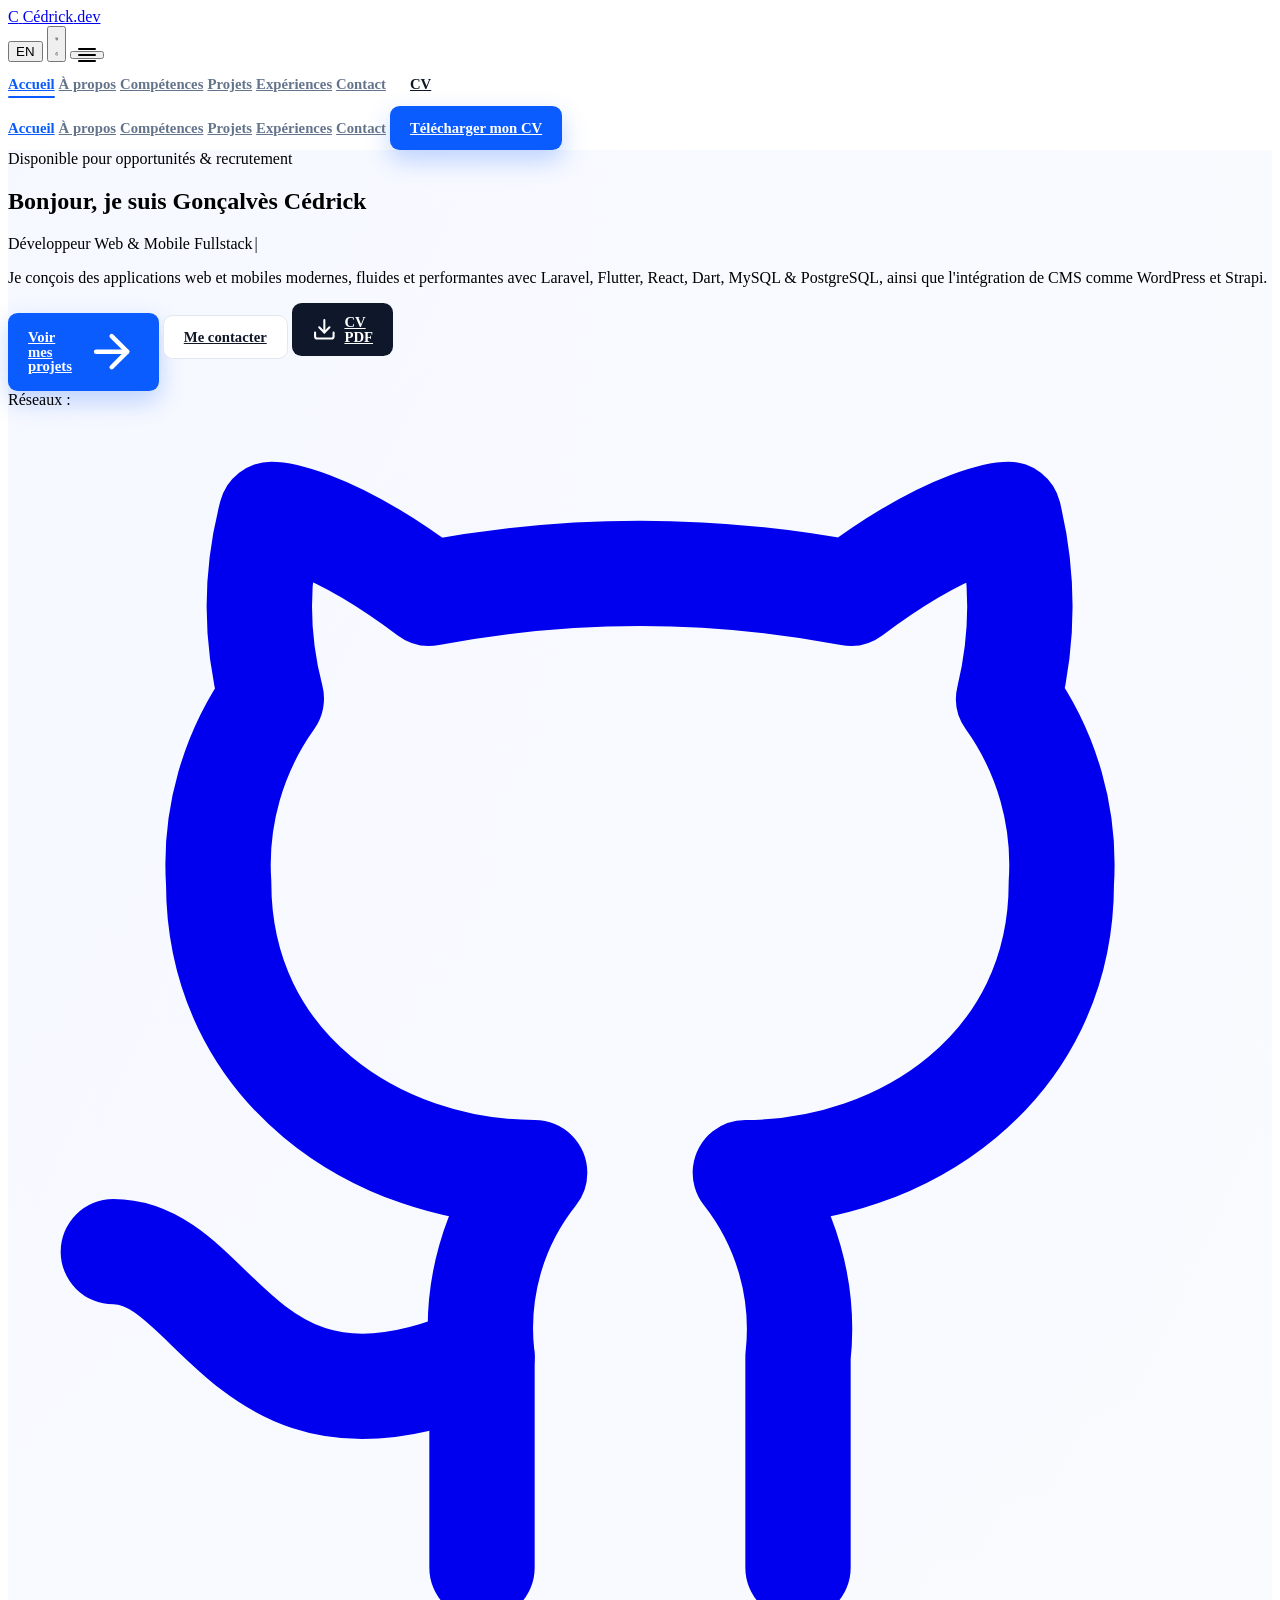
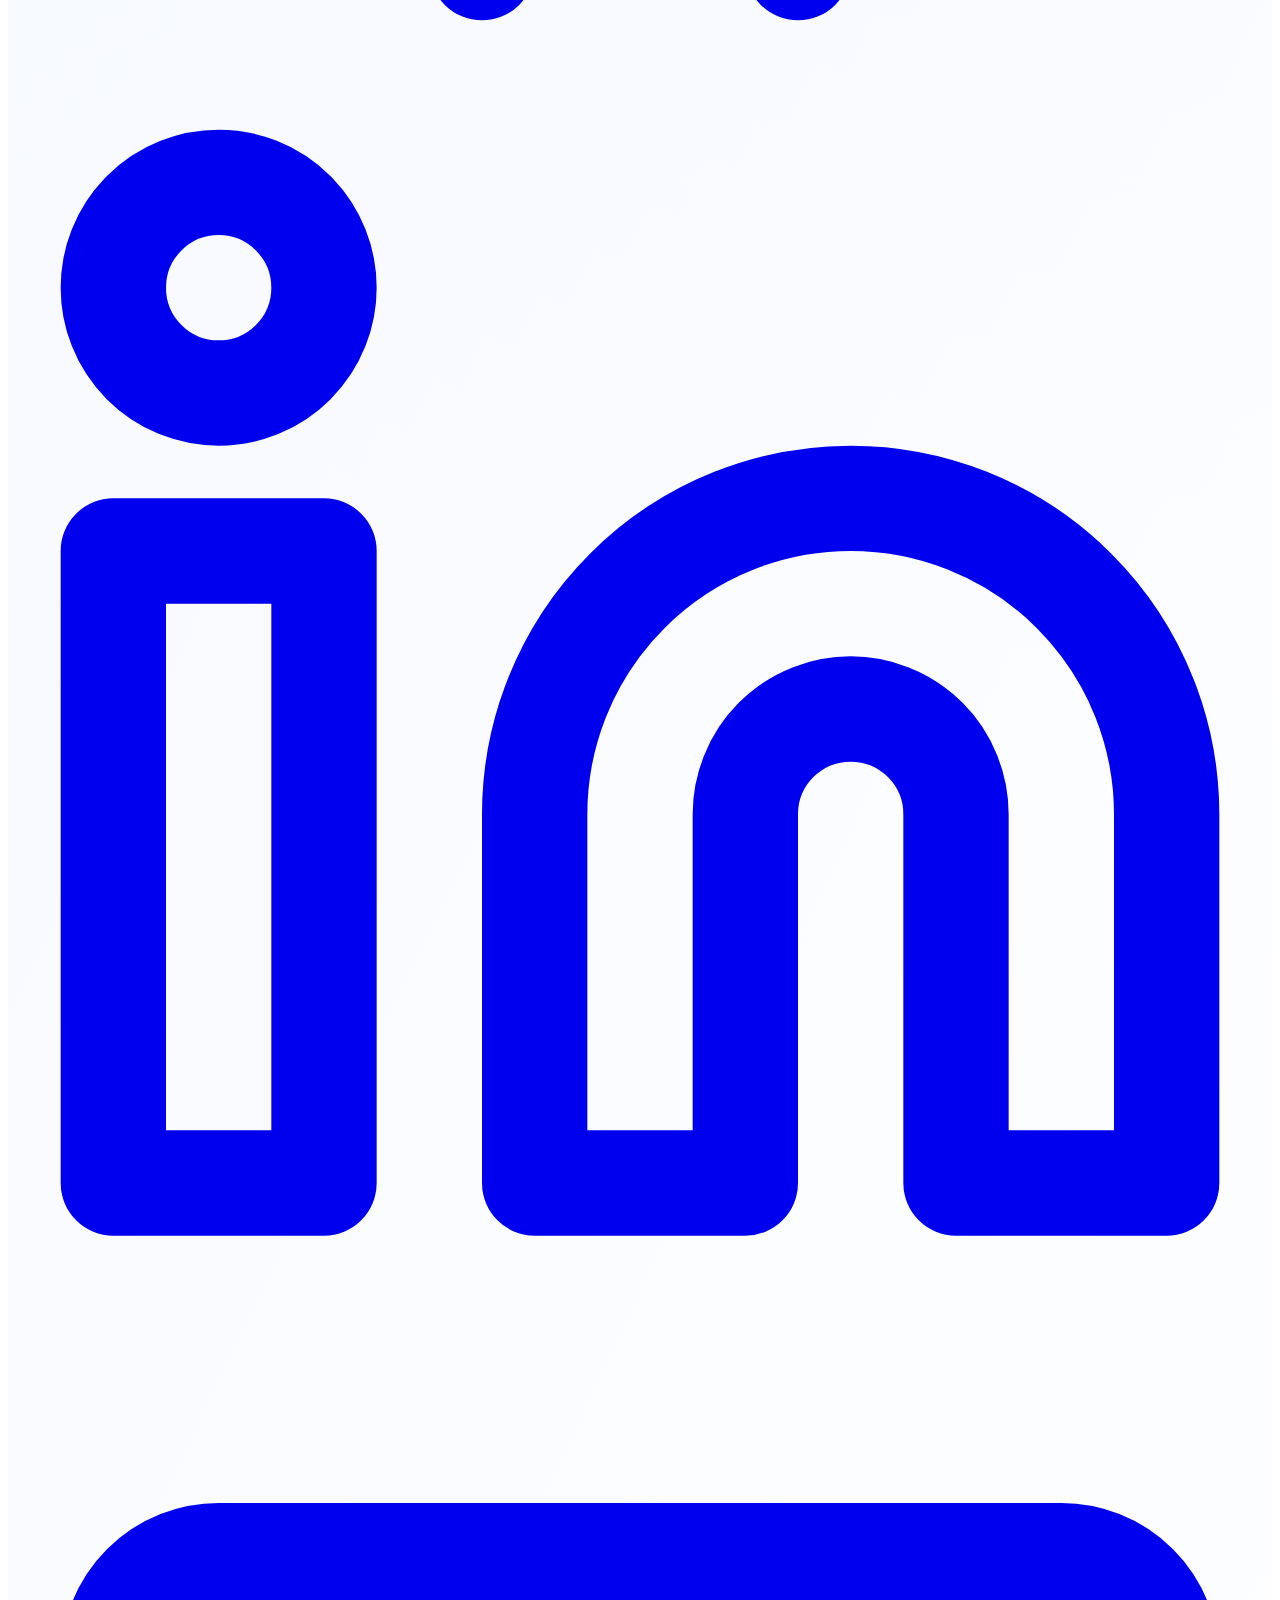
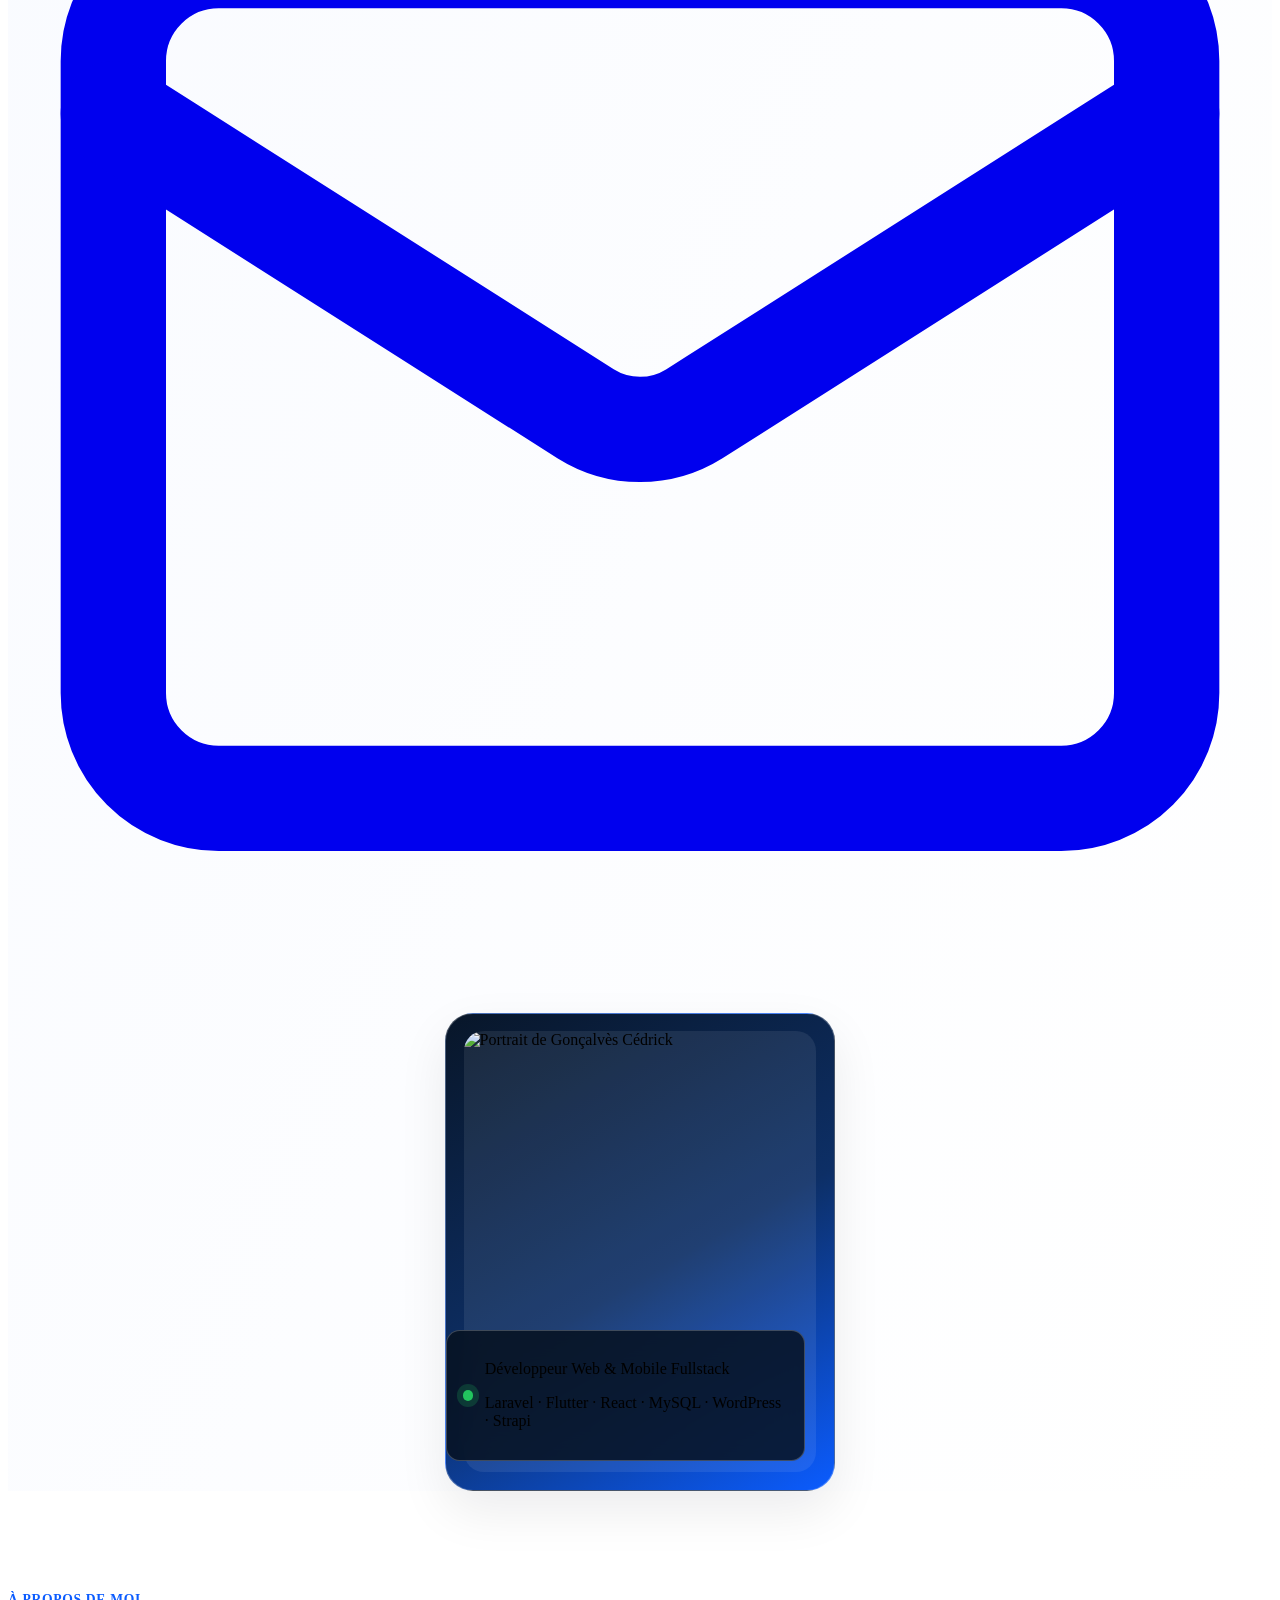
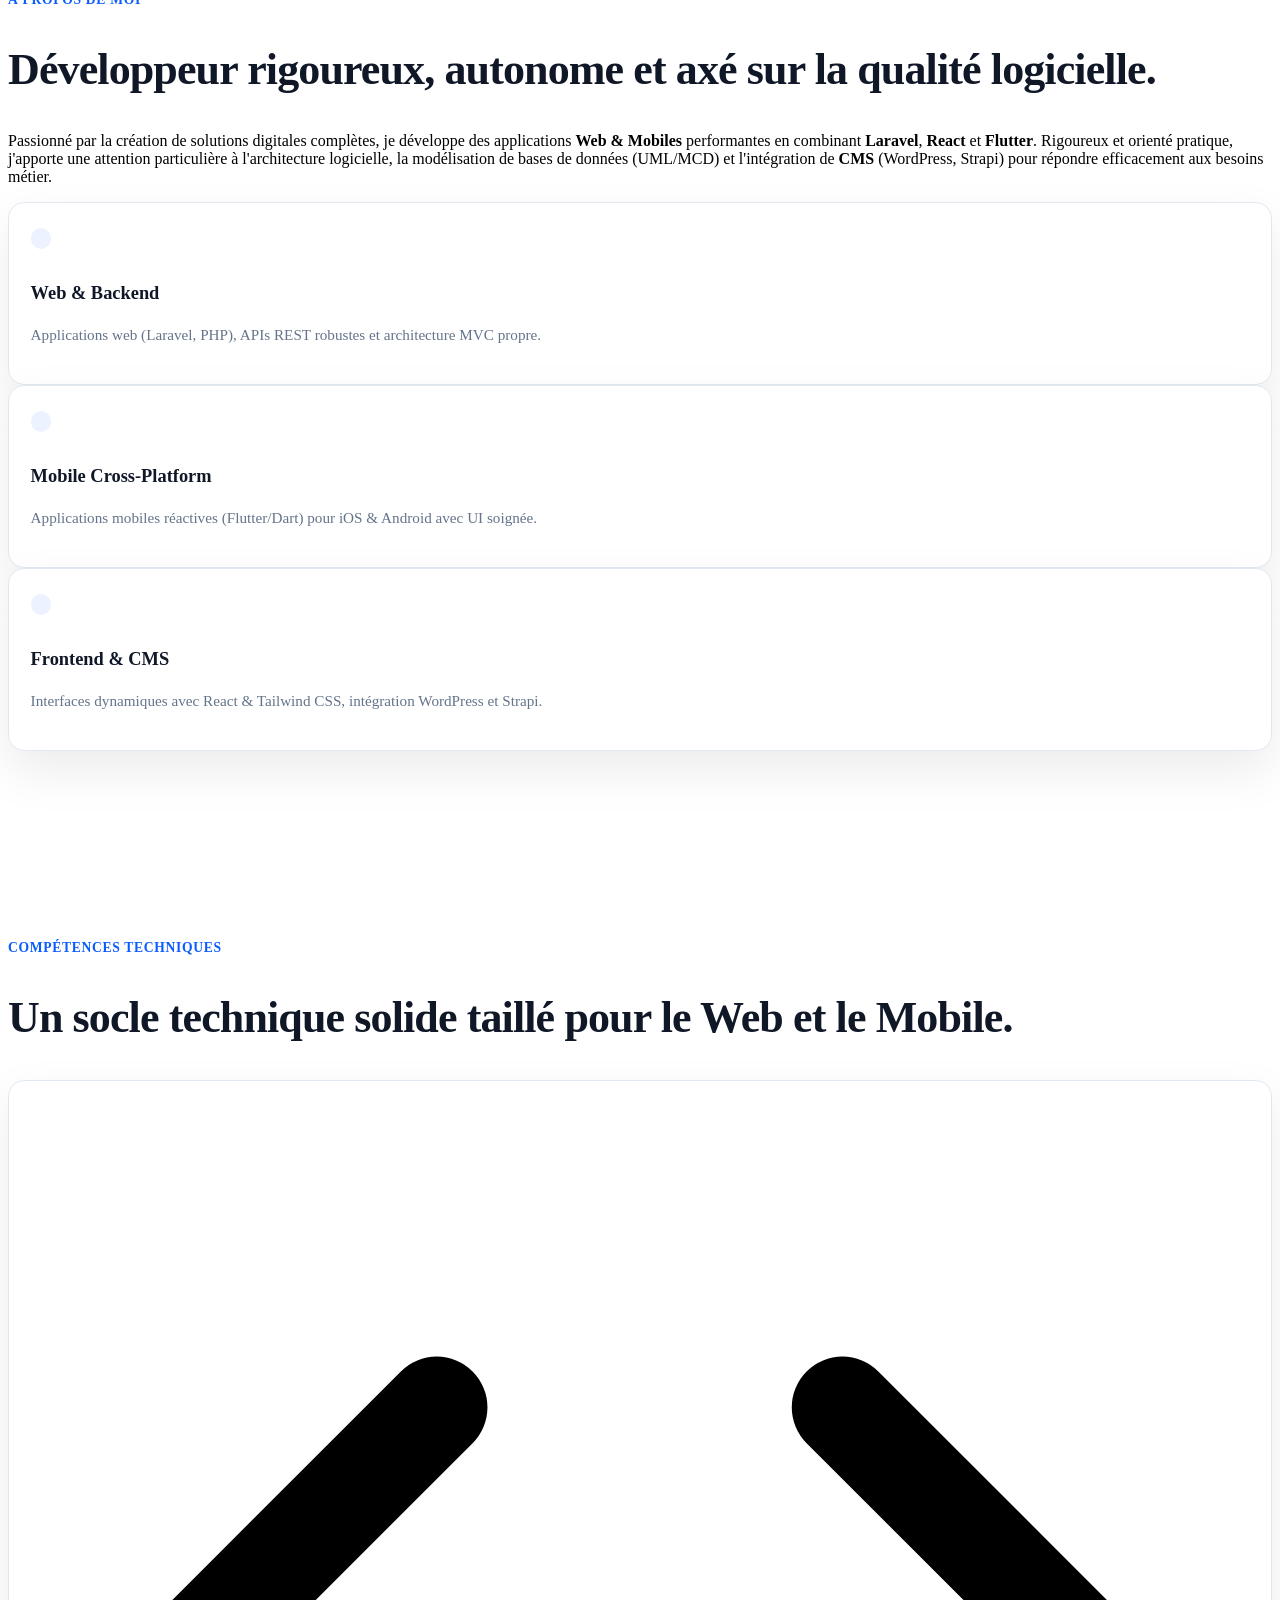
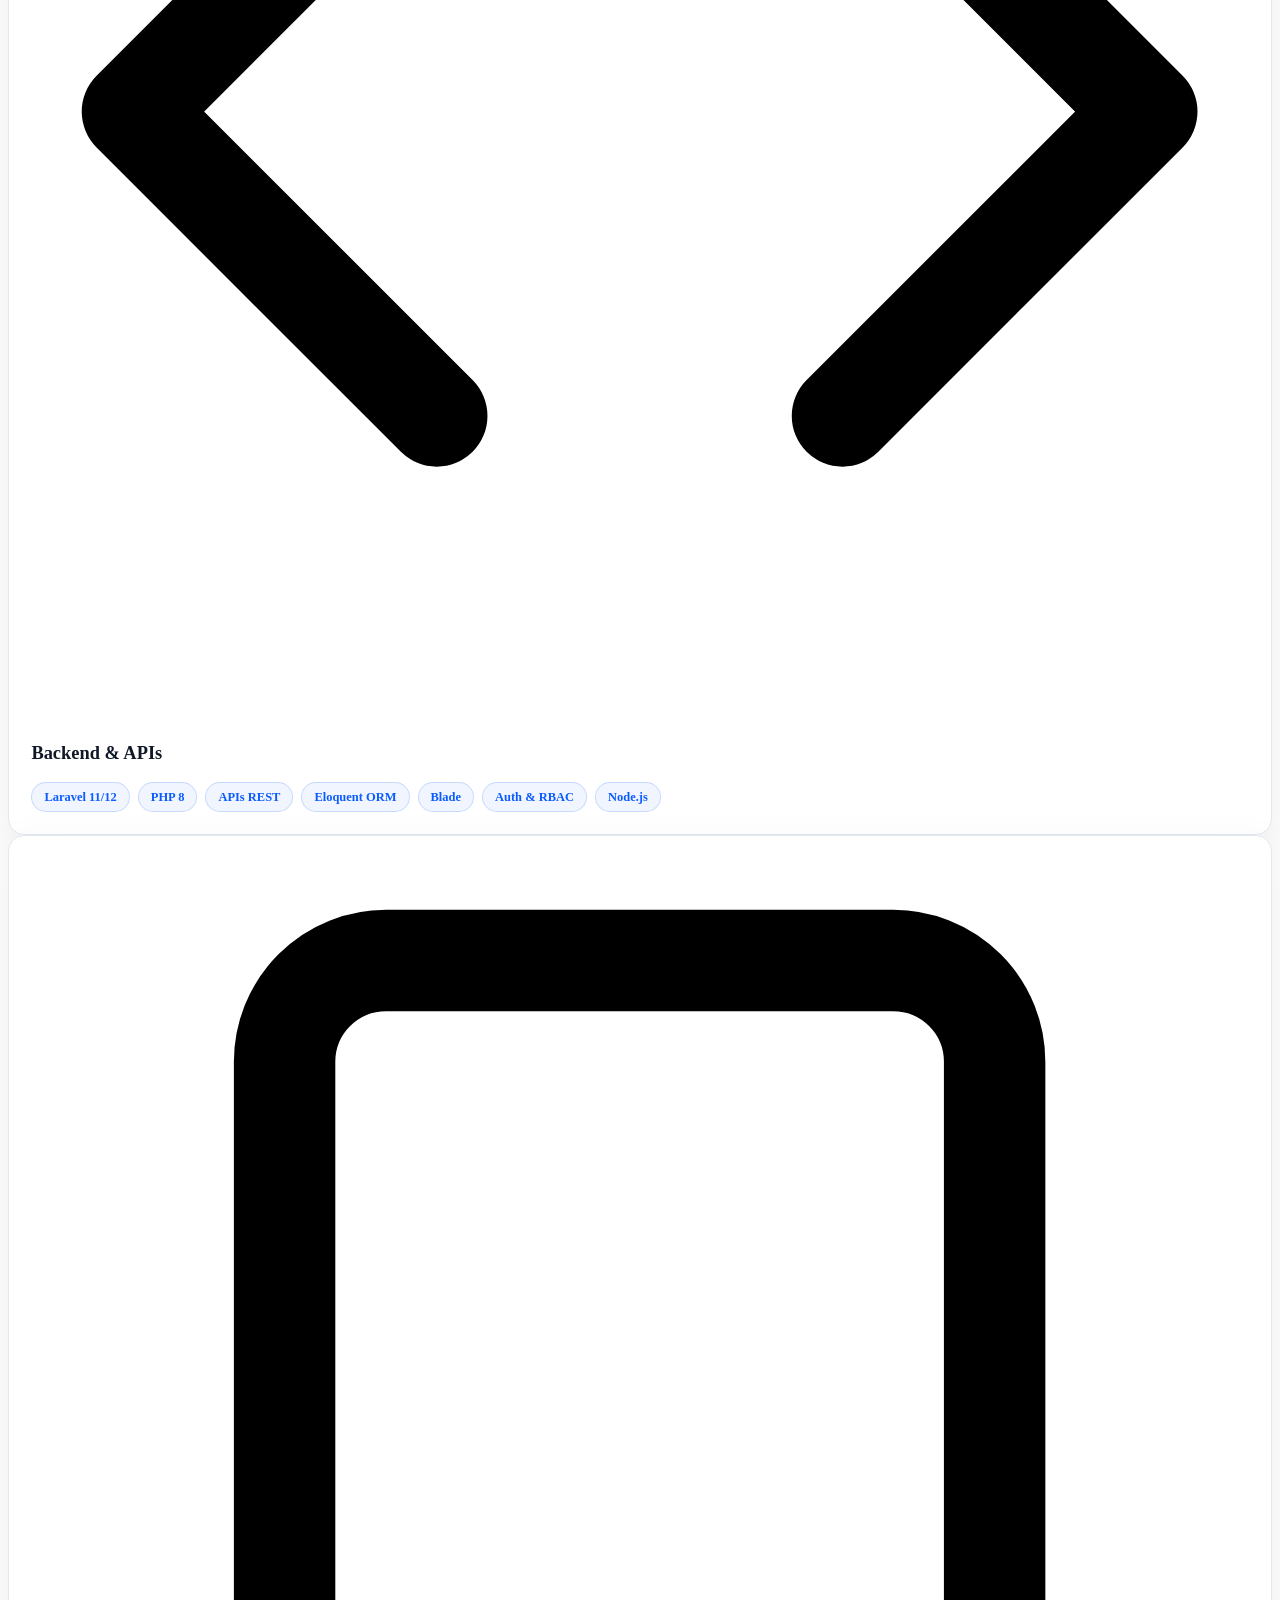
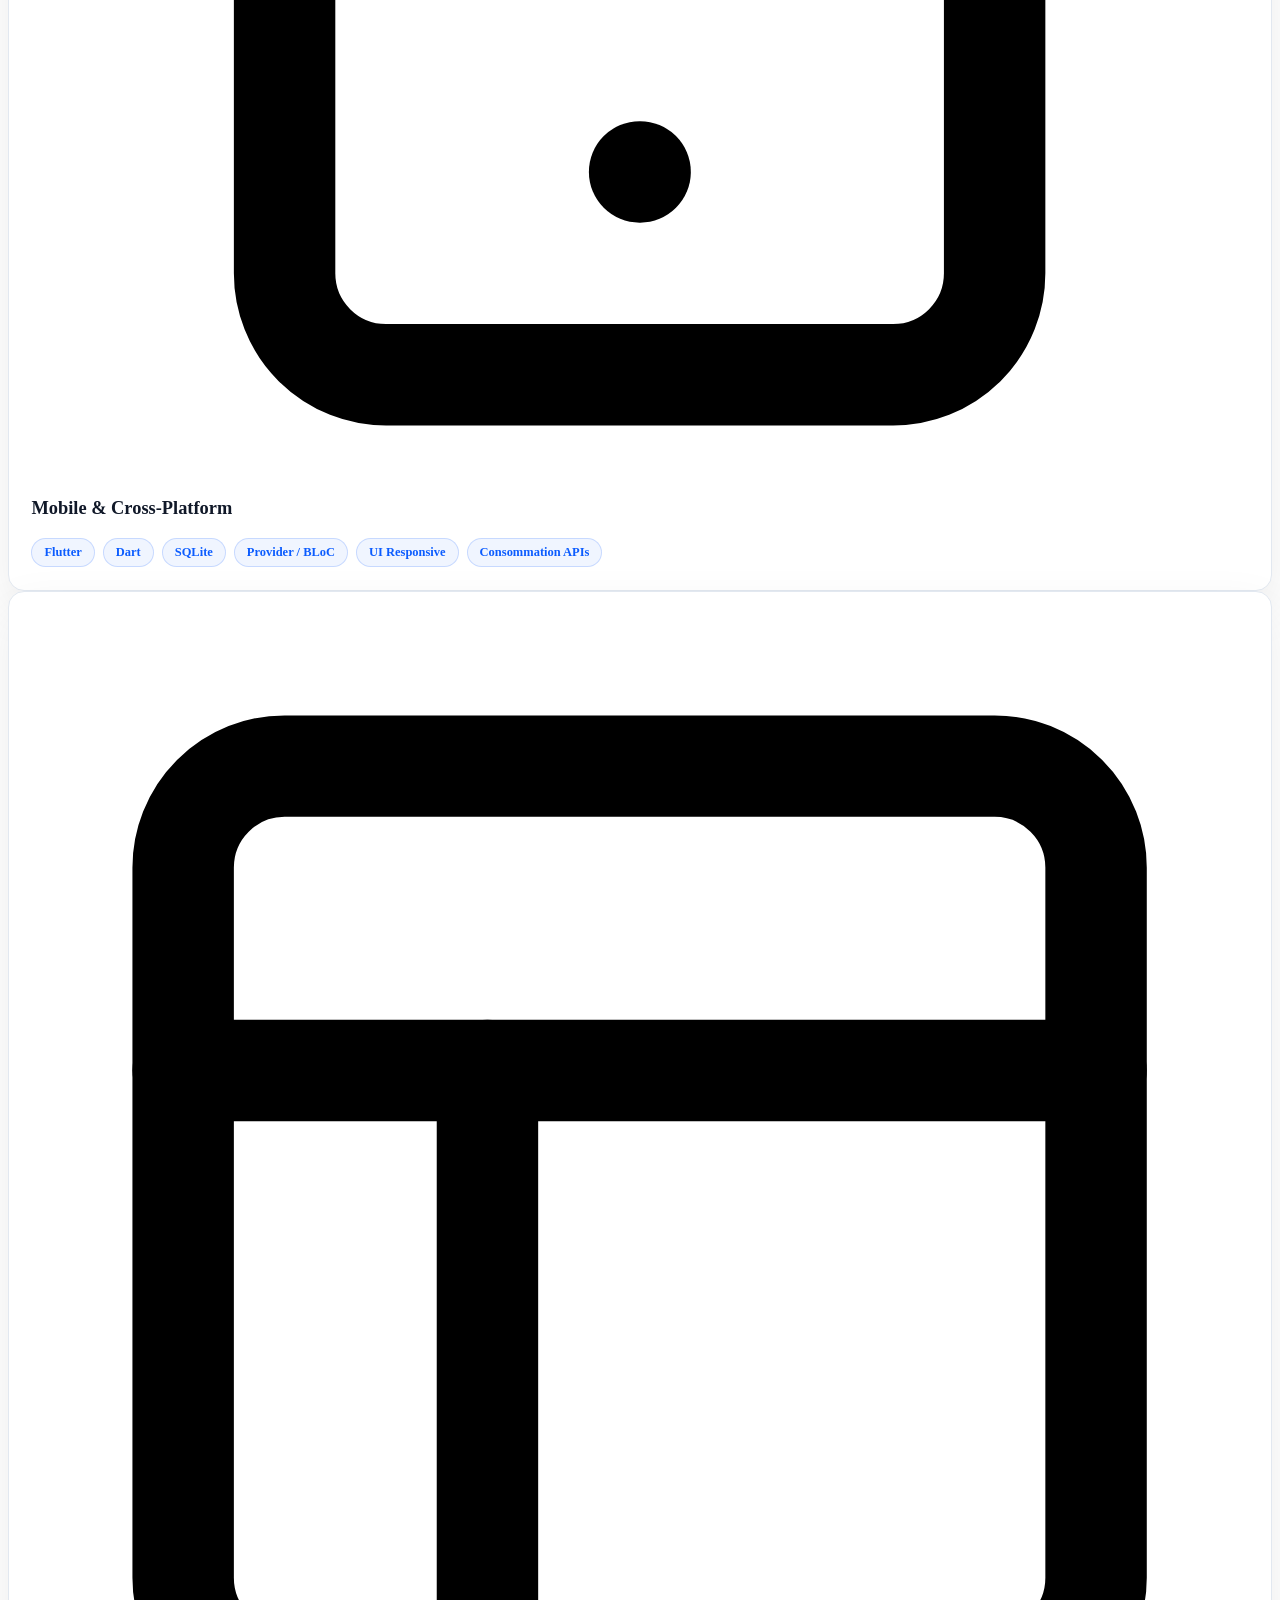
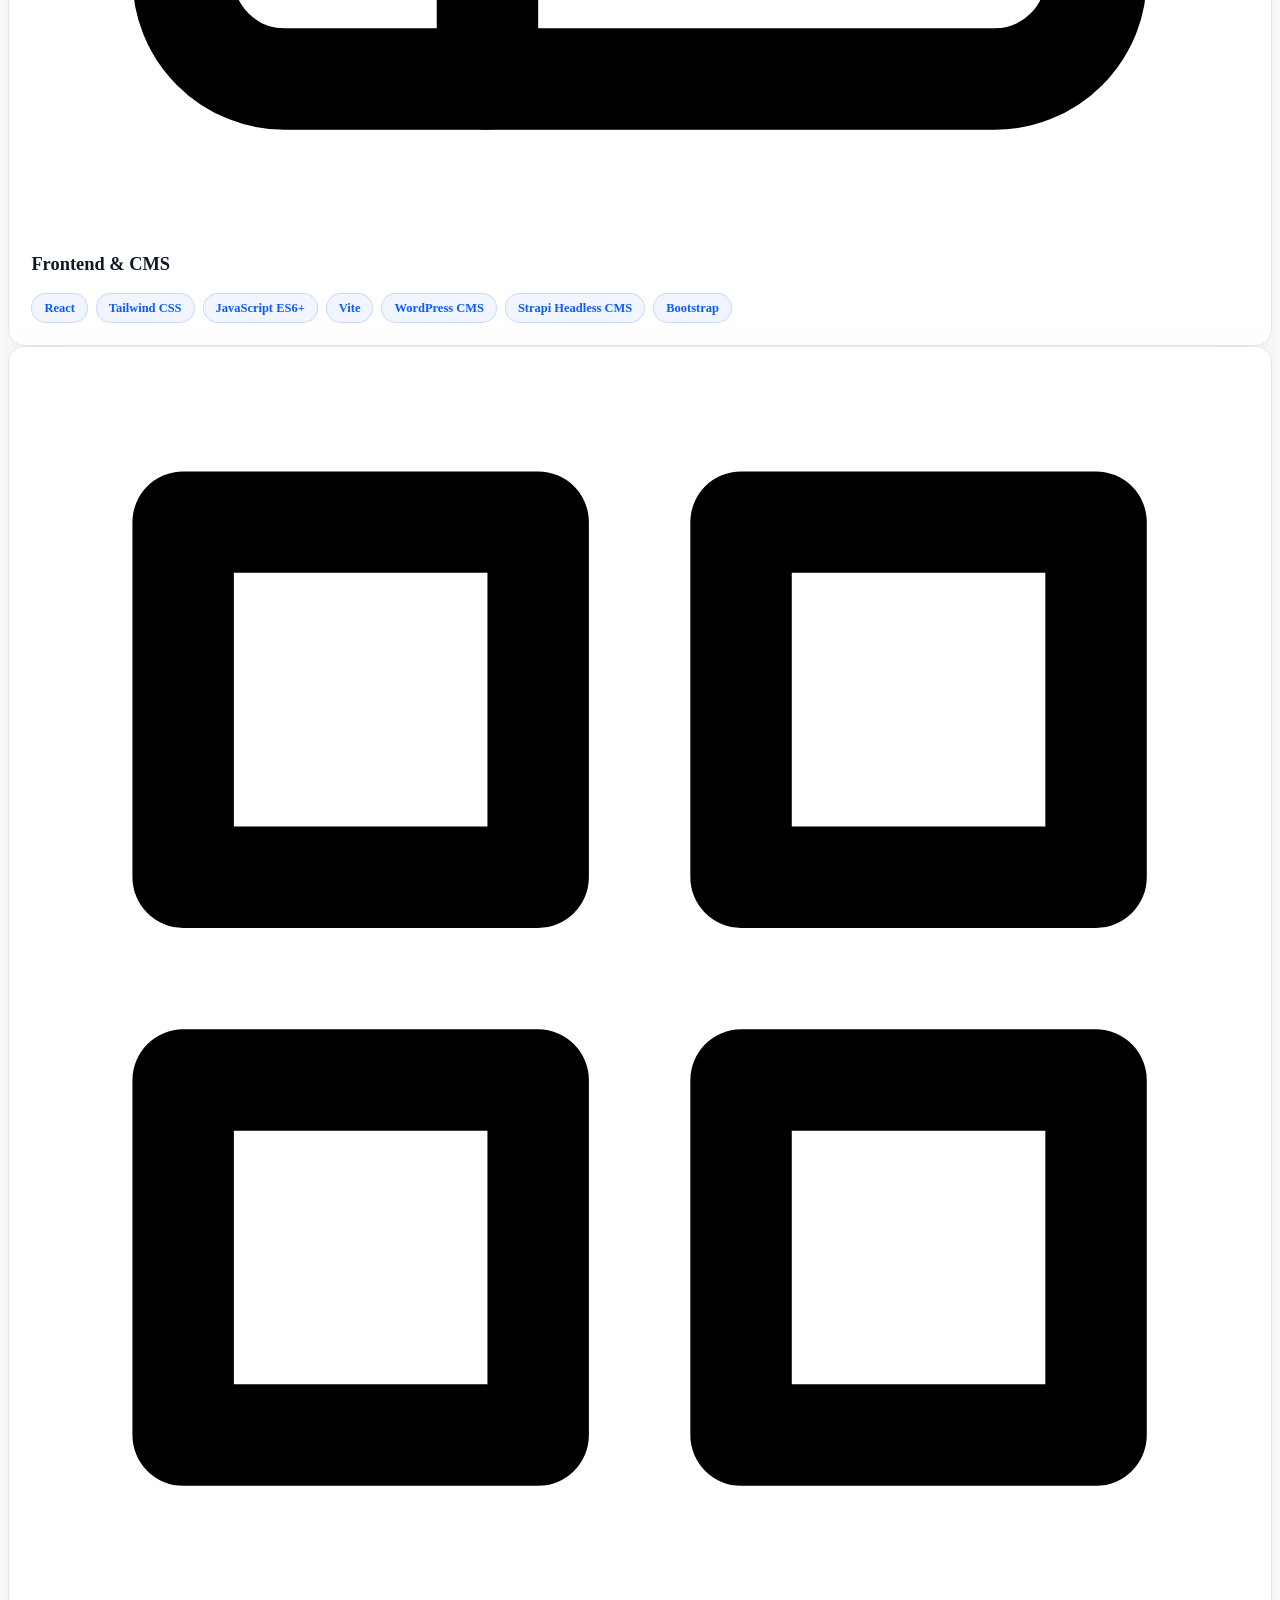
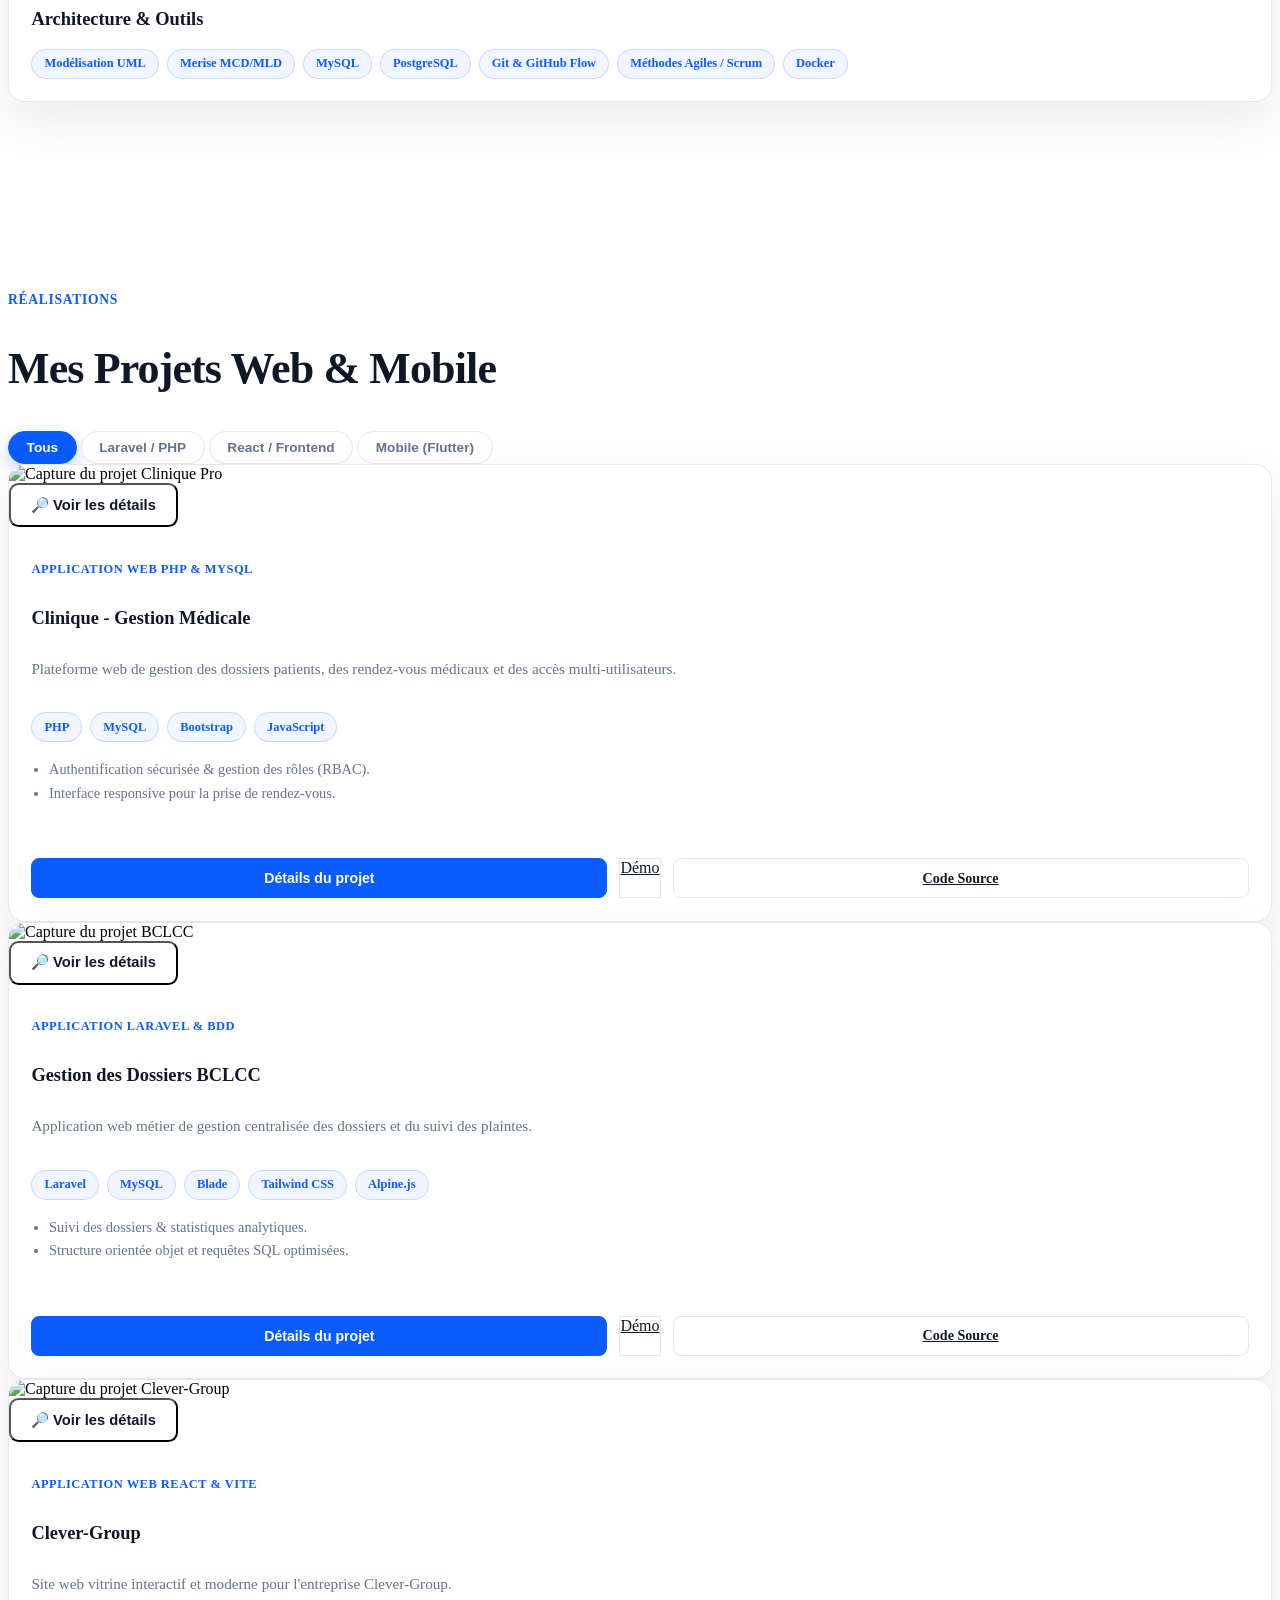
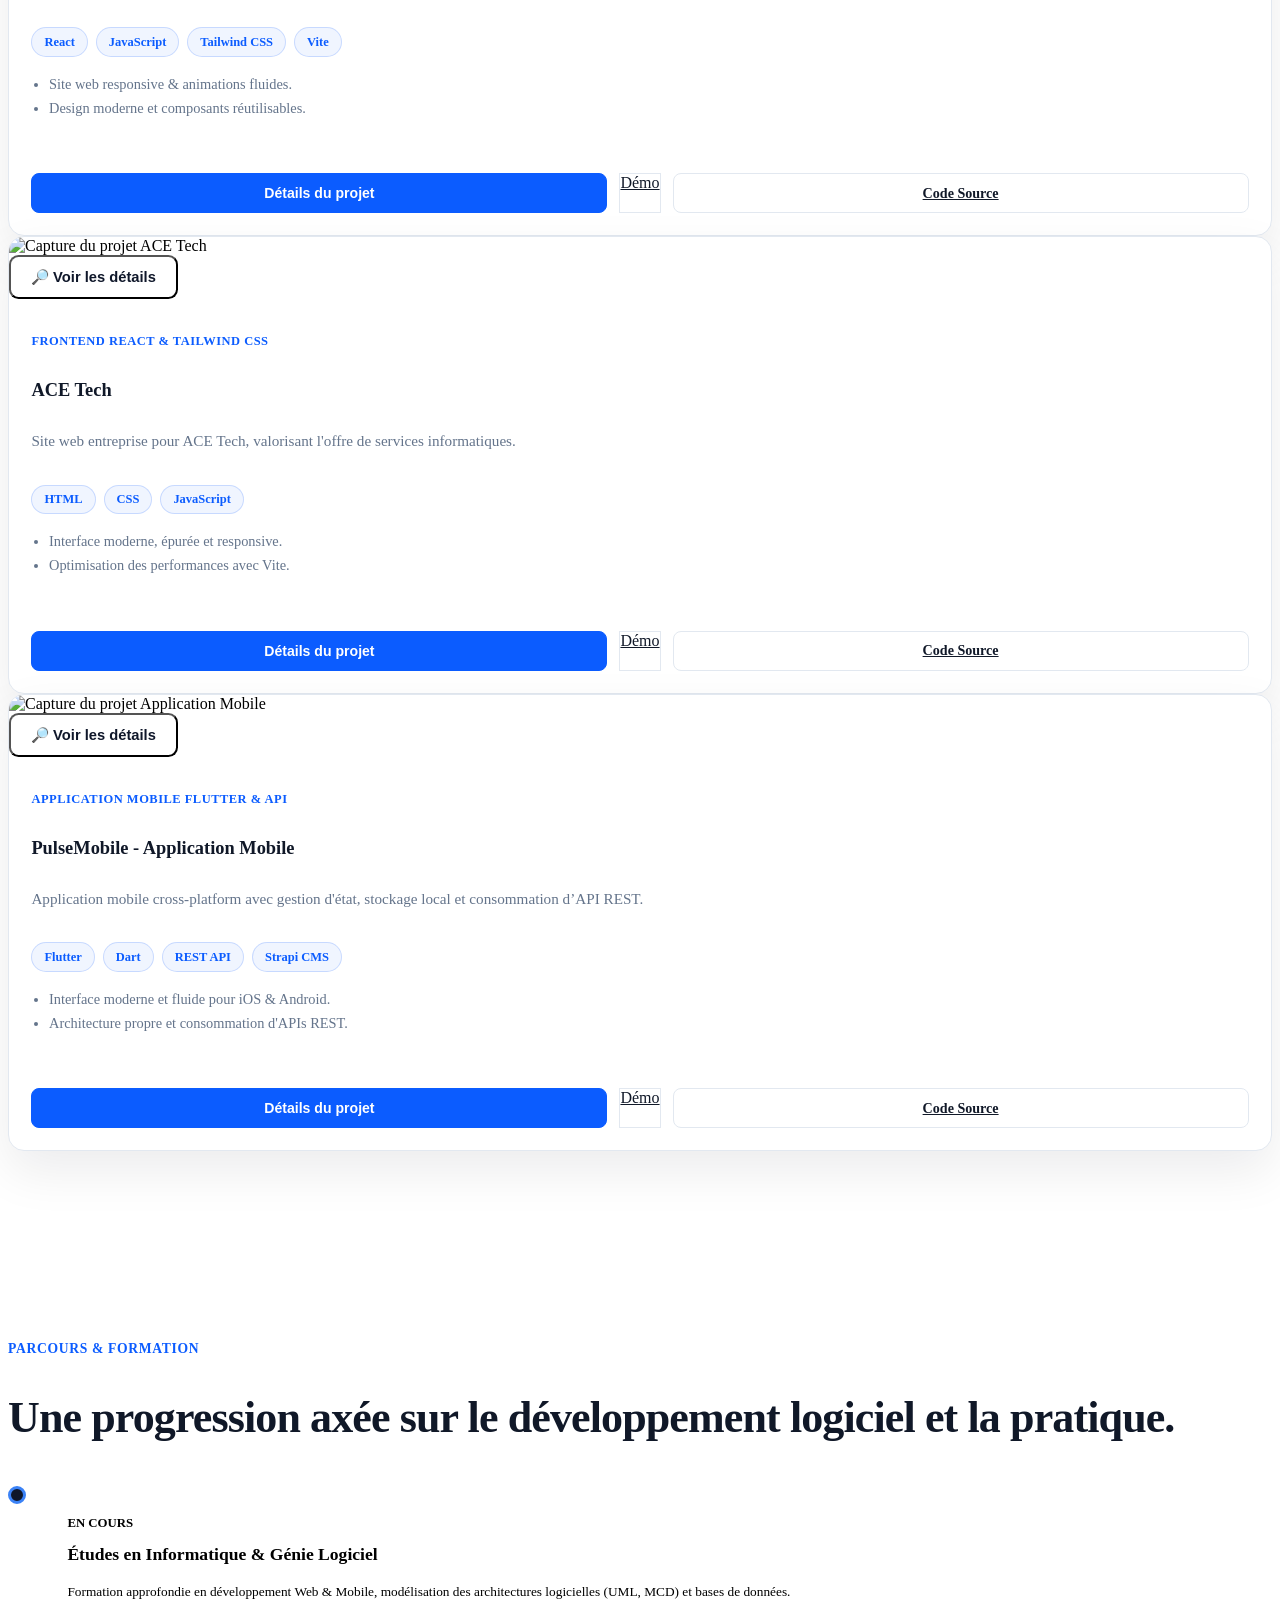
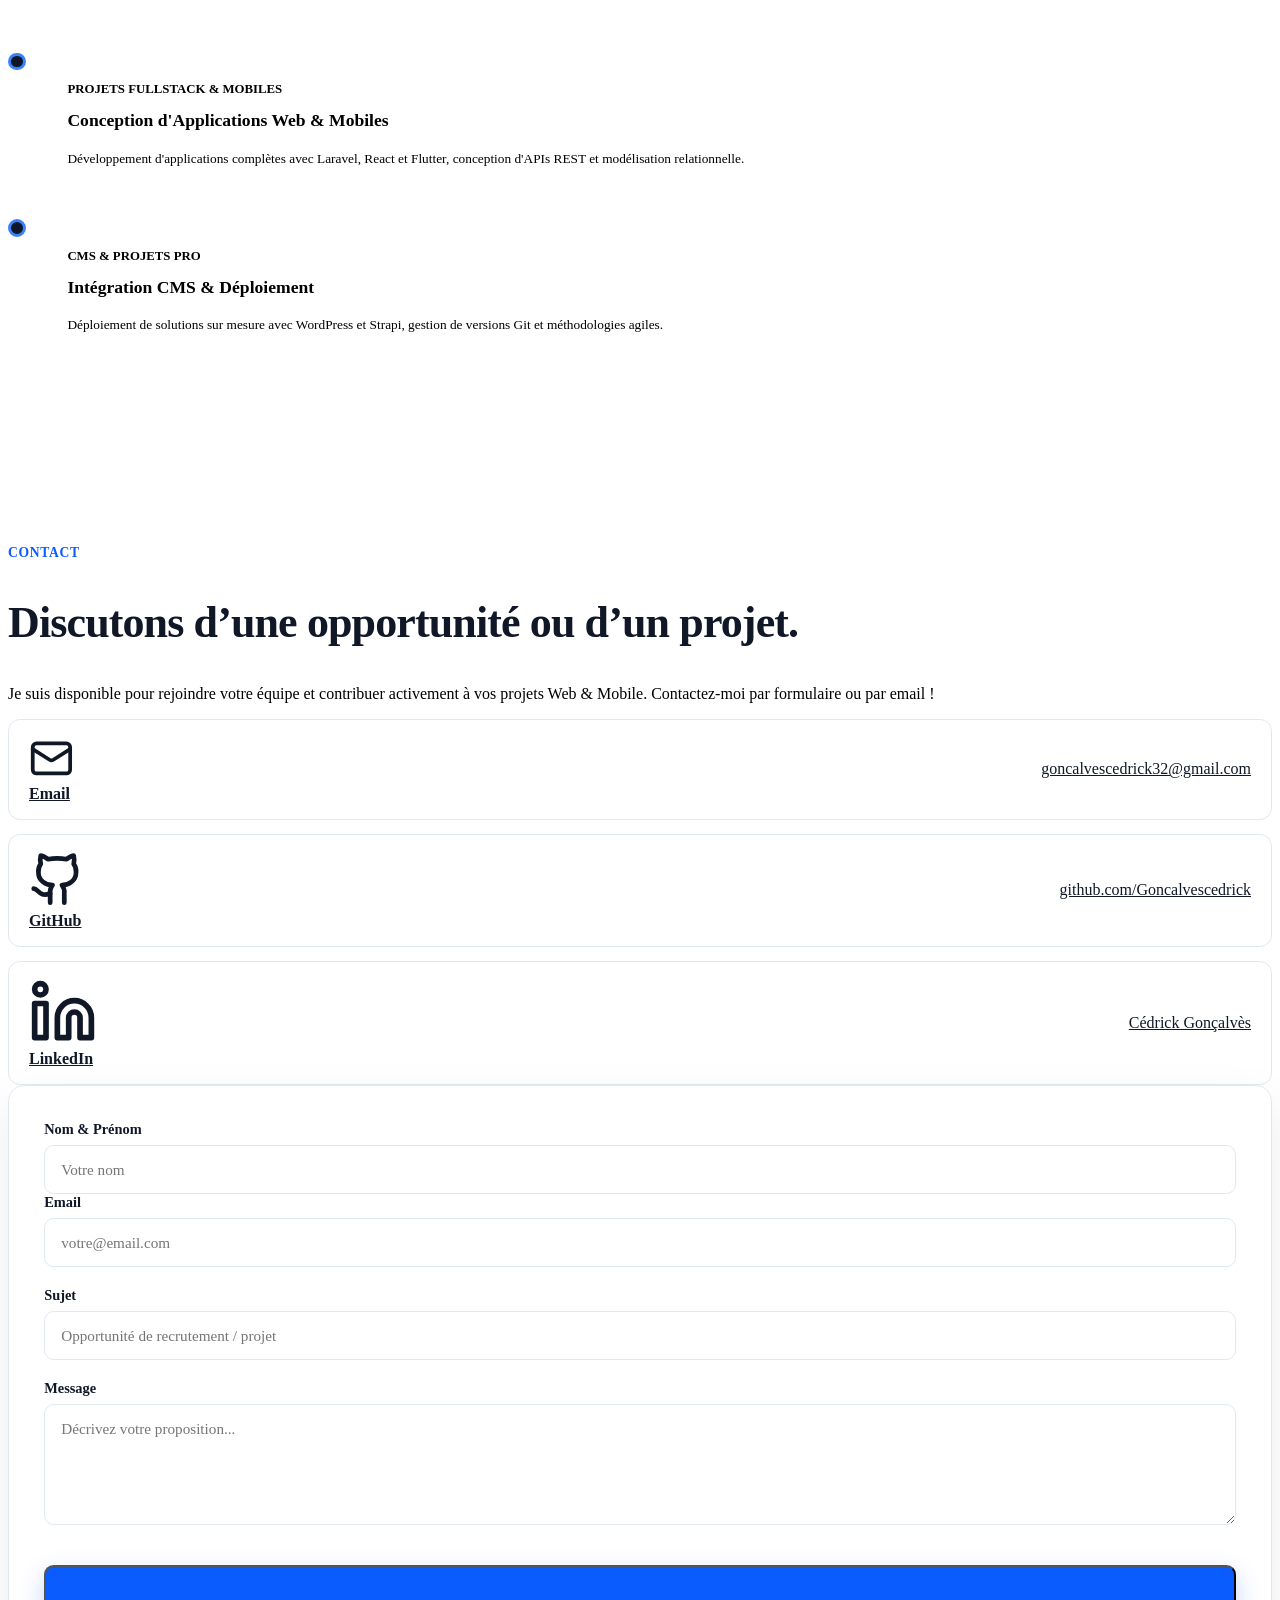
==== index.html @ 3aa87905 "Déplacement des fichiers à la racine pour corriger la page 404 de GitHub Pages" ====
<!doctype html>
<html lang="fr" class="scroll-smooth" data-theme="light">

<head>
  <meta charset="UTF-8" />
  <meta name="viewport" content="width=device-width, initial-scale=1.0" />
  <meta name="description"
    content="Portfolio professionnel de Gonçalvès Cédrick, développeur Web & Mobile spécialisé Laravel, Flutter, React, Architecture logicielle, et CMS (WordPress, Strapi)."
    data-i18n-content="meta.description" />
  <meta name="author" content="Gonçalvès Cédrick" />

  <!-- Open Graph / Social Media Meta Tags -->
  <meta property="og:type" content="website" />
  <meta property="og:title" content="Gonçalvès Cédrick | Développeur Web & Mobile" data-i18n-content="meta.og_title" />
  <meta property="og:description"
    content="Développeur Web & Mobile Fullstack spécialisé Laravel, Flutter, React, Architecture logicielle, CMS."
    data-i18n-content="meta.og_description" />
  <meta property="og:image" content="assets/images/image.png" />
  <meta property="og:url" content="https://goncalves-cedrick.dev" />
  <link rel="canonical" href="https://goncalves-cedrick.dev" />
  <meta name="twitter:card" content="summary_large_image" />

  <!-- Favicon SVG -->
  <link rel="icon" type="image/svg+xml"
    href="data:image/svg+xml,<svg xmlns='http://www.w3.org/2000/svg' viewBox='0 0 24 24' fill='%230B5CFF'><path d='M12 2L2 7l10 5 10-5-10-5zM2 17l10 5 10-5M2 12l10 5 10-5'/></svg>" />

  <title data-i18n="meta.title">Gonçalvès Cédrick | Développeur Web & Mobile Fullstack</title>

  <link rel="preconnect" href="https://fonts.googleapis.com" />
  <link rel="preconnect" href="https://fonts.gstatic.com" crossorigin />
  <link href="https://fonts.googleapis.com/css2?family=Inter:wght@400;500;600;700;800;900&display=swap"
    rel="stylesheet" />
  <script src="https://cdn.tailwindcss.com"></script>
  <script>
    tailwind.config = {
      darkMode: 'class',
      theme: {
        extend: {
          fontFamily: {
            sans: ["Inter", "system-ui", "sans-serif"],
          },
          colors: {
            brand: {
              blue: "#0B5CFF",
              navy: "#07111F",
              ink: "#101828",
              mist: "#F5F8FF",
            },
          },
        },
      },
    };
  </script>
  <link rel="stylesheet" href="css/style.css" />
</head>

<body
  class="bg-slate-50 font-sans text-slate-800 antialiased transition-colors duration-300 dark:bg-slate-950 dark:text-slate-100">

  <!-- Scroll Progress Bar -->
  <div id="scroll-progress"
    class="fixed top-0 left-0 h-1 bg-gradient-to-r from-blue-600 via-indigo-500 to-cyan-400 z-50 transition-all duration-75 w-0">
  </div>

  <header
    class="fixed inset-x-0 top-0 z-40 border-b border-slate-200/50 bg-white/80 backdrop-blur-xl transition-colors duration-300 dark:border-slate-800/80 dark:bg-slate-900/80">
    <nav class="mx-auto flex max-w-7xl items-center justify-between px-5 py-4 lg:px-8"
      aria-label="Navigation principale">
      <a href="#accueil"
        class="text-lg font-extrabold tracking-tight text-slate-900 dark:text-white flex items-center gap-2 group">
        <span
          class="inline-flex h-8 w-8 items-center justify-center rounded-lg bg-blue-600 text-white font-bold transition-transform group-hover:scale-105">C</span>
        <span>Cédrick<span class="text-blue-600 dark:text-blue-400">.dev</span></span>
      </a>

      <div class="flex items-center gap-4">
        <!-- Language Switcher Button -->
        <button id="lang-toggle"
          class="inline-flex h-10 px-3 items-center justify-center rounded-lg border border-slate-200 bg-white text-slate-700 shadow-sm transition hover:bg-slate-100 dark:border-slate-800 dark:bg-slate-800 dark:text-slate-200 dark:hover:bg-slate-700 text-xs font-bold"
          aria-label="Changer de langue / Change language">
          EN
        </button>

        <!-- Theme Switcher Button -->
        <button id="theme-toggle"
          class="inline-flex h-10 w-10 items-center justify-center rounded-lg border border-slate-200 bg-white text-slate-700 shadow-sm transition hover:bg-slate-100 dark:border-slate-800 dark:bg-slate-800 dark:text-slate-200 dark:hover:bg-slate-700"
          aria-label="Changer le thème">
          <svg id="theme-icon-sun" class="h-5 w-5 hidden" xmlns="http://www.w3.org/2000/svg" viewBox="0 0 24 24"
            fill="none" stroke="currentColor" stroke-width="2" stroke-linecap="round" stroke-linejoin="round">
            <circle cx="12" cy="12" r="4" />
            <path d="M12 2v2" />
            <path d="M12 20v2" />
            <path d="m4.93 4.93 1.41 1.41" />
            <path d="m17.66 17.66 1.41 1.41" />
            <path d="M2 12h2" />
            <path d="M20 12h2" />
            <path d="m6.34 17.66-1.41 1.41" />
            <path d="m19.07 4.93-1.41 1.41" />
          </svg>
          <svg id="theme-icon-moon" class="h-5 w-5" xmlns="http://www.w3.org/2000/svg" viewBox="0 0 24 24" fill="none"
            stroke="currentColor" stroke-width="2" stroke-linecap="round" stroke-linejoin="round">
            <path d="M12 3a6 6 0 0 0 9 9 9 9 0 1 1-9-9Z" />
          </svg>
        </button>

        <button id="menu-toggle"
          class="inline-flex h-10 w-10 items-center justify-center rounded-lg border border-slate-200 bg-white text-slate-700 transition hover:bg-slate-100 dark:border-slate-800 dark:bg-slate-800 dark:text-slate-200 dark:hover:bg-slate-700 lg:hidden"
          aria-label="Ouvrir le menu" aria-expanded="false">
          <span class="menu-icon"></span>
        </button>
      </div>

      <div id="desktop-menu" class="hidden items-center gap-7 lg:flex">
        <a class="nav-link" href="#accueil" data-i18n="nav.accueil">Accueil</a>
        <a class="nav-link" href="#apropos" data-i18n="nav.apropos">À propos</a>
        <a class="nav-link" href="#competences" data-i18n="nav.competences">Compétences</a>
        <a class="nav-link" href="#projets" data-i18n="nav.projets">Projets</a>
        <a class="nav-link" href="#experiences" data-i18n="nav.experiences">Expériences</a>
        <a class="nav-link" href="#contact" data-i18n="nav.contact">Contact</a>
        <a class="btn btn-light shadow-sm border border-slate-200 dark:border-slate-700 dark:bg-slate-800 dark:text-white dark:hover:bg-slate-700"
          href="assets/cv/CV_Goncalves_Cedrick.pdf" download data-i18n="nav.cv">
          <svg class="w-4 h-4 mr-1.5" xmlns="http://www.w3.org/2000/svg" viewBox="0 0 24 24" fill="none"
            stroke="currentColor" stroke-width="2" stroke-linecap="round" stroke-linejoin="round">
            <path d="M21 15v4a2 2 0 0 1-2 2H5a2 2 0 0 1-2-2v-4" />
            <polyline points="7 10 12 15 17 10" />
            <line x1="12" x2="12" y1="15" y2="3" />
          </svg>
          CV
        </a>
      </div>
    </nav>

    <div id="mobile-menu"
      class="hidden border-t border-slate-200 bg-white px-5 pb-5 dark:border-slate-800 dark:bg-slate-900 lg:hidden">
      <div class="flex flex-col gap-4 pt-4">
        <a class="mobile-link" href="#accueil" data-i18n="nav.accueil">Accueil</a>
        <a class="mobile-link" href="#apropos" data-i18n="nav.apropos">À propos</a>
        <a class="mobile-link" href="#competences" data-i18n="nav.competences">Compétences</a>
        <a class="mobile-link" href="#projets" data-i18n="nav.projets">Projets</a>
        <a class="mobile-link" href="#experiences" data-i18n="nav.experiences">Expériences</a>
        <a class="mobile-link" href="#contact" data-i18n="nav.contact">Contact</a>
        <a class="btn btn-primary w-full justify-center" href="assets/cv/CV_Goncalves_Cedrick.pdf" download
          data-i18n="nav.download_cv">
          <svg class="w-4 h-4 mr-1.5" xmlns="http://www.w3.org/2000/svg" viewBox="0 0 24 24" fill="none"
            stroke="currentColor" stroke-width="2" stroke-linecap="round" stroke-linejoin="round">
            <path d="M21 15v4a2 2 0 0 1-2 2H5a2 2 0 0 1-2-2v-4" />
            <polyline points="7 10 12 15 17 10" />
            <line x1="12" x2="12" y1="15" y2="3" />
          </svg>
          Télécharger mon CV
        </a>
      </div>
    </div>
  </header>

  <main>
    <!-- HERO SECTION -->
    <section id="accueil" class="hero-section relative min-h-screen pt-32 pb-20 flex items-center">
      <div class="mx-auto grid max-w-7xl items-center gap-12 px-5 py-12 lg:grid-cols-[1.1fr_0.9fr] lg:px-8">
        <div class="reveal">
          <div
            class="inline-flex items-center gap-2 rounded-full border border-blue-200 bg-blue-50/80 px-4 py-2 text-sm font-semibold text-blue-700 dark:border-blue-900/50 dark:bg-blue-950/50 dark:text-blue-300 mb-6 backdrop-blur-md">
            <span class="flex h-2 w-2 rounded-full bg-emerald-500 animate-ping"></span>
            <span data-i18n="hero.badge">Disponible pour opportunités & recrutement</span>
          </div>

          <h1
            class="max-w-4xl text-4xl font-extrabold leading-tight tracking-tight text-slate-900 dark:text-white sm:text-5xl lg:text-6xl">
            <span data-i18n="hero.greeting">Bonjour, je suis</span> <span
              class="bg-gradient-to-r from-blue-600 to-indigo-600 bg-clip-text text-transparent dark:from-blue-400 dark:to-indigo-400">Gonçalvès
              Cédrick</span>
          </h1>

          <p class="mt-6 max-w-2xl text-xl font-bold leading-8 text-slate-700 dark:text-slate-300 min-h-[3rem]">
            <span id="typewriter"></span><span class="typewriter-cursor">|</span>
          </p>

          <p class="mt-4 max-w-2xl text-base leading-relaxed text-slate-600 dark:text-slate-400 sm:text-lg"
            data-i18n="hero.description">
            Je conçois des applications web et mobiles modernes, fluides et performantes avec Laravel, Flutter, React,
            Dart, MySQL & PostgreSQL, ainsi que l'intégration de CMS comme WordPress et Strapi.
          </p>

          <div class="mt-8 flex flex-wrap gap-4">
            <a href="#projets" class="btn btn-primary">
              <span data-i18n="hero.cta_projects">Voir mes projets</span>
              <svg class="w-4 h-4 ml-1" xmlns="http://www.w3.org/2000/svg" viewBox="0 0 24 24" fill="none"
                stroke="currentColor" stroke-width="2" stroke-linecap="round" stroke-linejoin="round">
                <line x1="5" y1="12" x2="19" y2="12" />
                <polyline points="12 5 19 12 12 19" />
              </svg>
            </a>
            <a href="#contact" class="btn btn-outline" data-i18n="hero.cta_contact">Me contacter</a>
            <a href="assets/cv/CV_Goncalves_Cedrick.pdf" download
              class="btn btn-dark dark:bg-slate-800 dark:hover:bg-slate-700">
              <svg class="w-4 h-4 mr-1" xmlns="http://www.w3.org/2000/svg" viewBox="0 0 24 24" fill="none"
                stroke="currentColor" stroke-width="2" stroke-linecap="round" stroke-linejoin="round">
                <path d="M21 15v4a2 2 0 0 1-2 2H5a2 2 0 0 1-2-2v-4" />
                <polyline points="7 10 12 15 17 10" />
                <line x1="12" x2="12" y1="15" y2="3" />
              </svg>
              <span data-i18n="hero.cta_cv">CV PDF</span>
            </a>
          </div>

          <!-- Social Links Quick Icons -->
          <div class="mt-8 flex items-center gap-4 text-slate-500 dark:text-slate-400">
            <span class="text-xs font-semibold uppercase tracking-wider" data-i18n="hero.networks">Réseaux :</span>
            <a href="https://github.com/Goncalvescedrick" target="_blank" rel="noopener"
              class="hover:text-blue-600 dark:hover:text-blue-400 transition" aria-label="GitHub">
              <svg class="w-5 h-5" xmlns="http://www.w3.org/2000/svg" viewBox="0 0 24 24" fill="none"
                stroke="currentColor" stroke-width="2" stroke-linecap="round" stroke-linejoin="round">
                <path
                  d="M15 22v-4a4.8 4.8 0 0 0-1-3.5c3 0 6-2 6-5.5.08-1.25-.27-2.48-1-3.5.28-1.15.28-2.35 0-3.5 0 0-1 0-3 1.5-2.64-.5-5.36-.5-8 0C6 2 5 2 5 2c-.3 1.15-.3 2.35 0 3.5A5.403 5.403 0 0 0 4 9c0 3.5 3 5.5 6 5.5-.39.49-.68 1.05-.85 1.65-.17.6-.22 1.23-.15 1.85v4" />
                <path d="M9 18c-4.51 2-5-2-7-2" />
              </svg>
            </a>
            <a href="https://linkedin.com/in/cédrick-fredson-gérard-gonçalvès" target="_blank" rel="noopener"
              class="hover:text-blue-600 dark:hover:text-blue-400 transition" aria-label="LinkedIn">
              <svg class="w-5 h-5" xmlns="http://www.w3.org/2000/svg" viewBox="0 0 24 24" fill="none"
                stroke="currentColor" stroke-width="2" stroke-linecap="round" stroke-linejoin="round">
                <path d="M16 8a6 6 0 0 1 6 6v7h-4v-7a2 2 0 0 0-2-2 2 2 0 0 0-2 2v7h-4v-7a6 6 0 0 1 6-6z" />
                <rect width="4" height="12" x="2" y="9" />
                <circle cx="4" cy="4" r="2" />
              </svg>
            </a>
            <a href="mailto:goncalvescedrick32@gmail.com"
              class="hover:text-blue-600 dark:hover:text-blue-400 transition" aria-label="Email">
              <svg class="w-5 h-5" xmlns="http://www.w3.org/2000/svg" viewBox="0 0 24 24" fill="none"
                stroke="currentColor" stroke-width="2" stroke-linecap="round" stroke-linejoin="round">
                <rect width="20" height="16" x="2" y="4" rx="2" />
                <path d="m22 7-8.97 5.7a1.94 1.94 0 0 1-2.06 0L2 7" />
              </svg>
            </a>
          </div>
        </div>

        <div class="reveal hero-visual">
          <div class="profile-card relative group">
            <div class="profile-frame">
              <img src="assets/images/image.png" alt="Portrait de Gonçalvès Cédrick"
                class="transition-transform duration-500 group-hover:scale-105" />
            </div>
            <div class="profile-meta">
              <span class="status-dot"></span>
              <div>
                <p class="text-sm font-bold text-white" data-i18n="hero.role">
                  Développeur Web & Mobile Fullstack
                </p>
                <p class="text-xs text-blue-200">
                  Laravel · Flutter · React · MySQL · WordPress · Strapi
                </p>
              </div>
            </div>
          </div>
        </div>
      </div>
    </section>

    <!-- À PROPOS SECTION -->
    <section id="apropos"
      class="section bg-white dark:bg-slate-900 border-y border-slate-200/60 dark:border-slate-800/60">
      <div class="mx-auto max-w-7xl px-5 lg:px-8">
        <div class="grid gap-10 lg:grid-cols-[0.9fr_1.1fr] lg:items-start">
          <div class="reveal">
            <p class="section-kicker" data-i18n="about.kicker">À propos de moi</p>
            <h2 class="section-title" data-i18n="about.title">
              Développeur rigoureux, autonome et axé sur la qualité logicielle.
            </h2>
          </div>
          <div class="reveal" style="--delay: 100ms">
            <p class="text-lg leading-relaxed text-slate-600 dark:text-slate-300" data-i18n="about.p1">
              Passionné par la création de solutions digitales complètes, je développe des applications <strong>Web &
                Mobiles</strong> performantes en combinant <strong>Laravel</strong>, <strong>React</strong> et
              <strong>Flutter</strong>. Rigoureux et orienté pratique, j'apporte une attention particulière à
              l'architecture logicielle, la modélisation de bases de données (UML/MCD) et l'intégration de
              <strong>CMS</strong>
              (WordPress, Strapi) pour répondre efficacement aux besoins métier.
            </p>
            <div class="mt-8 grid gap-4 sm:grid-cols-3">
              <article class="feature-card">
                <div class="feature-icon">
                  <svg class="w-6 h-6" xmlns="http://www.w3.org/2000/svg" viewBox="0 0 24 24" fill="none"
                    stroke="currentColor" stroke-width="2" stroke-linecap="round" stroke-linejoin="round">
                    <polyline points="16 18 22 12 16 6" />
                    <polyline points="8 6 2 12 8 18" />
                  </svg>
                </div>
                <h3 data-i18n="about.card1.title">Web & Backend</h3>
                <p data-i18n="about.card1.desc">Applications web (Laravel, PHP), APIs REST robustes et architecture
                  MVC propre.
                </p>
              </article>
              <article class="feature-card">
                <div class="feature-icon">
                  <svg class="w-6 h-6" xmlns="http://www.w3.org/2000/svg" viewBox="0 0 24 24" fill="none"
                    stroke="currentColor" stroke-width="2" stroke-linecap="round" stroke-linejoin="round">
                    <rect width="14" height="20" x="5" y="2" rx="2" ry="2" />
                    <path d="M12 18h.01" />
                  </svg>
                </div>
                <h3 data-i18n="about.card2.title">Mobile Cross-Platform</h3>
                <p data-i18n="about.card2.desc">Applications mobiles réactives (Flutter/Dart) pour iOS & Android avec
                  UI soignée.</p>
              </article>
              <article class="feature-card">
                <div class="feature-icon">
                  <svg class="w-6 h-6" xmlns="http://www.w3.org/2000/svg" viewBox="0 0 24 24" fill="none"
                    stroke="currentColor" stroke-width="2" stroke-linecap="round" stroke-linejoin="round">
                    <rect width="18" height="18" x="3" y="3" rx="2" />
                    <line x1="3" x2="21" y1="9" y2="9" />
                    <line x1="9" x2="9" y1="21" y2="9" />
                  </svg>
                </div>
                <h3 data-i18n="about.card3.title">Frontend & CMS</h3>
                <p data-i18n="about.card3.desc">Interfaces dynamiques avec React & Tailwind CSS, intégration WordPress
                  et Strapi.</p>
              </article>
            </div>
          </div>
        </div>
      </div>
    </section>

    <!-- COMPÉTENCES SECTION -->
    <section id="competences" class="section bg-slate-50 dark:bg-slate-950">
      <div class="mx-auto max-w-7xl px-5 lg:px-8">
        <div class="reveal max-w-3xl">
          <p class="section-kicker" data-i18n="skills.kicker">Compétences Techniques</p>
          <h2 class="section-title" data-i18n="skills.title">
            Un socle technique solide taillé pour le Web et le Mobile.
          </h2>
        </div>

        <div class="mt-10 grid gap-6 md:grid-cols-2 xl:grid-cols-4">
          <!-- Card 1: Web Backend -->
          <article class="skill-card reveal">
            <div class="flex items-center gap-3 mb-4">
              <span class="p-2.5 rounded-lg bg-blue-100 text-blue-600 dark:bg-blue-950 dark:text-blue-400">
                <svg class="w-6 h-6" xmlns="http://www.w3.org/2000/svg" viewBox="0 0 24 24" fill="none"
                  stroke="currentColor" stroke-width="2" stroke-linecap="round" stroke-linejoin="round">
                  <polyline points="16 18 22 12 16 6" />
                  <polyline points="8 6 2 12 8 18" />
                </svg>
              </span>
              <h3 class="text-lg font-extrabold text-slate-900 dark:text-white" data-i18n="skills.card1.title">Backend
                & APIs</h3>
            </div>
            <div class="badge-list">
              <span>Laravel 11/12</span><span>PHP 8</span><span>APIs REST</span><span>Eloquent
                ORM</span><span>Blade</span><span>Auth
                & RBAC</span><span>Node.js</span>
            </div>
          </article>

          <!-- Card 2: Mobile -->
          <article class="skill-card reveal" style="--delay: 80ms">
            <div class="flex items-center gap-3 mb-4">
              <span class="p-2.5 rounded-lg bg-indigo-100 text-indigo-600 dark:bg-indigo-950 dark:text-indigo-400">
                <svg class="w-6 h-6" xmlns="http://www.w3.org/2000/svg" viewBox="0 0 24 24" fill="none"
                  stroke="currentColor" stroke-width="2" stroke-linecap="round" stroke-linejoin="round">
                  <rect width="14" height="20" x="5" y="2" rx="2" ry="2" />
                  <path d="M12 18h.01" />
                </svg>
              </span>
              <h3 class="text-lg font-extrabold text-slate-900 dark:text-white" data-i18n="skills.card2.title">Mobile
                & Cross-Platform</h3>
            </div>
            <div class="badge-list">
              <span>Flutter</span><span>Dart</span><span>SQLite</span><span>Provider / BLoC</span><span
                data-i18n="skills.responsive_ui">UI Responsive</span><span>Consommation APIs</span>
            </div>
          </article>

          <!-- Card 3: Frontend & CMS -->
          <article class="skill-card reveal" style="--delay: 160ms">
            <div class="flex items-center gap-3 mb-4">
              <span class="p-2.5 rounded-lg bg-purple-100 text-purple-600 dark:bg-purple-950 dark:text-purple-400">
                <svg class="w-6 h-6" xmlns="http://www.w3.org/2000/svg" viewBox="0 0 24 24" fill="none"
                  stroke="currentColor" stroke-width="2" stroke-linecap="round" stroke-linejoin="round">
                  <rect width="18" height="18" x="3" y="3" rx="2" />
                  <line x1="3" x2="21" y1="9" y2="9" />
                  <line x1="9" x2="9" y1="21" y2="9" />
                </svg>
              </span>
              <h3 class="text-lg font-extrabold text-slate-900 dark:text-white" data-i18n="skills.card3.title">Frontend
                & CMS</h3>
            </div>
            <div class="badge-list">
              <span>React</span><span>Tailwind CSS</span><span>JavaScript ES6+</span><span>Vite</span><span>WordPress
                CMS</span><span>Strapi Headless CMS</span><span>Bootstrap</span>
            </div>
          </article>

          <!-- Card 4: Architecture, BDD & Outils -->
          <article class="skill-card reveal" style="--delay: 240ms">
            <div class="flex items-center gap-3 mb-4">
              <span class="p-2.5 rounded-lg bg-emerald-100 text-emerald-600 dark:bg-emerald-950 dark:text-emerald-400">
                <svg class="w-6 h-6" xmlns="http://www.w3.org/2000/svg" viewBox="0 0 24 24" fill="none"
                  stroke="currentColor" stroke-width="2" stroke-linecap="round" stroke-linejoin="round">
                  <path d="M3 3h7v7H3z" />
                  <path d="M14 3h7v7h-7z" />
                  <path d="M14 14h7v7h-7z" />
                  <path d="M3 14h7v7H3z" />
                </svg>
              </span>
              <h3 class="text-lg font-extrabold text-slate-900 dark:text-white" data-i18n="skills.card4.title">
                Architecture & Outils</h3>
            </div>
            <div class="badge-list">
              <span data-i18n="skills.uml">Modélisation UML</span><span data-i18n="skills.db_modeling">Merise
                MCD/MLD</span><span>MySQL</span><span>PostgreSQL</span><span>Git & GitHub Flow</span><span
                data-i18n="skills.agile">Agile / Scrum</span><span>Docker</span>
            </div>
          </article>
        </div>
      </div>
    </section>

    <!-- PROJETS SECTION -->
    <section id="projets"
      class="section bg-white dark:bg-slate-900 border-t border-slate-200/60 dark:border-slate-800/60">
      <div class="mx-auto max-w-7xl px-5 lg:px-8">
        <div class="reveal flex flex-col gap-6 md:flex-row md:items-end md:justify-between">
          <div class="max-w-3xl">
            <p class="section-kicker" data-i18n="projects.kicker">Réalisations</p>
            <h2 class="section-title" data-i18n="projects.title">
              Mes Projets Web & Mobile
            </h2>
          </div>

          <!-- Filter Buttons -->
          <div id="project-filters" class="flex flex-wrap gap-2">
            <button class="filter-btn active" data-filter="all" data-i18n="projects.filter.all">Tous</button>
            <button class="filter-btn" data-filter="backend" data-i18n="projects.filter.backend">Laravel / PHP</button>
            <button class="filter-btn" data-filter="frontend" data-i18n="projects.filter.frontend">React /
              Frontend</button>
            <button class="filter-btn" data-filter="mobile" data-i18n="projects.filter.mobile">Mobile (Flutter)</button>
          </div>
        </div>

        <div class="mt-10 grid gap-8 md:grid-cols-2 lg:grid-cols-3" id="projects-grid">

          <!-- Projet 1: Clinique -->
          <article class="project-card reveal" data-category="backend" data-title-fr="Clinique - Gestion Médicale"
            data-title-en="Clinique - Medical Management" data-img="assets/projects/clinique1.png"
            data-desc-fr="Application web complète de gestion d'une clinique médicale développée avec PHP, MySQL et Bootstrap. Elle permet la gestion des rendez-vous, le suivi des dossiers patients et l'attribution de rôles sécurisés."
            data-desc-en="Complete medical clinic management web application developed with PHP, MySQL, and Bootstrap. It enables appointment scheduling, patient record tracking, and secure role allocation."
            data-tech="PHP, MySQL, Bootstrap, JavaScript" data-demo="#"
            data-code="https://github.com/Goncalvescedrick/gestion_clinique">
            <div class="relative overflow-hidden group">
              <img src="assets/projects/clinique1.png" alt="Capture du projet Clinique Pro"
                class="transition-transform duration-500 group-hover:scale-105 w-full aspect-video object-cover" />
              <div
                class="absolute inset-0 bg-gradient-to-t from-slate-950/80 via-transparent opacity-0 group-hover:opacity-100 transition-opacity duration-300 flex items-end p-4">
                <button class="btn-open-modal text-xs btn btn-light py-2 px-3 shadow-lg" aria-label="Agrandir">
                  <span data-i18n="projects.view_details">🔎 Voir les détails</span>
                </button>
              </div>
            </div>
            <div class="project-content">
              <p class="project-label" data-i18n="project1.label">Application Web PHP & MySQL</p>
              <h3 data-i18n="project1.title">Clinique - Gestion Médicale</h3>
              <p data-i18n="project1.desc">
                Plateforme web de gestion des dossiers patients, des rendez-vous médicaux et des accès
                multi-utilisateurs.
              </p>
              <div class="tech-list">
                <span>PHP</span><span>MySQL</span><span>Bootstrap</span><span>JavaScript</span>
              </div>
              <ul>
                <li data-i18n="project1.bullet1">Authentification sécurisée & gestion des rôles (RBAC).</li>
                <li data-i18n="project1.bullet2">Interface responsive pour la prise de rendez-vous.</li>
              </ul>
              <div class="project-actions">
                <button class="btn-open-modal btn-action-modal" data-i18n="projects.details">Détails du projet</button>
                <a href="#" target="_blank" rel="noopener"
                  class="btn-action-demo btn-outline bg-white dark:bg-slate-800 text-slate-700 dark:text-slate-300 px-3 py-2 rounded-lg font-semibold text-sm hover:bg-slate-50 dark:hover:bg-slate-700 border border-slate-200 dark:border-slate-700"
                  aria-label="Voir la démo" data-i18n="projects.demo">Démo</a>

                <a href="https://github.com/Goncalvescedrick/gestion_clinique" target="_blank" rel="noopener"
                  class="btn-action-code" aria-label="Voir le code" data-i18n="projects.code">Code</a>
              </div>
            </div>
          </article>

          <!-- Projet 2: BCLCC -->
          <article class="project-card reveal" style="--delay: 100ms" data-category="backend"
            data-title-fr="Gestion des Dossiers BCLCC" data-title-en="BCLCC Case Management App"
            data-img="assets/projects/bclcc.png"
            data-desc-fr="Application web de gestion centralisée des dossiers et des plaintes pour la Brigade Centrale de Lutte Contre la Cybercriminalité (BCLCC). Développée avec Laravel et MySQL."
            data-desc-en="Centralized case and complaints management web application for the Central Cybercrime Brigade (BCLCC). Developed with Laravel and MySQL."
            data-tech="Laravel, PHP 8, MySQL, Blade, Tailwind CSS, Alpine.js" data-demo="#"
            data-code="https://github.com/Goncalvescedrick/Final/tree/main/gestion-dossiers-at">
            <div class="relative overflow-hidden group">
              <img src="assets/projects/bclcc.png" alt="Capture du projet BCLCC"
                class="transition-transform duration-500 group-hover:scale-105 w-full aspect-video object-cover" />
              <div
                class="absolute inset-0 bg-gradient-to-t from-slate-950/80 via-transparent opacity-0 group-hover:opacity-100 transition-opacity duration-300 flex items-end p-4">
                <button class="btn-open-modal text-xs btn btn-light py-2 px-3 shadow-lg" aria-label="Agrandir">
                  <span data-i18n="projects.view_details">🔎 Voir les détails</span>
                </button>
              </div>
            </div>
            <div class="project-content">
              <p class="project-label" data-i18n="project2.label">Application Laravel & BDD</p>
              <h3 data-i18n="project2.title">Gestion des Dossiers BCLCC</h3>
              <p data-i18n="project2.desc">
                Application web métier de gestion centralisée des dossiers et du suivi des plaintes.
              </p>
              <div class="tech-list">
                <span>Laravel</span><span>MySQL</span><span>Blade</span><span>Tailwind CSS</span><span>Alpine.js</span>
              </div>
              <ul>
                <li data-i18n="project2.bullet1">Suivi des dossiers & statistiques analytiques.</li>
                <li data-i18n="project2.bullet2">Structure orientée objet et requêtes SQL optimisées.</li>
              </ul>
              <div class="project-actions">
                <button class="btn-open-modal btn-action-modal" data-i18n="projects.details">Détails du projet</button>
                <a href="#" target="_blank" rel="noopener"
                  class="btn-action-demo btn-outline bg-white dark:bg-slate-800 text-slate-700 dark:text-slate-300 px-3 py-2 rounded-lg font-semibold text-sm hover:bg-slate-50 dark:hover:bg-slate-700 border border-slate-200 dark:border-slate-700"
                  aria-label="Voir la démo" data-i18n="projects.demo">Démo</a>

                <a href="https://github.com/Goncalvescedrick/Final/tree/main/gestion-dossiers-at" target="_blank"
                  rel="noopener" class="btn-action-code" aria-label="Voir le code" data-i18n="projects.code">Code</a>
              </div>
            </div>
          </article>

          <!-- Projet 3: Clever-Group -->
          <article class="project-card reveal" style="--delay: 150ms" data-category="frontend"
            data-title-fr="Site Web Clever-Group" data-title-en="Clever-Group Website"
            data-img="assets/projects/clever.png"
            data-desc-fr="Site web vitrine moderne et dynamique développé pour Clever-Group, une entreprise évoluant dans les services digitaux."
            data-desc-en="Modern and dynamic showcase website developed for Clever-Group, a company operating in digital services."
            data-tech="React, JavaScript, Tailwind CSS, Vite" data-demo="https://site-clever-group.vercel.app/"
            data-code="https://github.com/Goncalvescedrick/clever-group">
            <div class="relative overflow-hidden group">
              <img src="assets/projects/clever.png" alt="Capture du projet Clever-Group"
                class="transition-transform duration-500 group-hover:scale-105 w-full aspect-video object-cover" />
              <div
                class="absolute inset-0 bg-gradient-to-t from-slate-950/80 via-transparent opacity-0 group-hover:opacity-100 transition-opacity duration-300 flex items-end p-4">
                <button class="btn-open-modal text-xs btn btn-light py-2 px-3 shadow-lg" aria-label="Agrandir">
                  <span data-i18n="projects.view_details">🔎 Voir les détails</span>
                </button>
              </div>
            </div>
            <div class="project-content">
              <p class="project-label" data-i18n="project3.label">Application Web React & Vite</p>
              <h3 data-i18n="project3.title">Clever-Group</h3>
              <p data-i18n="project3.desc">
                Site web vitrine interactif et moderne pour l'entreprise Clever-Group.
              </p>
              <div class="tech-list">
                <span>React</span><span>JavaScript</span><span>Tailwind CSS</span><span>Vite</span>
              </div>
              <ul>
                <li data-i18n="project3.bullet1">Site web responsive & animations fluides.</li>
                <li data-i18n="project3.bullet2">Design moderne et composants réutilisables.</li>
              </ul>
              <div class="project-actions">
                <button class="btn-open-modal btn-action-modal" data-i18n="projects.details">Détails du projet</button>
                <a href="https://site-clever-group.vercel.app/" target="_blank" rel="noopener"
                  class="btn-action-demo btn-outline bg-white dark:bg-slate-800 text-slate-700 dark:text-slate-300 px-3 py-2 rounded-lg font-semibold text-sm hover:bg-slate-50 dark:hover:bg-slate-700 border border-slate-200 dark:border-slate-700"
                  aria-label="Voir la démo" data-i18n="projects.demo">Démo</a>

                <a href="https://github.com/Goncalvescedrick/clever-group" target="_blank" rel="noopener"
                  class="btn-action-code" aria-label="Voir le code" data-i18n="projects.code">Code</a>
              </div>
            </div>
          </article>

          <!-- Projet 4: ACE Tech -->
          <article class="project-card reveal" style="--delay: 200ms" data-category="frontend"
            data-title-fr="Site Web ACE Tech" data-title-en="ACE Tech Website" data-img="assets/projects/ace.png"
            data-desc-fr="Plateforme web vitrine développée pour ACE Tech, entreprise spécialisée dans les technologies et services informatiques."
            data-desc-en="Showcase web platform developed for ACE Tech, a company specialized in IT services and technologies."
            data-tech="React, JavaScript, Tailwind CSS, Vite" data-demo="https://goncalvescedrick.github.io/Site-Ace/"
            data-code="https://github.com/Goncalvescedrick/Site-Ace">
            <div class="relative overflow-hidden group">
              <img src="assets/projects/ace.png" alt="Capture du projet ACE Tech"
                class="transition-transform duration-500 group-hover:scale-105 w-full aspect-video object-cover" />
              <div
                class="absolute inset-0 bg-gradient-to-t from-slate-950/80 via-transparent opacity-0 group-hover:opacity-100 transition-opacity duration-300 flex items-end p-4">
                <button class="btn-open-modal text-xs btn btn-light py-2 px-3 shadow-lg" aria-label="Agrandir">
                  <span data-i18n="projects.view_details">🔎 Voir les détails</span>
                </button>
              </div>
            </div>
            <div class="project-content">
              <p class="project-label" data-i18n="project4.label">Frontend React & Tailwind CSS</p>
              <h3 data-i18n="project4.title">ACE Tech</h3>
              <p data-i18n="project4.desc">
                Site web entreprise pour ACE Tech, valorisant l'offre de services informatiques.
              </p>
              <div class="tech-list">
                <span>HTML</span><span>CSS</span><span>JavaScript</span>
              </div>
              <ul>
                <li data-i18n="project4.bullet1">Interface moderne, épurée et responsive.</li>
                <li data-i18n="project4.bullet2">Optimisation des performances avec Vite.</li>
              </ul>
              <div class="project-actions">
                <button class="btn-open-modal btn-action-modal" data-i18n="projects.details">Détails du projet</button>
                <a href="https://goncalvescedrick.github.io/Site-Ace/" target="_blank" rel="noopener"
                  class="btn-action-demo btn-outline bg-white dark:bg-slate-800 text-slate-700 dark:text-slate-300 px-3 py-2 rounded-lg font-semibold text-sm hover:bg-slate-50 dark:hover:bg-slate-700 border border-slate-200 dark:border-slate-700"
                  aria-label="Voir la démo" data-i18n="projects.demo">Démo</a>

                <a href="https://github.com/Goncalvescedrick/Site-Ace" target="_blank" rel="noopener"
                  class="btn-action-code" aria-label="Voir le code" data-i18n="projects.code">Code</a>
              </div>
            </div>
          </article>

          <!-- Projet 5: PulseMobile (Flutter) -->
          <article class="project-card reveal" style="--delay: 250ms" data-category="mobile"
            data-title-fr="PulseMobile - Application Flutter" data-title-en="PulseMobile - Flutter App"
            data-img="assets/projects/mobile.png"
            data-desc-fr="Application mobile multiplateforme développée avec Flutter & Dart, connectée à une API REST headless (Strapi / Laravel). Intègre la gestion des dépenses, la synchronisation des données et une UI réactive."
            data-desc-en="Cross-platform mobile application developed with Flutter & Dart, connected to a headless REST API (Strapi / Laravel). Features expense tracking, data sync, and reactive UI."
            data-tech="Flutter, Dart, REST API, Strapi CMS, SQLite, Provider" data-demo="#"
            data-code="https://github.com/Goncalvescedrick/mobile">
            <div class="relative overflow-hidden group">
              <img src="assets/projects/mobile.png" alt="Capture du projet Application Mobile"
                class="transition-transform duration-500 group-hover:scale-105 w-full aspect-video object-cover" />
              <div
                class="absolute inset-0 bg-gradient-to-t from-slate-950/80 via-transparent opacity-0 group-hover:opacity-100 transition-opacity duration-300 flex items-end p-4">
                <button class="btn-open-modal text-xs btn btn-light py-2 px-3 shadow-lg" aria-label="Agrandir">
                  <span data-i18n="projects.view_details">🔎 Voir les détails</span>
                </button>
              </div>
            </div>
            <div class="project-content">
              <p class="project-label" data-i18n="project5.label">Application Mobile Flutter & API</p>
              <h3 data-i18n="project5.title">PulseMobile - Application Mobile</h3>
              <p data-i18n="project5.desc">
                Application mobile cross-platform avec gestion d'état, stockage local et consommation d’API REST.
              </p>
              <div class="tech-list">
                <span>Flutter</span><span>Dart</span><span>REST API</span><span>Strapi CMS</span>
              </div>
              <ul>
                <li data-i18n="project5.bullet1">Interface moderne et fluide pour iOS & Android.</li>
                <li data-i18n="project5.bullet2">Architecture propre et consommation d'APIs REST.</li>
              </ul>
              <div class="project-actions">
                <button class="btn-open-modal btn-action-modal" data-i18n="projects.details">Détails du projet</button>
                <a href="#" target="_blank" rel="noopener"
                  class="btn-action-demo btn-outline bg-white dark:bg-slate-800 text-slate-700 dark:text-slate-300 px-3 py-2 rounded-lg font-semibold text-sm hover:bg-slate-50 dark:hover:bg-slate-700 border border-slate-200 dark:border-slate-700"
                  aria-label="Voir la démo" data-i18n="projects.demo">Démo</a>

                <a href="https://github.com/Goncalvescedrick/mobile" target="_blank" rel="noopener"
                  class="btn-action-code" aria-label="Voir le code" data-i18n="projects.code">Code</a>
              </div>
            </div>
          </article>

        </div>
      </div>
    </section>

    <!-- EXPÉRIENCES SECTION -->
    <section id="experiences" class="section bg-slate-900 text-white relative overflow-hidden">
      <div class="mx-auto max-w-7xl px-5 lg:px-8 relative z-10">
        <div class="reveal max-w-3xl">
          <p class="section-kicker text-blue-400" data-i18n="experiences.kicker">Parcours & Formation</p>
          <h2 class="section-title text-white" data-i18n="experiences.title">
            Une progression axée sur le développement logiciel et la pratique.
          </h2>
        </div>

        <div class="timeline mt-12">
          <article class="timeline-item reveal">
            <span></span>
            <div>
              <p class="text-blue-400" data-i18n="experiences.item1.date">En cours</p>
              <h3 data-i18n="experiences.item1.title">Études en Informatique & Génie Logiciel</h3>
              <small class="text-slate-300" data-i18n="experiences.item1.desc">
                Formation approfondie en développement Web & Mobile, modélisation des architectures logicielles (UML,
                MCD)
                et bases de données.
              </small>
            </div>
          </article>

          <article class="timeline-item reveal" style="--delay: 100ms">
            <span></span>
            <div>
              <p class="text-blue-400" data-i18n="experiences.item2.date">Projets Fullstack & Mobiles</p>
              <h3 data-i18n="experiences.item2.title">Conception d'Applications Web & Mobiles</h3>
              <small class="text-slate-300" data-i18n="experiences.item2.desc">
                Développement d'applications complètes avec Laravel, React et Flutter, conception d'APIs REST et
                modélisation relationnelle.
              </small>
            </div>
          </article>

          <article class="timeline-item reveal" style="--delay: 200ms">
            <span></span>
            <div>
              <p class="text-blue-400" data-i18n="experiences.item3.date">CMS & Projets Pro</p>
              <h3 data-i18n="experiences.item3.title">Intégration CMS & Déploiement</h3>
              <small class="text-slate-300" data-i18n="experiences.item3.desc">
                Déploiement de solutions sur mesure avec WordPress et Strapi, gestion de versions Git et méthodologies
                agiles.
              </small>
            </div>
          </article>
        </div>
      </div>
    </section>

    <!-- CONTACT SECTION -->
    <section id="contact" class="section bg-slate-50 dark:bg-slate-950">
      <div class="mx-auto grid max-w-7xl gap-10 px-5 lg:grid-cols-[0.9fr_1.1fr] lg:px-8">
        <div class="reveal">
          <p class="section-kicker" data-i18n="contact.kicker">Contact</p>
          <h2 class="section-title" data-i18n="contact.title">
            Discutons d’une opportunité ou d’un projet.
          </h2>
          <p class="mt-4 text-lg leading-relaxed text-slate-600 dark:text-slate-400" data-i18n="contact.desc">
            Je suis disponible pour rejoindre votre équipe et contribuer activement à vos projets Web & Mobile.
            Contactez-moi par formulaire ou par email !
          </p>

          <div class="contact-list mt-8">
            <a href="mailto:goncalvescedrick32@gmail.com" class="group">
              <div class="flex items-center gap-3">
                <span
                  class="p-2 rounded-lg bg-blue-100 text-blue-600 dark:bg-blue-950 dark:text-blue-400 group-hover:scale-110 transition-transform">
                  <svg class="w-5 h-5" xmlns="http://www.w3.org/2000/svg" viewBox="0 0 24 24" fill="none"
                    stroke="currentColor" stroke-width="2" stroke-linecap="round" stroke-linejoin="round">
                    <rect width="20" height="16" x="2" y="4" rx="2" />
                    <path d="m22 7-8.97 5.7a1.94 1.94 0 0 1-2.06 0L2 7" />
                  </svg>
                </span>
                <strong>Email</strong>
              </div>
              <span class="text-slate-500 dark:text-slate-400 text-sm">goncalvescedrick32@gmail.com</span>
            </a>

            <a href="https://github.com/Goncalvescedrick" target="_blank" rel="noopener" class="group">
              <div class="flex items-center gap-3">
                <span
                  class="p-2 rounded-lg bg-slate-200 text-slate-800 dark:bg-slate-800 dark:text-slate-200 group-hover:scale-110 transition-transform">
                  <svg class="w-5 h-5" xmlns="http://www.w3.org/2000/svg" viewBox="0 0 24 24" fill="none"
                    stroke="currentColor" stroke-width="2" stroke-linecap="round" stroke-linejoin="round">
                    <path
                      d="M15 22v-4a4.8 4.8 0 0 0-1-3.5c3 0 6-2 6-5.5.08-1.25-.27-2.48-1-3.5.28-1.15.28-2.35 0-3.5 0 0-1 0-3 1.5-2.64-.5-5.36-.5-8 0C6 2 5 2 5 2c-.3 1.15-.3 2.35 0 3.5A5.403 5.403 0 0 0 4 9c0 3.5 3 5.5 6 5.5-.39.49-.68 1.05-.85 1.65-.17.6-.22 1.23-.15 1.85v4" />
                    <path d="M9 18c-4.51 2-5-2-7-2" />
                  </svg>
                </span>
                <strong>GitHub</strong>
              </div>
              <span class="text-slate-500 dark:text-slate-400 text-sm">github.com/Goncalvescedrick</span>
            </a>

            <a href="https://linkedin.com/in/cédrick-fredson-gérard-gonçalvès" target="_blank" rel="noopener"
              class="group">
              <div class="flex items-center gap-3">
                <span
                  class="p-2 rounded-lg bg-blue-100 text-blue-700 dark:bg-blue-950 dark:text-blue-300 group-hover:scale-110 transition-transform">
                  <svg class="w-5 h-5" xmlns="http://www.w3.org/2000/svg" viewBox="0 0 24 24" fill="none"
                    stroke="currentColor" stroke-width="2" stroke-linecap="round" stroke-linejoin="round">
                    <path d="M16 8a6 6 0 0 1 6 6v7h-4v-7a2 2 0 0 0-2-2 2 2 0 0 0-2 2v7h-4v-7a6 6 0 0 1 6-6z" />
                    <rect width="4" height="12" x="2" y="9" />
                    <circle cx="4" cy="4" r="2" />
                  </svg>
                </span>
                <strong>LinkedIn</strong>
              </div>
              <span class="text-slate-500 dark:text-slate-400 text-sm">Cédrick Gonçalvès</span>
            </a>
          </div>
        </div>

        <div class="relative">
          <form id="contact-form" class="contact-form reveal" style="--delay: 120ms">
            <div class="grid gap-5 sm:grid-cols-2">
              <label class="flex flex-col gap-1">
                <span data-i18n="contact.form.name">Nom & Prénom</span>
                <input type="text" name="name" placeholder="Votre nom"
                  data-i18n-placeholder="contact.form.name_placeholder" required />
              </label>
              <label class="flex flex-col gap-1">
                <span data-i18n="contact.form.email">Email</span>
                <input type="email" name="email" placeholder="votre@email.com"
                  data-i18n-placeholder="contact.form.email_placeholder" required />
              </label>
            </div>
            <label class="flex flex-col gap-1">
              <span data-i18n="contact.form.subject">Sujet</span>
              <input type="text" name="subject" placeholder="Opportunité de recrutement / projet"
                data-i18n-placeholder="contact.form.subject_placeholder" required />
            </label>
            <label class="flex flex-col gap-1">
              <span data-i18n="contact.form.message">Message</span>
              <textarea name="message" rows="5" placeholder="Décrivez votre proposition..."
                data-i18n-placeholder="contact.form.message_placeholder" required></textarea>
            </label>

            <!-- Feedback Alert Box -->
            <div id="form-feedback" class="hidden p-4 rounded-lg text-sm font-medium"></div>

            <button class="btn btn-primary w-full justify-center text-base py-3" type="submit">
              <span data-i18n="contact.form.submit">Envoyer le message</span>
              <svg class="w-5 h-5 ml-2" xmlns="http://www.w3.org/2000/svg" viewBox="0 0 24 24" fill="none"
                stroke="currentColor" stroke-width="2" stroke-linecap="round" stroke-linejoin="round">
                <line x1="22" y1="2" x2="11" y2="13" />
                <polygon points="22 2 15 22 11 13 2 9 22 2" />
              </svg>
            </button>
          </form>
        </div>
      </div>
    </section>
  </main>

  <!-- MODAL DE DÉTAIL PROJET -->
  <div id="project-modal"
    class="fixed inset-0 z-50 flex items-center justify-center p-4 bg-slate-950/70 backdrop-blur-md opacity-0 pointer-events-none transition-opacity duration-300"
    aria-hidden="true">
    <div
      class="relative w-full max-w-3xl max-h-[90vh] overflow-y-auto rounded-2xl bg-white p-6 shadow-2xl transition-transform duration-300 scale-95 dark:bg-slate-900 border border-slate-200 dark:border-slate-800"
      id="modal-container">

      <button id="modal-close"
        class="absolute top-4 right-4 inline-flex h-9 w-9 items-center justify-center rounded-full bg-slate-100 text-slate-600 hover:bg-slate-200 dark:bg-slate-800 dark:text-slate-300 dark:hover:bg-slate-700 transition"
        aria-label="Fermer la modale">
        <svg class="w-5 h-5" xmlns="http://www.w3.org/2000/svg" viewBox="0 0 24 24" fill="none" stroke="currentColor"
          stroke-width="2" stroke-linecap="round" stroke-linejoin="round">
          <path d="M18 6 6 18" />
          <path d="m6 6 12 12" />
        </svg>
      </button>

      <div id="modal-content" class="space-y-6">
        <!-- Filled dynamically by JS -->
        <img id="modal-img"
          class="w-full aspect-video object-cover rounded-xl border border-slate-200 dark:border-slate-800" src=""
          alt="" />
        <div>
          <span id="modal-tech-badge"
            class="inline-block px-3 py-1 text-xs font-bold uppercase tracking-wider rounded-full bg-blue-100 text-blue-700 dark:bg-blue-950 dark:text-blue-300 mb-2"></span>
          <h3 id="modal-title" class="text-2xl font-extrabold text-slate-900 dark:text-white"></h3>
          <p id="modal-desc" class="mt-3 text-base text-slate-600 dark:text-slate-300 leading-relaxed"></p>
        </div>

        <div class="border-t border-slate-200 dark:border-slate-800 pt-4">
          <h4 class="text-sm font-bold uppercase tracking-wider text-slate-400 mb-2" data-i18n="modal.key_tech">
            Technologies clés :</h4>
          <div id="modal-tech-list" class="flex flex-wrap gap-2"></div>
        </div>

        <div class="flex flex-wrap gap-4 pt-2">
          <a id="modal-demo-btn" href="#" target="_blank" rel="noopener" class="btn btn-primary">
            <span data-i18n="modal.demo">Voir la Démo</span>
            <svg class="w-4 h-4 ml-1" xmlns="http://www.w3.org/2000/svg" viewBox="0 0 24 24" fill="none"
              stroke="currentColor" stroke-width="2" stroke-linecap="round" stroke-linejoin="round">
              <path d="M18 13v6a2 2 0 0 1-2 2H5a2 2 0 0 1-2-2V8a2 2 0 0 1 2-2h6" />
              <polyline points="15 3 21 3 21 9" />
              <line x1="10" x2="21" y1="14" y2="3" />
            </svg>
          </a>
          <a id="modal-code-btn" href="#" target="_blank" rel="noopener" class="btn btn-outline">
            <svg class="w-4 h-4 mr-1" xmlns="http://www.w3.org/2000/svg" viewBox="0 0 24 24" fill="none"
              stroke="currentColor" stroke-width="2" stroke-linecap="round" stroke-linejoin="round">
              <path
                d="M15 22v-4a4.8 4.8 0 0 0-1-3.5c3 0 6-2 6-5.5.08-1.25-.27-2.48-1-3.5.28-1.15.28-2.35 0-3.5 0 0-1 0-3 1.5-2.64-.5-5.36-.5-8 0C6 2 5 2 5 2c-.3 1.15-.3 2.35 0 3.5A5.403 5.403 0 0 0 4 9c0 3.5 3 5.5 6 5.5-.39.49-.68 1.05-.85 1.65-.17.6-.22 1.23-.15 1.85v4" />
              <path d="M9 18c-4.51 2-5-2-7-2" />
            </svg>
            <span data-i18n="modal.code">Code Source</span>
          </a>
        </div>
      </div>
    </div>
  </div>

  <!-- FOOTER -->
  <footer class="bg-slate-900 border-t border-slate-800 px-5 py-8 text-white">
    <div class="mx-auto flex max-w-7xl flex-col gap-4 text-sm sm:flex-row sm:items-center sm:justify-between lg:px-8">
      <p class="text-slate-400" data-i18n="footer.copy">© 2026 Gonçalvès Cédrick. Tous droits réservés.</p>
      <div class="flex gap-6 text-slate-300">
        <a href="https://github.com/Goncalvescedrick" target="_blank" rel="noopener"
          class="hover:text-blue-400 transition">GitHub</a>
        <a href="https://linkedin.com/in/cédrick-fredson-gérard-gonçalvès" target="_blank" rel="noopener"
          class="hover:text-blue-400 transition">LinkedIn</a>
        <a href="mailto:goncalvescedrick32@gmail.com" class="hover:text-blue-400 transition">Email</a>
      </div>
    </div>
  </footer>

  <!-- Back to Top Button -->
  <button id="back-to-top"
    class="fixed bottom-6 right-6 z-50 flex h-11 w-11 items-center justify-center rounded-full bg-blue-600 text-white shadow-lg opacity-0 pointer-events-none"
    aria-label="Retour en haut / Back to top">
    <svg class="h-5 w-5" xmlns="http://www.w3.org/2000/svg" fill="none" viewBox="0 0 24 24" stroke="currentColor"
      stroke-width="3">
      <path stroke-linecap="round" stroke-linejoin="round" d="M4.5 15.75l7.5-7.5 7.5 7.5" />
    </svg>
  </button>

  <script src="js/script.js"></script>
</body>

</html>
---- css/style.css ----
:root {
  --navy: #07111f;
  --blue: #0b5cff;
  --blue-hover: #084bd1;
  --ink: #101828;
  --muted: #64748b;
  --line: #e2e8f0;
  --card: #ffffff;
  --shadow: 0 20px 50px rgba(7, 17, 31, 0.08);
  --bg-hero: linear-gradient(115deg, rgba(245, 248, 255, 0.96), rgba(255, 255, 255, 0.9)),
    radial-gradient(circle at 78% 22%, rgba(11, 92, 255, 0.12), transparent 35%);
}

[data-theme="dark"] {
  --navy: #030712;
  --blue: #3b82f6;
  --blue-hover: #2563eb;
  --ink: #f8fafc;
  --muted: #94a3b8;
  --line: #1e293b;
  --card: #0f172a;
  --shadow: 0 20px 50px rgba(0, 0, 0, 0.4);
  --bg-hero: radial-gradient(circle at 80% 20%, rgba(59, 130, 246, 0.15), transparent 40%),
    radial-gradient(circle at 20% 80%, rgba(99, 102, 241, 0.1), transparent 40%);
}

* {
  box-sizing: border-box;
}

body {
  overflow-x: hidden;
}

::selection {
  background: rgba(11, 92, 255, 0.25);
  color: inherit;
}

/* NAVIGATION LINKS & SCROLLSPY */
.nav-link,
.mobile-link {
  color: var(--muted);
  font-size: 0.92rem;
  font-weight: 600;
  position: relative;
  transition: color 180ms ease;
}

.nav-link:hover,
.mobile-link:hover,
.nav-link.active,
.mobile-link.active {
  color: var(--blue);
}

.nav-link::after {
  content: "";
  position: absolute;
  bottom: -6px;
  left: 0;
  width: 0%;
  height: 2px;
  background-color: var(--blue);
  border-radius: 99px;
  transition: width 200ms ease;
}

.nav-link.active::after {
  width: 100%;
}

/* BUTTONS */
.btn {
  display: inline-flex;
  min-height: 44px;
  align-items: center;
  justify-content: center;
  gap: 0.5rem;
  border-radius: 0.6rem;
  padding: 0.75rem 1.25rem;
  font-weight: 700;
  font-size: 0.92rem;
  line-height: 1;
  transition: all 180ms ease;
  cursor: pointer;
}

.btn:hover {
  transform: translateY(-2px);
}

.btn-primary {
  background: var(--blue);
  color: #ffffff;
  box-shadow: 0 10px 25px rgba(11, 92, 255, 0.25);
}

.btn-primary:hover {
  background: var(--blue-hover);
  box-shadow: 0 14px 30px rgba(11, 92, 255, 0.35);
}

.btn-outline {
  border: 1px solid var(--line);
  background: var(--card);
  color: var(--ink);
}

.btn-outline:hover {
  border-color: var(--blue);
  color: var(--blue);
  box-shadow: 0 10px 25px rgba(16, 24, 40, 0.06);
}

.btn-dark {
  background: #0f172a;
  color: #ffffff;
}

.btn-dark:hover {
  background: #1e293b;
}

.btn-light {
  background: #ffffff;
  color: #0f172a;
}

/* MENU TOGGLE HAMBURGER ICON */
.menu-icon,
.menu-icon::before,
.menu-icon::after {
  display: block;
  width: 18px;
  height: 2px;
  border-radius: 99px;
  background: currentColor;
  transition: transform 180ms ease, opacity 180ms ease;
}

.menu-icon {
  position: relative;
}

.menu-icon::before,
.menu-icon::after {
  content: "";
  position: absolute;
  left: 0;
}

.menu-icon::before {
  top: -6px;
}

.menu-icon::after {
  top: 6px;
}

#menu-toggle.is-open .menu-icon {
  background: transparent;
}

#menu-toggle.is-open .menu-icon::before {
  transform: translateY(6px) rotate(45deg);
}

#menu-toggle.is-open .menu-icon::after {
  transform: translateY(-6px) rotate(-45deg);
}

/* HERO SECTION */
.hero-section {
  background: var(--bg-hero);
}

.section {
  padding: 5.5rem 0;
}

.section-kicker {
  margin-bottom: 0.8rem;
  color: var(--blue);
  font-size: 0.85rem;
  font-weight: 800;
  letter-spacing: 0.05em;
  text-transform: uppercase;
}

.section-title {
  color: var(--ink);
  font-size: clamp(2rem, 4vw, 2.75rem);
  font-weight: 900;
  line-height: 1.15;
  letter-spacing: -0.02em;
}

/* PROFILE CARD */
.hero-visual {
  display: flex;
  justify-content: center;
}

.profile-card {
  position: relative;
  width: min(100%, 390px);
  border: 1px solid rgba(255, 255, 255, 0.25);
  border-radius: 1.75rem;
  background: linear-gradient(150deg, #081629 0%, #0d2f66 54%, #0b5cff 100%);
  padding: 1.1rem;
  box-shadow: var(--shadow);
}

.profile-frame {
  aspect-ratio: 4 / 5;
  overflow: hidden;
  border-radius: 1.25rem;
  background: rgba(255, 255, 255, 0.08);
}

.profile-frame img {
  width: 100%;
  height: 100%;
  object-fit: cover;
}

.profile-meta {
  position: absolute;
  right: 1.8rem;
  bottom: 1.8rem;
  display: flex;
  align-items: center;
  gap: 0.75rem;
  border: 1px solid rgba(255, 255, 255, 0.22);
  border-radius: 0.85rem;
  background: rgba(7, 17, 31, 0.85);
  padding: 0.85rem 1rem;
  backdrop-filter: blur(14px);
}

.status-dot {
  width: 0.7rem;
  height: 0.7rem;
  border-radius: 999px;
  background: #22c55e;
  box-shadow: 0 0 0 6px rgba(34, 197, 94, 0.2);
}

/* CARDS */
.feature-card,
.skill-card,
.project-card,
.contact-form {
  border: 1px solid var(--line);
  border-radius: 1rem;
  background: var(--card);
  box-shadow: var(--shadow);
  transition: transform 220ms ease, border-color 220ms ease, box-shadow 220ms ease;
}

.feature-card {
  padding: 1.35rem;
}

.feature-card:hover,
.skill-card:hover,
.project-card:hover {
  transform: translateY(-5px);
  border-color: rgba(11, 92, 255, 0.4);
  box-shadow: 0 20px 40px rgba(11, 92, 255, 0.12);
}

.feature-icon {
  display: inline-flex;
  margin-bottom: 1rem;
  padding: 0.65rem;
  border-radius: 0.65rem;
  background: rgba(11, 92, 255, 0.08);
  color: var(--blue);
}

.feature-card h3,
.skill-card h3,
.project-card h3 {
  color: var(--ink);
  font-size: 1.15rem;
  font-weight: 800;
}

.feature-card p {
  margin-top: 0.55rem;
  color: var(--muted);
  font-size: 0.95rem;
  line-height: 1.6;
}

.skill-card {
  padding: 1.4rem;
}

/* BADGES & TECH LIST */
.badge-list,
.tech-list {
  display: flex;
  flex-wrap: wrap;
  gap: 0.5rem;
  margin-top: 1rem;
}

.badge-list span,
.tech-list span {
  border: 1px solid rgba(11, 92, 255, 0.18);
  border-radius: 999px;
  background: rgba(11, 92, 255, 0.06);
  color: var(--blue);
  font-size: 0.78rem;
  font-weight: 700;
  line-height: 1.2;
  padding: 0.4rem 0.75rem;
}

/* PROJECT FILTERS */
.filter-btn {
  border: 1px solid var(--line);
  border-radius: 999px;
  background: var(--card);
  color: var(--muted);
  font-size: 0.85rem;
  font-weight: 700;
  padding: 0.5rem 1.1rem;
  transition: all 180ms ease;
  cursor: pointer;
}

.filter-btn:hover {
  border-color: var(--blue);
  color: var(--blue);
}

.filter-btn.active {
  background: var(--blue);
  border-color: var(--blue);
  color: #ffffff;
  box-shadow: 0 6px 16px rgba(11, 92, 255, 0.25);
}

/* PROJECT CARD & ACTIONS */
.project-card {
  display: flex;
  flex-direction: column;
  overflow: hidden;
}

.project-content {
  display: flex;
  flex-direction: column;
  flex: 1;
  padding: 1.4rem;
}

.project-label {
  color: var(--blue);
  font-size: 0.78rem;
  font-weight: 800;
  text-transform: uppercase;
  letter-spacing: 0.04em;
}

.project-content > p:not(.project-label) {
  margin-top: 0.6rem;
  color: var(--muted);
  font-size: 0.95rem;
  line-height: 1.6;
}

.project-content ul {
  margin-top: 1rem;
  padding-left: 1.1rem;
  color: var(--muted);
  font-size: 0.9rem;
  line-height: 1.65;
  list-style: disc;
}

.project-actions {
  display: flex;
  gap: 0.75rem;
  margin-top: 1.4rem;
  padding-top: 1rem;
  border-t: 1px solid var(--line);
}

.btn-action-modal,
.btn-action-code {
  flex: 1;
  border-radius: 0.5rem;
  border: 1px solid var(--line);
  padding: 0.65rem 0.8rem;
  font-size: 0.88rem;
  font-weight: 700;
  text-align: center;
  transition: all 180ms ease;
  cursor: pointer;
}

.btn-action-modal {
  background: var(--blue);
  border-color: var(--blue);
  color: #ffffff;
}

.btn-action-modal:hover {
  background: var(--blue-hover);
}

.btn-action-code {
  background: transparent;
  color: var(--ink);
}

.btn-action-code:hover {
  border-color: var(--blue);
  color: var(--blue);
}

/* TIMELINE */
.timeline {
  position: relative;
  display: grid;
  gap: 1.5rem;
}

.timeline::before {
  content: "";
  position: absolute;
  bottom: 1rem;
  left: 0.55rem;
  top: 1rem;
  width: 2px;
  background: rgba(255, 255, 255, 0.15);
}

.timeline-item {
  display: grid;
  grid-template-columns: 1.1rem 1fr;
  gap: 1.2rem;
}

.timeline-item > span {
  position: relative;
  z-index: 1;
  margin-top: 0.35rem;
  width: 1.1rem;
  height: 1.1rem;
  border: 3px solid #3b82f6;
  border-radius: 999px;
  background: #0f172a;
}

.timeline-item > div {
  border: 1px solid rgba(255, 255, 255, 0.12);
  border-radius: 0.85rem;
  background: rgba(255, 255, 255, 0.04);
  padding: 1.35rem;
  backdrop-filter: blur(10px);
}

.timeline-item p {
  font-size: 0.8rem;
  font-weight: 800;
  text-transform: uppercase;
}

.timeline-item h3 {
  margin-top: 0.35rem;
  font-size: 1.1rem;
  font-weight: 800;
}

/* CONTACT LIST & FORM */
.contact-list {
  display: grid;
  gap: 0.9rem;
}

.contact-list a {
  display: flex;
  align-items: center;
  justify-content: space-between;
  gap: 1rem;
  border: 1px solid var(--line);
  border-radius: 0.75rem;
  background: var(--card);
  padding: 1rem 1.25rem;
  color: var(--ink);
  transition: all 180ms ease;
}

.contact-list a:hover {
  border-color: var(--blue);
  transform: translateX(4px);
}

.contact-form {
  display: grid;
  gap: 1.25rem;
  padding: clamp(1.4rem, 3vw, 2.2rem);
}

.contact-form label {
  display: grid;
  gap: 0.45rem;
  color: var(--ink);
  font-size: 0.9rem;
  font-weight: 700;
}

.contact-form input,
.contact-form textarea {
  width: 100%;
  border: 1px solid var(--line);
  border-radius: 0.6rem;
  background: var(--card);
  color: var(--ink);
  outline: none;
  padding: 0.9rem 1rem;
  font-family: inherit;
  font-size: 0.95rem;
  transition: border-color 180ms ease, box-shadow 180ms ease;
}

.contact-form input:focus,
.contact-form textarea:focus {
  border-color: var(--blue);
  box-shadow: 0 0 0 4px rgba(11, 92, 255, 0.15);
}

/* REVEAL ANIMATIONS */
.reveal {
  opacity: 0;
  transform: translateY(22px);
  transition: opacity 600ms cubic-bezier(0.16, 1, 0.3, 1), transform 600ms cubic-bezier(0.16, 1, 0.3, 1);
  transition-delay: var(--delay, 0ms);
}

.reveal.is-visible {
  opacity: 1;
  transform: translateY(0);
}

/* MODAL DISPLAY CONTROLS */
#project-modal.is-open {
  opacity: 1;
  pointer-events: auto;
}

#project-modal.is-open #modal-container {
  transform: scale(1);
}

@media (max-width: 640px) {
  .section {
    padding: 4rem 0;
  }

  .project-actions {
    flex-direction: column;
  }

  .profile-meta {
    position: static;
    margin-top: 1rem;
  }
}

@media (prefers-reduced-motion: reduce) {
  *,
  *::before,
  *::after {
    scroll-behavior: auto !important;
    transition-duration: 1ms !important;
    animation-duration: 1ms !important;
  }

  .reveal {
    opacity: 1;
    transform: none;
  }
}

/* TYPEWRITER CURSOR */
.typewriter-cursor {
  animation: typewriter-blink 1s step-end infinite;
  font-weight: 300;
  display: inline-block;
  margin-left: 2px;
}

@keyframes typewriter-blink {
  from, to { opacity: 0 }
  50% { opacity: 1 }
}

/* BACK TO TOP BUTTON */
#back-to-top.is-visible {
  opacity: 1;
  pointer-events: auto;
  transform: translateY(0);
}
#back-to-top {
  transform: translateY(15px);
  transition: opacity 300ms ease, transform 300ms ease, background-color 200ms ease, transform 200ms cubic-bezier(0.175, 0.885, 0.32, 1.275);
}
#back-to-top:hover {
  transform: scale(1.1) translateY(-2px);
}
#back-to-top:active {
  transform: scale(0.95);
}
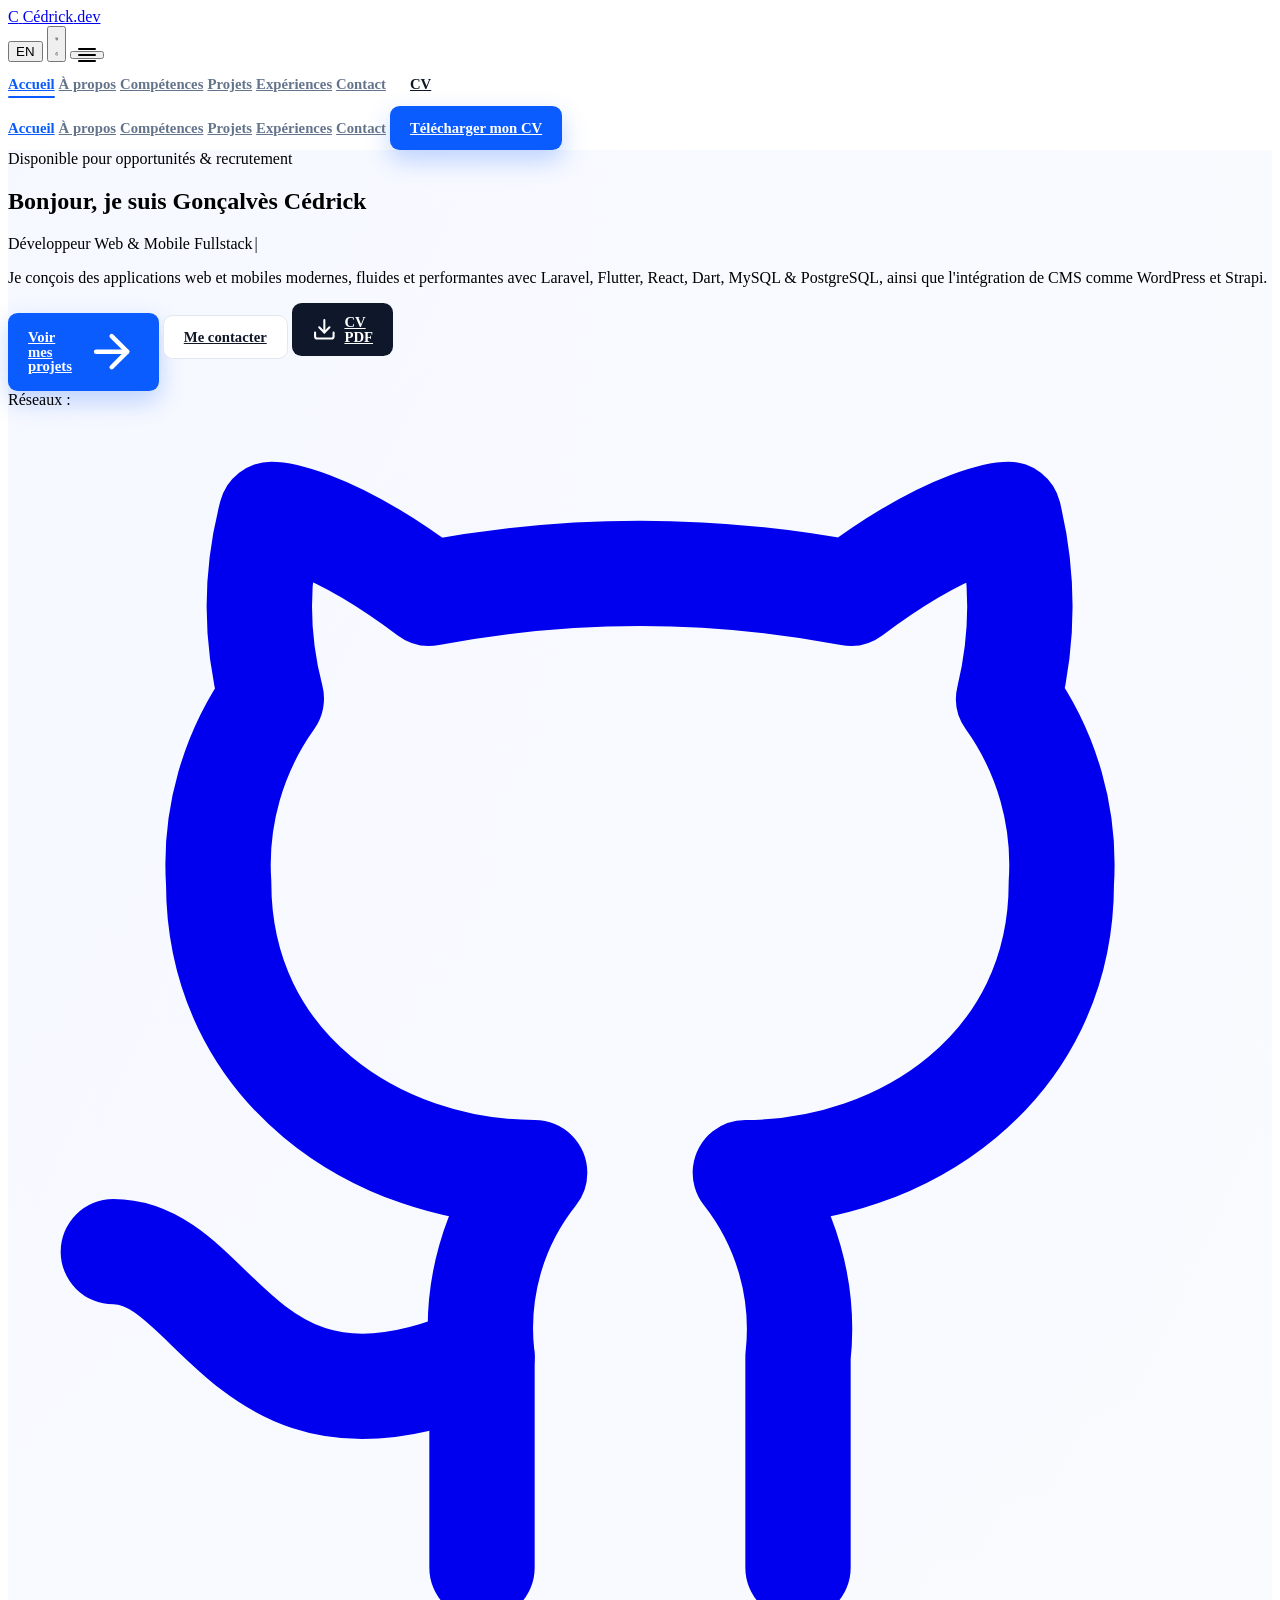
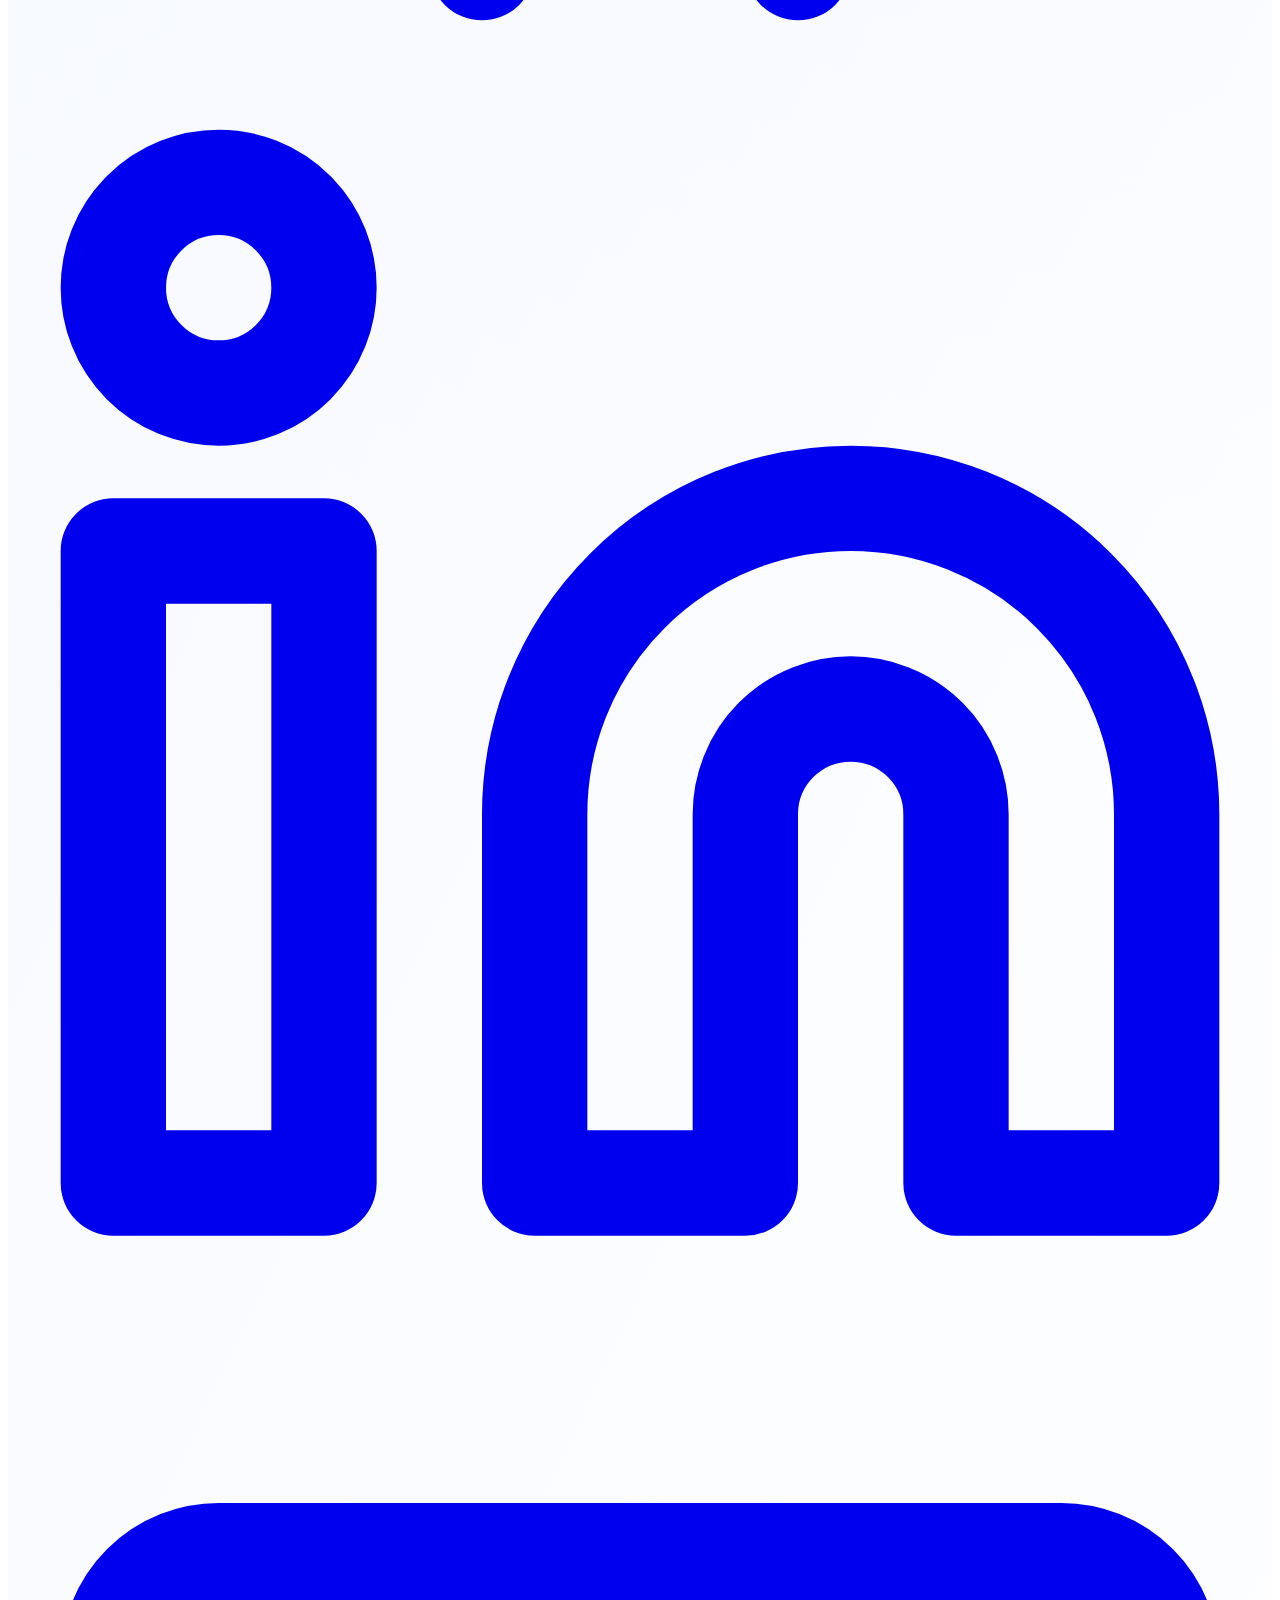
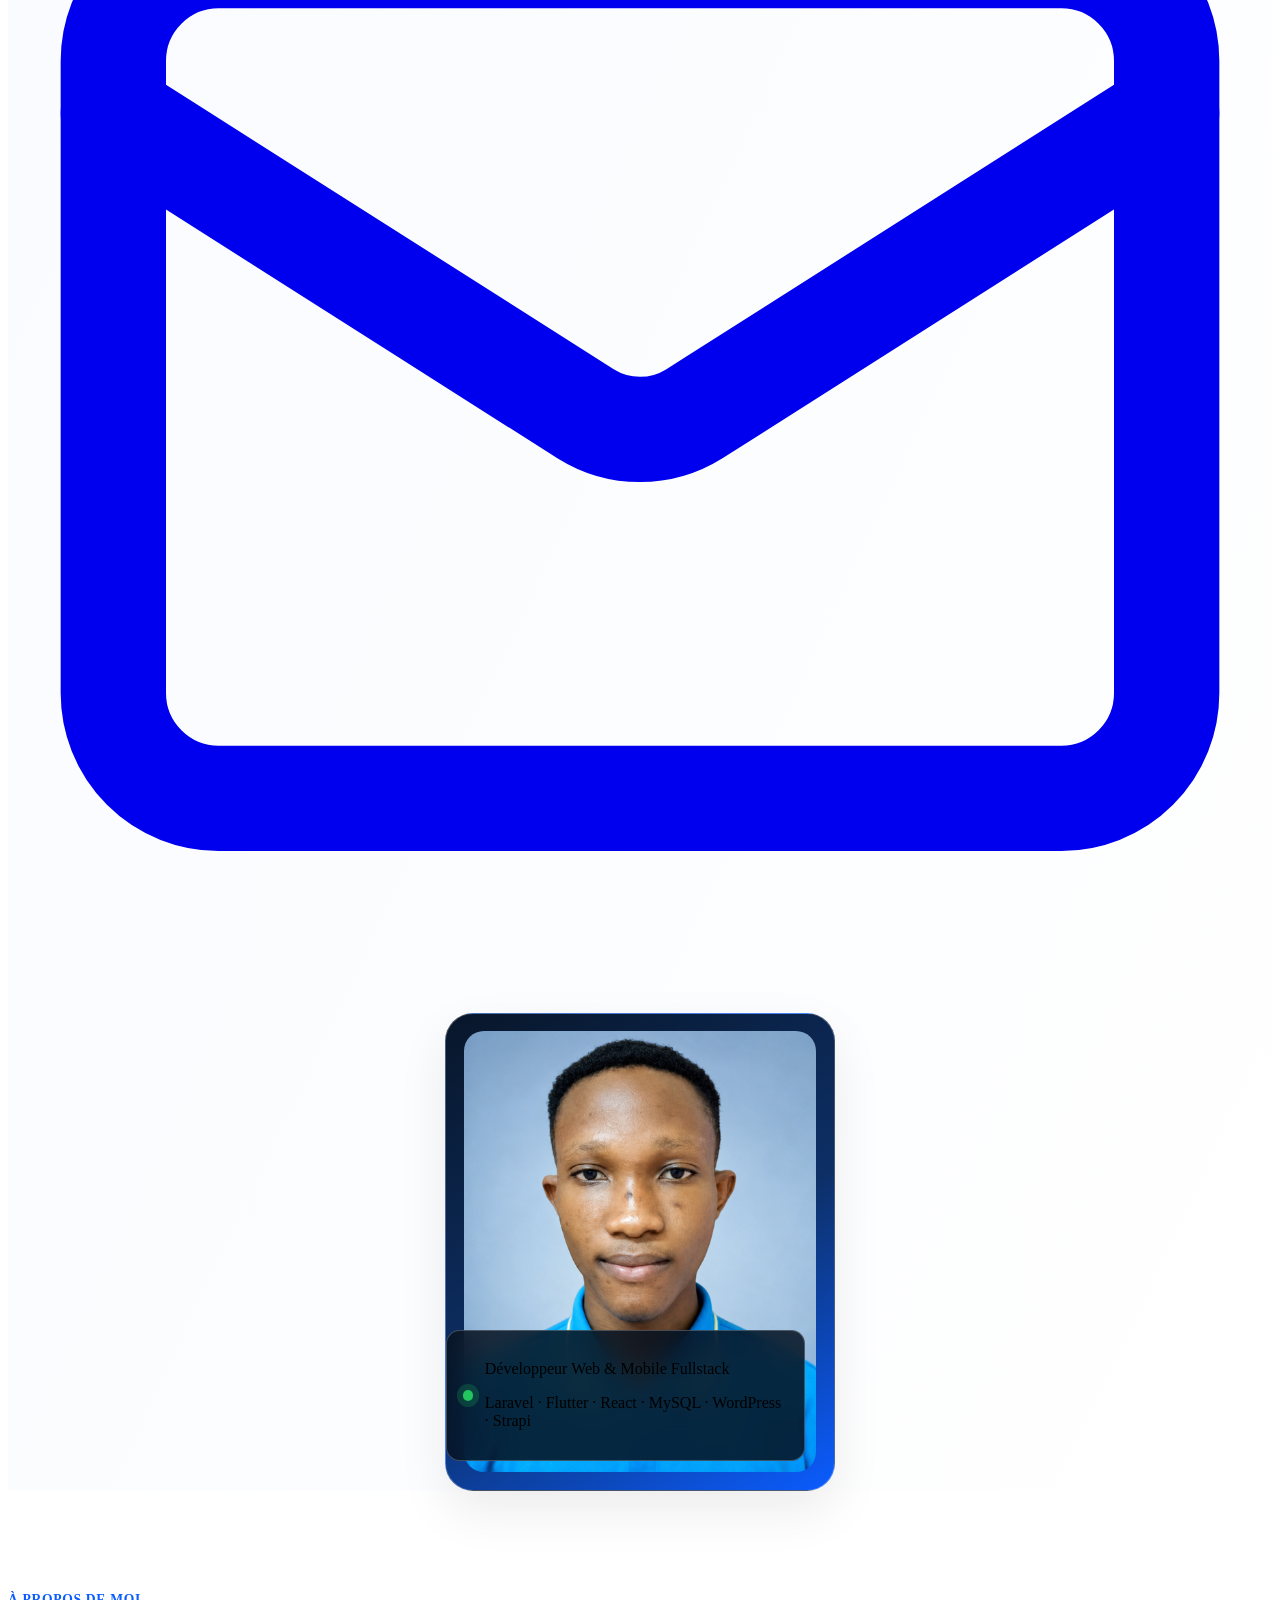
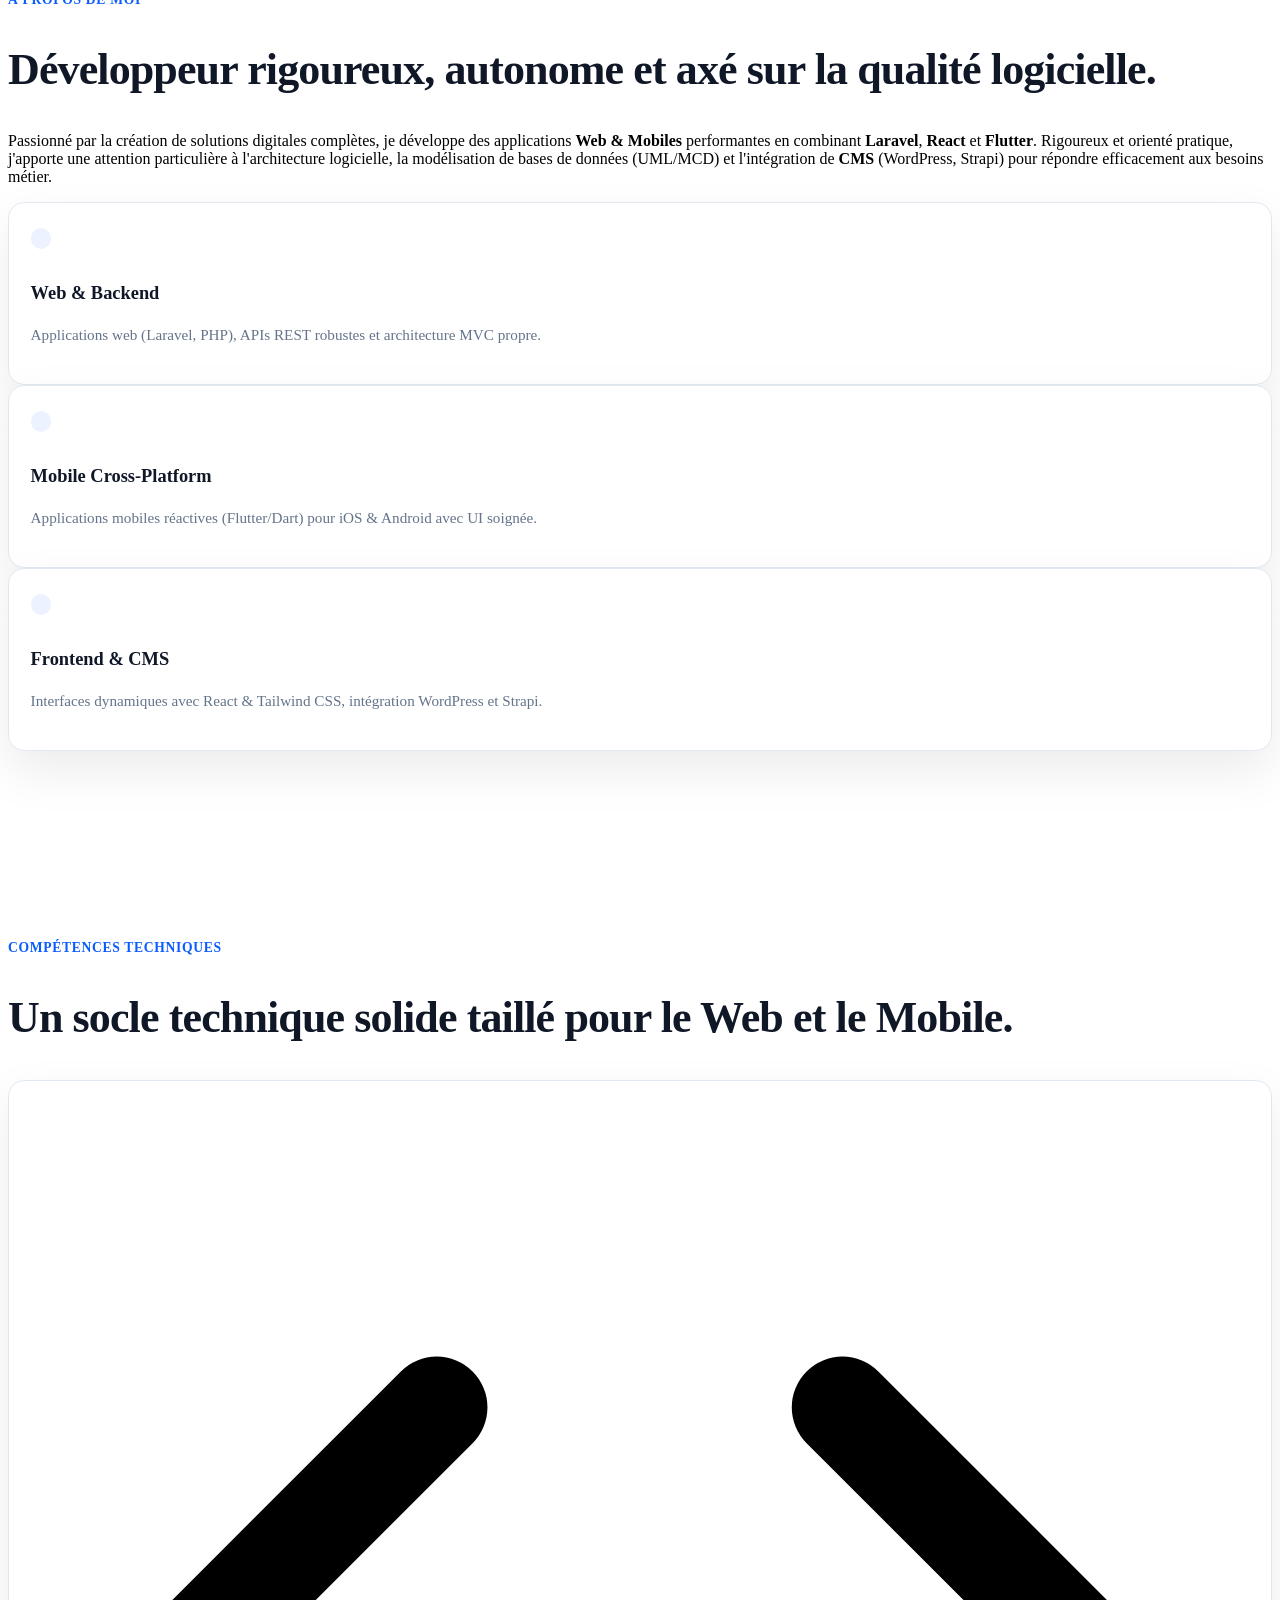
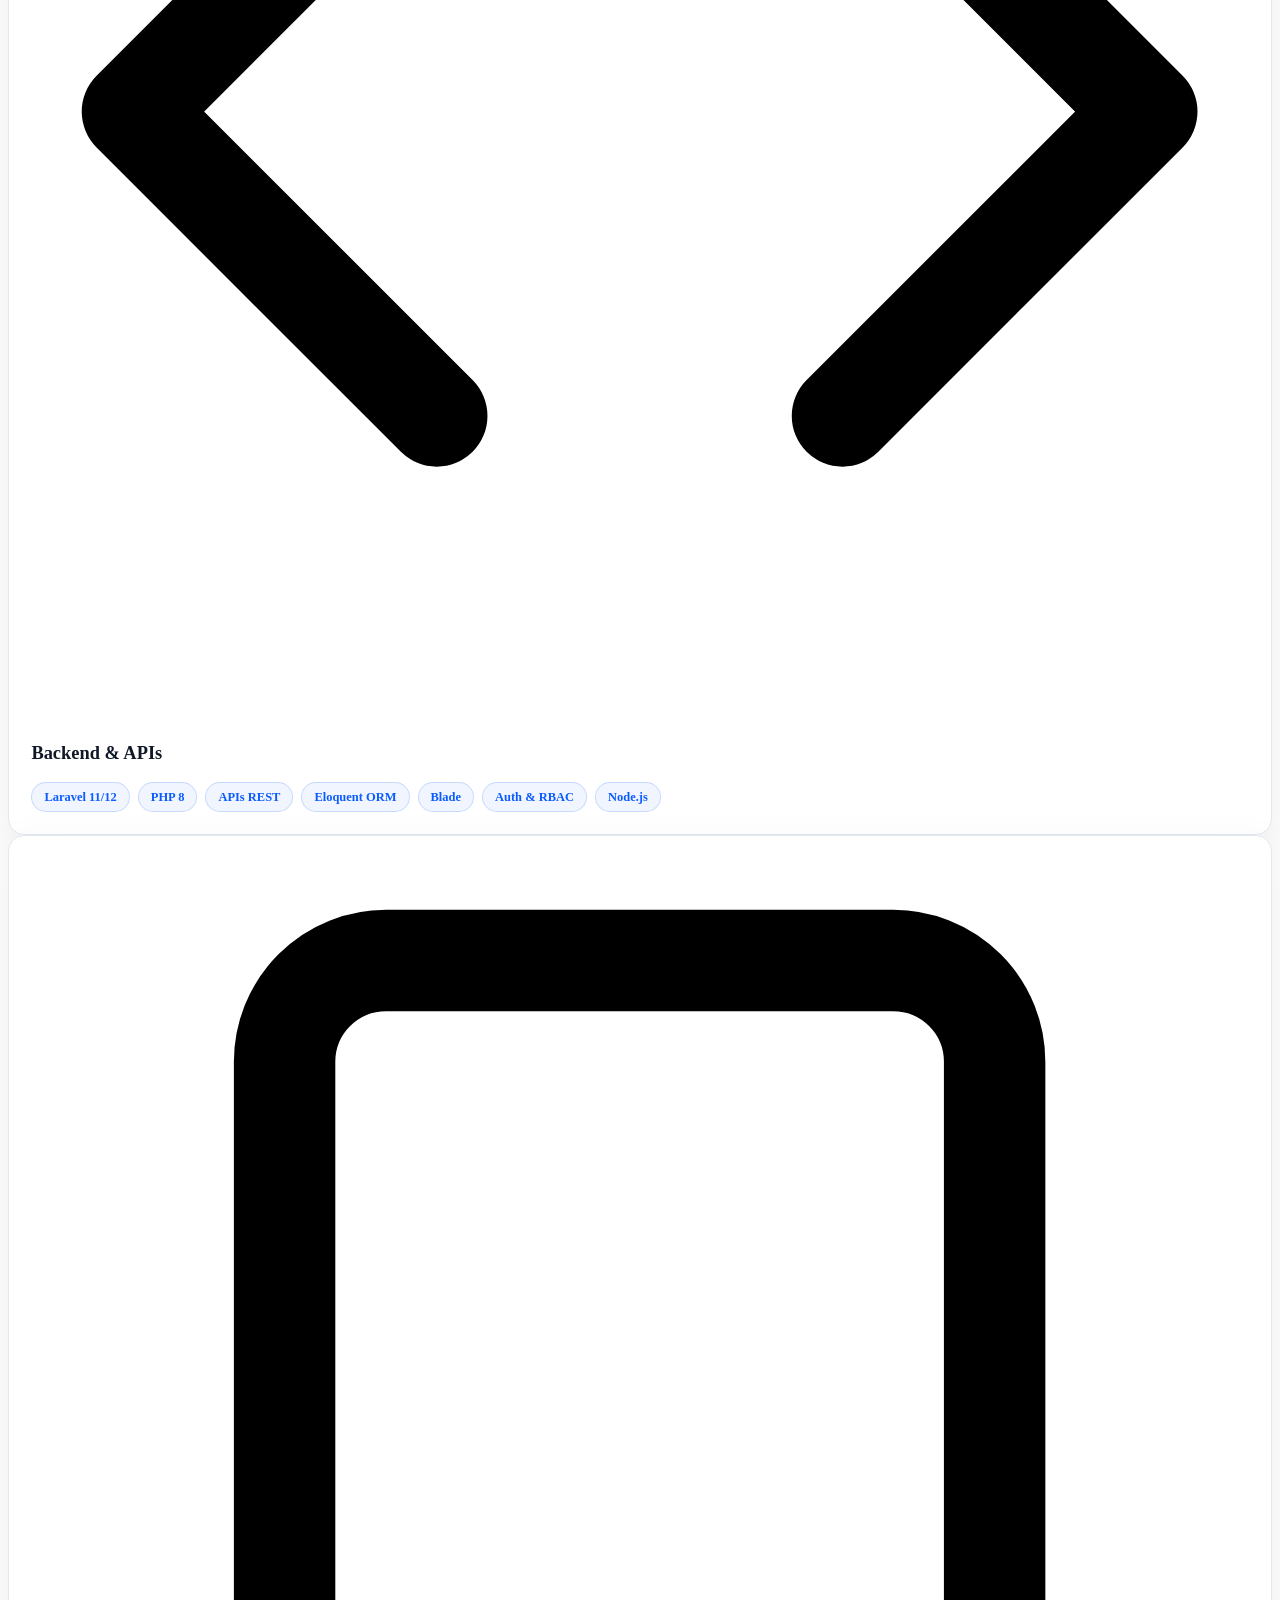
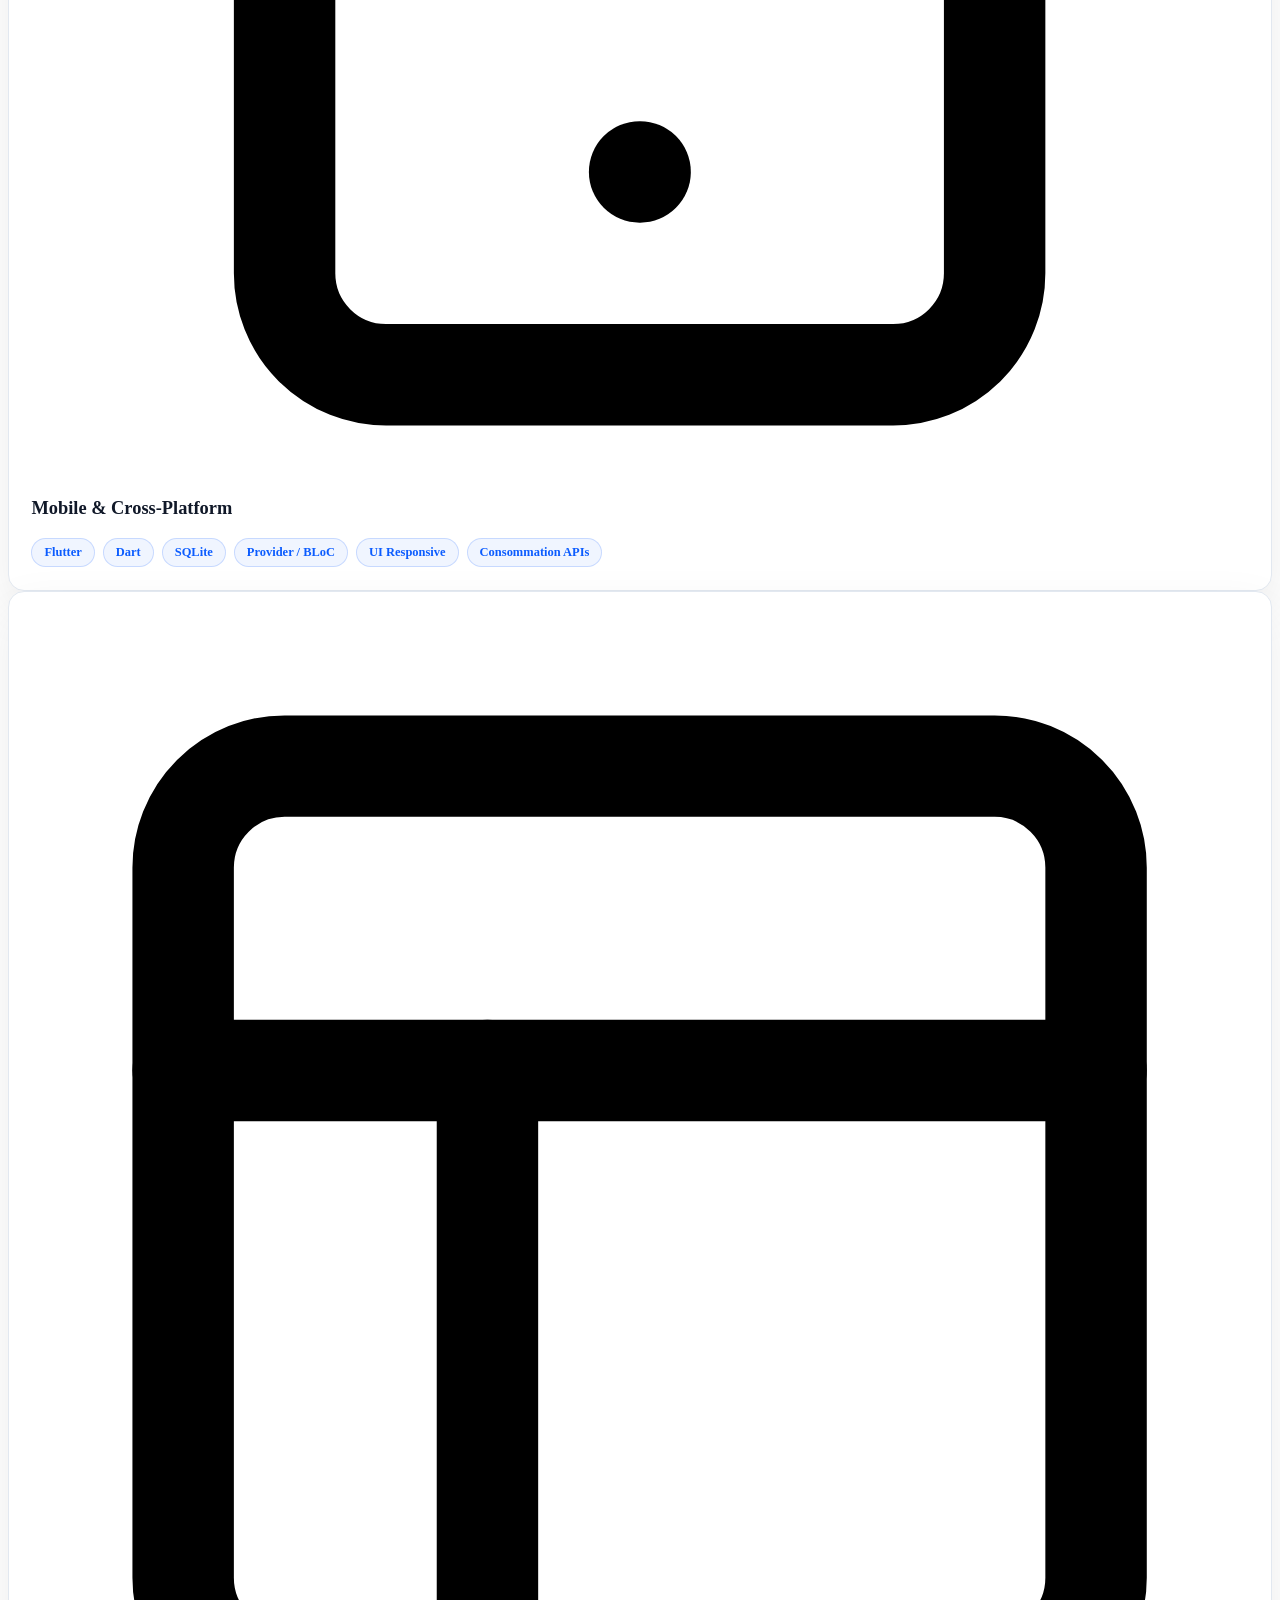
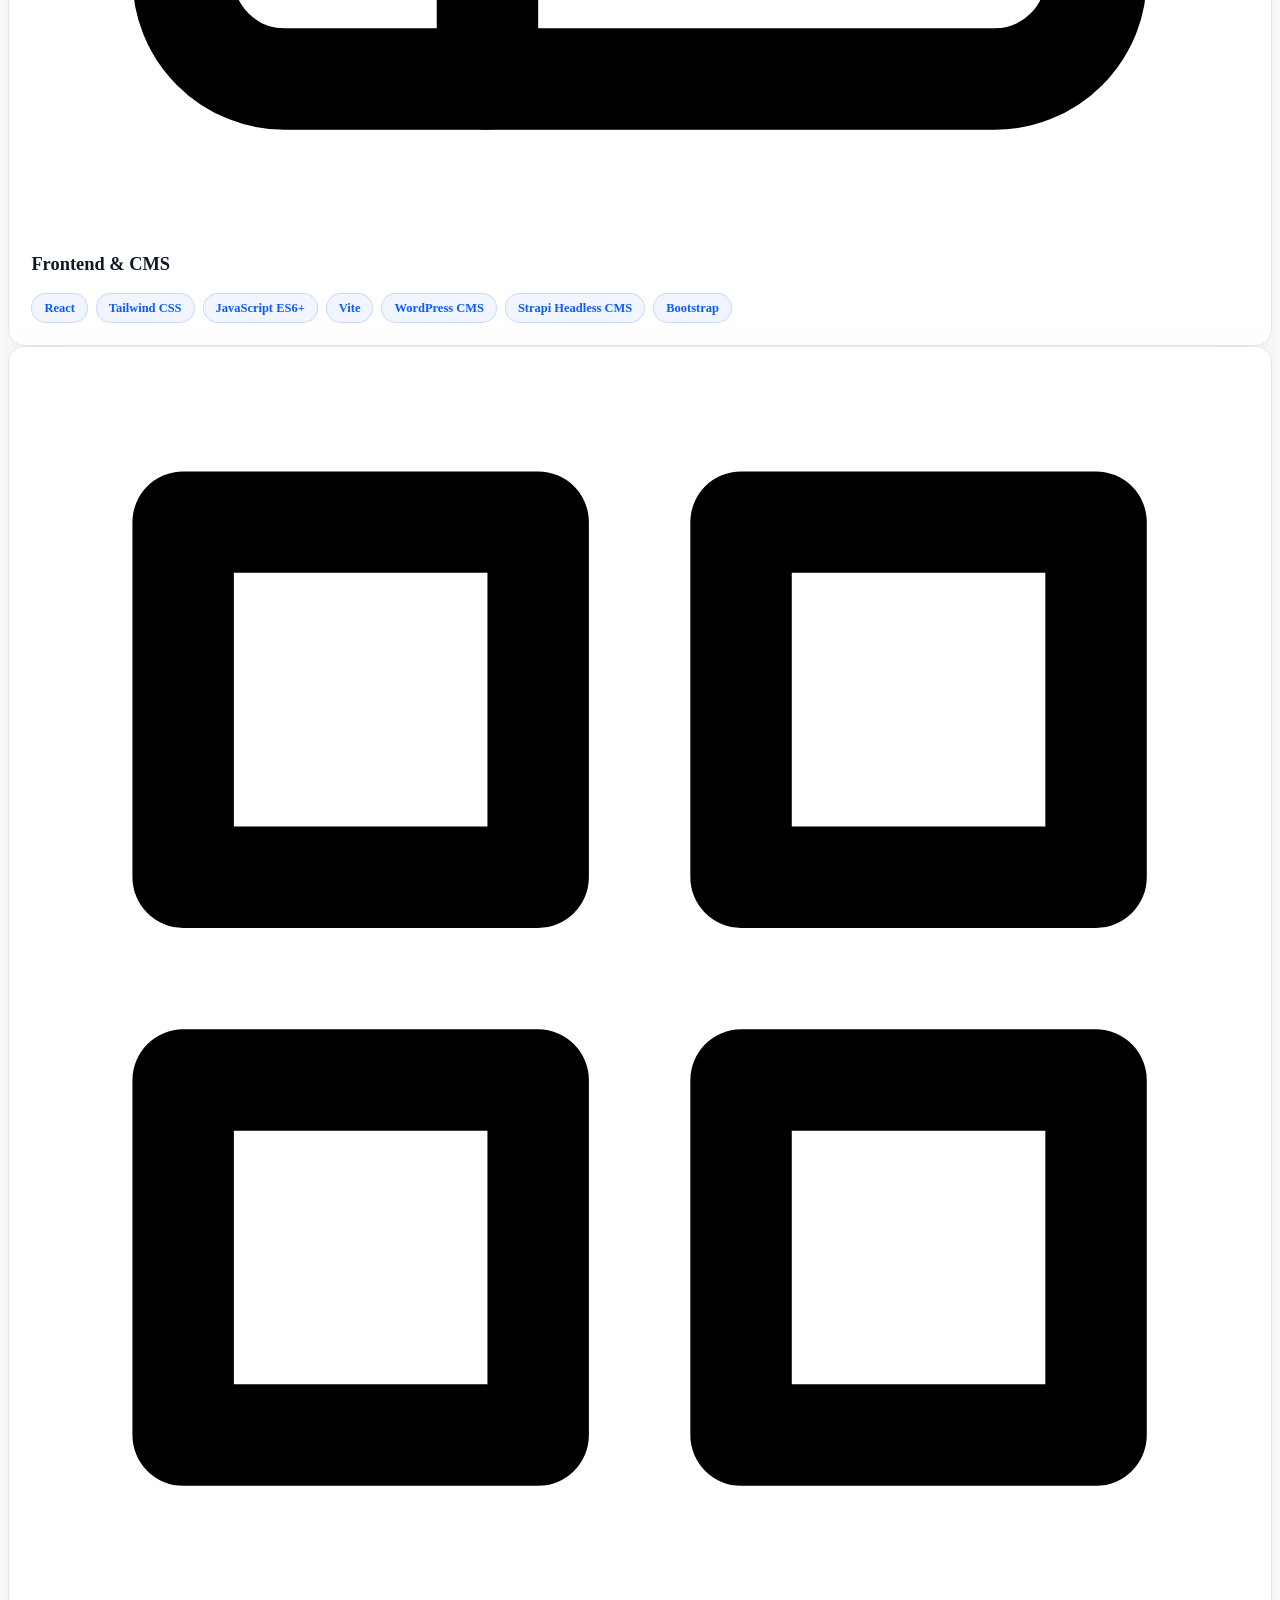
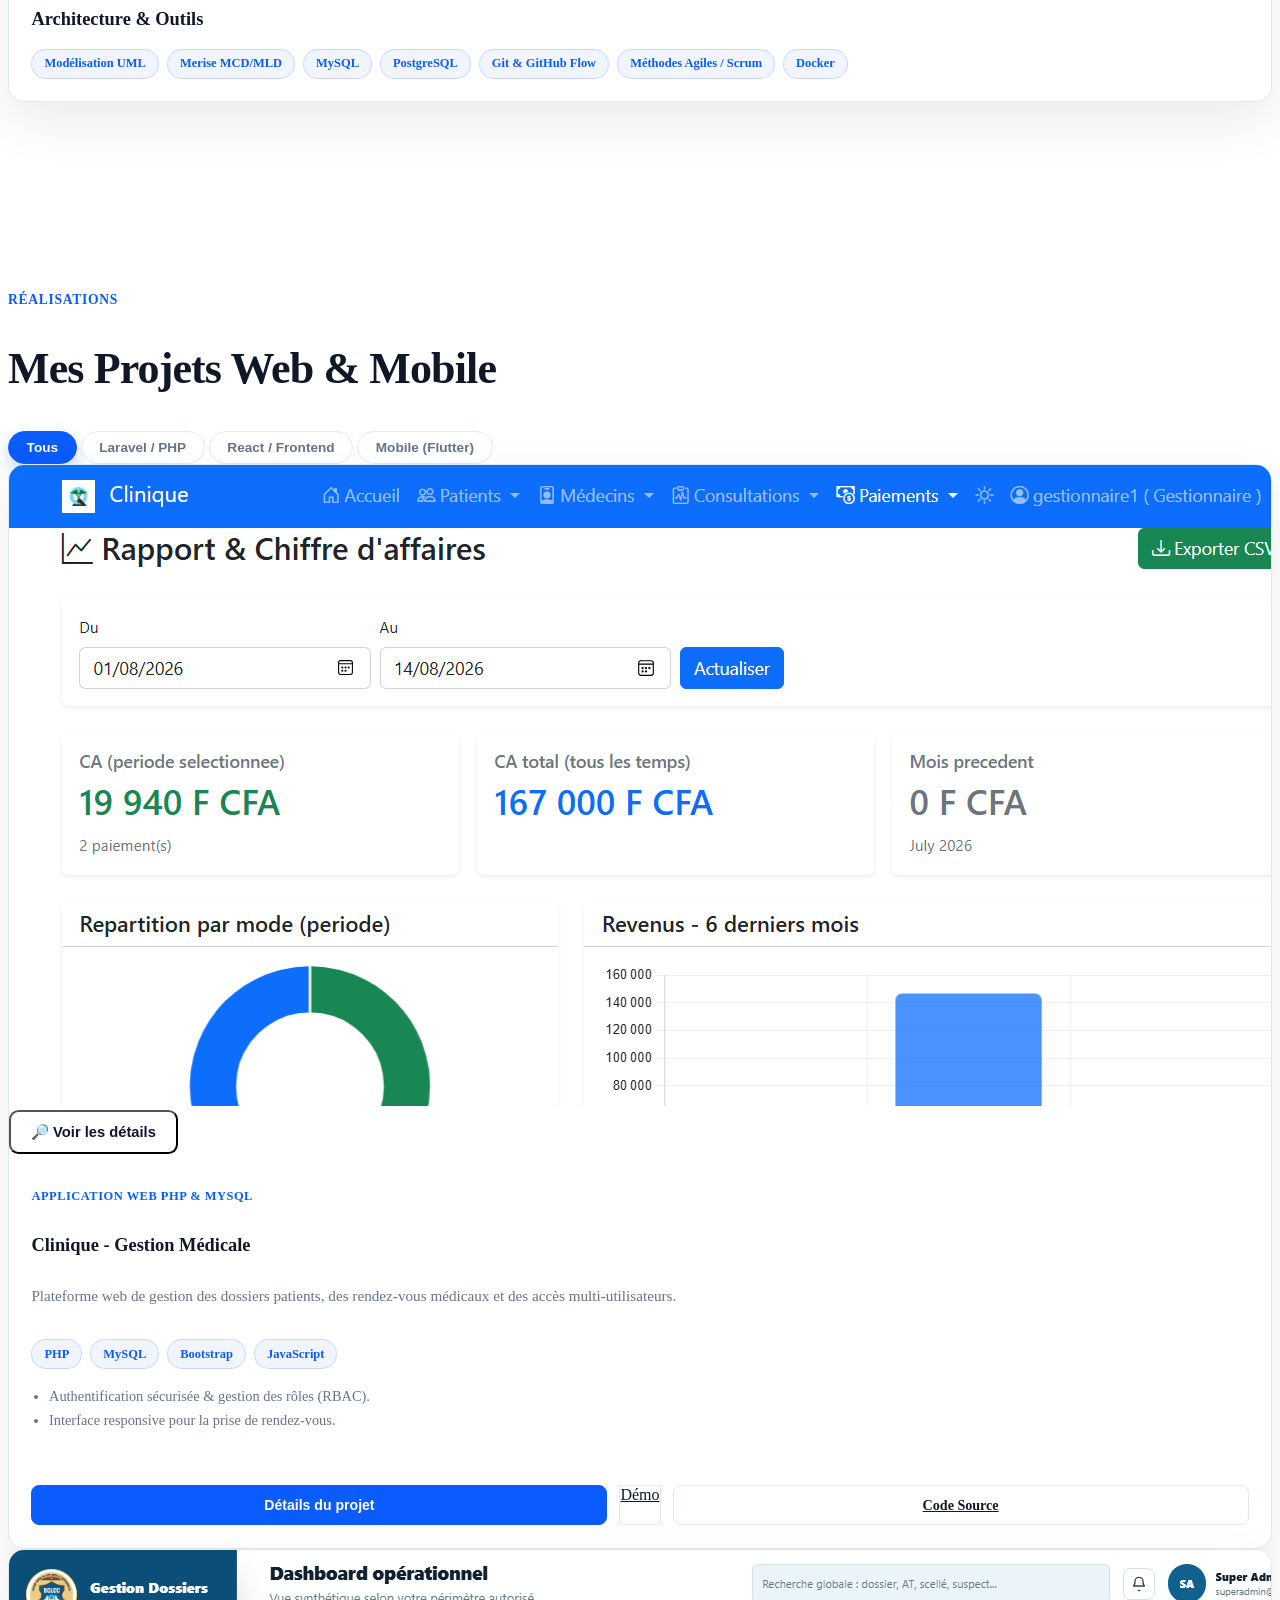
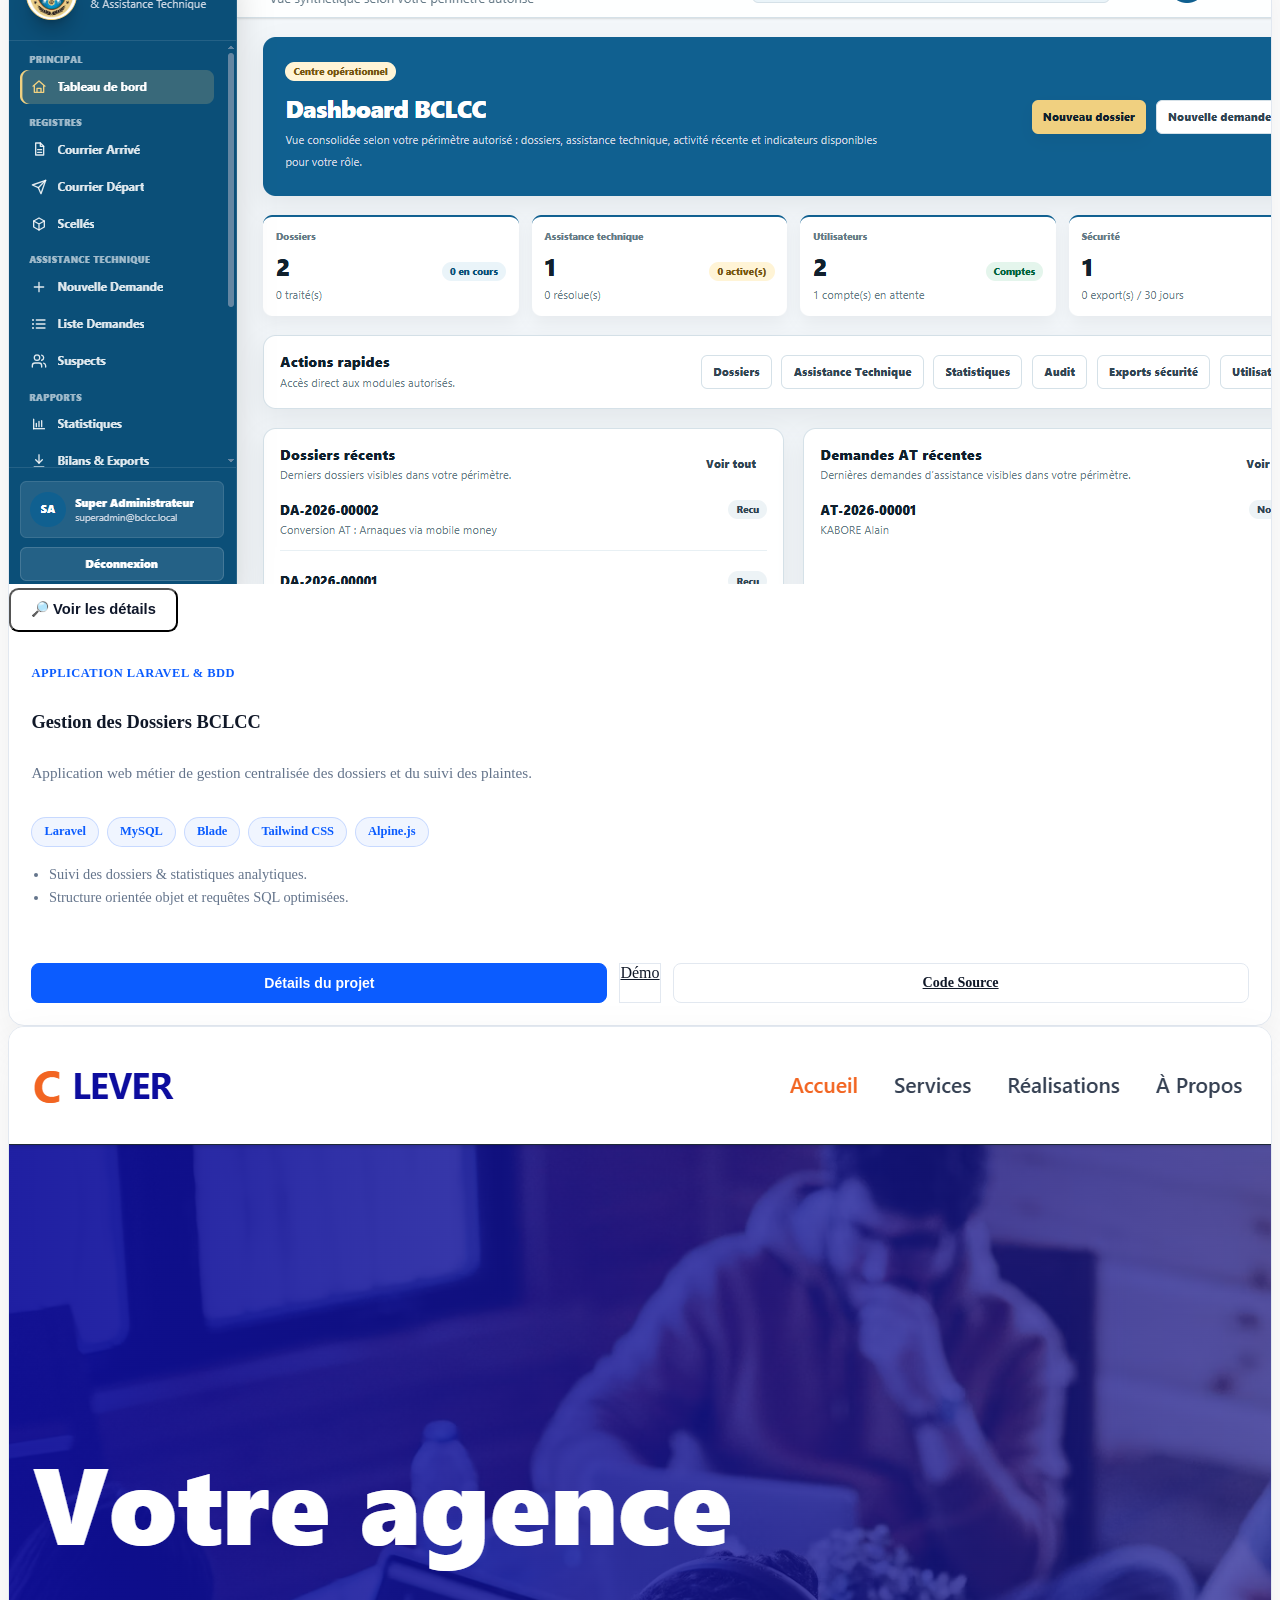
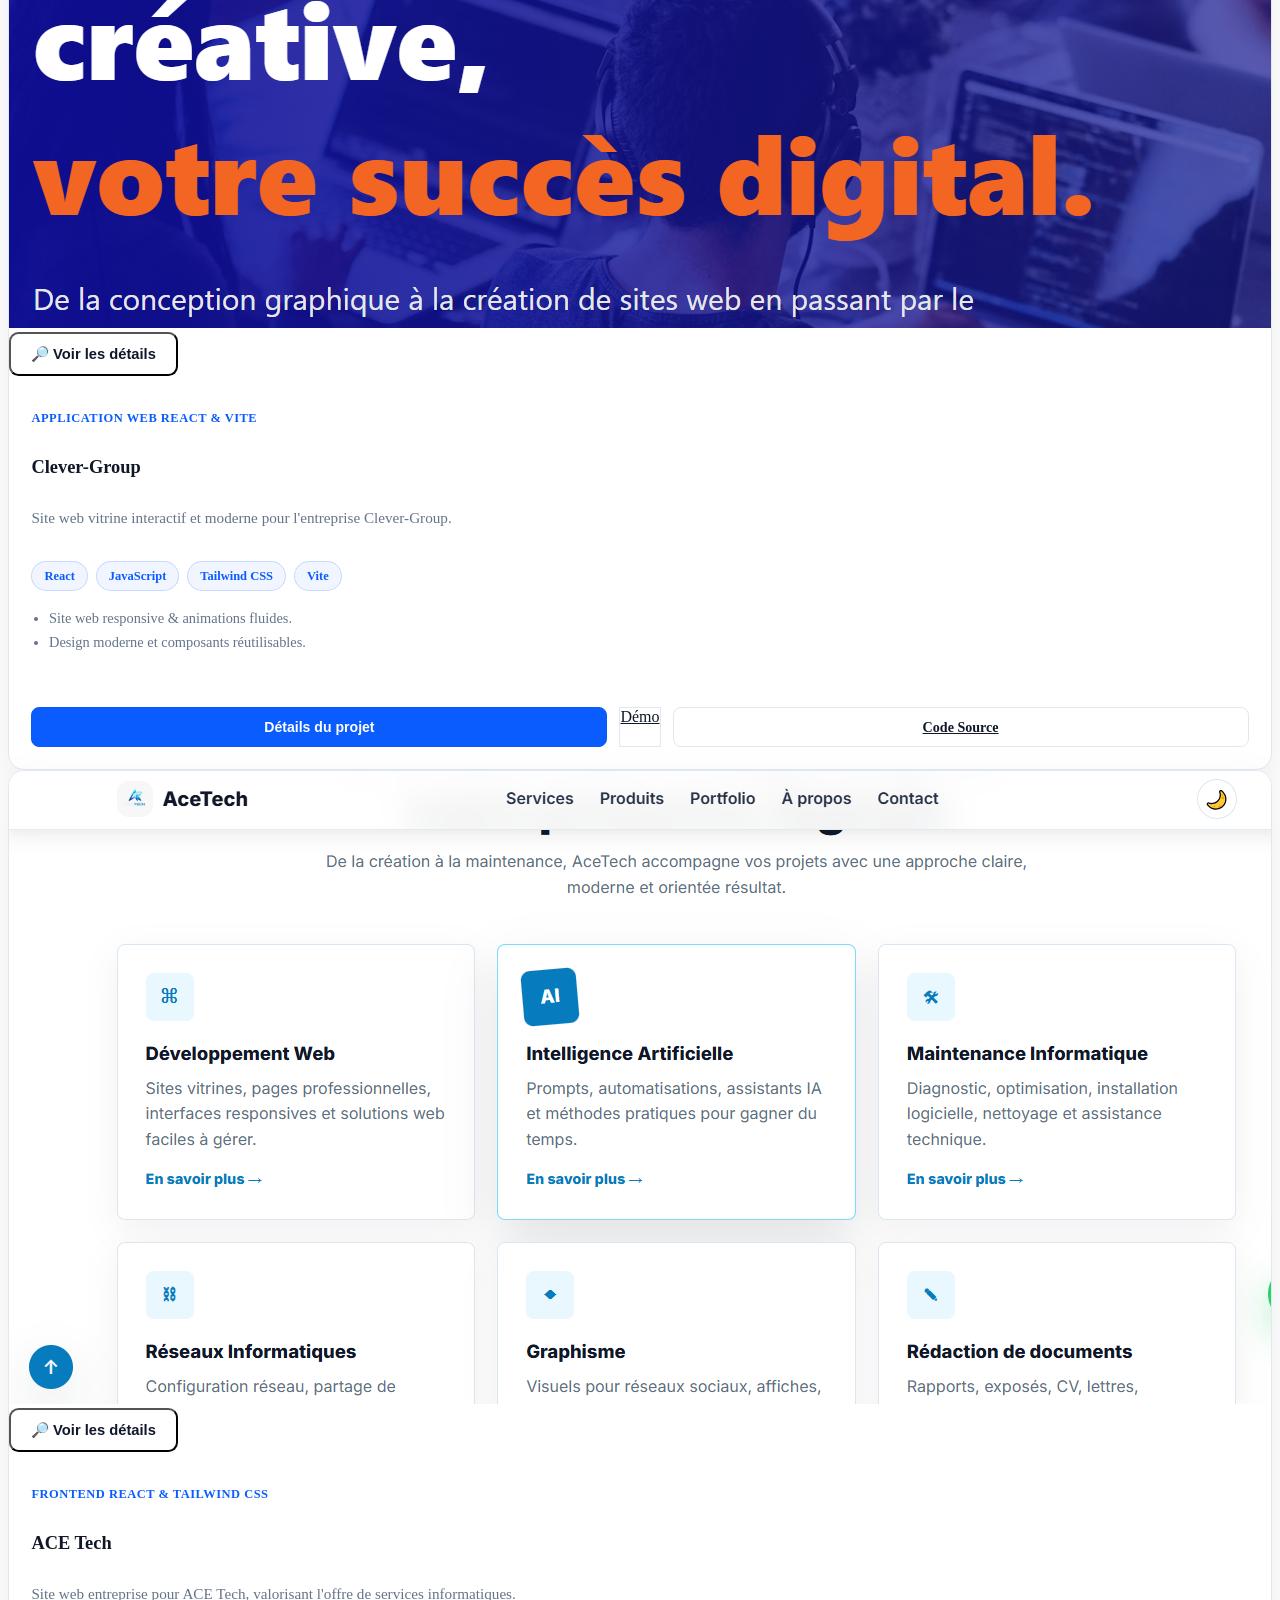
==== commit 8fbaf41e: "fix: update LinkedIn profile URL in footer links" ====
--- a/index.html
+++ b/index.html
@@ -883,7 +883,7 @@
       <div class="flex gap-6 text-slate-300">
         <a href="https://github.com/Goncalvescedrick" target="_blank" rel="noopener"
           class="hover:text-blue-400 transition">GitHub</a>
-        <a href="https://linkedin.com/in/cédrick-fredson-gérard-gonçalvès" target="_blank" rel="noopener"
+        <a href="https://linkedin.com/in/goncalvescedrick" target="_blank" rel="noopener"
           class="hover:text-blue-400 transition">LinkedIn</a>
         <a href="mailto:goncalvescedrick32@gmail.com" class="hover:text-blue-400 transition">Email</a>
       </div>
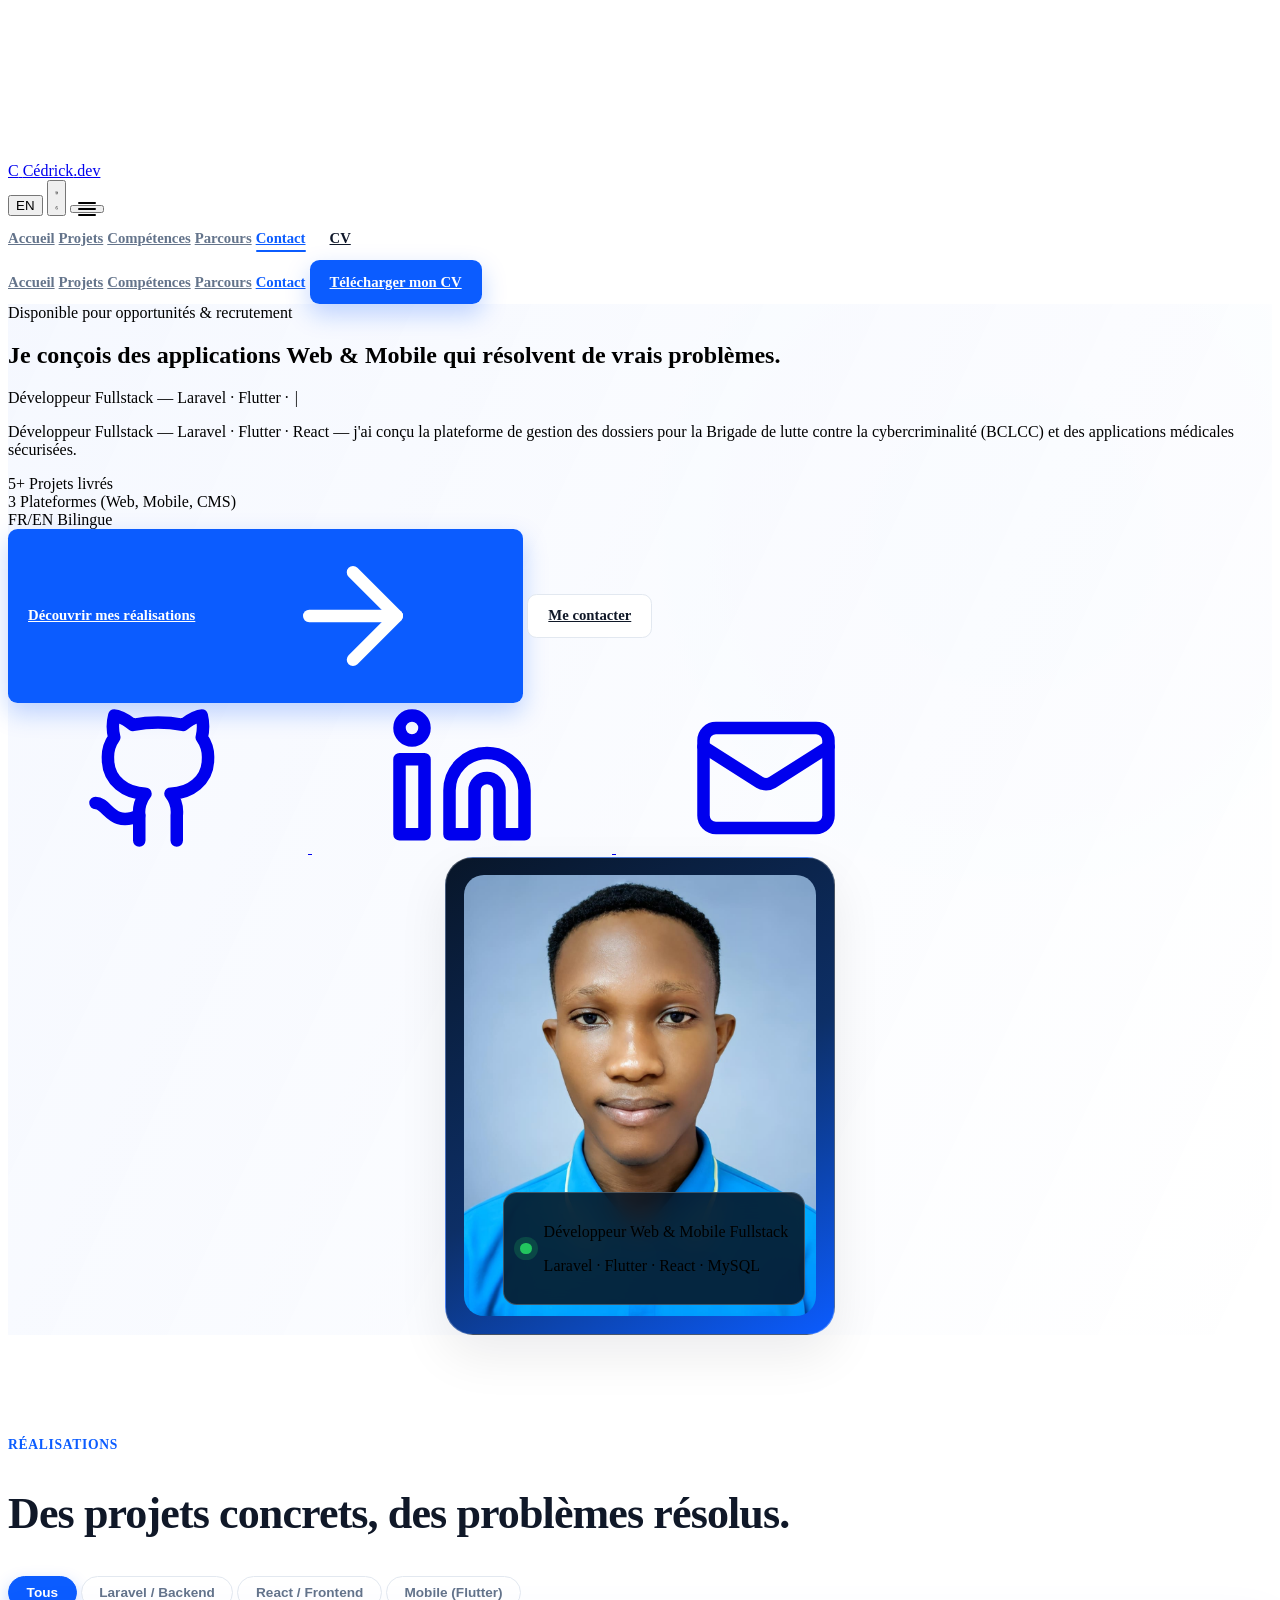
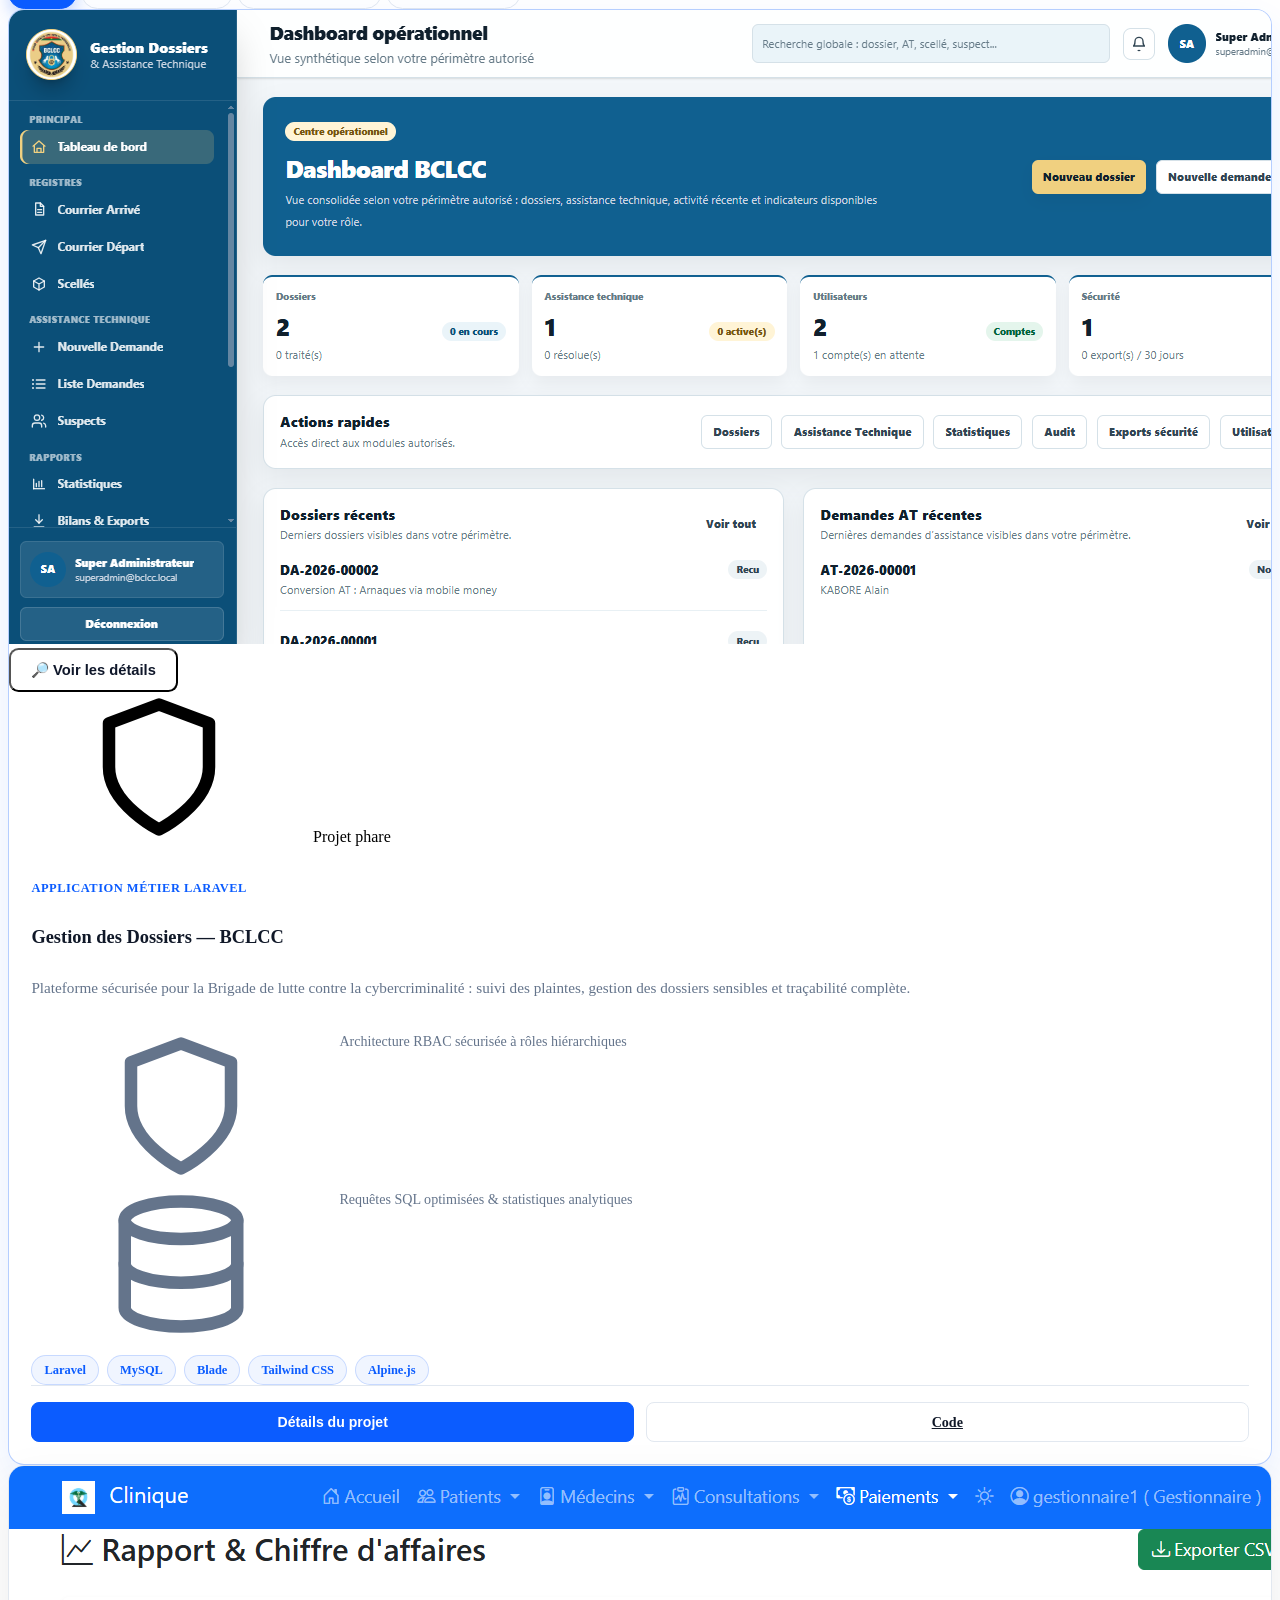
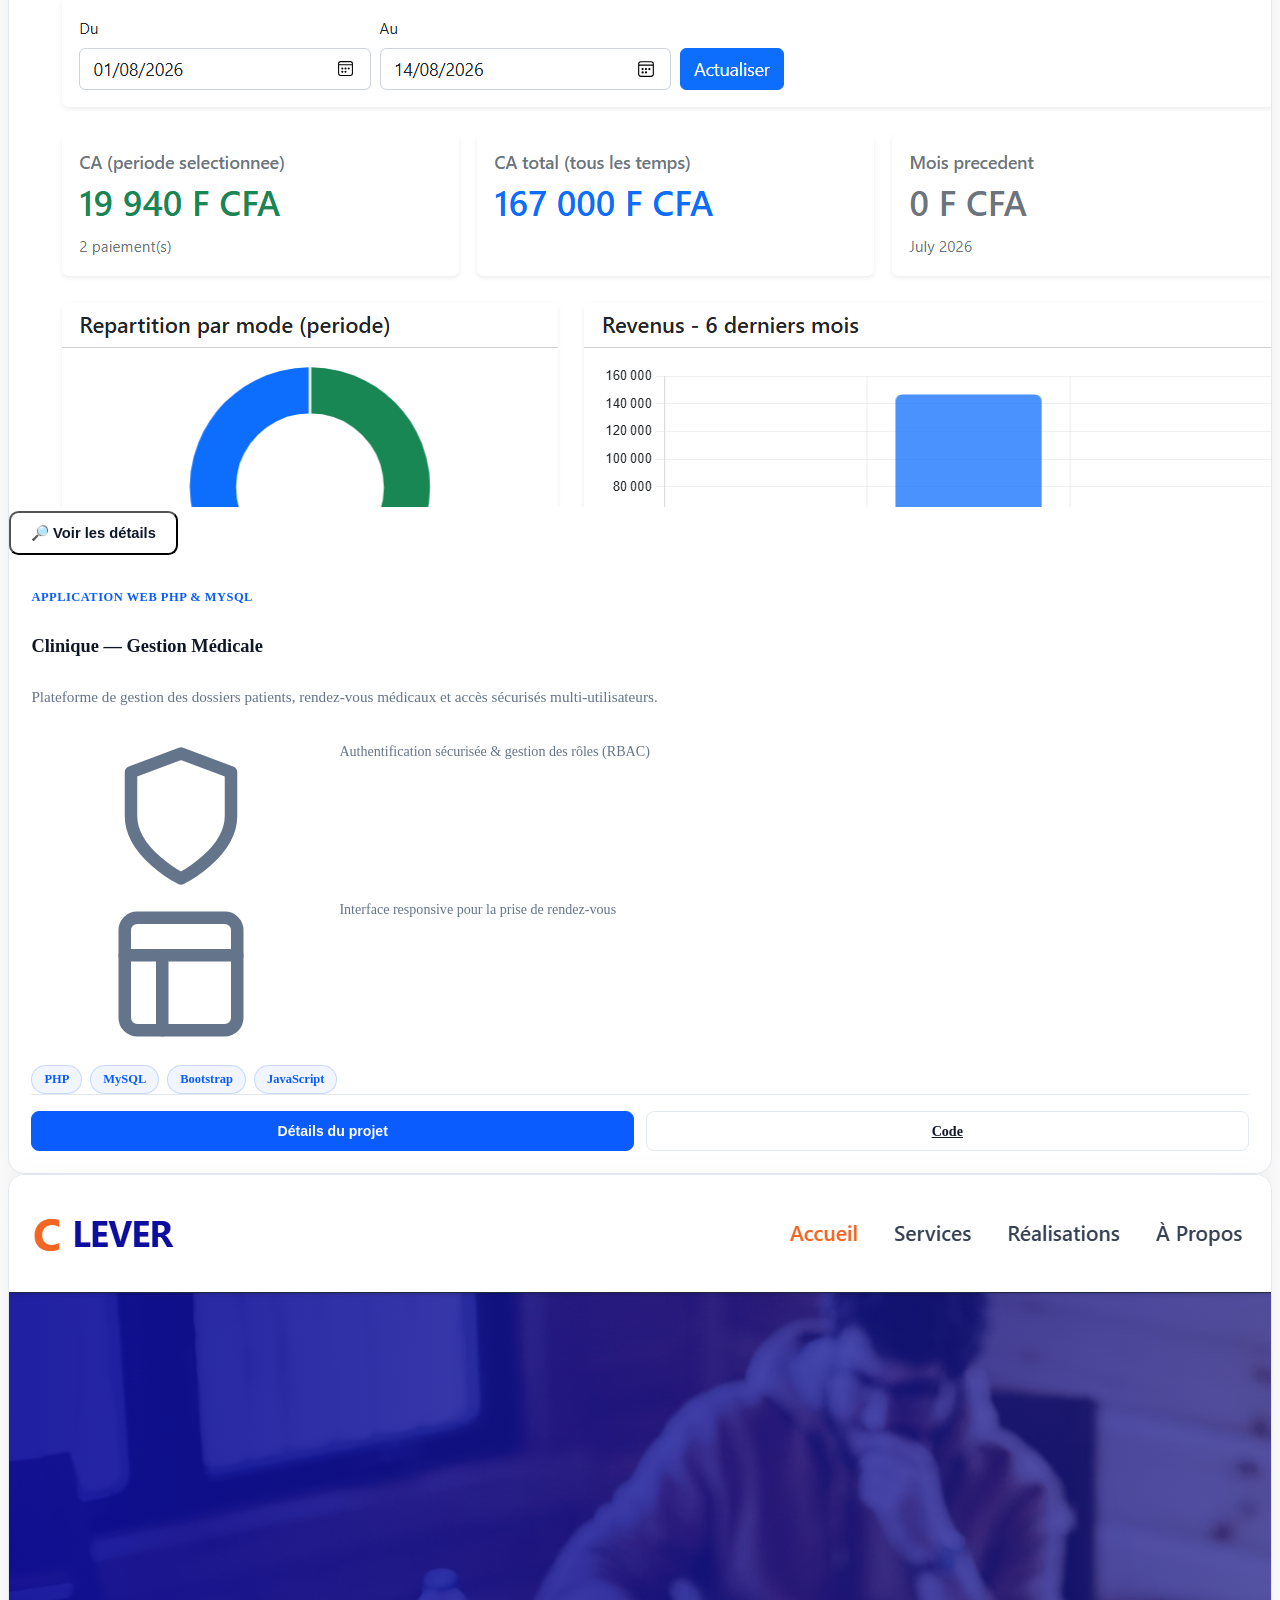
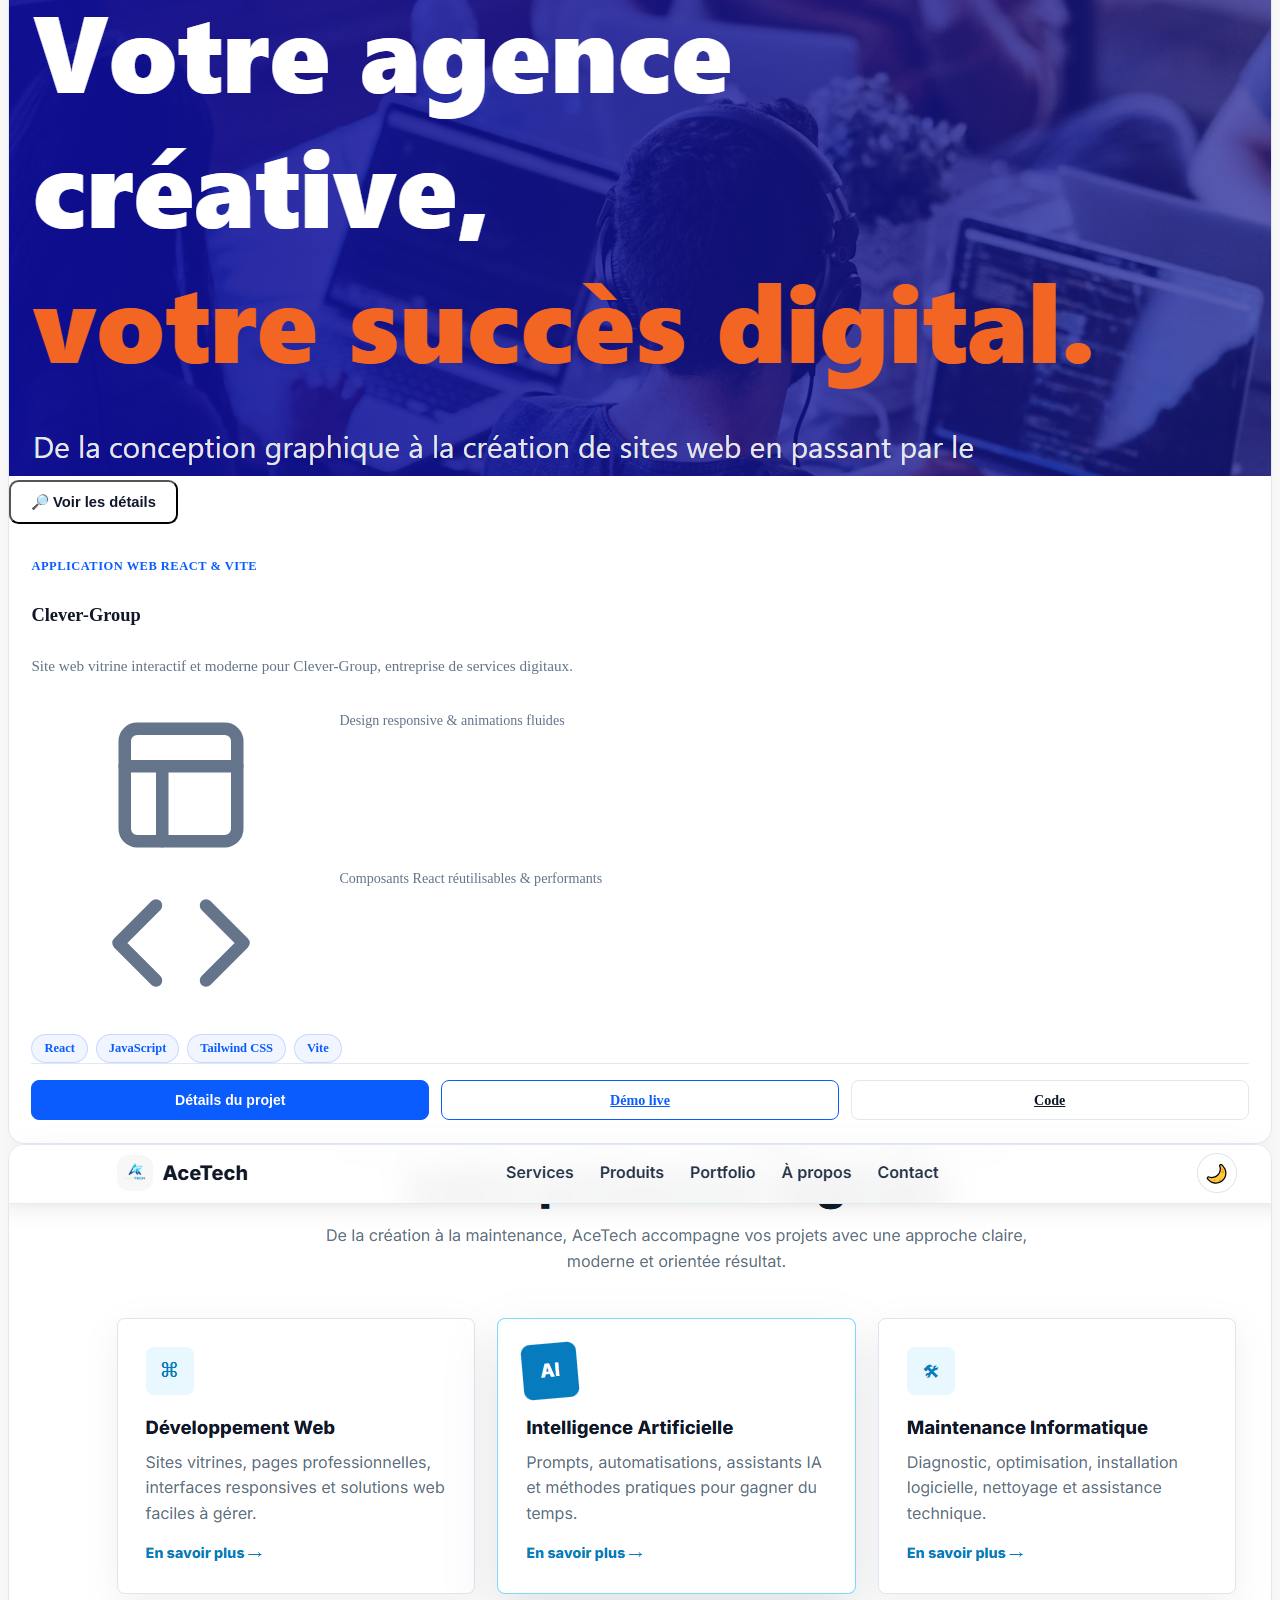
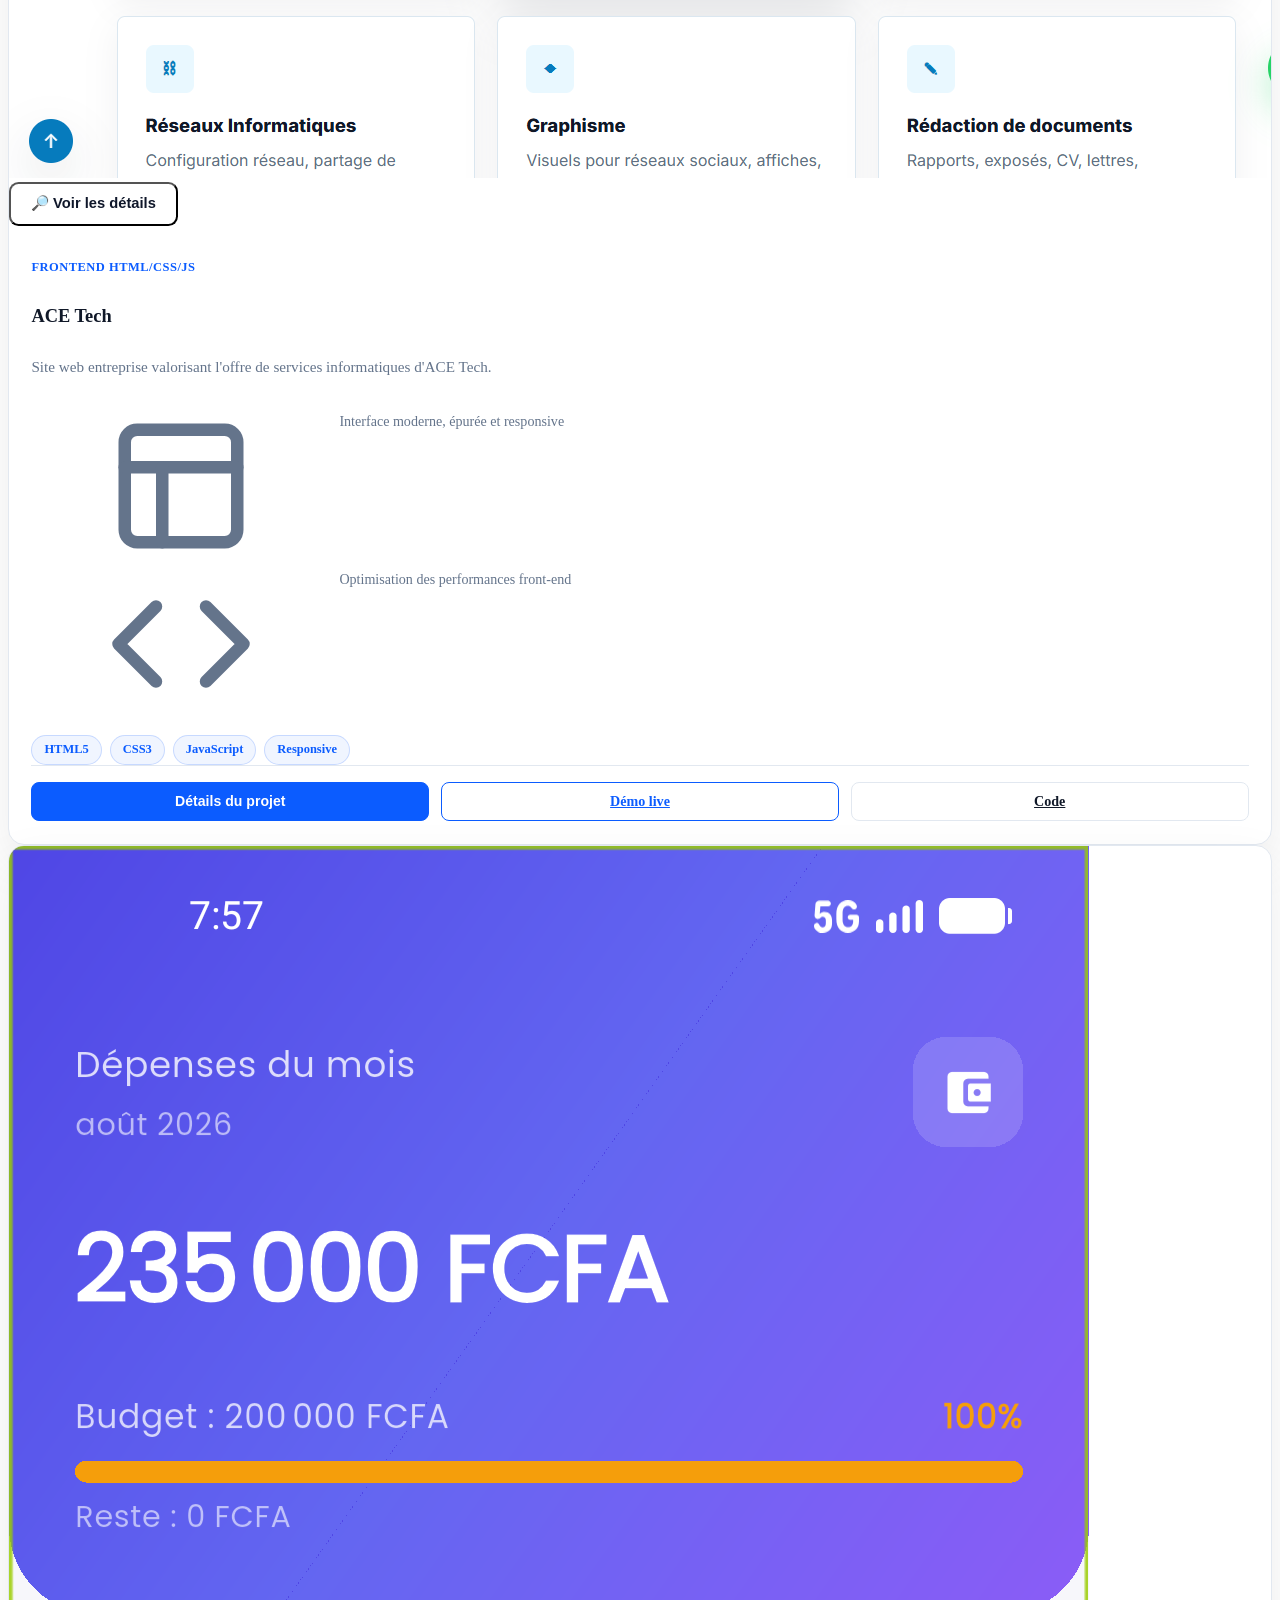
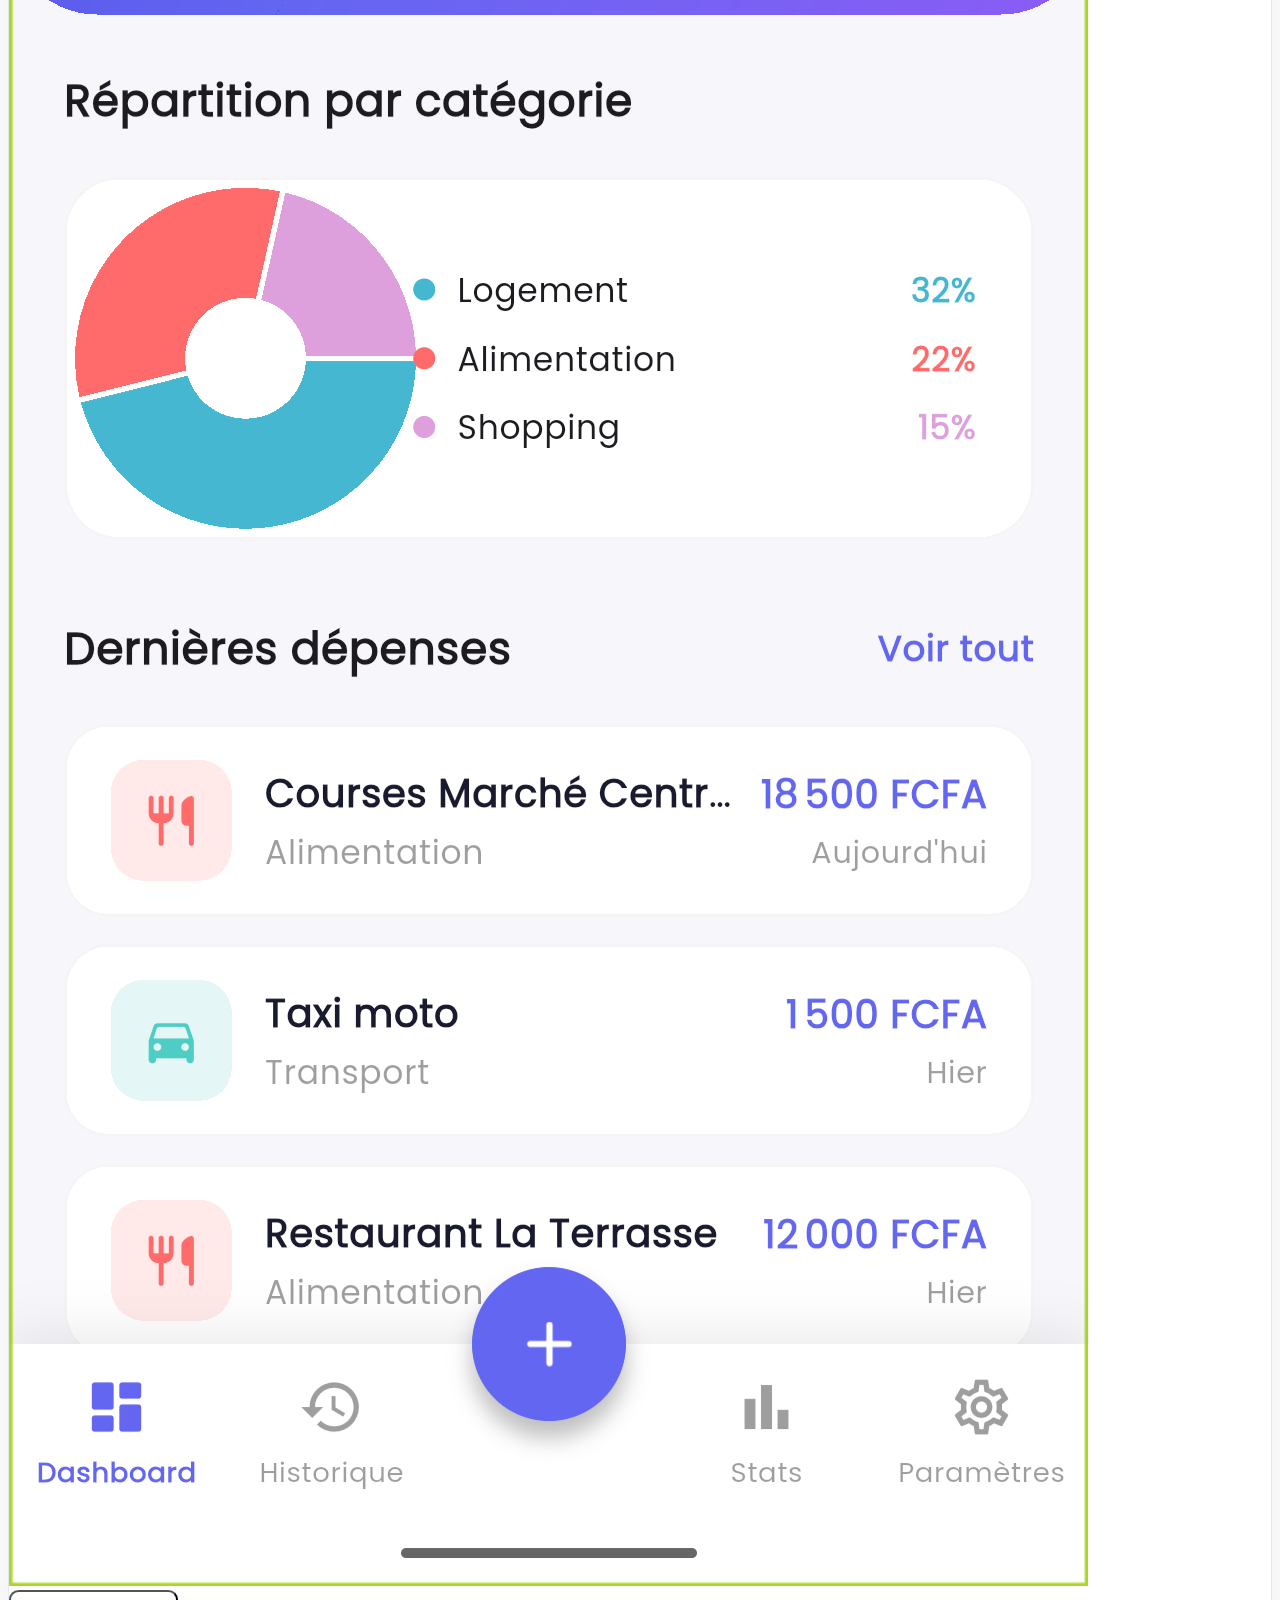
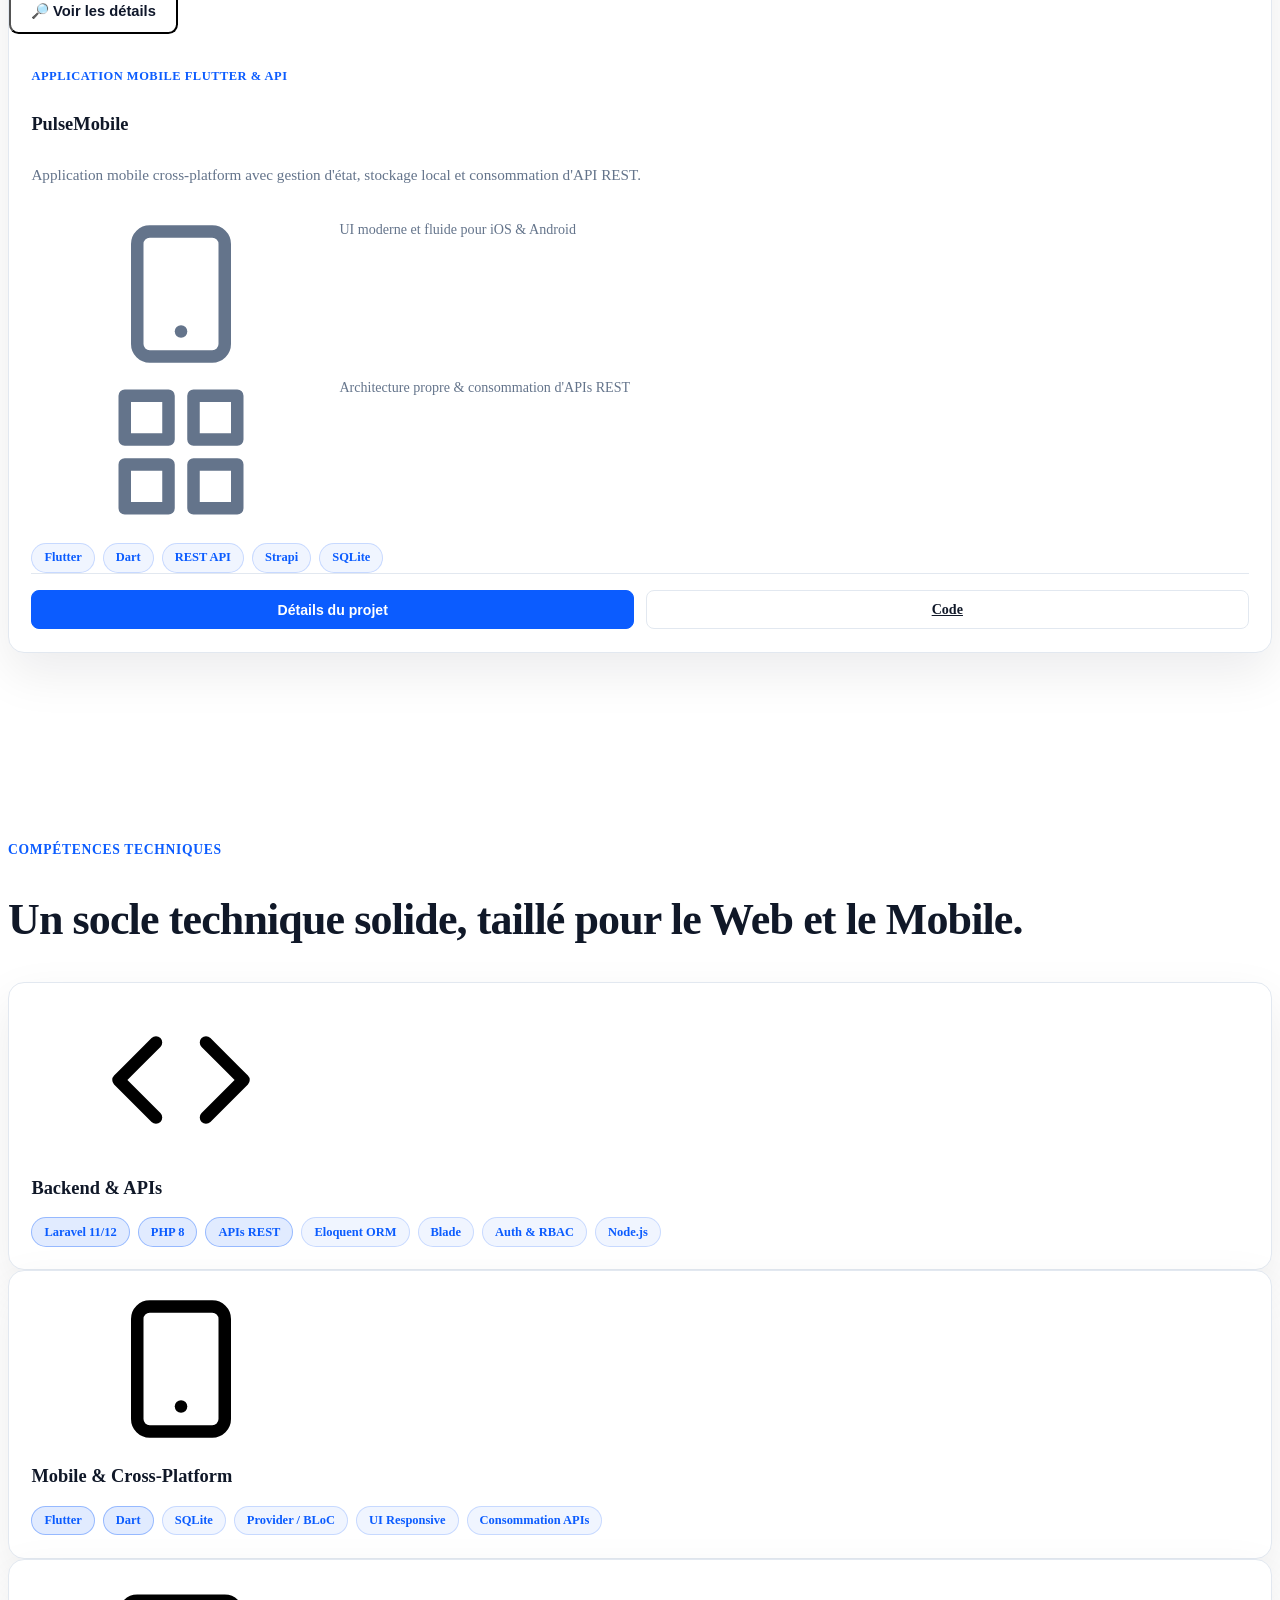
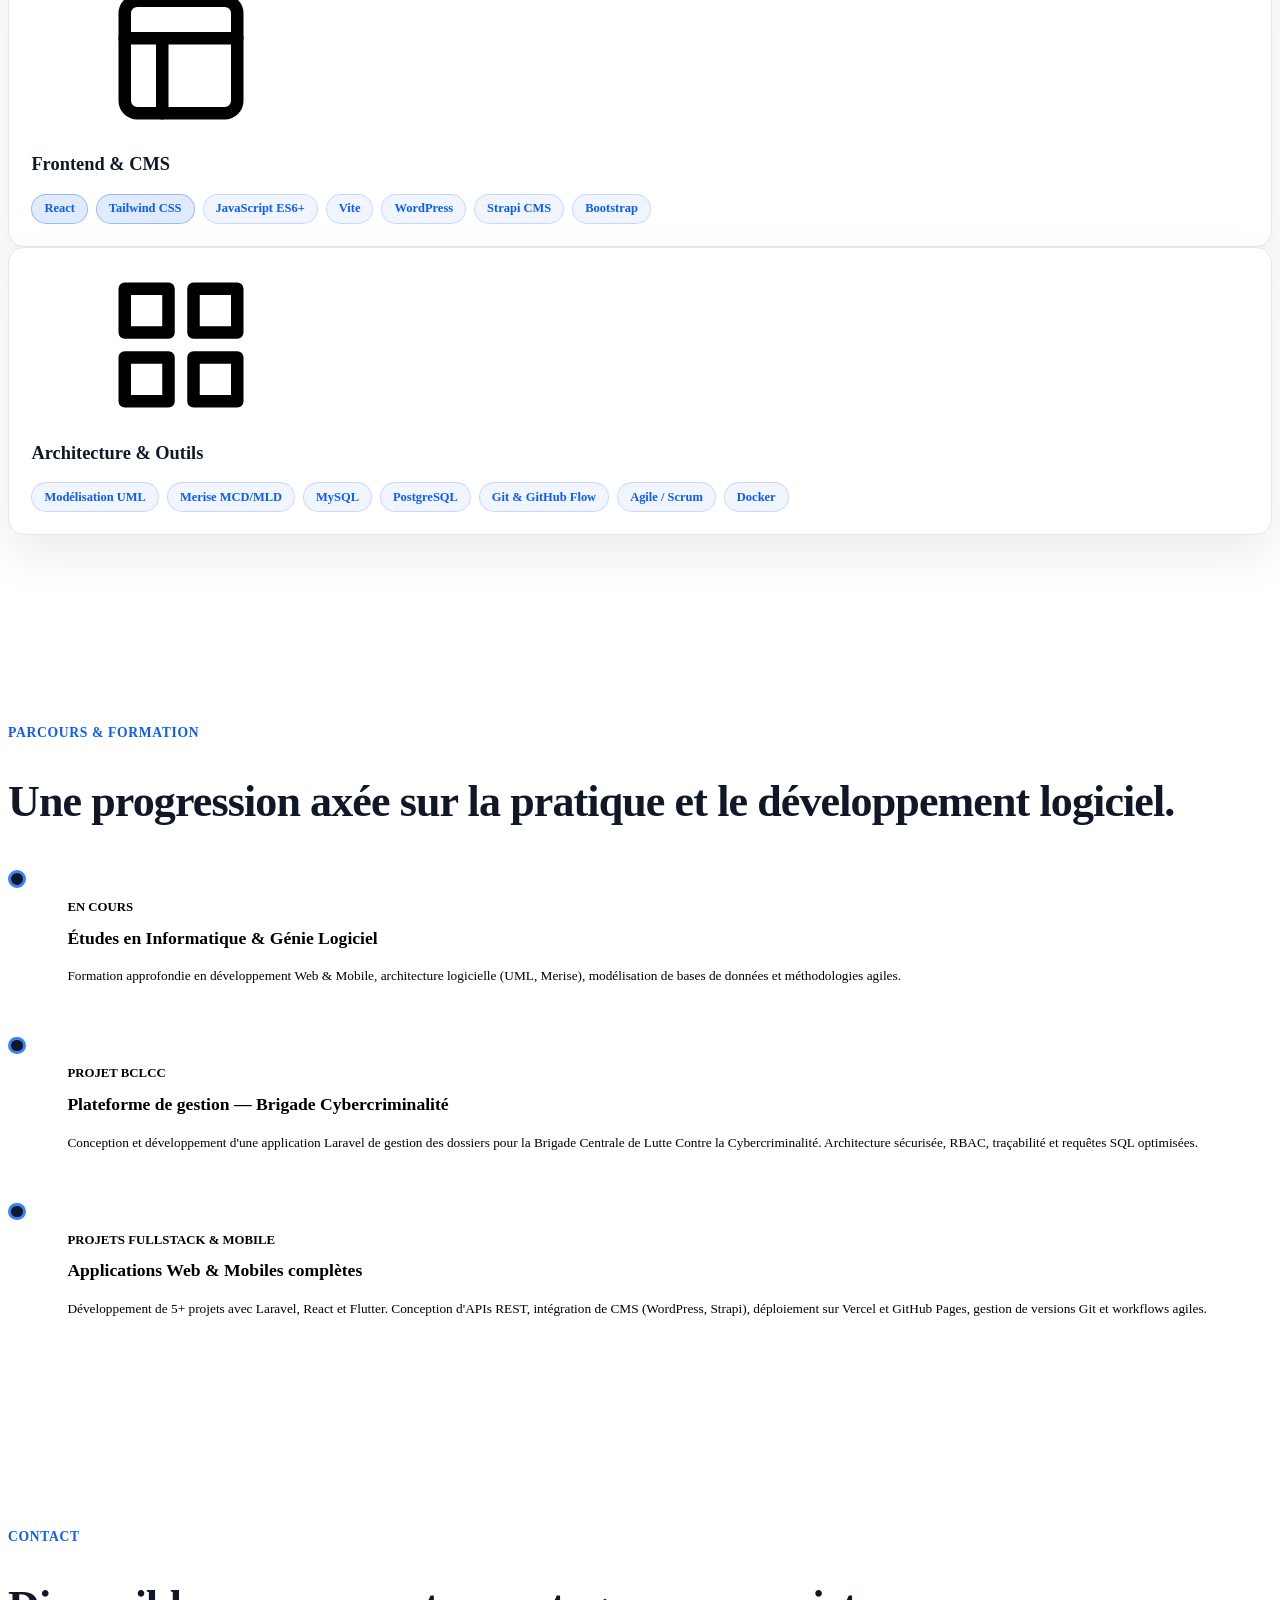
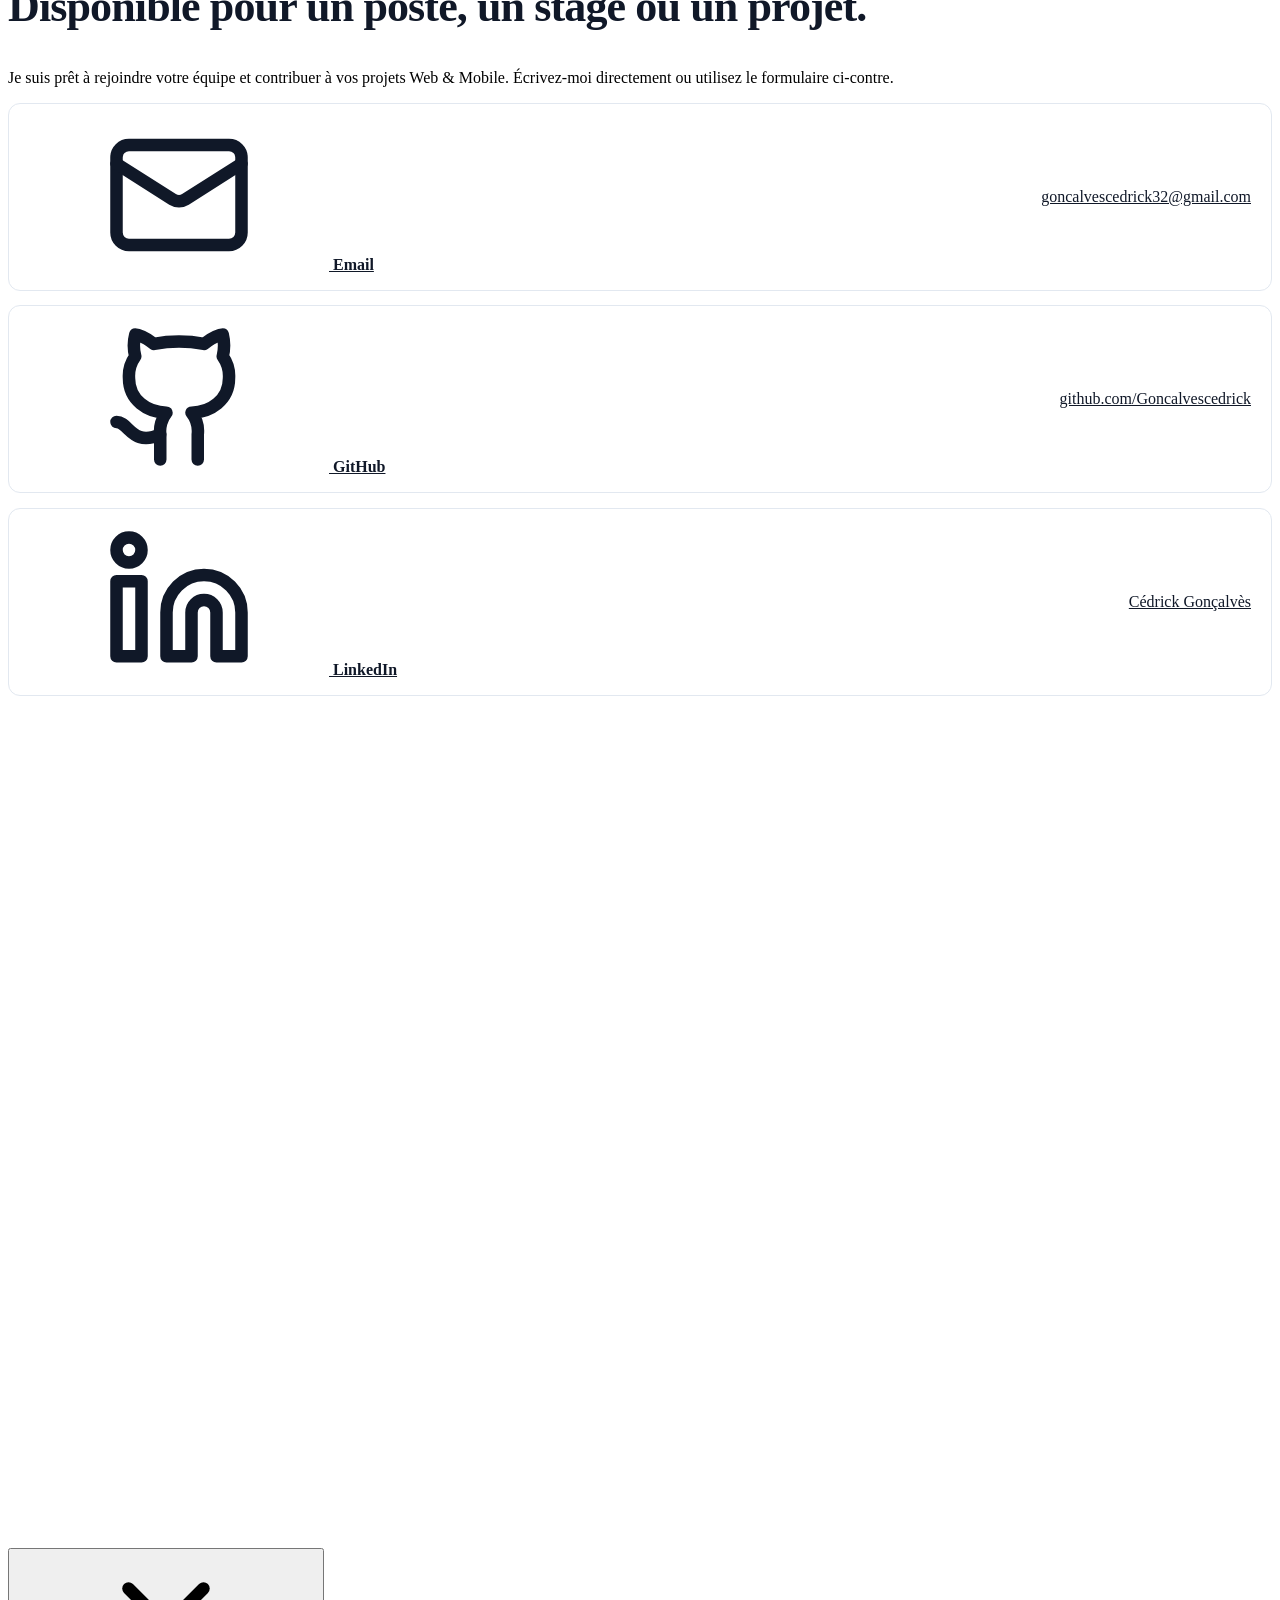
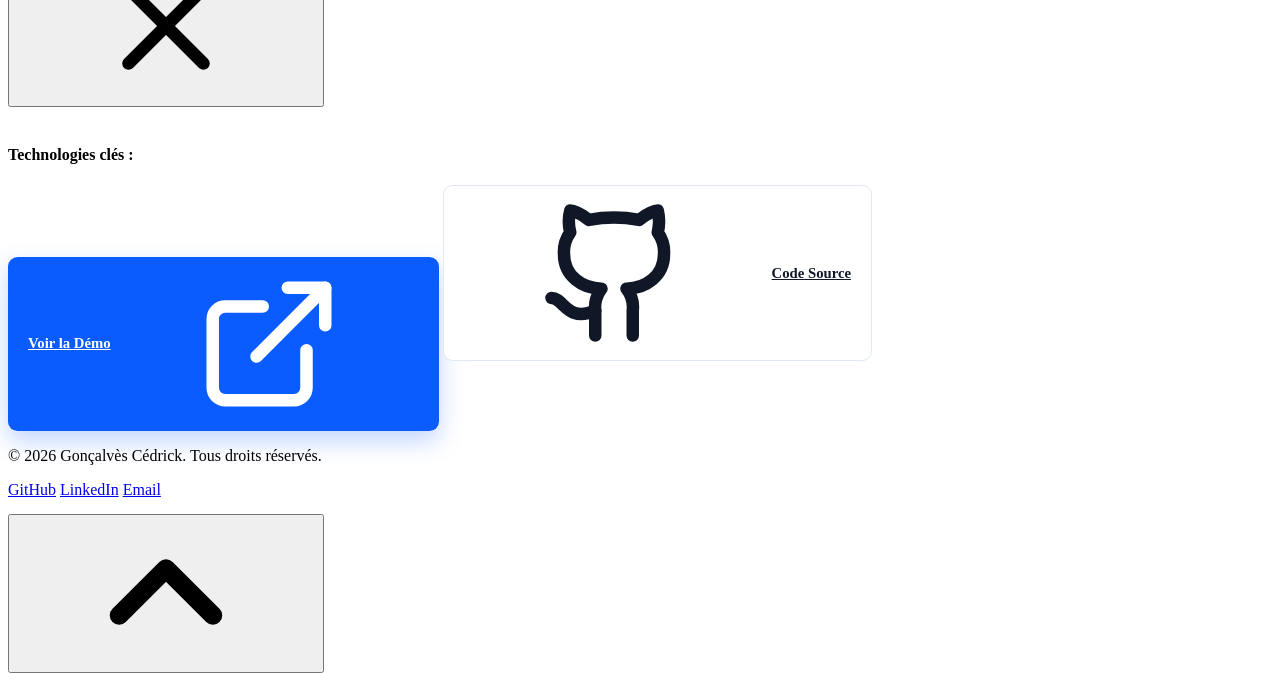
==== commit 35773b8b: "refactor: implement SVG sprite system and reorganize navigation structure" ====
--- a/index.html
+++ b/index.html
@@ -57,6 +57,91 @@
 <body
   class="bg-slate-50 font-sans text-slate-800 antialiased transition-colors duration-300 dark:bg-slate-950 dark:text-slate-100">
 
+  <!-- SVG Symbol Definitions (referenced via <use>) -->
+  <svg xmlns="http://www.w3.org/2000/svg" class="hidden">
+    <symbol id="icon-github" viewBox="0 0 24 24" fill="none" stroke="currentColor" stroke-width="2"
+      stroke-linecap="round" stroke-linejoin="round">
+      <path
+        d="M15 22v-4a4.8 4.8 0 0 0-1-3.5c3 0 6-2 6-5.5.08-1.25-.27-2.48-1-3.5.28-1.15.28-2.35 0-3.5 0 0-1 0-3 1.5-2.64-.5-5.36-.5-8 0C6 2 5 2 5 2c-.3 1.15-.3 2.35 0 3.5A5.403 5.403 0 0 0 4 9c0 3.5 3 5.5 6 5.5-.39.49-.68 1.05-.85 1.65-.17.6-.22 1.23-.15 1.85v4" />
+      <path d="M9 18c-4.51 2-5-2-7-2" />
+    </symbol>
+    <symbol id="icon-linkedin" viewBox="0 0 24 24" fill="none" stroke="currentColor" stroke-width="2"
+      stroke-linecap="round" stroke-linejoin="round">
+      <path d="M16 8a6 6 0 0 1 6 6v7h-4v-7a2 2 0 0 0-2-2 2 2 0 0 0-2 2v7h-4v-7a6 6 0 0 1 6-6z" />
+      <rect width="4" height="12" x="2" y="9" />
+      <circle cx="4" cy="4" r="2" />
+    </symbol>
+    <symbol id="icon-mail" viewBox="0 0 24 24" fill="none" stroke="currentColor" stroke-width="2"
+      stroke-linecap="round" stroke-linejoin="round">
+      <rect width="20" height="16" x="2" y="4" rx="2" />
+      <path d="m22 7-8.97 5.7a1.94 1.94 0 0 1-2.06 0L2 7" />
+    </symbol>
+    <symbol id="icon-download" viewBox="0 0 24 24" fill="none" stroke="currentColor" stroke-width="2"
+      stroke-linecap="round" stroke-linejoin="round">
+      <path d="M21 15v4a2 2 0 0 1-2 2H5a2 2 0 0 1-2-2v-4" />
+      <polyline points="7 10 12 15 17 10" />
+      <line x1="12" x2="12" y1="15" y2="3" />
+    </symbol>
+    <symbol id="icon-arrow-right" viewBox="0 0 24 24" fill="none" stroke="currentColor" stroke-width="2"
+      stroke-linecap="round" stroke-linejoin="round">
+      <line x1="5" y1="12" x2="19" y2="12" />
+      <polyline points="12 5 19 12 12 19" />
+    </symbol>
+    <symbol id="icon-external" viewBox="0 0 24 24" fill="none" stroke="currentColor" stroke-width="2"
+      stroke-linecap="round" stroke-linejoin="round">
+      <path d="M18 13v6a2 2 0 0 1-2 2H5a2 2 0 0 1-2-2V8a2 2 0 0 1 2-2h6" />
+      <polyline points="15 3 21 3 21 9" />
+      <line x1="10" x2="21" y1="14" y2="3" />
+    </symbol>
+    <symbol id="icon-code" viewBox="0 0 24 24" fill="none" stroke="currentColor" stroke-width="2"
+      stroke-linecap="round" stroke-linejoin="round">
+      <polyline points="16 18 22 12 16 6" />
+      <polyline points="8 6 2 12 8 18" />
+    </symbol>
+    <symbol id="icon-smartphone" viewBox="0 0 24 24" fill="none" stroke="currentColor" stroke-width="2"
+      stroke-linecap="round" stroke-linejoin="round">
+      <rect width="14" height="20" x="5" y="2" rx="2" ry="2" />
+      <path d="M12 18h.01" />
+    </symbol>
+    <symbol id="icon-layout" viewBox="0 0 24 24" fill="none" stroke="currentColor" stroke-width="2"
+      stroke-linecap="round" stroke-linejoin="round">
+      <rect width="18" height="18" x="3" y="3" rx="2" />
+      <line x1="3" x2="21" y1="9" y2="9" />
+      <line x1="9" x2="9" y1="21" y2="9" />
+    </symbol>
+    <symbol id="icon-grid" viewBox="0 0 24 24" fill="none" stroke="currentColor" stroke-width="2"
+      stroke-linecap="round" stroke-linejoin="round">
+      <path d="M3 3h7v7H3z" />
+      <path d="M14 3h7v7h-7z" />
+      <path d="M14 14h7v7h-7z" />
+      <path d="M3 14h7v7H3z" />
+    </symbol>
+    <symbol id="icon-send" viewBox="0 0 24 24" fill="none" stroke="currentColor" stroke-width="2"
+      stroke-linecap="round" stroke-linejoin="round">
+      <line x1="22" y1="2" x2="11" y2="13" />
+      <polygon points="22 2 15 22 11 13 2 9 22 2" />
+    </symbol>
+    <symbol id="icon-close" viewBox="0 0 24 24" fill="none" stroke="currentColor" stroke-width="2"
+      stroke-linecap="round" stroke-linejoin="round">
+      <path d="M18 6 6 18" />
+      <path d="m6 6 12 12" />
+    </symbol>
+    <symbol id="icon-chevron-up" viewBox="0 0 24 24" fill="none" stroke="currentColor" stroke-width="3"
+      stroke-linecap="round" stroke-linejoin="round">
+      <path d="M4.5 15.75l7.5-7.5 7.5 7.5" />
+    </symbol>
+    <symbol id="icon-shield" viewBox="0 0 24 24" fill="none" stroke="currentColor" stroke-width="2"
+      stroke-linecap="round" stroke-linejoin="round">
+      <path d="M12 22s8-4 8-10V5l-8-3-8 3v7c0 6 8 10 8 10z" />
+    </symbol>
+    <symbol id="icon-database" viewBox="0 0 24 24" fill="none" stroke="currentColor" stroke-width="2"
+      stroke-linecap="round" stroke-linejoin="round">
+      <ellipse cx="12" cy="5" rx="9" ry="3" />
+      <path d="M21 12c0 1.66-4 3-9 3s-9-1.34-9-3" />
+      <path d="M3 5v14c0 1.66 4 3 9 3s9-1.34 9-3V5" />
+    </symbol>
+  </svg>
+
   <!-- Scroll Progress Bar -->
   <div id="scroll-progress"
     class="fixed top-0 left-0 h-1 bg-gradient-to-r from-blue-600 via-indigo-500 to-cyan-400 z-50 transition-all duration-75 w-0">
@@ -112,19 +197,13 @@
 
       <div id="desktop-menu" class="hidden items-center gap-7 lg:flex">
         <a class="nav-link" href="#accueil" data-i18n="nav.accueil">Accueil</a>
-        <a class="nav-link" href="#apropos" data-i18n="nav.apropos">À propos</a>
+        <a class="nav-link" href="#projets" data-i18n="nav.projets">Projets</a>
         <a class="nav-link" href="#competences" data-i18n="nav.competences">Compétences</a>
-        <a class="nav-link" href="#projets" data-i18n="nav.projets">Projets</a>
-        <a class="nav-link" href="#experiences" data-i18n="nav.experiences">Expériences</a>
+        <a class="nav-link" href="#parcours" data-i18n="nav.parcours">Parcours</a>
         <a class="nav-link" href="#contact" data-i18n="nav.contact">Contact</a>
         <a class="btn btn-light shadow-sm border border-slate-200 dark:border-slate-700 dark:bg-slate-800 dark:text-white dark:hover:bg-slate-700"
           href="assets/cv/CV_Goncalves_Cedrick.pdf" download data-i18n="nav.cv">
-          <svg class="w-4 h-4 mr-1.5" xmlns="http://www.w3.org/2000/svg" viewBox="0 0 24 24" fill="none"
-            stroke="currentColor" stroke-width="2" stroke-linecap="round" stroke-linejoin="round">
-            <path d="M21 15v4a2 2 0 0 1-2 2H5a2 2 0 0 1-2-2v-4" />
-            <polyline points="7 10 12 15 17 10" />
-            <line x1="12" x2="12" y1="15" y2="3" />
-          </svg>
+          <svg class="w-4 h-4 mr-1.5"><use href="#icon-download" /></svg>
           CV
         </a>
       </div>
@@ -134,19 +213,13 @@
       class="hidden border-t border-slate-200 bg-white px-5 pb-5 dark:border-slate-800 dark:bg-slate-900 lg:hidden">
       <div class="flex flex-col gap-4 pt-4">
         <a class="mobile-link" href="#accueil" data-i18n="nav.accueil">Accueil</a>
-        <a class="mobile-link" href="#apropos" data-i18n="nav.apropos">À propos</a>
+        <a class="mobile-link" href="#projets" data-i18n="nav.projets">Projets</a>
         <a class="mobile-link" href="#competences" data-i18n="nav.competences">Compétences</a>
-        <a class="mobile-link" href="#projets" data-i18n="nav.projets">Projets</a>
-        <a class="mobile-link" href="#experiences" data-i18n="nav.experiences">Expériences</a>
+        <a class="mobile-link" href="#parcours" data-i18n="nav.parcours">Parcours</a>
         <a class="mobile-link" href="#contact" data-i18n="nav.contact">Contact</a>
         <a class="btn btn-primary w-full justify-center" href="assets/cv/CV_Goncalves_Cedrick.pdf" download
           data-i18n="nav.download_cv">
-          <svg class="w-4 h-4 mr-1.5" xmlns="http://www.w3.org/2000/svg" viewBox="0 0 24 24" fill="none"
-            stroke="currentColor" stroke-width="2" stroke-linecap="round" stroke-linejoin="round">
-            <path d="M21 15v4a2 2 0 0 1-2 2H5a2 2 0 0 1-2-2v-4" />
-            <polyline points="7 10 12 15 17 10" />
-            <line x1="12" x2="12" y1="15" y2="3" />
-          </svg>
+          <svg class="w-4 h-4 mr-1.5"><use href="#icon-download" /></svg>
           Télécharger mon CV
         </a>
       </div>
@@ -154,21 +227,24 @@
   </header>
 
   <main>
-    <!-- HERO SECTION -->
+    <!-- ════════════════════════════════════════════════════════════════
+         HERO SECTION — Impact en 5 secondes
+         ════════════════════════════════════════════════════════════════ -->
     <section id="accueil" class="hero-section relative min-h-screen pt-32 pb-20 flex items-center">
       <div class="mx-auto grid max-w-7xl items-center gap-12 px-5 py-12 lg:grid-cols-[1.1fr_0.9fr] lg:px-8">
         <div class="reveal">
           <div
             class="inline-flex items-center gap-2 rounded-full border border-blue-200 bg-blue-50/80 px-4 py-2 text-sm font-semibold text-blue-700 dark:border-blue-900/50 dark:bg-blue-950/50 dark:text-blue-300 mb-6 backdrop-blur-md">
-            <span class="flex h-2 w-2 rounded-full bg-emerald-500 animate-ping"></span>
+            <span class="flex h-2 w-2 rounded-full bg-emerald-500"></span>
             <span data-i18n="hero.badge">Disponible pour opportunités & recrutement</span>
           </div>
 
           <h1
             class="max-w-4xl text-4xl font-extrabold leading-tight tracking-tight text-slate-900 dark:text-white sm:text-5xl lg:text-6xl">
-            <span data-i18n="hero.greeting">Bonjour, je suis</span> <span
-              class="bg-gradient-to-r from-blue-600 to-indigo-600 bg-clip-text text-transparent dark:from-blue-400 dark:to-indigo-400">Gonçalvès
-              Cédrick</span>
+            <span data-i18n="hero.title">Je conçois des applications Web & Mobile qui résolvent de
+              <span
+                class="bg-gradient-to-r from-blue-600 to-indigo-600 bg-clip-text text-transparent dark:from-blue-400 dark:to-indigo-400">vrais
+                problèmes.</span></span>
           </h1>
 
           <p class="mt-6 max-w-2xl text-xl font-bold leading-8 text-slate-700 dark:text-slate-300 min-h-[3rem]">
@@ -177,60 +253,47 @@
 
           <p class="mt-4 max-w-2xl text-base leading-relaxed text-slate-600 dark:text-slate-400 sm:text-lg"
             data-i18n="hero.description">
-            Je conçois des applications web et mobiles modernes, fluides et performantes avec Laravel, Flutter, React,
-            Dart, MySQL & PostgreSQL, ainsi que l'intégration de CMS comme WordPress et Strapi.
+            Développeur Fullstack — Laravel · Flutter · React — j'ai conçu la plateforme de gestion des dossiers
+            pour la Brigade de lutte contre la cybercriminalité (BCLCC) et des applications médicales sécurisées.
           </p>
+
+          <!-- Key metrics strip -->
+          <div class="mt-6 flex flex-wrap gap-6 text-sm font-semibold text-slate-500 dark:text-slate-400">
+            <div class="flex items-center gap-2">
+              <span class="text-2xl font-extrabold text-slate-900 dark:text-white">5+</span>
+              <span data-i18n="hero.metric_projects">Projets livrés</span>
+            </div>
+            <div class="flex items-center gap-2">
+              <span class="text-2xl font-extrabold text-slate-900 dark:text-white">3</span>
+              <span data-i18n="hero.metric_platforms">Plateformes (Web, Mobile, CMS)</span>
+            </div>
+            <div class="flex items-center gap-2">
+              <span class="text-2xl font-extrabold text-slate-900 dark:text-white">FR/EN</span>
+              <span data-i18n="hero.metric_lang">Bilingue</span>
+            </div>
+          </div>
 
           <div class="mt-8 flex flex-wrap gap-4">
             <a href="#projets" class="btn btn-primary">
-              <span data-i18n="hero.cta_projects">Voir mes projets</span>
-              <svg class="w-4 h-4 ml-1" xmlns="http://www.w3.org/2000/svg" viewBox="0 0 24 24" fill="none"
-                stroke="currentColor" stroke-width="2" stroke-linecap="round" stroke-linejoin="round">
-                <line x1="5" y1="12" x2="19" y2="12" />
-                <polyline points="12 5 19 12 12 19" />
-              </svg>
+              <span data-i18n="hero.cta_projects">Découvrir mes réalisations</span>
+              <svg class="w-4 h-4 ml-1"><use href="#icon-arrow-right" /></svg>
             </a>
             <a href="#contact" class="btn btn-outline" data-i18n="hero.cta_contact">Me contacter</a>
-            <a href="assets/cv/CV_Goncalves_Cedrick.pdf" download
-              class="btn btn-dark dark:bg-slate-800 dark:hover:bg-slate-700">
-              <svg class="w-4 h-4 mr-1" xmlns="http://www.w3.org/2000/svg" viewBox="0 0 24 24" fill="none"
-                stroke="currentColor" stroke-width="2" stroke-linecap="round" stroke-linejoin="round">
-                <path d="M21 15v4a2 2 0 0 1-2 2H5a2 2 0 0 1-2-2v-4" />
-                <polyline points="7 10 12 15 17 10" />
-                <line x1="12" x2="12" y1="15" y2="3" />
-              </svg>
-              <span data-i18n="hero.cta_cv">CV PDF</span>
-            </a>
           </div>
 
-          <!-- Social Links Quick Icons -->
+          <!-- Social Links -->
           <div class="mt-8 flex items-center gap-4 text-slate-500 dark:text-slate-400">
-            <span class="text-xs font-semibold uppercase tracking-wider" data-i18n="hero.networks">Réseaux :</span>
             <a href="https://github.com/Goncalvescedrick" target="_blank" rel="noopener"
               class="hover:text-blue-600 dark:hover:text-blue-400 transition" aria-label="GitHub">
-              <svg class="w-5 h-5" xmlns="http://www.w3.org/2000/svg" viewBox="0 0 24 24" fill="none"
-                stroke="currentColor" stroke-width="2" stroke-linecap="round" stroke-linejoin="round">
-                <path
-                  d="M15 22v-4a4.8 4.8 0 0 0-1-3.5c3 0 6-2 6-5.5.08-1.25-.27-2.48-1-3.5.28-1.15.28-2.35 0-3.5 0 0-1 0-3 1.5-2.64-.5-5.36-.5-8 0C6 2 5 2 5 2c-.3 1.15-.3 2.35 0 3.5A5.403 5.403 0 0 0 4 9c0 3.5 3 5.5 6 5.5-.39.49-.68 1.05-.85 1.65-.17.6-.22 1.23-.15 1.85v4" />
-                <path d="M9 18c-4.51 2-5-2-7-2" />
-              </svg>
+              <svg class="w-5 h-5"><use href="#icon-github" /></svg>
             </a>
             <a href="https://linkedin.com/in/cédrick-fredson-gérard-gonçalvès" target="_blank" rel="noopener"
               class="hover:text-blue-600 dark:hover:text-blue-400 transition" aria-label="LinkedIn">
-              <svg class="w-5 h-5" xmlns="http://www.w3.org/2000/svg" viewBox="0 0 24 24" fill="none"
-                stroke="currentColor" stroke-width="2" stroke-linecap="round" stroke-linejoin="round">
-                <path d="M16 8a6 6 0 0 1 6 6v7h-4v-7a2 2 0 0 0-2-2 2 2 0 0 0-2 2v7h-4v-7a6 6 0 0 1 6-6z" />
-                <rect width="4" height="12" x="2" y="9" />
-                <circle cx="4" cy="4" r="2" />
-              </svg>
+              <svg class="w-5 h-5"><use href="#icon-linkedin" /></svg>
             </a>
             <a href="mailto:goncalvescedrick32@gmail.com"
               class="hover:text-blue-600 dark:hover:text-blue-400 transition" aria-label="Email">
-              <svg class="w-5 h-5" xmlns="http://www.w3.org/2000/svg" viewBox="0 0 24 24" fill="none"
-                stroke="currentColor" stroke-width="2" stroke-linecap="round" stroke-linejoin="round">
-                <rect width="20" height="16" x="2" y="4" rx="2" />
-                <path d="m22 7-8.97 5.7a1.94 1.94 0 0 1-2.06 0L2 7" />
-              </svg>
+              <svg class="w-5 h-5"><use href="#icon-mail" /></svg>
             </a>
           </div>
         </div>
@@ -238,7 +301,7 @@
         <div class="reveal hero-visual">
           <div class="profile-card relative group">
             <div class="profile-frame">
-              <img src="assets/images/image.png" alt="Portrait de Gonçalvès Cédrick"
+              <img src="assets/images/image.png" alt="Portrait de Gonçalvès Cédrick" fetchpriority="high"
                 class="transition-transform duration-500 group-hover:scale-105" />
             </div>
             <div class="profile-meta">
@@ -248,7 +311,7 @@
                   Développeur Web & Mobile Fullstack
                 </p>
                 <p class="text-xs text-blue-200">
-                  Laravel · Flutter · React · MySQL · WordPress · Strapi
+                  Laravel · Flutter · React · MySQL
                 </p>
               </div>
             </div>
@@ -257,167 +320,9 @@
       </div>
     </section>
 
-    <!-- À PROPOS SECTION -->
-    <section id="apropos"
-      class="section bg-white dark:bg-slate-900 border-y border-slate-200/60 dark:border-slate-800/60">
-      <div class="mx-auto max-w-7xl px-5 lg:px-8">
-        <div class="grid gap-10 lg:grid-cols-[0.9fr_1.1fr] lg:items-start">
-          <div class="reveal">
-            <p class="section-kicker" data-i18n="about.kicker">À propos de moi</p>
-            <h2 class="section-title" data-i18n="about.title">
-              Développeur rigoureux, autonome et axé sur la qualité logicielle.
-            </h2>
-          </div>
-          <div class="reveal" style="--delay: 100ms">
-            <p class="text-lg leading-relaxed text-slate-600 dark:text-slate-300" data-i18n="about.p1">
-              Passionné par la création de solutions digitales complètes, je développe des applications <strong>Web &
-                Mobiles</strong> performantes en combinant <strong>Laravel</strong>, <strong>React</strong> et
-              <strong>Flutter</strong>. Rigoureux et orienté pratique, j'apporte une attention particulière à
-              l'architecture logicielle, la modélisation de bases de données (UML/MCD) et l'intégration de
-              <strong>CMS</strong>
-              (WordPress, Strapi) pour répondre efficacement aux besoins métier.
-            </p>
-            <div class="mt-8 grid gap-4 sm:grid-cols-3">
-              <article class="feature-card">
-                <div class="feature-icon">
-                  <svg class="w-6 h-6" xmlns="http://www.w3.org/2000/svg" viewBox="0 0 24 24" fill="none"
-                    stroke="currentColor" stroke-width="2" stroke-linecap="round" stroke-linejoin="round">
-                    <polyline points="16 18 22 12 16 6" />
-                    <polyline points="8 6 2 12 8 18" />
-                  </svg>
-                </div>
-                <h3 data-i18n="about.card1.title">Web & Backend</h3>
-                <p data-i18n="about.card1.desc">Applications web (Laravel, PHP), APIs REST robustes et architecture
-                  MVC propre.
-                </p>
-              </article>
-              <article class="feature-card">
-                <div class="feature-icon">
-                  <svg class="w-6 h-6" xmlns="http://www.w3.org/2000/svg" viewBox="0 0 24 24" fill="none"
-                    stroke="currentColor" stroke-width="2" stroke-linecap="round" stroke-linejoin="round">
-                    <rect width="14" height="20" x="5" y="2" rx="2" ry="2" />
-                    <path d="M12 18h.01" />
-                  </svg>
-                </div>
-                <h3 data-i18n="about.card2.title">Mobile Cross-Platform</h3>
-                <p data-i18n="about.card2.desc">Applications mobiles réactives (Flutter/Dart) pour iOS & Android avec
-                  UI soignée.</p>
-              </article>
-              <article class="feature-card">
-                <div class="feature-icon">
-                  <svg class="w-6 h-6" xmlns="http://www.w3.org/2000/svg" viewBox="0 0 24 24" fill="none"
-                    stroke="currentColor" stroke-width="2" stroke-linecap="round" stroke-linejoin="round">
-                    <rect width="18" height="18" x="3" y="3" rx="2" />
-                    <line x1="3" x2="21" y1="9" y2="9" />
-                    <line x1="9" x2="9" y1="21" y2="9" />
-                  </svg>
-                </div>
-                <h3 data-i18n="about.card3.title">Frontend & CMS</h3>
-                <p data-i18n="about.card3.desc">Interfaces dynamiques avec React & Tailwind CSS, intégration WordPress
-                  et Strapi.</p>
-              </article>
-            </div>
-          </div>
-        </div>
-      </div>
-    </section>
-
-    <!-- COMPÉTENCES SECTION -->
-    <section id="competences" class="section bg-slate-50 dark:bg-slate-950">
-      <div class="mx-auto max-w-7xl px-5 lg:px-8">
-        <div class="reveal max-w-3xl">
-          <p class="section-kicker" data-i18n="skills.kicker">Compétences Techniques</p>
-          <h2 class="section-title" data-i18n="skills.title">
-            Un socle technique solide taillé pour le Web et le Mobile.
-          </h2>
-        </div>
-
-        <div class="mt-10 grid gap-6 md:grid-cols-2 xl:grid-cols-4">
-          <!-- Card 1: Web Backend -->
-          <article class="skill-card reveal">
-            <div class="flex items-center gap-3 mb-4">
-              <span class="p-2.5 rounded-lg bg-blue-100 text-blue-600 dark:bg-blue-950 dark:text-blue-400">
-                <svg class="w-6 h-6" xmlns="http://www.w3.org/2000/svg" viewBox="0 0 24 24" fill="none"
-                  stroke="currentColor" stroke-width="2" stroke-linecap="round" stroke-linejoin="round">
-                  <polyline points="16 18 22 12 16 6" />
-                  <polyline points="8 6 2 12 8 18" />
-                </svg>
-              </span>
-              <h3 class="text-lg font-extrabold text-slate-900 dark:text-white" data-i18n="skills.card1.title">Backend
-                & APIs</h3>
-            </div>
-            <div class="badge-list">
-              <span>Laravel 11/12</span><span>PHP 8</span><span>APIs REST</span><span>Eloquent
-                ORM</span><span>Blade</span><span>Auth
-                & RBAC</span><span>Node.js</span>
-            </div>
-          </article>
-
-          <!-- Card 2: Mobile -->
-          <article class="skill-card reveal" style="--delay: 80ms">
-            <div class="flex items-center gap-3 mb-4">
-              <span class="p-2.5 rounded-lg bg-indigo-100 text-indigo-600 dark:bg-indigo-950 dark:text-indigo-400">
-                <svg class="w-6 h-6" xmlns="http://www.w3.org/2000/svg" viewBox="0 0 24 24" fill="none"
-                  stroke="currentColor" stroke-width="2" stroke-linecap="round" stroke-linejoin="round">
-                  <rect width="14" height="20" x="5" y="2" rx="2" ry="2" />
-                  <path d="M12 18h.01" />
-                </svg>
-              </span>
-              <h3 class="text-lg font-extrabold text-slate-900 dark:text-white" data-i18n="skills.card2.title">Mobile
-                & Cross-Platform</h3>
-            </div>
-            <div class="badge-list">
-              <span>Flutter</span><span>Dart</span><span>SQLite</span><span>Provider / BLoC</span><span
-                data-i18n="skills.responsive_ui">UI Responsive</span><span>Consommation APIs</span>
-            </div>
-          </article>
-
-          <!-- Card 3: Frontend & CMS -->
-          <article class="skill-card reveal" style="--delay: 160ms">
-            <div class="flex items-center gap-3 mb-4">
-              <span class="p-2.5 rounded-lg bg-purple-100 text-purple-600 dark:bg-purple-950 dark:text-purple-400">
-                <svg class="w-6 h-6" xmlns="http://www.w3.org/2000/svg" viewBox="0 0 24 24" fill="none"
-                  stroke="currentColor" stroke-width="2" stroke-linecap="round" stroke-linejoin="round">
-                  <rect width="18" height="18" x="3" y="3" rx="2" />
-                  <line x1="3" x2="21" y1="9" y2="9" />
-                  <line x1="9" x2="9" y1="21" y2="9" />
-                </svg>
-              </span>
-              <h3 class="text-lg font-extrabold text-slate-900 dark:text-white" data-i18n="skills.card3.title">Frontend
-                & CMS</h3>
-            </div>
-            <div class="badge-list">
-              <span>React</span><span>Tailwind CSS</span><span>JavaScript ES6+</span><span>Vite</span><span>WordPress
-                CMS</span><span>Strapi Headless CMS</span><span>Bootstrap</span>
-            </div>
-          </article>
-
-          <!-- Card 4: Architecture, BDD & Outils -->
-          <article class="skill-card reveal" style="--delay: 240ms">
-            <div class="flex items-center gap-3 mb-4">
-              <span class="p-2.5 rounded-lg bg-emerald-100 text-emerald-600 dark:bg-emerald-950 dark:text-emerald-400">
-                <svg class="w-6 h-6" xmlns="http://www.w3.org/2000/svg" viewBox="0 0 24 24" fill="none"
-                  stroke="currentColor" stroke-width="2" stroke-linecap="round" stroke-linejoin="round">
-                  <path d="M3 3h7v7H3z" />
-                  <path d="M14 3h7v7h-7z" />
-                  <path d="M14 14h7v7h-7z" />
-                  <path d="M3 14h7v7H3z" />
-                </svg>
-              </span>
-              <h3 class="text-lg font-extrabold text-slate-900 dark:text-white" data-i18n="skills.card4.title">
-                Architecture & Outils</h3>
-            </div>
-            <div class="badge-list">
-              <span data-i18n="skills.uml">Modélisation UML</span><span data-i18n="skills.db_modeling">Merise
-                MCD/MLD</span><span>MySQL</span><span>PostgreSQL</span><span>Git & GitHub Flow</span><span
-                data-i18n="skills.agile">Agile / Scrum</span><span>Docker</span>
-            </div>
-          </article>
-        </div>
-      </div>
-    </section>
-
-    <!-- PROJETS SECTION -->
+    <!-- ════════════════════════════════════════════════════════════════
+         PROJETS SECTION — La preuve par la réalisation (avant les compétences)
+         ════════════════════════════════════════════════════════════════ -->
     <section id="projets"
       class="section bg-white dark:bg-slate-900 border-t border-slate-200/60 dark:border-slate-800/60">
       <div class="mx-auto max-w-7xl px-5 lg:px-8">
@@ -425,122 +330,141 @@
           <div class="max-w-3xl">
             <p class="section-kicker" data-i18n="projects.kicker">Réalisations</p>
             <h2 class="section-title" data-i18n="projects.title">
-              Mes Projets Web & Mobile
+              Des projets concrets, des problèmes résolus.
             </h2>
           </div>
 
           <!-- Filter Buttons -->
           <div id="project-filters" class="flex flex-wrap gap-2">
             <button class="filter-btn active" data-filter="all" data-i18n="projects.filter.all">Tous</button>
-            <button class="filter-btn" data-filter="backend" data-i18n="projects.filter.backend">Laravel / PHP</button>
+            <button class="filter-btn" data-filter="backend" data-i18n="projects.filter.backend">Laravel /
+              Backend</button>
             <button class="filter-btn" data-filter="frontend" data-i18n="projects.filter.frontend">React /
               Frontend</button>
-            <button class="filter-btn" data-filter="mobile" data-i18n="projects.filter.mobile">Mobile (Flutter)</button>
+            <button class="filter-btn" data-filter="mobile" data-i18n="projects.filter.mobile">Mobile
+              (Flutter)</button>
           </div>
         </div>
 
         <div class="mt-10 grid gap-8 md:grid-cols-2 lg:grid-cols-3" id="projects-grid">
 
-          <!-- Projet 1: Clinique -->
-          <article class="project-card reveal" data-category="backend" data-title-fr="Clinique - Gestion Médicale"
-            data-title-en="Clinique - Medical Management" data-img="assets/projects/clinique1.png"
-            data-desc-fr="Application web complète de gestion d'une clinique médicale développée avec PHP, MySQL et Bootstrap. Elle permet la gestion des rendez-vous, le suivi des dossiers patients et l'attribution de rôles sécurisés."
-            data-desc-en="Complete medical clinic management web application developed with PHP, MySQL, and Bootstrap. It enables appointment scheduling, patient record tracking, and secure role allocation."
-            data-tech="PHP, MySQL, Bootstrap, JavaScript" data-demo="#"
-            data-code="https://github.com/Goncalvescedrick/gestion_clinique">
+          <!-- ─── Projet 1: BCLCC (star project) ─── -->
+          <article class="project-card project-card--featured reveal" data-category="backend"
+            data-title-fr="Gestion des Dossiers — BCLCC" data-title-en="Case Management — BCLCC"
+            data-img="assets/projects/bclcc.png"
+            data-desc-fr="Application web métier de gestion centralisée des dossiers et du suivi des plaintes pour la Brigade Centrale de Lutte Contre la Cybercriminalité (BCLCC). Conception d'une architecture sécurisée avec rôles hiérarchiques, traçabilité complète des actions et requêtes SQL optimisées pour le traitement de milliers de dossiers."
+            data-desc-en="Centralized case and complaint management web application for the Central Cybercrime Investigation Brigade (BCLCC). Designed with a secure role-based architecture, full action traceability, and optimized SQL queries for processing thousands of case files."
+            data-tech="Laravel, PHP 8, MySQL, Blade, Tailwind CSS, Alpine.js"
+            data-code="https://github.com/Goncalvescedrick/Final/tree/main/gestion-dossiers-at">
             <div class="relative overflow-hidden group">
-              <img src="assets/projects/clinique1.png" alt="Capture du projet Clinique Pro"
+              <img src="assets/projects/bclcc.png" alt="Plateforme de gestion BCLCC" loading="lazy"
                 class="transition-transform duration-500 group-hover:scale-105 w-full aspect-video object-cover" />
               <div
                 class="absolute inset-0 bg-gradient-to-t from-slate-950/80 via-transparent opacity-0 group-hover:opacity-100 transition-opacity duration-300 flex items-end p-4">
-                <button class="btn-open-modal text-xs btn btn-light py-2 px-3 shadow-lg" aria-label="Agrandir">
+                <button class="btn-open-modal text-xs btn btn-light py-2 px-3 shadow-lg" aria-label="Voir les détails">
                   <span data-i18n="projects.view_details">🔎 Voir les détails</span>
                 </button>
               </div>
+              <!-- Featured badge -->
+              <div class="absolute top-3 left-3">
+                <span
+                  class="inline-flex items-center gap-1.5 px-3 py-1 rounded-full bg-blue-600 text-white text-xs font-bold shadow-lg">
+                  <svg class="w-3.5 h-3.5"><use href="#icon-shield" /></svg>
+                  <span data-i18n="projects.featured">Projet phare</span>
+                </span>
+              </div>
             </div>
             <div class="project-content">
-              <p class="project-label" data-i18n="project1.label">Application Web PHP & MySQL</p>
-              <h3 data-i18n="project1.title">Clinique - Gestion Médicale</h3>
-              <p data-i18n="project1.desc">
-                Plateforme web de gestion des dossiers patients, des rendez-vous médicaux et des accès
-                multi-utilisateurs.
+              <p class="project-label" data-i18n="project1.label">Application métier Laravel</p>
+              <h3 data-i18n="project1.title">Gestion des Dossiers — BCLCC</h3>
+              <p class="project-context" data-i18n="project1.context">
+                Plateforme sécurisée pour la Brigade de lutte contre la cybercriminalité : suivi des plaintes,
+                gestion des dossiers sensibles et traçabilité complète.
               </p>
+              <div class="project-highlights">
+                <div class="highlight-item">
+                  <svg class="w-4 h-4 text-blue-500 shrink-0 mt-0.5"><use href="#icon-shield" /></svg>
+                  <span data-i18n="project1.highlight1">Architecture RBAC sécurisée à rôles hiérarchiques</span>
+                </div>
+                <div class="highlight-item">
+                  <svg class="w-4 h-4 text-blue-500 shrink-0 mt-0.5"><use href="#icon-database" /></svg>
+                  <span data-i18n="project1.highlight2">Requêtes SQL optimisées & statistiques analytiques</span>
+                </div>
+              </div>
               <div class="tech-list">
-                <span>PHP</span><span>MySQL</span><span>Bootstrap</span><span>JavaScript</span>
-              </div>
-              <ul>
-                <li data-i18n="project1.bullet1">Authentification sécurisée & gestion des rôles (RBAC).</li>
-                <li data-i18n="project1.bullet2">Interface responsive pour la prise de rendez-vous.</li>
-              </ul>
+                <span>Laravel</span><span>MySQL</span><span>Blade</span><span>Tailwind CSS</span><span>Alpine.js</span>
+              </div>
               <div class="project-actions">
-                <button class="btn-open-modal btn-action-modal" data-i18n="projects.details">Détails du projet</button>
-                <a href="#" target="_blank" rel="noopener"
-                  class="btn-action-demo btn-outline bg-white dark:bg-slate-800 text-slate-700 dark:text-slate-300 px-3 py-2 rounded-lg font-semibold text-sm hover:bg-slate-50 dark:hover:bg-slate-700 border border-slate-200 dark:border-slate-700"
-                  aria-label="Voir la démo" data-i18n="projects.demo">Démo</a>
-
-                <a href="https://github.com/Goncalvescedrick/gestion_clinique" target="_blank" rel="noopener"
-                  class="btn-action-code" aria-label="Voir le code" data-i18n="projects.code">Code</a>
-              </div>
-            </div>
-          </article>
-
-          <!-- Projet 2: BCLCC -->
+                <button class="btn-open-modal btn-action-modal" data-i18n="projects.details">Détails du
+                  projet</button>
+                <a href="https://github.com/Goncalvescedrick/Final/tree/main/gestion-dossiers-at" target="_blank"
+                  rel="noopener" class="btn-action-code" aria-label="Voir le code"
+                  data-i18n="projects.code">Code</a>
+              </div>
+            </div>
+          </article>
+
+          <!-- ─── Projet 2: Clinique ─── -->
           <article class="project-card reveal" style="--delay: 100ms" data-category="backend"
-            data-title-fr="Gestion des Dossiers BCLCC" data-title-en="BCLCC Case Management App"
-            data-img="assets/projects/bclcc.png"
-            data-desc-fr="Application web de gestion centralisée des dossiers et des plaintes pour la Brigade Centrale de Lutte Contre la Cybercriminalité (BCLCC). Développée avec Laravel et MySQL."
-            data-desc-en="Centralized case and complaints management web application for the Central Cybercrime Brigade (BCLCC). Developed with Laravel and MySQL."
-            data-tech="Laravel, PHP 8, MySQL, Blade, Tailwind CSS, Alpine.js" data-demo="#"
-            data-code="https://github.com/Goncalvescedrick/Final/tree/main/gestion-dossiers-at">
+            data-title-fr="Clinique — Gestion Médicale" data-title-en="Clinique — Medical Management"
+            data-img="assets/projects/clinique1.png"
+            data-desc-fr="Application web complète de gestion d'une clinique médicale développée avec PHP, MySQL et Bootstrap. Gestion des rendez-vous, suivi des dossiers patients, et contrôle d'accès multi-utilisateurs avec authentification sécurisée."
+            data-desc-en="Complete medical clinic management web application developed with PHP, MySQL, and Bootstrap. Appointment scheduling, patient record tracking, and multi-user access control with secure authentication."
+            data-tech="PHP 8, MySQL, Bootstrap, JavaScript"
+            data-code="https://github.com/Goncalvescedrick/gestion_clinique">
             <div class="relative overflow-hidden group">
-              <img src="assets/projects/bclcc.png" alt="Capture du projet BCLCC"
+              <img src="assets/projects/clinique1.png" alt="Plateforme de gestion médicale" loading="lazy"
                 class="transition-transform duration-500 group-hover:scale-105 w-full aspect-video object-cover" />
               <div
                 class="absolute inset-0 bg-gradient-to-t from-slate-950/80 via-transparent opacity-0 group-hover:opacity-100 transition-opacity duration-300 flex items-end p-4">
-                <button class="btn-open-modal text-xs btn btn-light py-2 px-3 shadow-lg" aria-label="Agrandir">
+                <button class="btn-open-modal text-xs btn btn-light py-2 px-3 shadow-lg" aria-label="Voir les détails">
                   <span data-i18n="projects.view_details">🔎 Voir les détails</span>
                 </button>
               </div>
             </div>
             <div class="project-content">
-              <p class="project-label" data-i18n="project2.label">Application Laravel & BDD</p>
-              <h3 data-i18n="project2.title">Gestion des Dossiers BCLCC</h3>
-              <p data-i18n="project2.desc">
-                Application web métier de gestion centralisée des dossiers et du suivi des plaintes.
+              <p class="project-label" data-i18n="project2.label">Application Web PHP & MySQL</p>
+              <h3 data-i18n="project2.title">Clinique — Gestion Médicale</h3>
+              <p class="project-context" data-i18n="project2.context">
+                Plateforme de gestion des dossiers patients, rendez-vous médicaux et accès sécurisés
+                multi-utilisateurs.
               </p>
+              <div class="project-highlights">
+                <div class="highlight-item">
+                  <svg class="w-4 h-4 text-blue-500 shrink-0 mt-0.5"><use href="#icon-shield" /></svg>
+                  <span data-i18n="project2.highlight1">Authentification sécurisée & gestion des rôles (RBAC)</span>
+                </div>
+                <div class="highlight-item">
+                  <svg class="w-4 h-4 text-blue-500 shrink-0 mt-0.5"><use href="#icon-layout" /></svg>
+                  <span data-i18n="project2.highlight2">Interface responsive pour la prise de rendez-vous</span>
+                </div>
+              </div>
               <div class="tech-list">
-                <span>Laravel</span><span>MySQL</span><span>Blade</span><span>Tailwind CSS</span><span>Alpine.js</span>
-              </div>
-              <ul>
-                <li data-i18n="project2.bullet1">Suivi des dossiers & statistiques analytiques.</li>
-                <li data-i18n="project2.bullet2">Structure orientée objet et requêtes SQL optimisées.</li>
-              </ul>
+                <span>PHP</span><span>MySQL</span><span>Bootstrap</span><span>JavaScript</span>
+              </div>
               <div class="project-actions">
-                <button class="btn-open-modal btn-action-modal" data-i18n="projects.details">Détails du projet</button>
-                <a href="#" target="_blank" rel="noopener"
-                  class="btn-action-demo btn-outline bg-white dark:bg-slate-800 text-slate-700 dark:text-slate-300 px-3 py-2 rounded-lg font-semibold text-sm hover:bg-slate-50 dark:hover:bg-slate-700 border border-slate-200 dark:border-slate-700"
-                  aria-label="Voir la démo" data-i18n="projects.demo">Démo</a>
-
-                <a href="https://github.com/Goncalvescedrick/Final/tree/main/gestion-dossiers-at" target="_blank"
-                  rel="noopener" class="btn-action-code" aria-label="Voir le code" data-i18n="projects.code">Code</a>
-              </div>
-            </div>
-          </article>
-
-          <!-- Projet 3: Clever-Group -->
+                <button class="btn-open-modal btn-action-modal" data-i18n="projects.details">Détails du
+                  projet</button>
+                <a href="https://github.com/Goncalvescedrick/gestion_clinique" target="_blank" rel="noopener"
+                  class="btn-action-code" aria-label="Voir le code" data-i18n="projects.code">Code</a>
+              </div>
+            </div>
+          </article>
+
+          <!-- ─── Projet 3: Clever-Group ─── -->
           <article class="project-card reveal" style="--delay: 150ms" data-category="frontend"
             data-title-fr="Site Web Clever-Group" data-title-en="Clever-Group Website"
             data-img="assets/projects/clever.png"
-            data-desc-fr="Site web vitrine moderne et dynamique développé pour Clever-Group, une entreprise évoluant dans les services digitaux."
-            data-desc-en="Modern and dynamic showcase website developed for Clever-Group, a company operating in digital services."
+            data-desc-fr="Site web vitrine moderne et dynamique développé pour Clever-Group, une entreprise évoluant dans les services digitaux. Conception responsive, animations fluides et composants React réutilisables."
+            data-desc-en="Modern and dynamic showcase website developed for Clever-Group, a company operating in digital services. Responsive design, fluid animations, and reusable React components."
             data-tech="React, JavaScript, Tailwind CSS, Vite" data-demo="https://site-clever-group.vercel.app/"
             data-code="https://github.com/Goncalvescedrick/clever-group">
             <div class="relative overflow-hidden group">
-              <img src="assets/projects/clever.png" alt="Capture du projet Clever-Group"
+              <img src="assets/projects/clever.png" alt="Site web Clever-Group" loading="lazy"
                 class="transition-transform duration-500 group-hover:scale-105 w-full aspect-video object-cover" />
               <div
                 class="absolute inset-0 bg-gradient-to-t from-slate-950/80 via-transparent opacity-0 group-hover:opacity-100 transition-opacity duration-300 flex items-end p-4">
-                <button class="btn-open-modal text-xs btn btn-light py-2 px-3 shadow-lg" aria-label="Agrandir">
+                <button class="btn-open-modal text-xs btn btn-light py-2 px-3 shadow-lg" aria-label="Voir les détails">
                   <span data-i18n="projects.view_details">🔎 Voir les détails</span>
                 </button>
               </div>
@@ -548,107 +472,121 @@
             <div class="project-content">
               <p class="project-label" data-i18n="project3.label">Application Web React & Vite</p>
               <h3 data-i18n="project3.title">Clever-Group</h3>
-              <p data-i18n="project3.desc">
-                Site web vitrine interactif et moderne pour l'entreprise Clever-Group.
+              <p class="project-context" data-i18n="project3.context">
+                Site web vitrine interactif et moderne pour Clever-Group, entreprise de services digitaux.
               </p>
+              <div class="project-highlights">
+                <div class="highlight-item">
+                  <svg class="w-4 h-4 text-blue-500 shrink-0 mt-0.5"><use href="#icon-layout" /></svg>
+                  <span data-i18n="project3.highlight1">Design responsive & animations fluides</span>
+                </div>
+                <div class="highlight-item">
+                  <svg class="w-4 h-4 text-blue-500 shrink-0 mt-0.5"><use href="#icon-code" /></svg>
+                  <span data-i18n="project3.highlight2">Composants React réutilisables & performants</span>
+                </div>
+              </div>
               <div class="tech-list">
                 <span>React</span><span>JavaScript</span><span>Tailwind CSS</span><span>Vite</span>
               </div>
-              <ul>
-                <li data-i18n="project3.bullet1">Site web responsive & animations fluides.</li>
-                <li data-i18n="project3.bullet2">Design moderne et composants réutilisables.</li>
-              </ul>
               <div class="project-actions">
-                <button class="btn-open-modal btn-action-modal" data-i18n="projects.details">Détails du projet</button>
+                <button class="btn-open-modal btn-action-modal" data-i18n="projects.details">Détails du
+                  projet</button>
                 <a href="https://site-clever-group.vercel.app/" target="_blank" rel="noopener"
-                  class="btn-action-demo btn-outline bg-white dark:bg-slate-800 text-slate-700 dark:text-slate-300 px-3 py-2 rounded-lg font-semibold text-sm hover:bg-slate-50 dark:hover:bg-slate-700 border border-slate-200 dark:border-slate-700"
-                  aria-label="Voir la démo" data-i18n="projects.demo">Démo</a>
-
+                  class="btn-action-demo" aria-label="Voir la démo" data-i18n="projects.demo">Démo live</a>
                 <a href="https://github.com/Goncalvescedrick/clever-group" target="_blank" rel="noopener"
                   class="btn-action-code" aria-label="Voir le code" data-i18n="projects.code">Code</a>
               </div>
             </div>
           </article>
 
-          <!-- Projet 4: ACE Tech -->
+          <!-- ─── Projet 4: ACE Tech ─── -->
           <article class="project-card reveal" style="--delay: 200ms" data-category="frontend"
             data-title-fr="Site Web ACE Tech" data-title-en="ACE Tech Website" data-img="assets/projects/ace.png"
-            data-desc-fr="Plateforme web vitrine développée pour ACE Tech, entreprise spécialisée dans les technologies et services informatiques."
-            data-desc-en="Showcase web platform developed for ACE Tech, a company specialized in IT services and technologies."
-            data-tech="React, JavaScript, Tailwind CSS, Vite" data-demo="https://goncalvescedrick.github.io/Site-Ace/"
+            data-desc-fr="Plateforme web vitrine développée pour ACE Tech, entreprise spécialisée dans les technologies et services informatiques. Interface moderne, responsive et optimisée pour la performance."
+            data-desc-en="Showcase web platform developed for ACE Tech, a company specialized in IT services and technologies. Modern, responsive interface optimized for performance."
+            data-tech="HTML5, CSS3, JavaScript, Responsive Design"
+            data-demo="https://goncalvescedrick.github.io/Site-Ace/"
             data-code="https://github.com/Goncalvescedrick/Site-Ace">
             <div class="relative overflow-hidden group">
-              <img src="assets/projects/ace.png" alt="Capture du projet ACE Tech"
+              <img src="assets/projects/ace.png" alt="Site web ACE Tech" loading="lazy"
                 class="transition-transform duration-500 group-hover:scale-105 w-full aspect-video object-cover" />
               <div
                 class="absolute inset-0 bg-gradient-to-t from-slate-950/80 via-transparent opacity-0 group-hover:opacity-100 transition-opacity duration-300 flex items-end p-4">
-                <button class="btn-open-modal text-xs btn btn-light py-2 px-3 shadow-lg" aria-label="Agrandir">
+                <button class="btn-open-modal text-xs btn btn-light py-2 px-3 shadow-lg" aria-label="Voir les détails">
                   <span data-i18n="projects.view_details">🔎 Voir les détails</span>
                 </button>
               </div>
             </div>
             <div class="project-content">
-              <p class="project-label" data-i18n="project4.label">Frontend React & Tailwind CSS</p>
+              <p class="project-label" data-i18n="project4.label">Frontend HTML/CSS/JS</p>
               <h3 data-i18n="project4.title">ACE Tech</h3>
-              <p data-i18n="project4.desc">
-                Site web entreprise pour ACE Tech, valorisant l'offre de services informatiques.
+              <p class="project-context" data-i18n="project4.context">
+                Site web entreprise valorisant l'offre de services informatiques d'ACE Tech.
               </p>
+              <div class="project-highlights">
+                <div class="highlight-item">
+                  <svg class="w-4 h-4 text-blue-500 shrink-0 mt-0.5"><use href="#icon-layout" /></svg>
+                  <span data-i18n="project4.highlight1">Interface moderne, épurée et responsive</span>
+                </div>
+                <div class="highlight-item">
+                  <svg class="w-4 h-4 text-blue-500 shrink-0 mt-0.5"><use href="#icon-code" /></svg>
+                  <span data-i18n="project4.highlight2">Optimisation des performances front-end</span>
+                </div>
+              </div>
               <div class="tech-list">
-                <span>HTML</span><span>CSS</span><span>JavaScript</span>
-              </div>
-              <ul>
-                <li data-i18n="project4.bullet1">Interface moderne, épurée et responsive.</li>
-                <li data-i18n="project4.bullet2">Optimisation des performances avec Vite.</li>
-              </ul>
+                <span>HTML5</span><span>CSS3</span><span>JavaScript</span><span>Responsive</span>
+              </div>
               <div class="project-actions">
-                <button class="btn-open-modal btn-action-modal" data-i18n="projects.details">Détails du projet</button>
+                <button class="btn-open-modal btn-action-modal" data-i18n="projects.details">Détails du
+                  projet</button>
                 <a href="https://goncalvescedrick.github.io/Site-Ace/" target="_blank" rel="noopener"
-                  class="btn-action-demo btn-outline bg-white dark:bg-slate-800 text-slate-700 dark:text-slate-300 px-3 py-2 rounded-lg font-semibold text-sm hover:bg-slate-50 dark:hover:bg-slate-700 border border-slate-200 dark:border-slate-700"
-                  aria-label="Voir la démo" data-i18n="projects.demo">Démo</a>
-
+                  class="btn-action-demo" aria-label="Voir la démo" data-i18n="projects.demo">Démo live</a>
                 <a href="https://github.com/Goncalvescedrick/Site-Ace" target="_blank" rel="noopener"
                   class="btn-action-code" aria-label="Voir le code" data-i18n="projects.code">Code</a>
               </div>
             </div>
           </article>
 
-          <!-- Projet 5: PulseMobile (Flutter) -->
+          <!-- ─── Projet 5: PulseMobile (Flutter) ─── -->
           <article class="project-card reveal" style="--delay: 250ms" data-category="mobile"
-            data-title-fr="PulseMobile - Application Flutter" data-title-en="PulseMobile - Flutter App"
+            data-title-fr="PulseMobile — Application Flutter" data-title-en="PulseMobile — Flutter App"
             data-img="assets/projects/mobile.png"
-            data-desc-fr="Application mobile multiplateforme développée avec Flutter & Dart, connectée à une API REST headless (Strapi / Laravel). Intègre la gestion des dépenses, la synchronisation des données et une UI réactive."
-            data-desc-en="Cross-platform mobile application developed with Flutter & Dart, connected to a headless REST API (Strapi / Laravel). Features expense tracking, data sync, and reactive UI."
-            data-tech="Flutter, Dart, REST API, Strapi CMS, SQLite, Provider" data-demo="#"
+            data-desc-fr="Application mobile multiplateforme développée avec Flutter & Dart, connectée à une API REST headless (Strapi / Laravel). Gestion des dépenses, synchronisation des données et interface réactive avec gestion d'état."
+            data-desc-en="Cross-platform mobile application developed with Flutter & Dart, connected to a headless REST API (Strapi / Laravel). Expense tracking, data synchronization, and reactive UI with state management."
+            data-tech="Flutter, Dart, REST API, Strapi CMS, SQLite, Provider"
             data-code="https://github.com/Goncalvescedrick/mobile">
             <div class="relative overflow-hidden group">
-              <img src="assets/projects/mobile.png" alt="Capture du projet Application Mobile"
+              <img src="assets/projects/mobile.png" alt="Application mobile PulseMobile" loading="lazy"
                 class="transition-transform duration-500 group-hover:scale-105 w-full aspect-video object-cover" />
               <div
                 class="absolute inset-0 bg-gradient-to-t from-slate-950/80 via-transparent opacity-0 group-hover:opacity-100 transition-opacity duration-300 flex items-end p-4">
-                <button class="btn-open-modal text-xs btn btn-light py-2 px-3 shadow-lg" aria-label="Agrandir">
+                <button class="btn-open-modal text-xs btn btn-light py-2 px-3 shadow-lg" aria-label="Voir les détails">
                   <span data-i18n="projects.view_details">🔎 Voir les détails</span>
                 </button>
               </div>
             </div>
             <div class="project-content">
               <p class="project-label" data-i18n="project5.label">Application Mobile Flutter & API</p>
-              <h3 data-i18n="project5.title">PulseMobile - Application Mobile</h3>
-              <p data-i18n="project5.desc">
-                Application mobile cross-platform avec gestion d'état, stockage local et consommation d’API REST.
+              <h3 data-i18n="project5.title">PulseMobile</h3>
+              <p class="project-context" data-i18n="project5.context">
+                Application mobile cross-platform avec gestion d'état, stockage local et consommation d'API REST.
               </p>
+              <div class="project-highlights">
+                <div class="highlight-item">
+                  <svg class="w-4 h-4 text-blue-500 shrink-0 mt-0.5"><use href="#icon-smartphone" /></svg>
+                  <span data-i18n="project5.highlight1">UI moderne et fluide pour iOS & Android</span>
+                </div>
+                <div class="highlight-item">
+                  <svg class="w-4 h-4 text-blue-500 shrink-0 mt-0.5"><use href="#icon-grid" /></svg>
+                  <span data-i18n="project5.highlight2">Architecture propre & consommation d'APIs REST</span>
+                </div>
+              </div>
               <div class="tech-list">
-                <span>Flutter</span><span>Dart</span><span>REST API</span><span>Strapi CMS</span>
-              </div>
-              <ul>
-                <li data-i18n="project5.bullet1">Interface moderne et fluide pour iOS & Android.</li>
-                <li data-i18n="project5.bullet2">Architecture propre et consommation d'APIs REST.</li>
-              </ul>
+                <span>Flutter</span><span>Dart</span><span>REST API</span><span>Strapi</span><span>SQLite</span>
+              </div>
               <div class="project-actions">
-                <button class="btn-open-modal btn-action-modal" data-i18n="projects.details">Détails du projet</button>
-                <a href="#" target="_blank" rel="noopener"
-                  class="btn-action-demo btn-outline bg-white dark:bg-slate-800 text-slate-700 dark:text-slate-300 px-3 py-2 rounded-lg font-semibold text-sm hover:bg-slate-50 dark:hover:bg-slate-700 border border-slate-200 dark:border-slate-700"
-                  aria-label="Voir la démo" data-i18n="projects.demo">Démo</a>
-
+                <button class="btn-open-modal btn-action-modal" data-i18n="projects.details">Détails du
+                  projet</button>
                 <a href="https://github.com/Goncalvescedrick/mobile" target="_blank" rel="noopener"
                   class="btn-action-code" aria-label="Voir le code" data-i18n="projects.code">Code</a>
               </div>
@@ -659,13 +597,95 @@
       </div>
     </section>
 
-    <!-- EXPÉRIENCES SECTION -->
-    <section id="experiences" class="section bg-slate-900 text-white relative overflow-hidden">
+    <!-- ════════════════════════════════════════════════════════════════
+         COMPÉTENCES SECTION — Stack technique hiérarchisée
+         ════════════════════════════════════════════════════════════════ -->
+    <section id="competences" class="section bg-slate-50 dark:bg-slate-950">
+      <div class="mx-auto max-w-7xl px-5 lg:px-8">
+        <div class="reveal max-w-3xl">
+          <p class="section-kicker" data-i18n="skills.kicker">Compétences Techniques</p>
+          <h2 class="section-title" data-i18n="skills.title">
+            Un socle technique solide, taillé pour le Web et le Mobile.
+          </h2>
+        </div>
+
+        <div class="mt-10 grid gap-6 md:grid-cols-2 xl:grid-cols-4">
+          <!-- Card 1: Backend -->
+          <article class="skill-card reveal">
+            <div class="flex items-center gap-3 mb-4">
+              <span class="p-2.5 rounded-lg bg-blue-100 text-blue-600 dark:bg-blue-950 dark:text-blue-400">
+                <svg class="w-6 h-6"><use href="#icon-code" /></svg>
+              </span>
+              <h3 class="text-lg font-extrabold text-slate-900 dark:text-white" data-i18n="skills.card1.title">Backend
+                & APIs</h3>
+            </div>
+            <div class="badge-list">
+              <span class="badge-primary">Laravel 11/12</span><span class="badge-primary">PHP 8</span><span
+                class="badge-primary">APIs REST</span><span>Eloquent
+                ORM</span><span>Blade</span><span>Auth
+                & RBAC</span><span>Node.js</span>
+            </div>
+          </article>
+
+          <!-- Card 2: Mobile -->
+          <article class="skill-card reveal" style="--delay: 80ms">
+            <div class="flex items-center gap-3 mb-4">
+              <span class="p-2.5 rounded-lg bg-indigo-100 text-indigo-600 dark:bg-indigo-950 dark:text-indigo-400">
+                <svg class="w-6 h-6"><use href="#icon-smartphone" /></svg>
+              </span>
+              <h3 class="text-lg font-extrabold text-slate-900 dark:text-white" data-i18n="skills.card2.title">Mobile
+                & Cross-Platform</h3>
+            </div>
+            <div class="badge-list">
+              <span class="badge-primary">Flutter</span><span class="badge-primary">Dart</span><span>SQLite</span><span>Provider
+                / BLoC</span><span data-i18n="skills.responsive_ui">UI Responsive</span><span>Consommation
+                APIs</span>
+            </div>
+          </article>
+
+          <!-- Card 3: Frontend & CMS -->
+          <article class="skill-card reveal" style="--delay: 160ms">
+            <div class="flex items-center gap-3 mb-4">
+              <span class="p-2.5 rounded-lg bg-purple-100 text-purple-600 dark:bg-purple-950 dark:text-purple-400">
+                <svg class="w-6 h-6"><use href="#icon-layout" /></svg>
+              </span>
+              <h3 class="text-lg font-extrabold text-slate-900 dark:text-white" data-i18n="skills.card3.title">Frontend
+                & CMS</h3>
+            </div>
+            <div class="badge-list">
+              <span class="badge-primary">React</span><span class="badge-primary">Tailwind CSS</span><span>JavaScript
+                ES6+</span><span>Vite</span><span>WordPress</span><span>Strapi CMS</span><span>Bootstrap</span>
+            </div>
+          </article>
+
+          <!-- Card 4: Architecture & Outils -->
+          <article class="skill-card reveal" style="--delay: 240ms">
+            <div class="flex items-center gap-3 mb-4">
+              <span class="p-2.5 rounded-lg bg-emerald-100 text-emerald-600 dark:bg-emerald-950 dark:text-emerald-400">
+                <svg class="w-6 h-6"><use href="#icon-grid" /></svg>
+              </span>
+              <h3 class="text-lg font-extrabold text-slate-900 dark:text-white" data-i18n="skills.card4.title">
+                Architecture & Outils</h3>
+            </div>
+            <div class="badge-list">
+              <span data-i18n="skills.uml">Modélisation UML</span><span data-i18n="skills.db_modeling">Merise
+                MCD/MLD</span><span>MySQL</span><span>PostgreSQL</span><span>Git & GitHub
+                Flow</span><span data-i18n="skills.agile">Agile / Scrum</span><span>Docker</span>
+            </div>
+          </article>
+        </div>
+      </div>
+    </section>
+
+    <!-- ════════════════════════════════════════════════════════════════
+         PARCOURS SECTION — Timeline avec repères concrets
+         ════════════════════════════════════════════════════════════════ -->
+    <section id="parcours" class="section bg-slate-900 text-white relative overflow-hidden">
       <div class="mx-auto max-w-7xl px-5 lg:px-8 relative z-10">
         <div class="reveal max-w-3xl">
-          <p class="section-kicker text-blue-400" data-i18n="experiences.kicker">Parcours & Formation</p>
-          <h2 class="section-title text-white" data-i18n="experiences.title">
-            Une progression axée sur le développement logiciel et la pratique.
+          <p class="section-kicker text-blue-400" data-i18n="parcours.kicker">Parcours & Formation</p>
+          <h2 class="section-title text-white" data-i18n="parcours.title">
+            Une progression axée sur la pratique et le développement logiciel.
           </h2>
         </div>
 
@@ -673,12 +693,11 @@
           <article class="timeline-item reveal">
             <span></span>
             <div>
-              <p class="text-blue-400" data-i18n="experiences.item1.date">En cours</p>
-              <h3 data-i18n="experiences.item1.title">Études en Informatique & Génie Logiciel</h3>
-              <small class="text-slate-300" data-i18n="experiences.item1.desc">
-                Formation approfondie en développement Web & Mobile, modélisation des architectures logicielles (UML,
-                MCD)
-                et bases de données.
+              <p class="text-blue-400" data-i18n="parcours.item1.date">En cours</p>
+              <h3 data-i18n="parcours.item1.title">Études en Informatique & Génie Logiciel</h3>
+              <small class="text-slate-300" data-i18n="parcours.item1.desc">
+                Formation approfondie en développement Web & Mobile, architecture logicielle (UML, Merise),
+                modélisation de bases de données et méthodologies agiles.
               </small>
             </div>
           </article>
@@ -686,11 +705,12 @@
           <article class="timeline-item reveal" style="--delay: 100ms">
             <span></span>
             <div>
-              <p class="text-blue-400" data-i18n="experiences.item2.date">Projets Fullstack & Mobiles</p>
-              <h3 data-i18n="experiences.item2.title">Conception d'Applications Web & Mobiles</h3>
-              <small class="text-slate-300" data-i18n="experiences.item2.desc">
-                Développement d'applications complètes avec Laravel, React et Flutter, conception d'APIs REST et
-                modélisation relationnelle.
+              <p class="text-blue-400" data-i18n="parcours.item2.date">Projet BCLCC</p>
+              <h3 data-i18n="parcours.item2.title">Plateforme de gestion — Brigade Cybercriminalité</h3>
+              <small class="text-slate-300" data-i18n="parcours.item2.desc">
+                Conception et développement d'une application Laravel de gestion des dossiers
+                pour la Brigade Centrale de Lutte Contre la Cybercriminalité. Architecture sécurisée,
+                RBAC, traçabilité et requêtes SQL optimisées.
               </small>
             </div>
           </article>
@@ -698,11 +718,12 @@
           <article class="timeline-item reveal" style="--delay: 200ms">
             <span></span>
             <div>
-              <p class="text-blue-400" data-i18n="experiences.item3.date">CMS & Projets Pro</p>
-              <h3 data-i18n="experiences.item3.title">Intégration CMS & Déploiement</h3>
-              <small class="text-slate-300" data-i18n="experiences.item3.desc">
-                Déploiement de solutions sur mesure avec WordPress et Strapi, gestion de versions Git et méthodologies
-                agiles.
+              <p class="text-blue-400" data-i18n="parcours.item3.date">Projets Fullstack & Mobile</p>
+              <h3 data-i18n="parcours.item3.title">Applications Web & Mobiles complètes</h3>
+              <small class="text-slate-300" data-i18n="parcours.item3.desc">
+                Développement de 5+ projets avec Laravel, React et Flutter. Conception d'APIs REST,
+                intégration de CMS (WordPress, Strapi), déploiement sur Vercel et GitHub Pages,
+                gestion de versions Git et workflows agiles.
               </small>
             </div>
           </article>
@@ -710,17 +731,19 @@
       </div>
     </section>
 
-    <!-- CONTACT SECTION -->
+    <!-- ════════════════════════════════════════════════════════════════
+         CONTACT SECTION
+         ════════════════════════════════════════════════════════════════ -->
     <section id="contact" class="section bg-slate-50 dark:bg-slate-950">
       <div class="mx-auto grid max-w-7xl gap-10 px-5 lg:grid-cols-[0.9fr_1.1fr] lg:px-8">
         <div class="reveal">
           <p class="section-kicker" data-i18n="contact.kicker">Contact</p>
           <h2 class="section-title" data-i18n="contact.title">
-            Discutons d’une opportunité ou d’un projet.
+            Disponible pour un poste, un stage ou un projet.
           </h2>
           <p class="mt-4 text-lg leading-relaxed text-slate-600 dark:text-slate-400" data-i18n="contact.desc">
-            Je suis disponible pour rejoindre votre équipe et contribuer activement à vos projets Web & Mobile.
-            Contactez-moi par formulaire ou par email !
+            Je suis prêt à rejoindre votre équipe et contribuer à vos projets Web & Mobile.
+            Écrivez-moi directement ou utilisez le formulaire ci-contre.
           </p>
 
           <div class="contact-list mt-8">
@@ -728,11 +751,7 @@
               <div class="flex items-center gap-3">
                 <span
                   class="p-2 rounded-lg bg-blue-100 text-blue-600 dark:bg-blue-950 dark:text-blue-400 group-hover:scale-110 transition-transform">
-                  <svg class="w-5 h-5" xmlns="http://www.w3.org/2000/svg" viewBox="0 0 24 24" fill="none"
-                    stroke="currentColor" stroke-width="2" stroke-linecap="round" stroke-linejoin="round">
-                    <rect width="20" height="16" x="2" y="4" rx="2" />
-                    <path d="m22 7-8.97 5.7a1.94 1.94 0 0 1-2.06 0L2 7" />
-                  </svg>
+                  <svg class="w-5 h-5"><use href="#icon-mail" /></svg>
                 </span>
                 <strong>Email</strong>
               </div>
@@ -743,12 +762,7 @@
               <div class="flex items-center gap-3">
                 <span
                   class="p-2 rounded-lg bg-slate-200 text-slate-800 dark:bg-slate-800 dark:text-slate-200 group-hover:scale-110 transition-transform">
-                  <svg class="w-5 h-5" xmlns="http://www.w3.org/2000/svg" viewBox="0 0 24 24" fill="none"
-                    stroke="currentColor" stroke-width="2" stroke-linecap="round" stroke-linejoin="round">
-                    <path
-                      d="M15 22v-4a4.8 4.8 0 0 0-1-3.5c3 0 6-2 6-5.5.08-1.25-.27-2.48-1-3.5.28-1.15.28-2.35 0-3.5 0 0-1 0-3 1.5-2.64-.5-5.36-.5-8 0C6 2 5 2 5 2c-.3 1.15-.3 2.35 0 3.5A5.403 5.403 0 0 0 4 9c0 3.5 3 5.5 6 5.5-.39.49-.68 1.05-.85 1.65-.17.6-.22 1.23-.15 1.85v4" />
-                    <path d="M9 18c-4.51 2-5-2-7-2" />
-                  </svg>
+                  <svg class="w-5 h-5"><use href="#icon-github" /></svg>
                 </span>
                 <strong>GitHub</strong>
               </div>
@@ -760,12 +774,7 @@
               <div class="flex items-center gap-3">
                 <span
                   class="p-2 rounded-lg bg-blue-100 text-blue-700 dark:bg-blue-950 dark:text-blue-300 group-hover:scale-110 transition-transform">
-                  <svg class="w-5 h-5" xmlns="http://www.w3.org/2000/svg" viewBox="0 0 24 24" fill="none"
-                    stroke="currentColor" stroke-width="2" stroke-linecap="round" stroke-linejoin="round">
-                    <path d="M16 8a6 6 0 0 1 6 6v7h-4v-7a2 2 0 0 0-2-2 2 2 0 0 0-2 2v7h-4v-7a6 6 0 0 1 6-6z" />
-                    <rect width="4" height="12" x="2" y="9" />
-                    <circle cx="4" cy="4" r="2" />
-                  </svg>
+                  <svg class="w-5 h-5"><use href="#icon-linkedin" /></svg>
                 </span>
                 <strong>LinkedIn</strong>
               </div>
@@ -804,22 +813,23 @@
 
             <button class="btn btn-primary w-full justify-center text-base py-3" type="submit">
               <span data-i18n="contact.form.submit">Envoyer le message</span>
-              <svg class="w-5 h-5 ml-2" xmlns="http://www.w3.org/2000/svg" viewBox="0 0 24 24" fill="none"
-                stroke="currentColor" stroke-width="2" stroke-linecap="round" stroke-linejoin="round">
-                <line x1="22" y1="2" x2="11" y2="13" />
-                <polygon points="22 2 15 22 11 13 2 9 22 2" />
-              </svg>
+              <svg class="w-5 h-5 ml-2"><use href="#icon-send" /></svg>
             </button>
+            <p class="text-xs text-slate-400 dark:text-slate-500 text-center mt-1" data-i18n="contact.form.hint">
+              Ce formulaire ouvre votre application email pour envoyer le message.
+            </p>
           </form>
         </div>
       </div>
     </section>
   </main>
 
-  <!-- MODAL DE DÉTAIL PROJET -->
+  <!-- ════════════════════════════════════════════════════════════════
+       MODAL DE DÉTAIL PROJET
+       ════════════════════════════════════════════════════════════════ -->
   <div id="project-modal"
     class="fixed inset-0 z-50 flex items-center justify-center p-4 bg-slate-950/70 backdrop-blur-md opacity-0 pointer-events-none transition-opacity duration-300"
-    aria-hidden="true">
+    role="dialog" aria-modal="true" aria-hidden="true" aria-label="Détails du projet">
     <div
       class="relative w-full max-w-3xl max-h-[90vh] overflow-y-auto rounded-2xl bg-white p-6 shadow-2xl transition-transform duration-300 scale-95 dark:bg-slate-900 border border-slate-200 dark:border-slate-800"
       id="modal-container">
@@ -827,15 +837,10 @@
       <button id="modal-close"
         class="absolute top-4 right-4 inline-flex h-9 w-9 items-center justify-center rounded-full bg-slate-100 text-slate-600 hover:bg-slate-200 dark:bg-slate-800 dark:text-slate-300 dark:hover:bg-slate-700 transition"
         aria-label="Fermer la modale">
-        <svg class="w-5 h-5" xmlns="http://www.w3.org/2000/svg" viewBox="0 0 24 24" fill="none" stroke="currentColor"
-          stroke-width="2" stroke-linecap="round" stroke-linejoin="round">
-          <path d="M18 6 6 18" />
-          <path d="m6 6 12 12" />
-        </svg>
+        <svg class="w-5 h-5"><use href="#icon-close" /></svg>
       </button>
 
       <div id="modal-content" class="space-y-6">
-        <!-- Filled dynamically by JS -->
         <img id="modal-img"
           class="w-full aspect-video object-cover rounded-xl border border-slate-200 dark:border-slate-800" src=""
           alt="" />
@@ -853,22 +858,12 @@
         </div>
 
         <div class="flex flex-wrap gap-4 pt-2">
-          <a id="modal-demo-btn" href="#" target="_blank" rel="noopener" class="btn btn-primary">
+          <a id="modal-demo-btn" href="#" target="_blank" rel="noopener" class="btn btn-primary hidden">
             <span data-i18n="modal.demo">Voir la Démo</span>
-            <svg class="w-4 h-4 ml-1" xmlns="http://www.w3.org/2000/svg" viewBox="0 0 24 24" fill="none"
-              stroke="currentColor" stroke-width="2" stroke-linecap="round" stroke-linejoin="round">
-              <path d="M18 13v6a2 2 0 0 1-2 2H5a2 2 0 0 1-2-2V8a2 2 0 0 1 2-2h6" />
-              <polyline points="15 3 21 3 21 9" />
-              <line x1="10" x2="21" y1="14" y2="3" />
-            </svg>
+            <svg class="w-4 h-4 ml-1"><use href="#icon-external" /></svg>
           </a>
           <a id="modal-code-btn" href="#" target="_blank" rel="noopener" class="btn btn-outline">
-            <svg class="w-4 h-4 mr-1" xmlns="http://www.w3.org/2000/svg" viewBox="0 0 24 24" fill="none"
-              stroke="currentColor" stroke-width="2" stroke-linecap="round" stroke-linejoin="round">
-              <path
-                d="M15 22v-4a4.8 4.8 0 0 0-1-3.5c3 0 6-2 6-5.5.08-1.25-.27-2.48-1-3.5.28-1.15.28-2.35 0-3.5 0 0-1 0-3 1.5-2.64-.5-5.36-.5-8 0C6 2 5 2 5 2c-.3 1.15-.3 2.35 0 3.5A5.403 5.403 0 0 0 4 9c0 3.5 3 5.5 6 5.5-.39.49-.68 1.05-.85 1.65-.17.6-.22 1.23-.15 1.85v4" />
-              <path d="M9 18c-4.51 2-5-2-7-2" />
-            </svg>
+            <svg class="w-4 h-4 mr-1"><use href="#icon-github" /></svg>
             <span data-i18n="modal.code">Code Source</span>
           </a>
         </div>
@@ -883,7 +878,7 @@
       <div class="flex gap-6 text-slate-300">
         <a href="https://github.com/Goncalvescedrick" target="_blank" rel="noopener"
           class="hover:text-blue-400 transition">GitHub</a>
-        <a href="https://linkedin.com/in/goncalvescedrick" target="_blank" rel="noopener"
+        <a href="https://linkedin.com/in/cédrick-fredson-gérard-gonçalvès" target="_blank" rel="noopener"
           class="hover:text-blue-400 transition">LinkedIn</a>
         <a href="mailto:goncalvescedrick32@gmail.com" class="hover:text-blue-400 transition">Email</a>
       </div>
@@ -894,10 +889,7 @@
   <button id="back-to-top"
     class="fixed bottom-6 right-6 z-50 flex h-11 w-11 items-center justify-center rounded-full bg-blue-600 text-white shadow-lg opacity-0 pointer-events-none"
     aria-label="Retour en haut / Back to top">
-    <svg class="h-5 w-5" xmlns="http://www.w3.org/2000/svg" fill="none" viewBox="0 0 24 24" stroke="currentColor"
-      stroke-width="3">
-      <path stroke-linecap="round" stroke-linejoin="round" d="M4.5 15.75l7.5-7.5 7.5 7.5" />
-    </svg>
+    <svg class="h-5 w-5"><use href="#icon-chevron-up" /></svg>
   </button>
 
   <script src="js/script.js"></script>
--- a/css/style.css
+++ b/css/style.css
@@ -37,7 +37,9 @@
   color: inherit;
 }
 
-/* NAVIGATION LINKS & SCROLLSPY */
+/* ──────────────────────────────────────────
+   NAVIGATION LINKS & SCROLLSPY
+   ────────────────────────────────────────── */
 .nav-link,
 .mobile-link {
   color: var(--muted);
@@ -70,7 +72,9 @@
   width: 100%;
 }
 
-/* BUTTONS */
+/* ──────────────────────────────────────────
+   BUTTONS
+   ────────────────────────────────────────── */
 .btn {
   display: inline-flex;
   min-height: 44px;
@@ -127,7 +131,9 @@
   color: #0f172a;
 }
 
-/* MENU TOGGLE HAMBURGER ICON */
+/* ──────────────────────────────────────────
+   MENU TOGGLE HAMBURGER ICON
+   ────────────────────────────────────────── */
 .menu-icon,
 .menu-icon::before,
 .menu-icon::after {
@@ -170,7 +176,9 @@
   transform: translateY(-6px) rotate(-45deg);
 }
 
-/* HERO SECTION */
+/* ──────────────────────────────────────────
+   HERO SECTION
+   ────────────────────────────────────────── */
 .hero-section {
   background: var(--bg-hero);
 }
@@ -196,7 +204,9 @@
   letter-spacing: -0.02em;
 }
 
-/* PROFILE CARD */
+/* ──────────────────────────────────────────
+   PROFILE CARD
+   ────────────────────────────────────────── */
 .hero-visual {
   display: flex;
   justify-content: center;
@@ -247,7 +257,9 @@
   box-shadow: 0 0 0 6px rgba(34, 197, 94, 0.2);
 }
 
-/* CARDS */
+/* ──────────────────────────────────────────
+   CARDS (shared)
+   ────────────────────────────────────────── */
 .feature-card,
 .skill-card,
 .project-card,
@@ -299,7 +311,9 @@
   padding: 1.4rem;
 }
 
-/* BADGES & TECH LIST */
+/* ──────────────────────────────────────────
+   BADGES & TECH LIST
+   ────────────────────────────────────────── */
 .badge-list,
 .tech-list {
   display: flex;
@@ -320,7 +334,16 @@
   padding: 0.4rem 0.75rem;
 }
 
-/* PROJECT FILTERS */
+/* Primary badge — stronger visual for core skills */
+.badge-list span.badge-primary {
+  background: rgba(11, 92, 255, 0.12);
+  border-color: rgba(11, 92, 255, 0.35);
+  font-weight: 800;
+}
+
+/* ──────────────────────────────────────────
+   PROJECT FILTERS
+   ────────────────────────────────────────── */
 .filter-btn {
   border: 1px solid var(--line);
   border-radius: 999px;
@@ -345,11 +368,23 @@
   box-shadow: 0 6px 16px rgba(11, 92, 255, 0.25);
 }
 
-/* PROJECT CARD & ACTIONS */
+/* ──────────────────────────────────────────
+   PROJECT CARD — Enriched case-study format
+   ────────────────────────────────────────── */
 .project-card {
   display: flex;
   flex-direction: column;
   overflow: hidden;
+}
+
+/* Featured project visual emphasis */
+.project-card--featured {
+  border-color: rgba(11, 92, 255, 0.3);
+  box-shadow: 0 20px 50px rgba(11, 92, 255, 0.1);
+}
+
+.project-card--featured:hover {
+  box-shadow: 0 24px 56px rgba(11, 92, 255, 0.18);
 }
 
 .project-content {
@@ -367,32 +402,42 @@
   letter-spacing: 0.04em;
 }
 
-.project-content > p:not(.project-label) {
+/* Context paragraph — replaces generic description */
+.project-context {
   margin-top: 0.6rem;
   color: var(--muted);
   font-size: 0.95rem;
   line-height: 1.6;
 }
 
-.project-content ul {
+/* Highlight items — replaces bullet list with icon-text pairs */
+.project-highlights {
+  display: flex;
+  flex-direction: column;
+  gap: 0.5rem;
   margin-top: 1rem;
-  padding-left: 1.1rem;
+}
+
+.highlight-item {
+  display: flex;
+  align-items: flex-start;
+  gap: 0.5rem;
   color: var(--muted);
-  font-size: 0.9rem;
-  line-height: 1.65;
-  list-style: disc;
+  font-size: 0.88rem;
+  line-height: 1.5;
 }
 
 .project-actions {
   display: flex;
   gap: 0.75rem;
-  margin-top: 1.4rem;
+  margin-top: auto;
   padding-top: 1rem;
-  border-t: 1px solid var(--line);
+  border-top: 1px solid var(--line);
 }
 
 .btn-action-modal,
-.btn-action-code {
+.btn-action-code,
+.btn-action-demo {
   flex: 1;
   border-radius: 0.5rem;
   border: 1px solid var(--line);
@@ -414,6 +459,16 @@
   background: var(--blue-hover);
 }
 
+.btn-action-demo {
+  background: transparent;
+  color: var(--blue);
+  border-color: var(--blue);
+}
+
+.btn-action-demo:hover {
+  background: rgba(11, 92, 255, 0.06);
+}
+
 .btn-action-code {
   background: transparent;
   color: var(--ink);
@@ -424,7 +479,9 @@
   color: var(--blue);
 }
 
-/* TIMELINE */
+/* ──────────────────────────────────────────
+   TIMELINE
+   ────────────────────────────────────────── */
 .timeline {
   position: relative;
   display: grid;
@@ -478,7 +535,9 @@
   font-weight: 800;
 }
 
-/* CONTACT LIST & FORM */
+/* ──────────────────────────────────────────
+   CONTACT LIST & FORM
+   ────────────────────────────────────────── */
 .contact-list {
   display: grid;
   gap: 0.9rem;
@@ -536,7 +595,9 @@
   box-shadow: 0 0 0 4px rgba(11, 92, 255, 0.15);
 }
 
-/* REVEAL ANIMATIONS */
+/* ──────────────────────────────────────────
+   REVEAL ANIMATIONS
+   ────────────────────────────────────────── */
 .reveal {
   opacity: 0;
   transform: translateY(22px);
@@ -549,7 +610,9 @@
   transform: translateY(0);
 }
 
-/* MODAL DISPLAY CONTROLS */
+/* ──────────────────────────────────────────
+   MODAL DISPLAY CONTROLS
+   ────────────────────────────────────────── */
 #project-modal.is-open {
   opacity: 1;
   pointer-events: auto;
@@ -559,6 +622,9 @@
   transform: scale(1);
 }
 
+/* ──────────────────────────────────────────
+   RESPONSIVE
+   ────────────────────────────────────────── */
 @media (max-width: 640px) {
   .section {
     padding: 4rem 0;
@@ -589,7 +655,9 @@
   }
 }
 
-/* TYPEWRITER CURSOR */
+/* ──────────────────────────────────────────
+   TYPEWRITER CURSOR
+   ────────────────────────────────────────── */
 .typewriter-cursor {
   animation: typewriter-blink 1s step-end infinite;
   font-weight: 300;
@@ -602,7 +670,9 @@
   50% { opacity: 1 }
 }
 
-/* BACK TO TOP BUTTON */
+/* ──────────────────────────────────────────
+   BACK TO TOP BUTTON
+   ────────────────────────────────────────── */
 #back-to-top.is-visible {
   opacity: 1;
   pointer-events: auto;
@@ -610,7 +680,7 @@
 }
 #back-to-top {
   transform: translateY(15px);
-  transition: opacity 300ms ease, transform 300ms ease, background-color 200ms ease, transform 200ms cubic-bezier(0.175, 0.885, 0.32, 1.275);
+  transition: opacity 300ms ease, transform 300ms ease, background-color 200ms ease;
 }
 #back-to-top:hover {
   transform: scale(1.1) translateY(-2px);
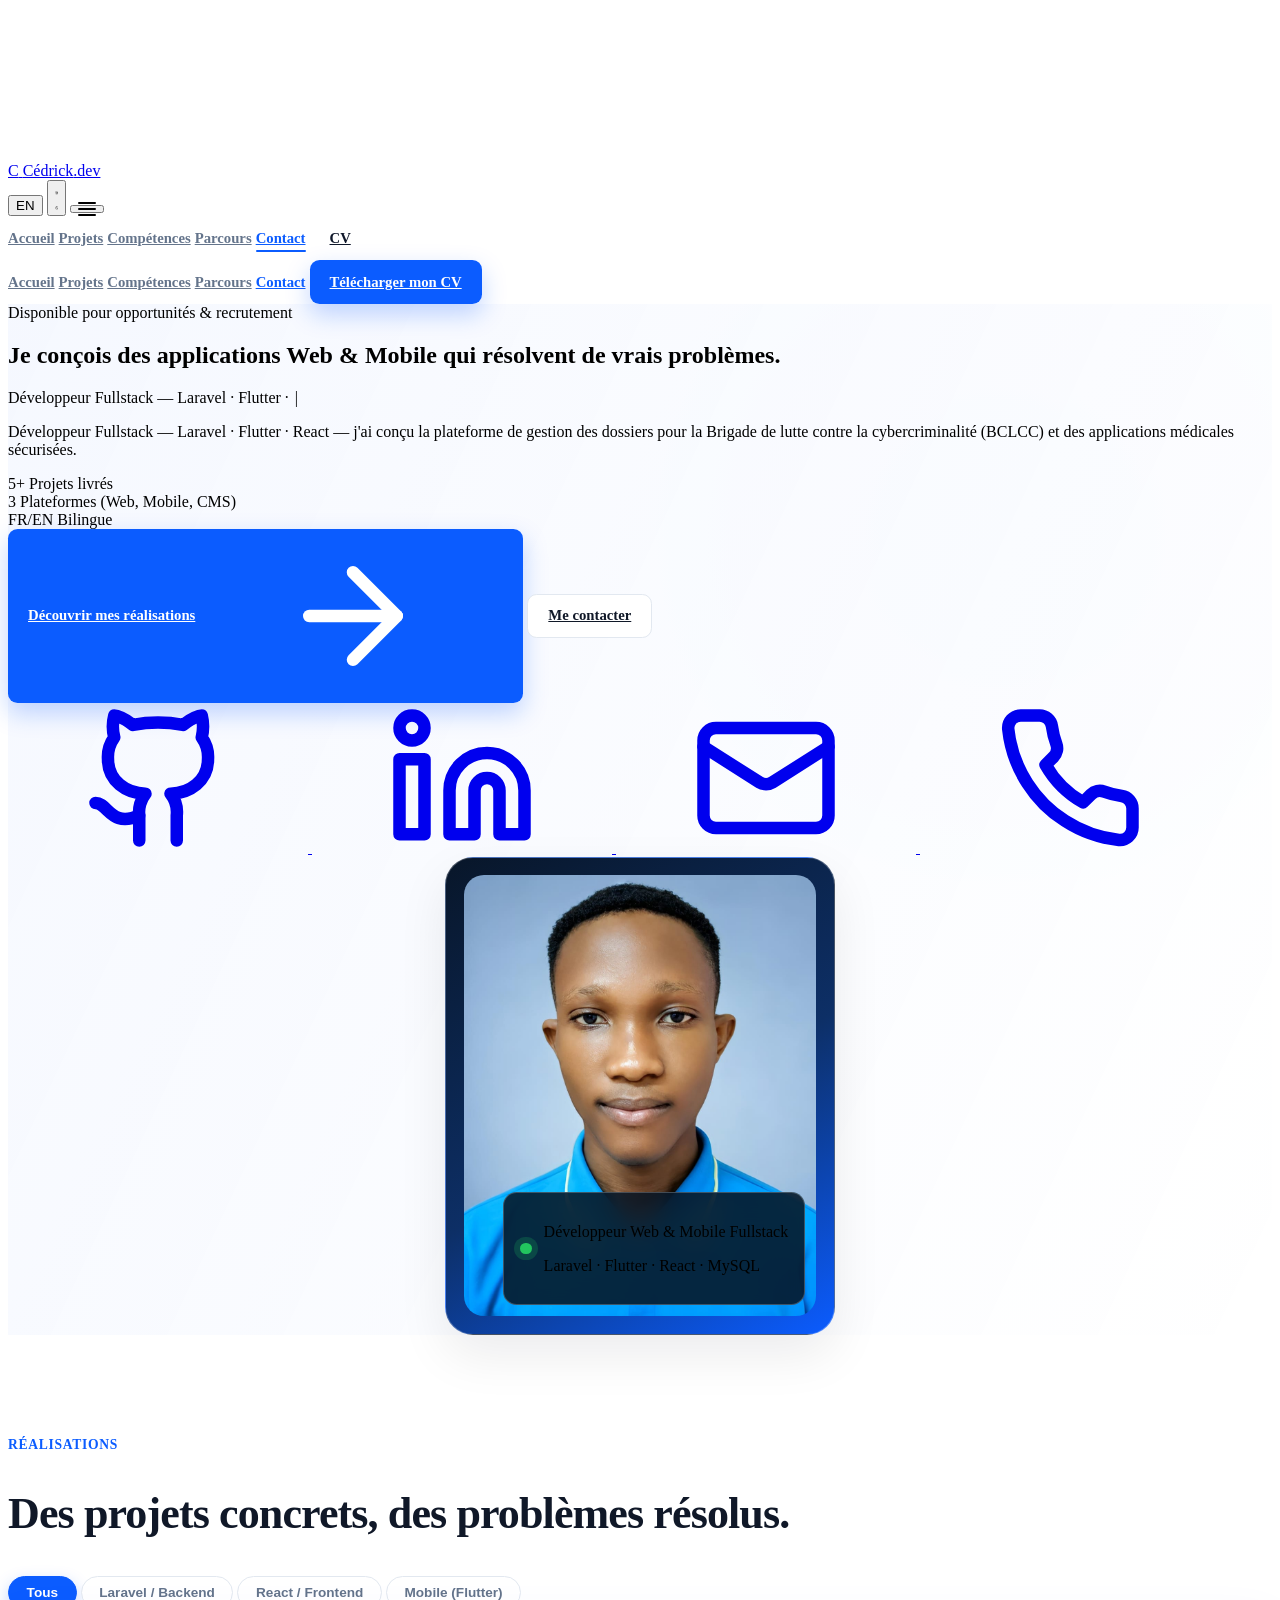
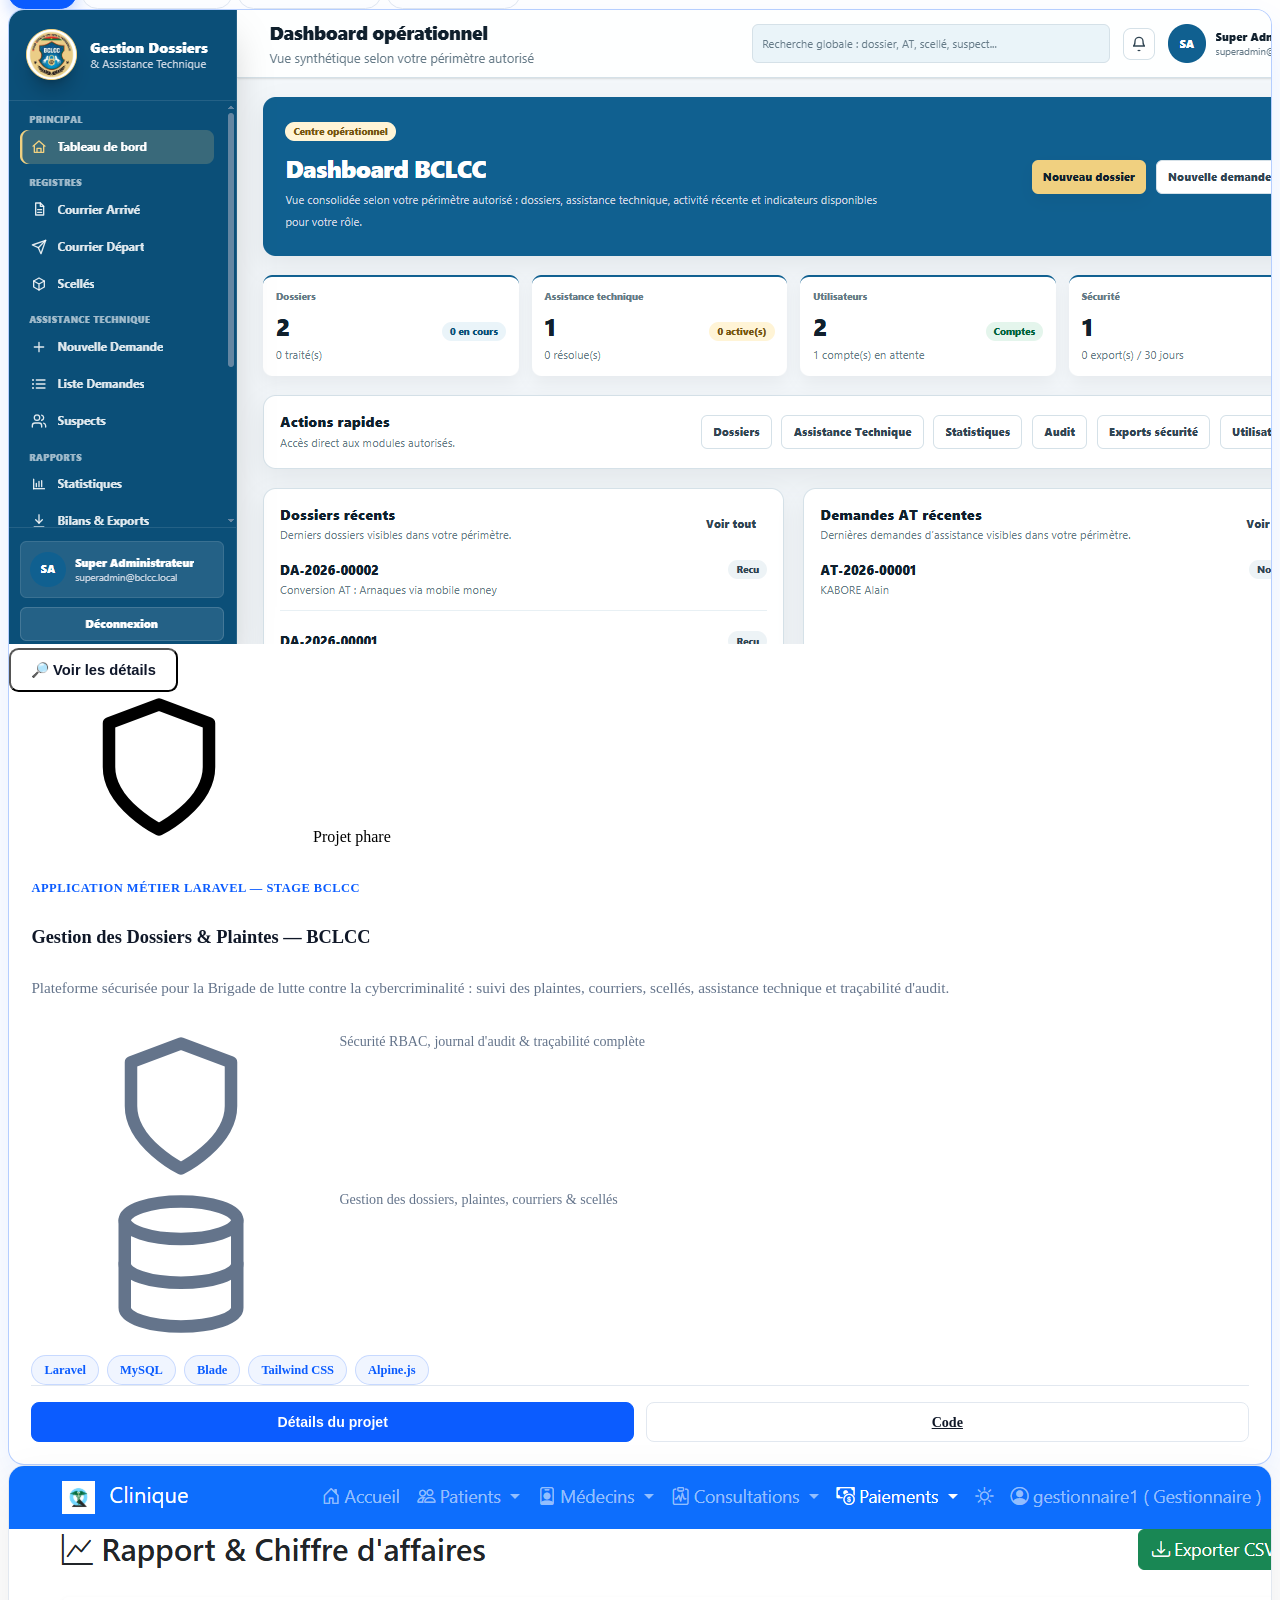
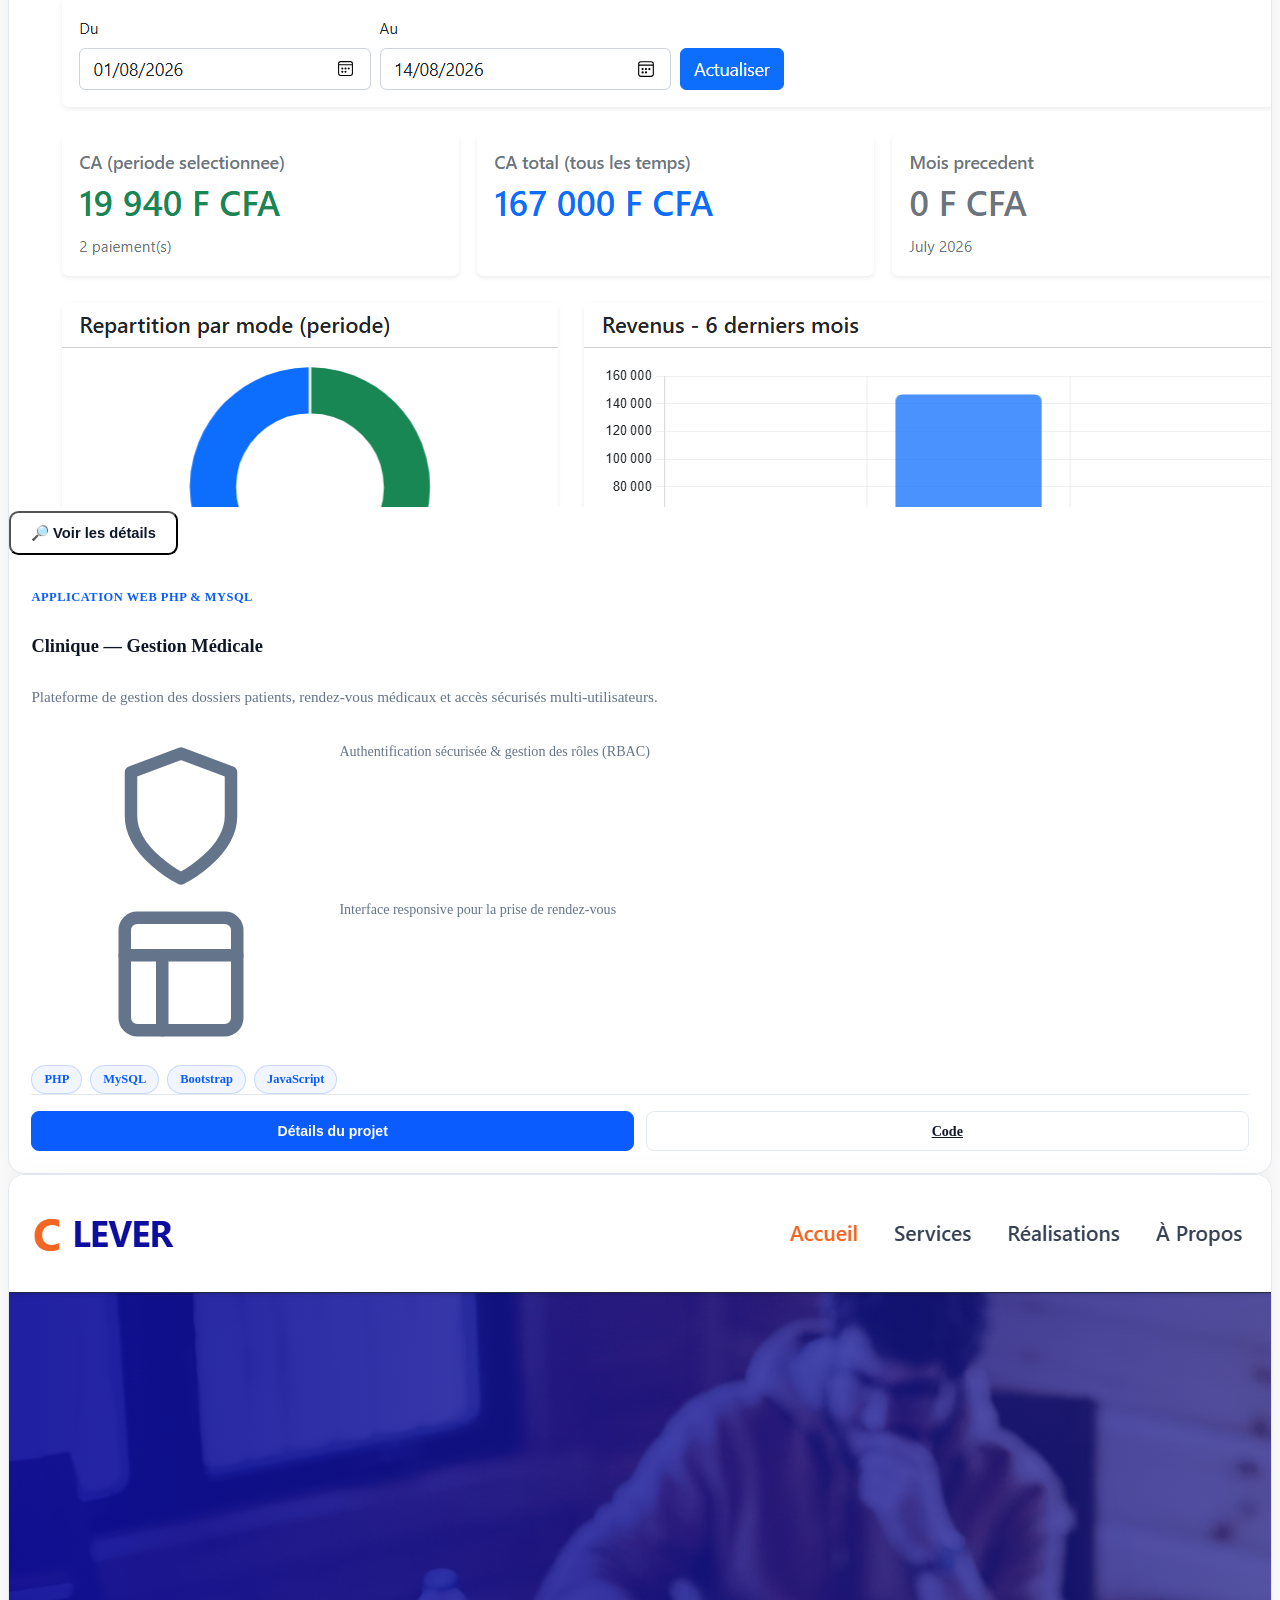
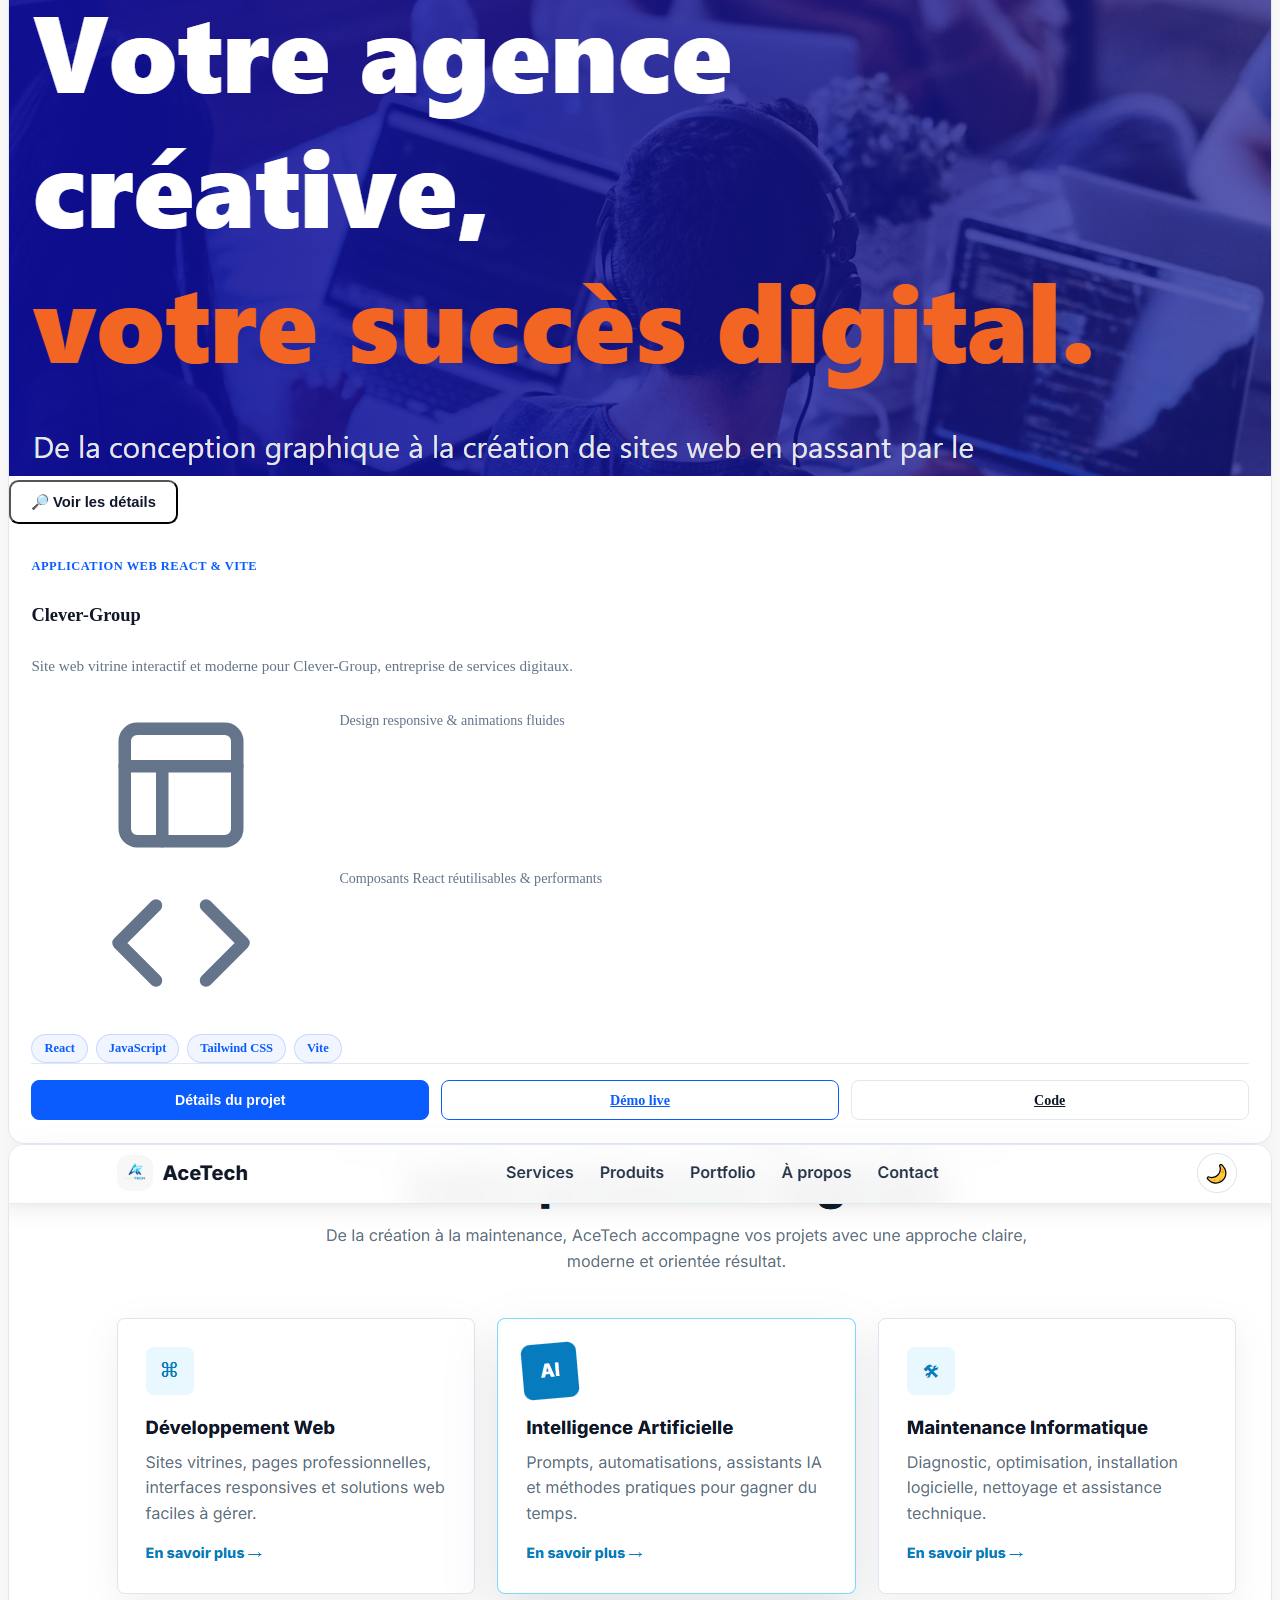
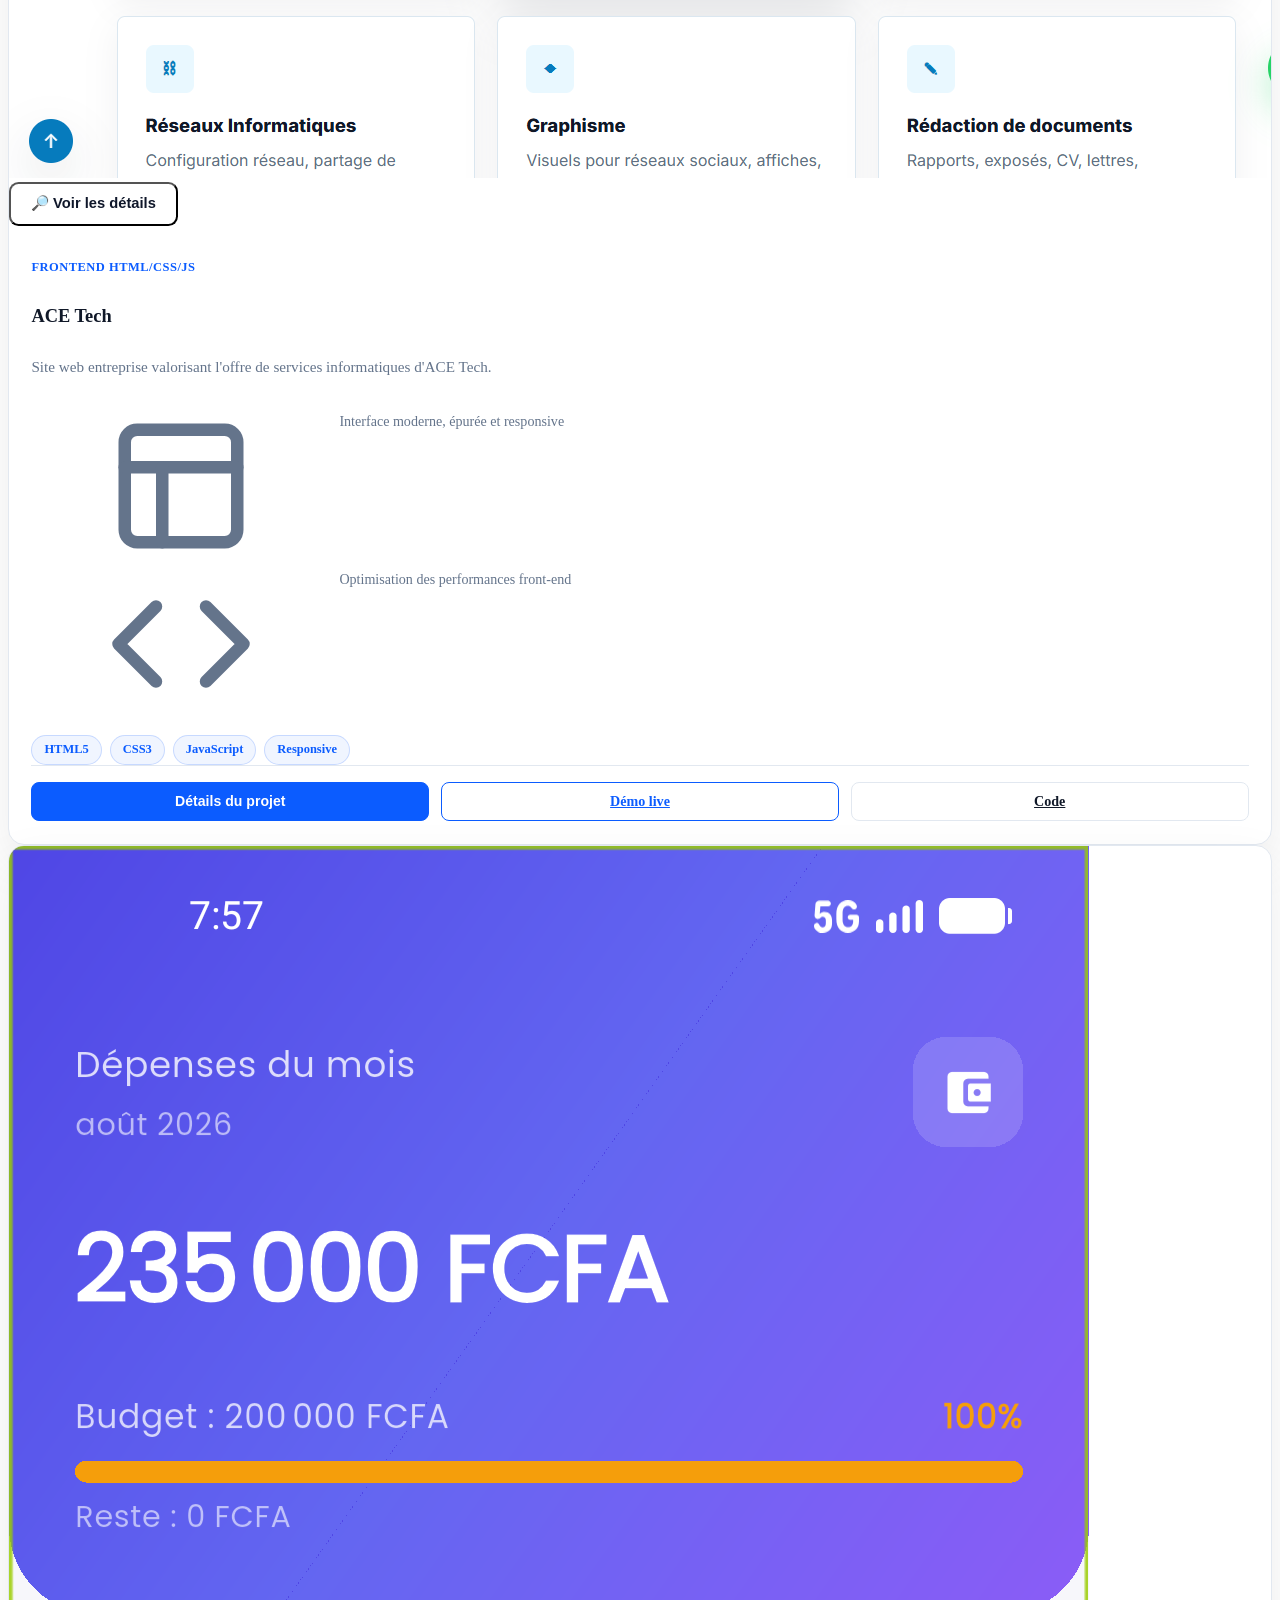
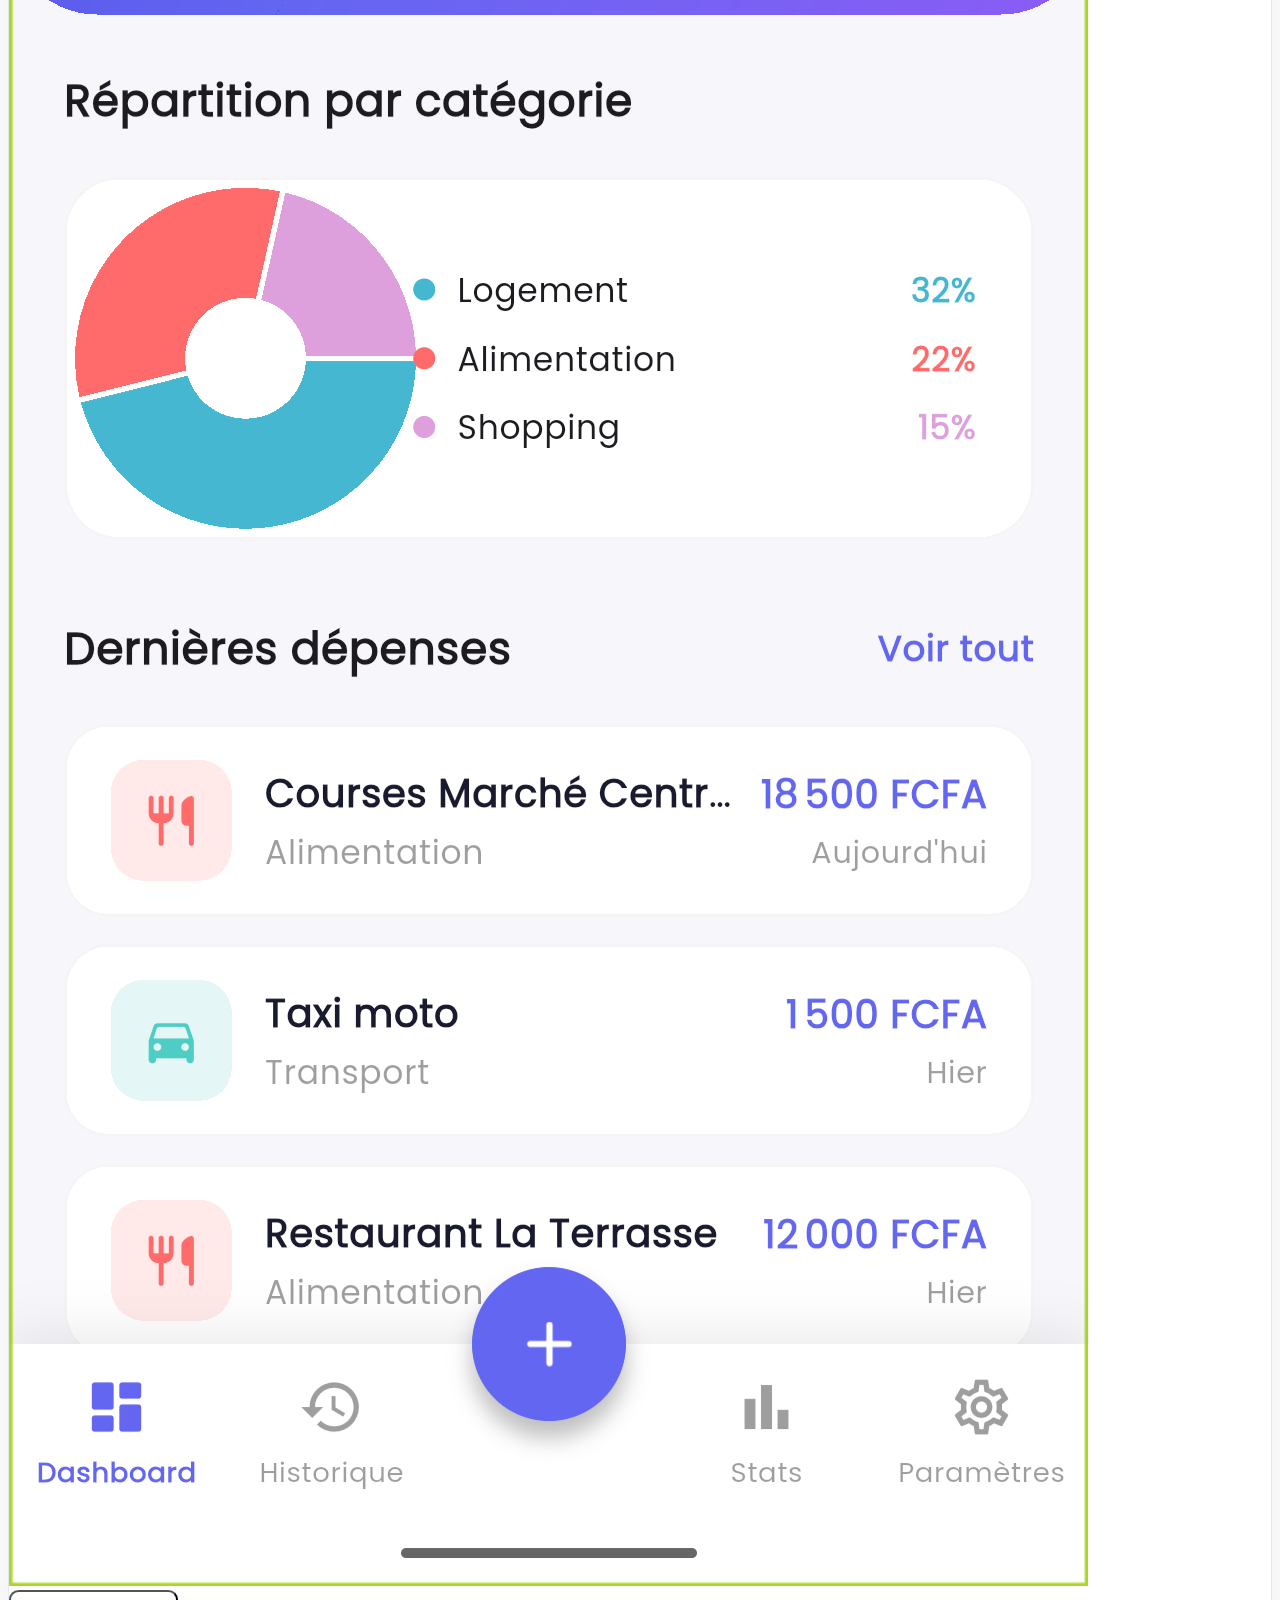
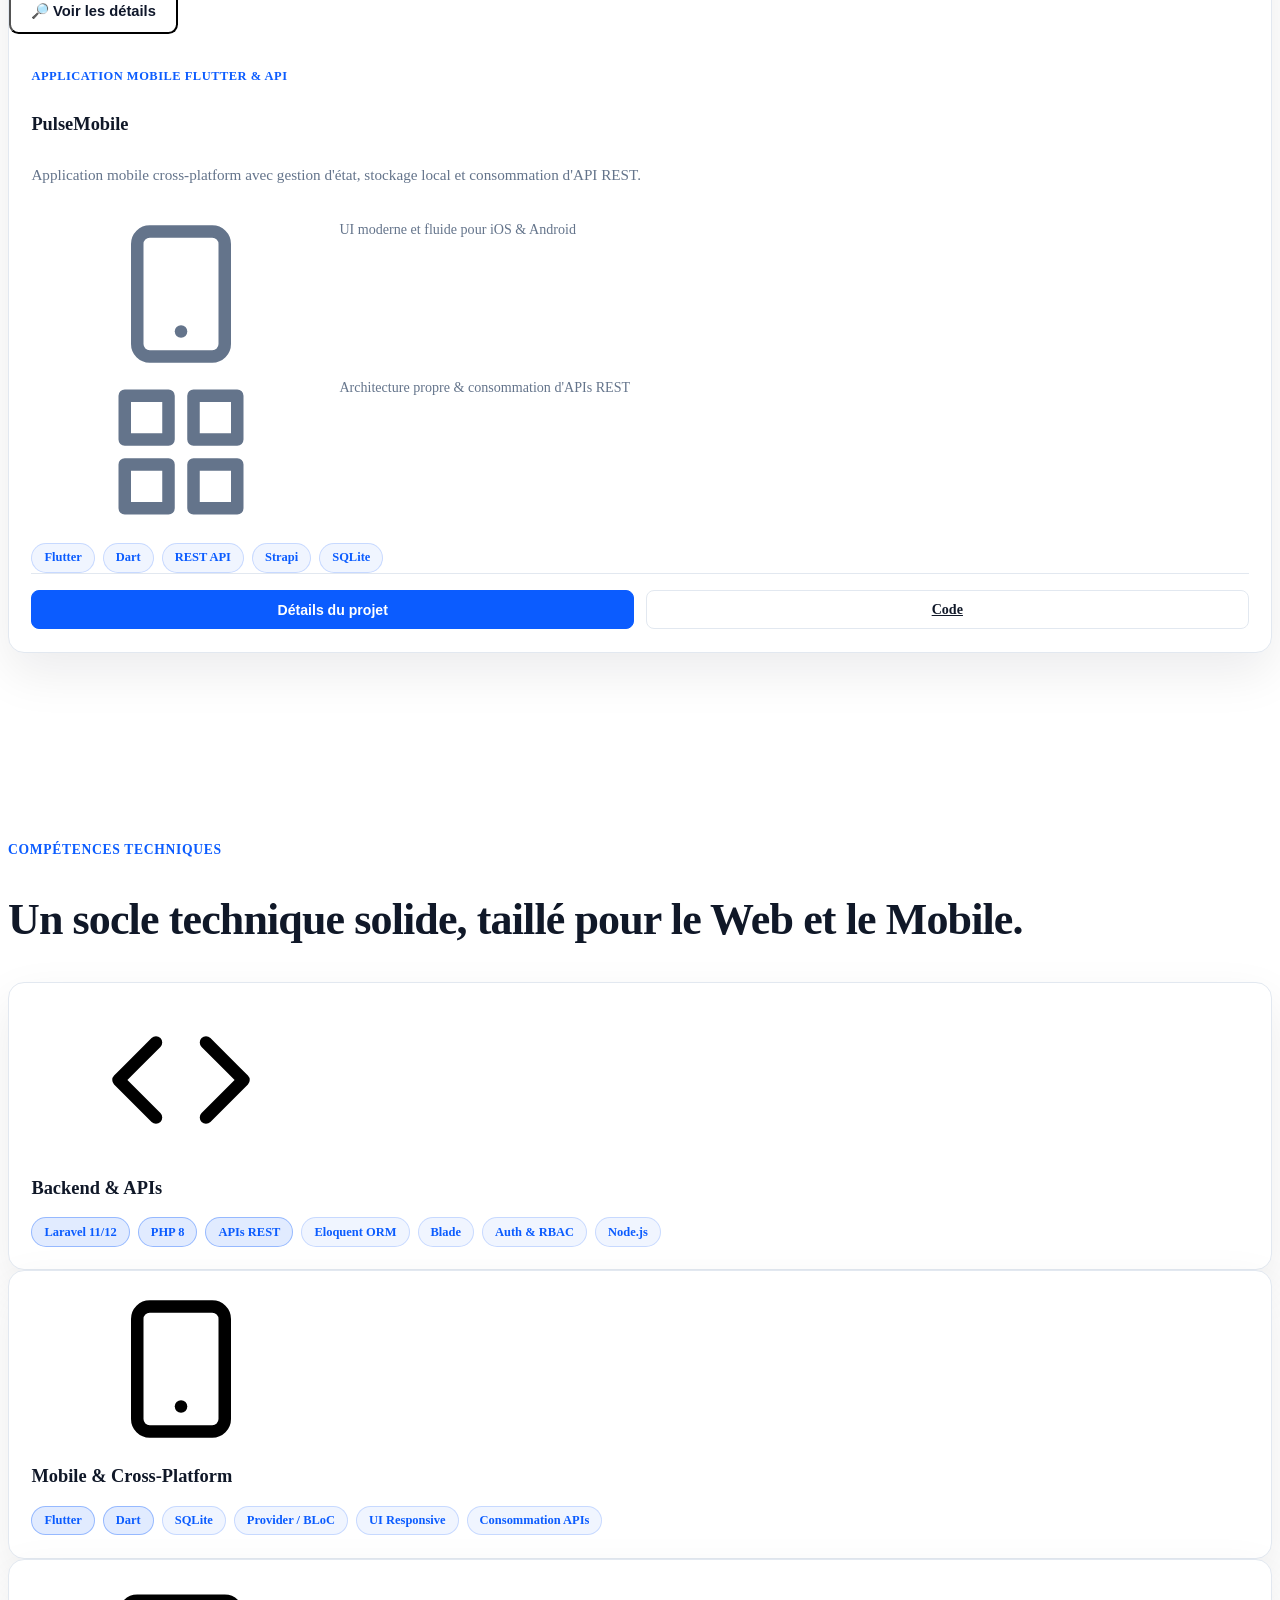
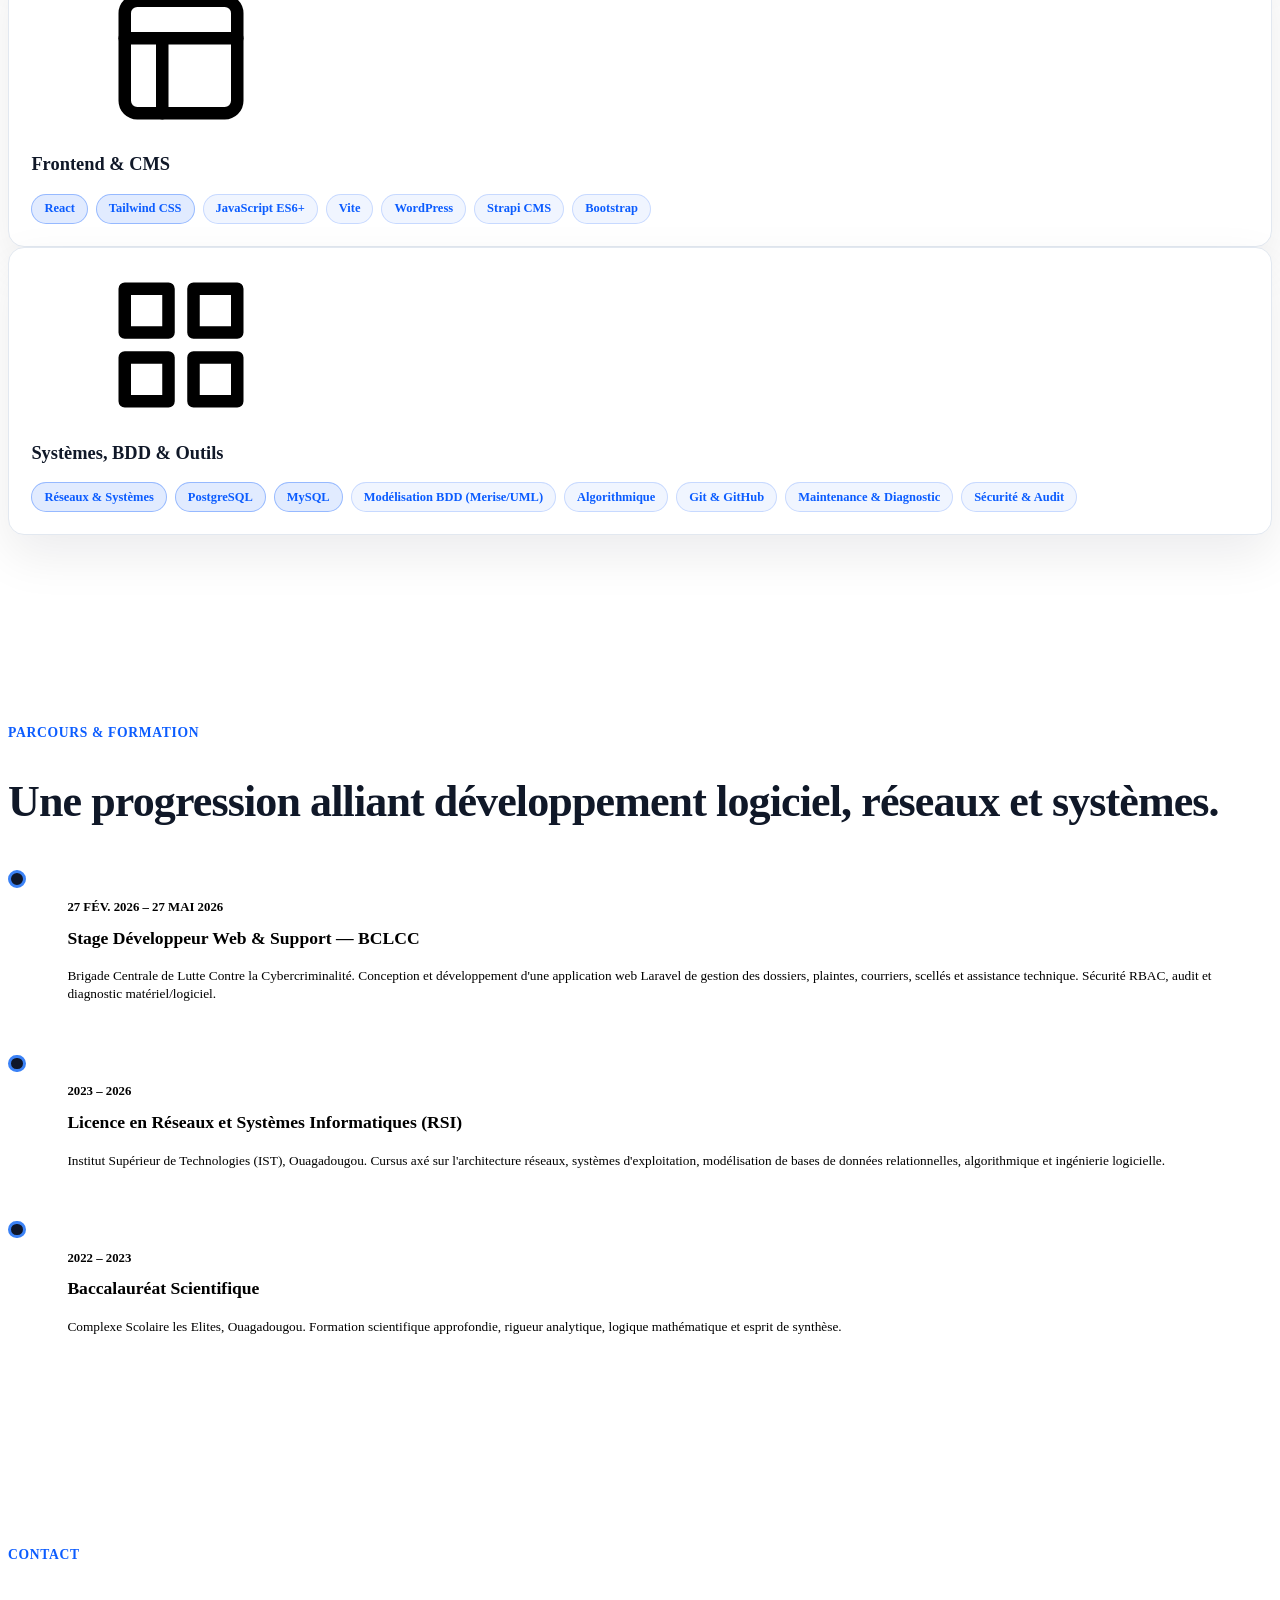
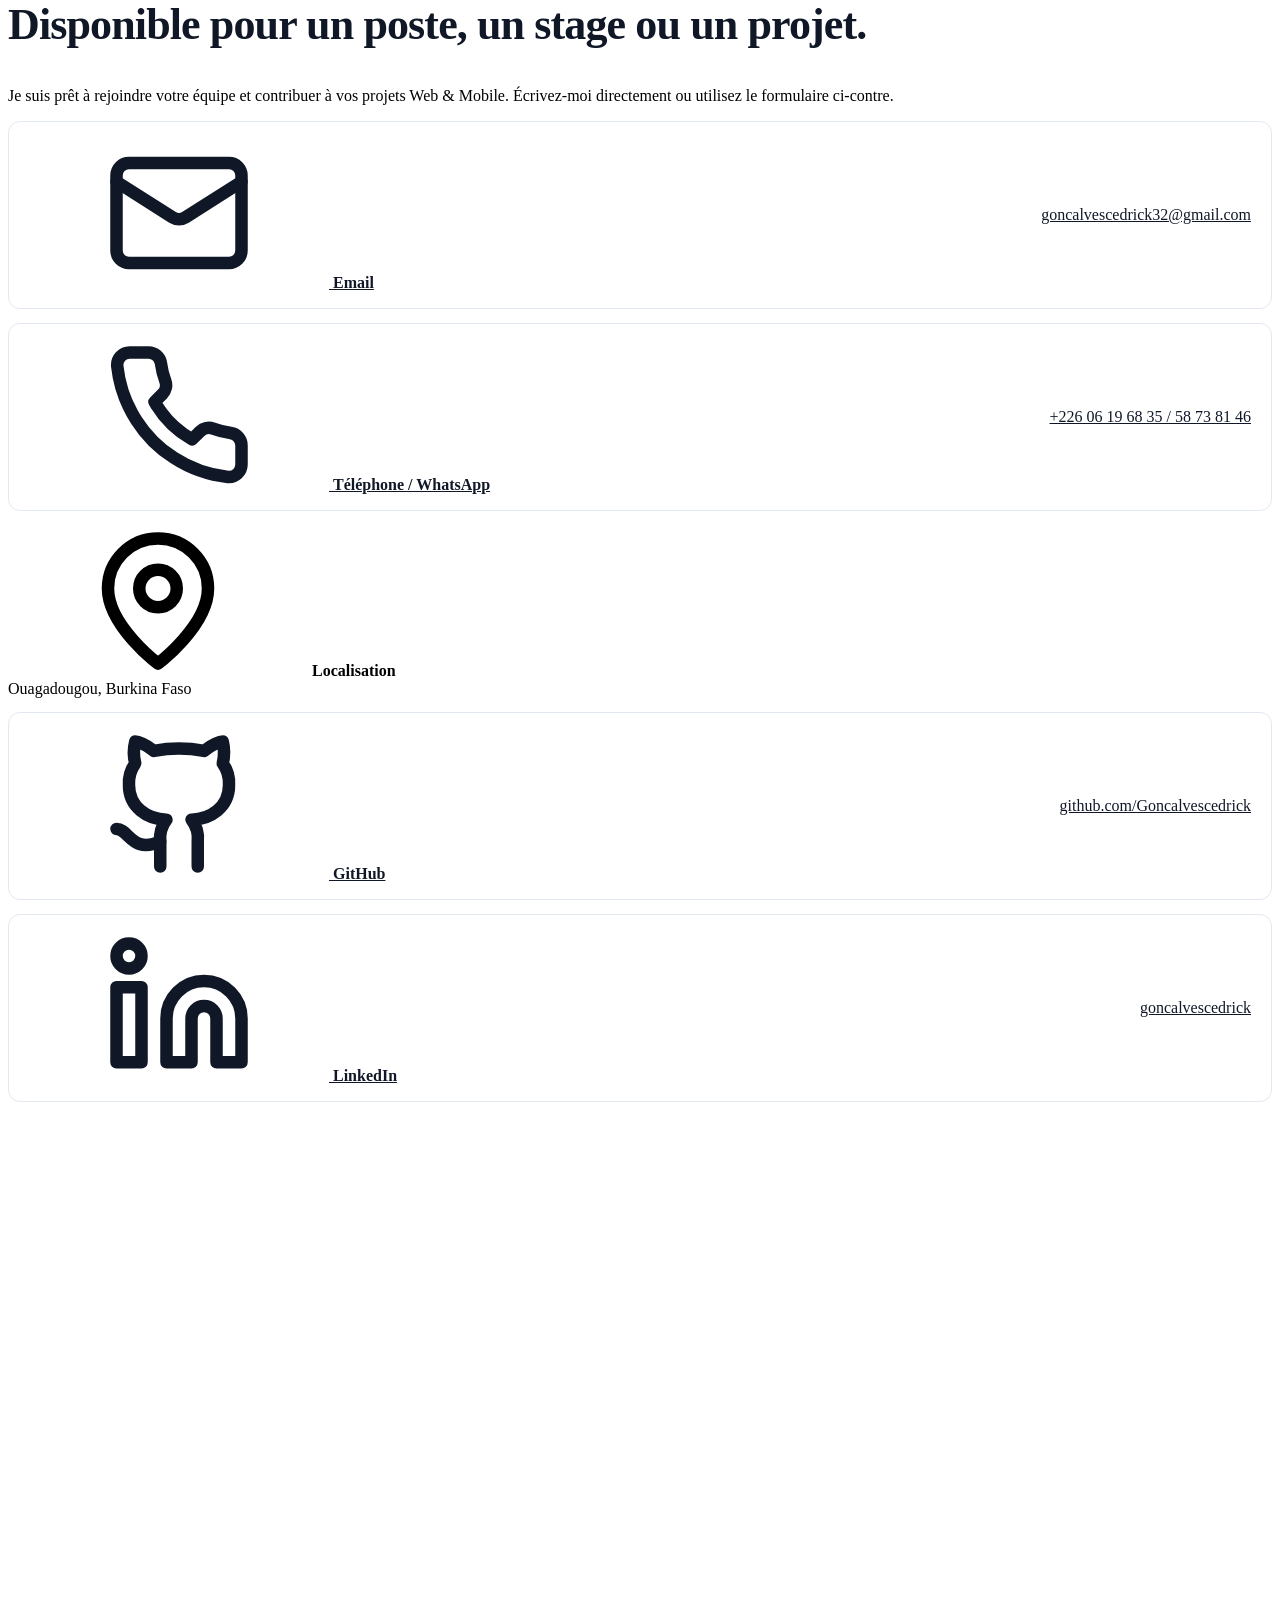
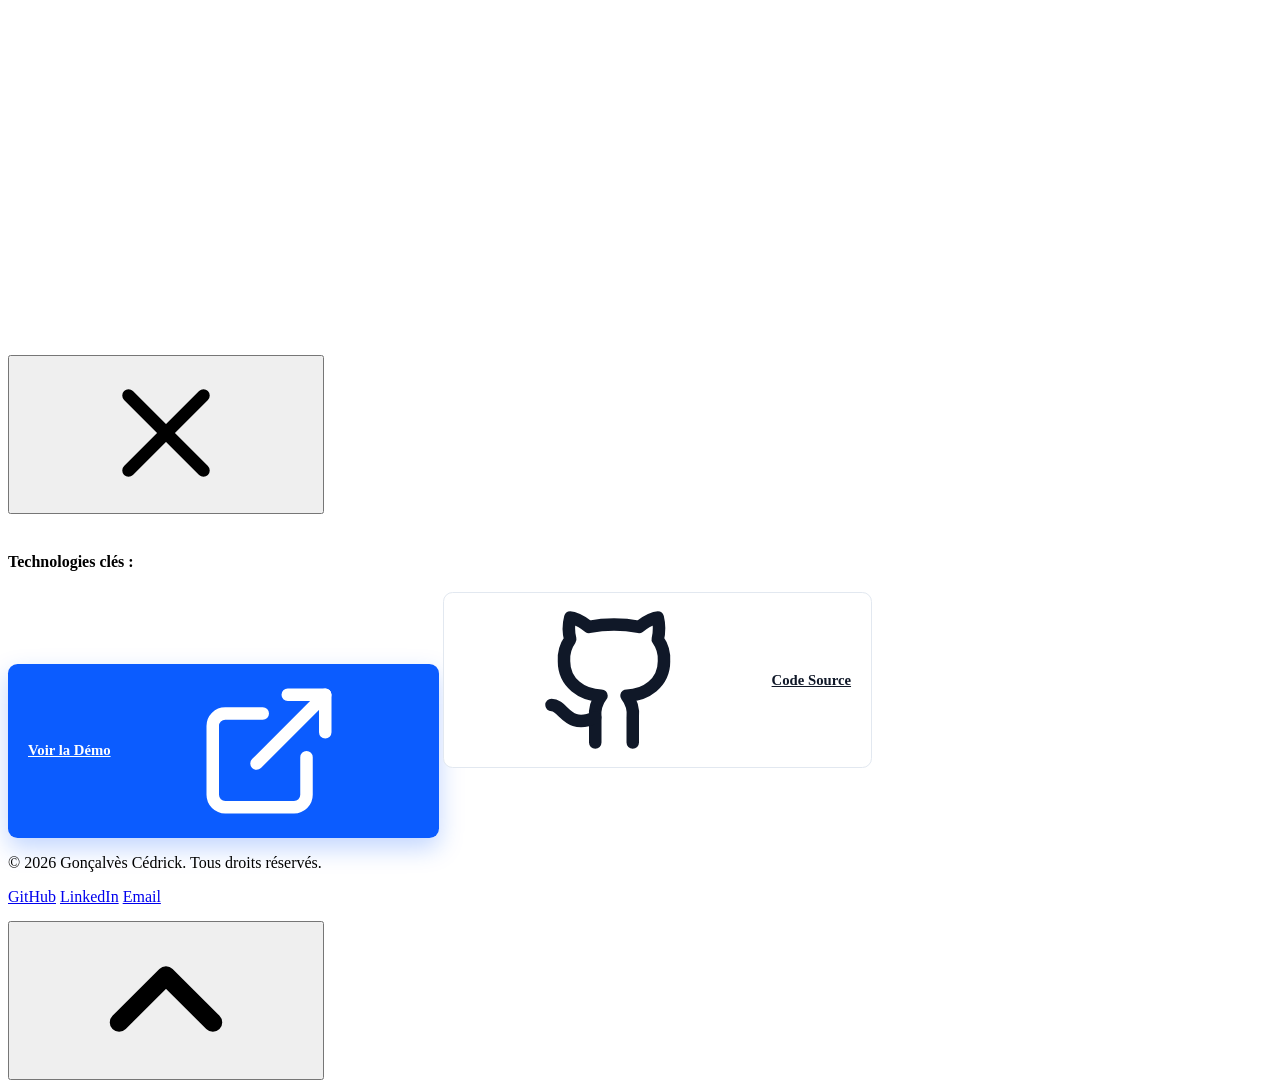
==== commit 7462984a: "feat: update contact details, enhance project descriptions, and add new SVG icons" ====
--- a/index.html
+++ b/index.html
@@ -140,6 +140,16 @@
       <path d="M21 12c0 1.66-4 3-9 3s-9-1.34-9-3" />
       <path d="M3 5v14c0 1.66 4 3 9 3s9-1.34 9-3V5" />
     </symbol>
+    <symbol id="icon-phone" viewBox="0 0 24 24" fill="none" stroke="currentColor" stroke-width="2"
+      stroke-linecap="round" stroke-linejoin="round">
+      <path
+        d="M22 16.92v3a2 2 0 0 1-2.18 2 19.79 19.79 0 0 1-8.63-3.07 19.5 19.5 0 0 1-6-6 19.79 19.79 0 0 1-3.07-8.67A2 2 0 0 1 4.11 2h3a2 2 0 0 1 2 1.72 12.84 12.84 0 0 0 .7 2.81 2 2 0 0 1-.45 2.11L8.09 9.91a16 16 0 0 0 6 6l1.27-1.27a2 2 0 0 1 2.11-.45 12.84 12.84 0 0 0 2.81.7A2 2 0 0 1 22 16.92z" />
+    </symbol>
+    <symbol id="icon-map-pin" viewBox="0 0 24 24" fill="none" stroke="currentColor" stroke-width="2"
+      stroke-linecap="round" stroke-linejoin="round">
+      <path d="M20 10c0 6-8 12-8 12s-8-6-8-12a8 8 0 0 1 16 0Z" />
+      <circle cx="12" cy="10" r="3" />
+    </symbol>
   </svg>
 
   <!-- Scroll Progress Bar -->
@@ -287,13 +297,17 @@
               class="hover:text-blue-600 dark:hover:text-blue-400 transition" aria-label="GitHub">
               <svg class="w-5 h-5"><use href="#icon-github" /></svg>
             </a>
-            <a href="https://linkedin.com/in/cédrick-fredson-gérard-gonçalvès" target="_blank" rel="noopener"
+            <a href="https://www.linkedin.com/in/goncalvescedrick" target="_blank" rel="noopener"
               class="hover:text-blue-600 dark:hover:text-blue-400 transition" aria-label="LinkedIn">
               <svg class="w-5 h-5"><use href="#icon-linkedin" /></svg>
             </a>
             <a href="mailto:goncalvescedrick32@gmail.com"
               class="hover:text-blue-600 dark:hover:text-blue-400 transition" aria-label="Email">
               <svg class="w-5 h-5"><use href="#icon-mail" /></svg>
+            </a>
+            <a href="tel:+22606196835"
+              class="hover:text-blue-600 dark:hover:text-blue-400 transition" aria-label="Téléphone">
+              <svg class="w-5 h-5"><use href="#icon-phone" /></svg>
             </a>
           </div>
         </div>
@@ -350,10 +364,10 @@
 
           <!-- ─── Projet 1: BCLCC (star project) ─── -->
           <article class="project-card project-card--featured reveal" data-category="backend"
-            data-title-fr="Gestion des Dossiers — BCLCC" data-title-en="Case Management — BCLCC"
+            data-title-fr="Gestion des Dossiers & Plaintes — BCLCC" data-title-en="Case & Complaints Management — BCLCC"
             data-img="assets/projects/bclcc.png"
-            data-desc-fr="Application web métier de gestion centralisée des dossiers et du suivi des plaintes pour la Brigade Centrale de Lutte Contre la Cybercriminalité (BCLCC). Conception d'une architecture sécurisée avec rôles hiérarchiques, traçabilité complète des actions et requêtes SQL optimisées pour le traitement de milliers de dossiers."
-            data-desc-en="Centralized case and complaint management web application for the Central Cybercrime Investigation Brigade (BCLCC). Designed with a secure role-based architecture, full action traceability, and optimized SQL queries for processing thousands of case files."
+            data-desc-fr="Application web métier conçue lors de mon stage à la Brigade Centrale de Lutte Contre la Cybercriminalité (BCLCC). Gestion centralisée des dossiers, plaintes, courriers officiels, scellés et assistance technique. Mise en œuvre d'une architecture sécurisée avec rôles/permissions (RBAC), journal d'audit et modélisation de données optimisée."
+            data-desc-en="Mission-critical web application designed during my internship at the Central Cybercrime Investigation Brigade (BCLCC). Centralized tracking of case files, complaints, official mail, evidence seals, and technical assistance. Implemented a secure RBAC architecture, audit logs, and optimized database modeling."
             data-tech="Laravel, PHP 8, MySQL, Blade, Tailwind CSS, Alpine.js"
             data-code="https://github.com/Goncalvescedrick/Final/tree/main/gestion-dossiers-at">
             <div class="relative overflow-hidden group">
@@ -375,20 +389,19 @@
               </div>
             </div>
             <div class="project-content">
-              <p class="project-label" data-i18n="project1.label">Application métier Laravel</p>
-              <h3 data-i18n="project1.title">Gestion des Dossiers — BCLCC</h3>
+              <p class="project-label" data-i18n="project1.label">Application métier Laravel — Stage BCLCC</p>
+              <h3 data-i18n="project1.title">Gestion des Dossiers & Plaintes — BCLCC</h3>
               <p class="project-context" data-i18n="project1.context">
-                Plateforme sécurisée pour la Brigade de lutte contre la cybercriminalité : suivi des plaintes,
-                gestion des dossiers sensibles et traçabilité complète.
+                Plateforme sécurisée pour la Brigade de lutte contre la cybercriminalité : suivi des plaintes, courriers, scellés, assistance technique et traçabilité d'audit.
               </p>
               <div class="project-highlights">
                 <div class="highlight-item">
                   <svg class="w-4 h-4 text-blue-500 shrink-0 mt-0.5"><use href="#icon-shield" /></svg>
-                  <span data-i18n="project1.highlight1">Architecture RBAC sécurisée à rôles hiérarchiques</span>
+                  <span data-i18n="project1.highlight1">Sécurité RBAC, journal d'audit & traçabilité complète</span>
                 </div>
                 <div class="highlight-item">
                   <svg class="w-4 h-4 text-blue-500 shrink-0 mt-0.5"><use href="#icon-database" /></svg>
-                  <span data-i18n="project1.highlight2">Requêtes SQL optimisées & statistiques analytiques</span>
+                  <span data-i18n="project1.highlight2">Gestion des dossiers, plaintes, courriers & scellés</span>
                 </div>
               </div>
               <div class="tech-list">
@@ -658,19 +671,17 @@
             </div>
           </article>
 
-          <!-- Card 4: Architecture & Outils -->
+          <!-- Card 4: Systèmes, BDD & Outils -->
           <article class="skill-card reveal" style="--delay: 240ms">
             <div class="flex items-center gap-3 mb-4">
               <span class="p-2.5 rounded-lg bg-emerald-100 text-emerald-600 dark:bg-emerald-950 dark:text-emerald-400">
                 <svg class="w-6 h-6"><use href="#icon-grid" /></svg>
               </span>
               <h3 class="text-lg font-extrabold text-slate-900 dark:text-white" data-i18n="skills.card4.title">
-                Architecture & Outils</h3>
+                Systèmes, BDD & Outils</h3>
             </div>
             <div class="badge-list">
-              <span data-i18n="skills.uml">Modélisation UML</span><span data-i18n="skills.db_modeling">Merise
-                MCD/MLD</span><span>MySQL</span><span>PostgreSQL</span><span>Git & GitHub
-                Flow</span><span data-i18n="skills.agile">Agile / Scrum</span><span>Docker</span>
+              <span class="badge-primary" data-i18n="skills.systems">Réseaux & Systèmes</span><span class="badge-primary">PostgreSQL</span><span class="badge-primary">MySQL</span><span data-i18n="skills.db_modeling">Modélisation BDD (Merise/UML)</span><span>Algorithmique</span><span>Git & GitHub</span><span data-i18n="skills.maintenance">Maintenance & Diagnostic</span><span data-i18n="skills.security">Sécurité & Audit</span>
             </div>
           </article>
         </div>
@@ -678,52 +689,50 @@
     </section>
 
     <!-- ════════════════════════════════════════════════════════════════
-         PARCOURS SECTION — Timeline avec repères concrets
+         PARCOURS SECTION — Timeline avec repères réels du CV
          ════════════════════════════════════════════════════════════════ -->
     <section id="parcours" class="section bg-slate-900 text-white relative overflow-hidden">
       <div class="mx-auto max-w-7xl px-5 lg:px-8 relative z-10">
         <div class="reveal max-w-3xl">
           <p class="section-kicker text-blue-400" data-i18n="parcours.kicker">Parcours & Formation</p>
           <h2 class="section-title text-white" data-i18n="parcours.title">
-            Une progression axée sur la pratique et le développement logiciel.
+            Une progression alliant développement logiciel, réseaux et systèmes.
           </h2>
         </div>
 
         <div class="timeline mt-12">
+          <!-- Item 1 : Stage BCLCC -->
           <article class="timeline-item reveal">
             <span></span>
             <div>
-              <p class="text-blue-400" data-i18n="parcours.item1.date">En cours</p>
-              <h3 data-i18n="parcours.item1.title">Études en Informatique & Génie Logiciel</h3>
+              <p class="text-blue-400" data-i18n="parcours.item1.date">27 Fév. 2026 – 27 Mai 2026</p>
+              <h3 data-i18n="parcours.item1.title">Stage Développeur Web & Support — BCLCC</h3>
               <small class="text-slate-300" data-i18n="parcours.item1.desc">
-                Formation approfondie en développement Web & Mobile, architecture logicielle (UML, Merise),
-                modélisation de bases de données et méthodologies agiles.
+                Brigade Centrale de Lutte Contre la Cybercriminalité. Conception et développement d'une application web Laravel de gestion des dossiers, plaintes, courriers, scellés et assistance technique. Sécurité RBAC, audit et diagnostic matériel/logiciel.
               </small>
             </div>
           </article>
 
+          <!-- Item 2 : Licence RSI -->
           <article class="timeline-item reveal" style="--delay: 100ms">
             <span></span>
             <div>
-              <p class="text-blue-400" data-i18n="parcours.item2.date">Projet BCLCC</p>
-              <h3 data-i18n="parcours.item2.title">Plateforme de gestion — Brigade Cybercriminalité</h3>
+              <p class="text-blue-400" data-i18n="parcours.item2.date">2023 – 2026</p>
+              <h3 data-i18n="parcours.item2.title">Licence en Réseaux et Systèmes Informatiques (RSI)</h3>
               <small class="text-slate-300" data-i18n="parcours.item2.desc">
-                Conception et développement d'une application Laravel de gestion des dossiers
-                pour la Brigade Centrale de Lutte Contre la Cybercriminalité. Architecture sécurisée,
-                RBAC, traçabilité et requêtes SQL optimisées.
+                Institut Supérieur de Technologies (IST), Ouagadougou. Cursus axé sur l'architecture réseaux, systèmes d'exploitation, modélisation de bases de données relationnelles, algorithmique et ingénierie logicielle.
               </small>
             </div>
           </article>
 
+          <!-- Item 3 : Baccalauréat Scientifique -->
           <article class="timeline-item reveal" style="--delay: 200ms">
             <span></span>
             <div>
-              <p class="text-blue-400" data-i18n="parcours.item3.date">Projets Fullstack & Mobile</p>
-              <h3 data-i18n="parcours.item3.title">Applications Web & Mobiles complètes</h3>
+              <p class="text-blue-400" data-i18n="parcours.item3.date">2022 – 2023</p>
+              <h3 data-i18n="parcours.item3.title">Baccalauréat Scientifique</h3>
               <small class="text-slate-300" data-i18n="parcours.item3.desc">
-                Développement de 5+ projets avec Laravel, React et Flutter. Conception d'APIs REST,
-                intégration de CMS (WordPress, Strapi), déploiement sur Vercel et GitHub Pages,
-                gestion de versions Git et workflows agiles.
+                Complexe Scolaire les Elites, Ouagadougou. Formation scientifique approfondie, rigueur analytique, logique mathématique et esprit de synthèse.
               </small>
             </div>
           </article>
@@ -758,6 +767,28 @@
               <span class="text-slate-500 dark:text-slate-400 text-sm">goncalvescedrick32@gmail.com</span>
             </a>
 
+            <a href="tel:+22606196835" class="group">
+              <div class="flex items-center gap-3">
+                <span
+                  class="p-2 rounded-lg bg-emerald-100 text-emerald-600 dark:bg-emerald-950 dark:text-emerald-400 group-hover:scale-110 transition-transform">
+                  <svg class="w-5 h-5"><use href="#icon-phone" /></svg>
+                </span>
+                <strong data-i18n="contact.phone_label">Téléphone / WhatsApp</strong>
+              </div>
+              <span class="text-slate-500 dark:text-slate-400 text-sm">+226 06 19 68 35 / 58 73 81 46</span>
+            </a>
+
+            <div class="group flex items-center justify-between py-3 border-b border-slate-200/60 dark:border-slate-800/60">
+              <div class="flex items-center gap-3">
+                <span
+                  class="p-2 rounded-lg bg-rose-100 text-rose-600 dark:bg-rose-950 dark:text-rose-400">
+                  <svg class="w-5 h-5"><use href="#icon-map-pin" /></svg>
+                </span>
+                <strong data-i18n="contact.location_label">Localisation</strong>
+              </div>
+              <span class="text-slate-500 dark:text-slate-400 text-sm" data-i18n="contact.location_value">Ouagadougou, Burkina Faso</span>
+            </div>
+
             <a href="https://github.com/Goncalvescedrick" target="_blank" rel="noopener" class="group">
               <div class="flex items-center gap-3">
                 <span
@@ -769,7 +800,7 @@
               <span class="text-slate-500 dark:text-slate-400 text-sm">github.com/Goncalvescedrick</span>
             </a>
 
-            <a href="https://linkedin.com/in/cédrick-fredson-gérard-gonçalvès" target="_blank" rel="noopener"
+            <a href="https://www.linkedin.com/in/goncalvescedrick" target="_blank" rel="noopener"
               class="group">
               <div class="flex items-center gap-3">
                 <span
@@ -778,7 +809,7 @@
                 </span>
                 <strong>LinkedIn</strong>
               </div>
-              <span class="text-slate-500 dark:text-slate-400 text-sm">Cédrick Gonçalvès</span>
+              <span class="text-slate-500 dark:text-slate-400 text-sm">goncalvescedrick</span>
             </a>
           </div>
         </div>
@@ -878,7 +909,7 @@
       <div class="flex gap-6 text-slate-300">
         <a href="https://github.com/Goncalvescedrick" target="_blank" rel="noopener"
           class="hover:text-blue-400 transition">GitHub</a>
-        <a href="https://linkedin.com/in/cédrick-fredson-gérard-gonçalvès" target="_blank" rel="noopener"
+        <a href="https://www.linkedin.com/in/goncalvescedrick" target="_blank" rel="noopener"
           class="hover:text-blue-400 transition">LinkedIn</a>
         <a href="mailto:goncalvescedrick32@gmail.com" class="hover:text-blue-400 transition">Email</a>
       </div>
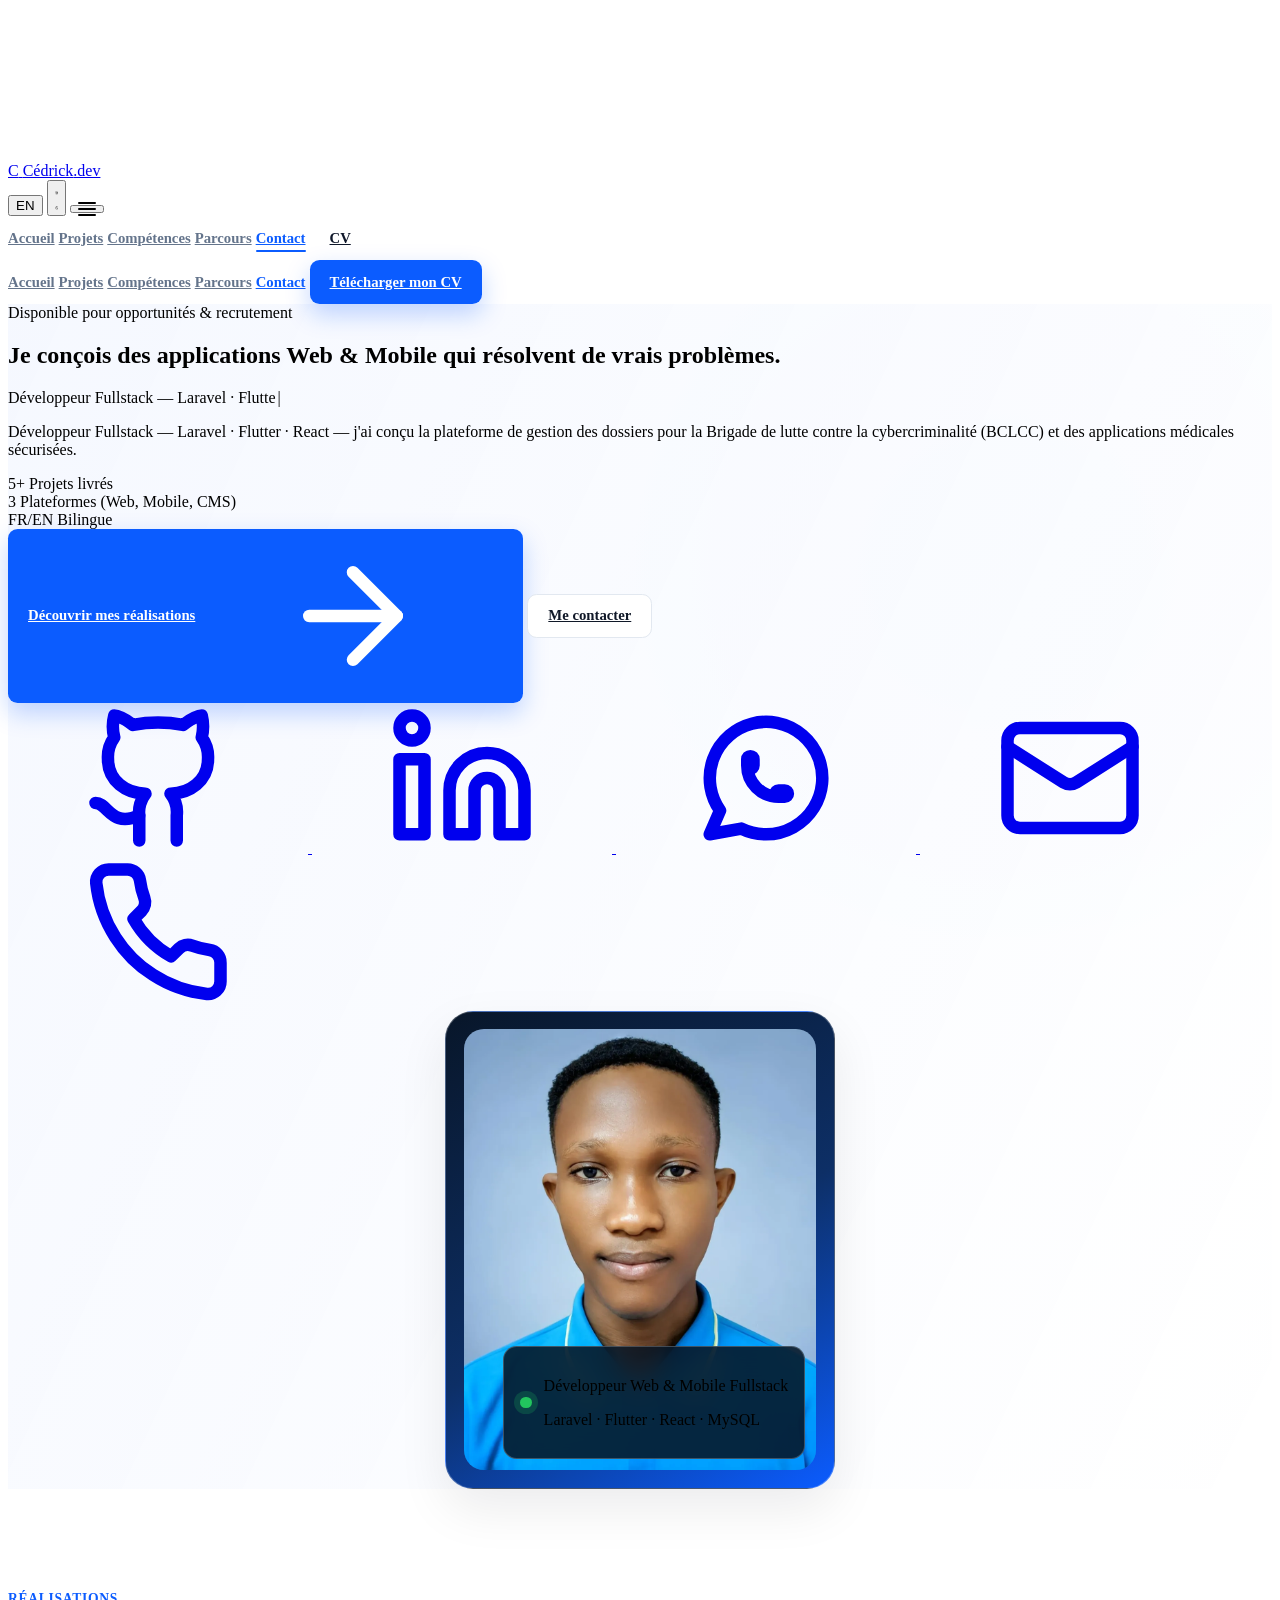
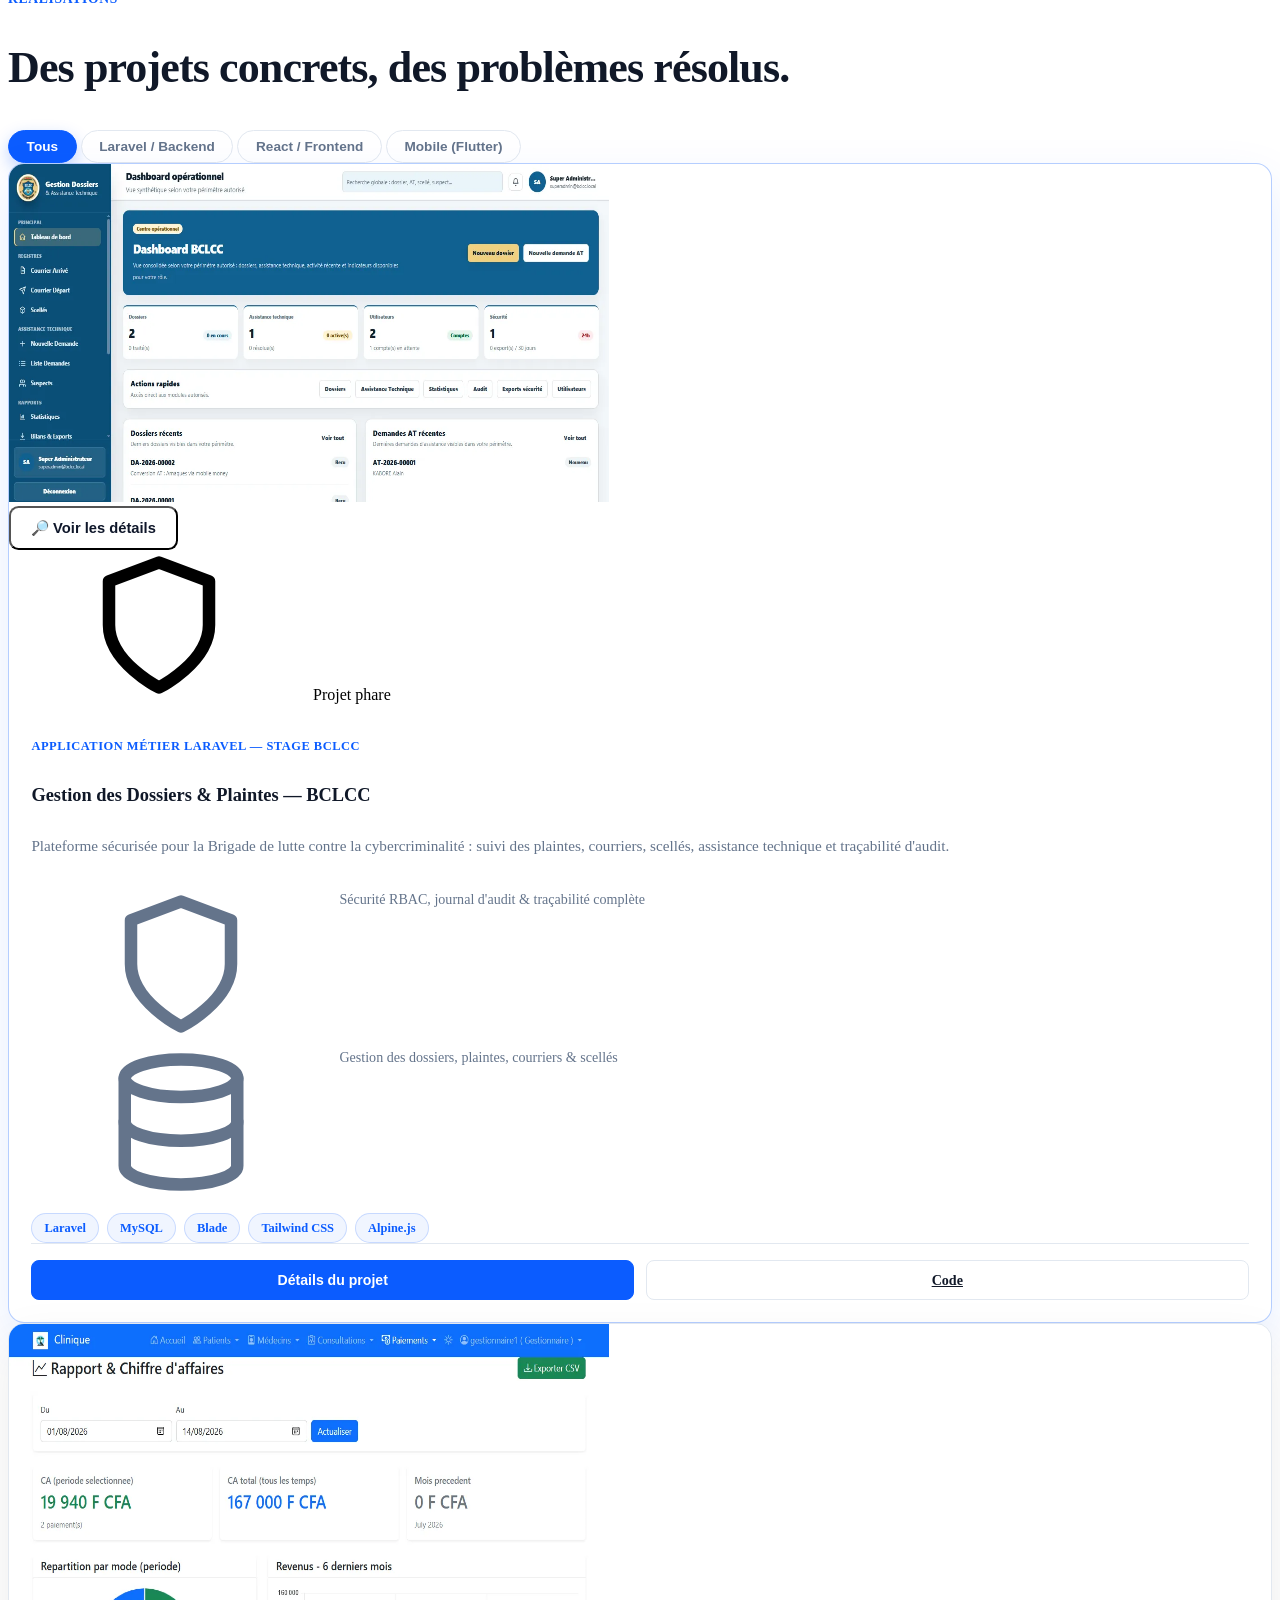
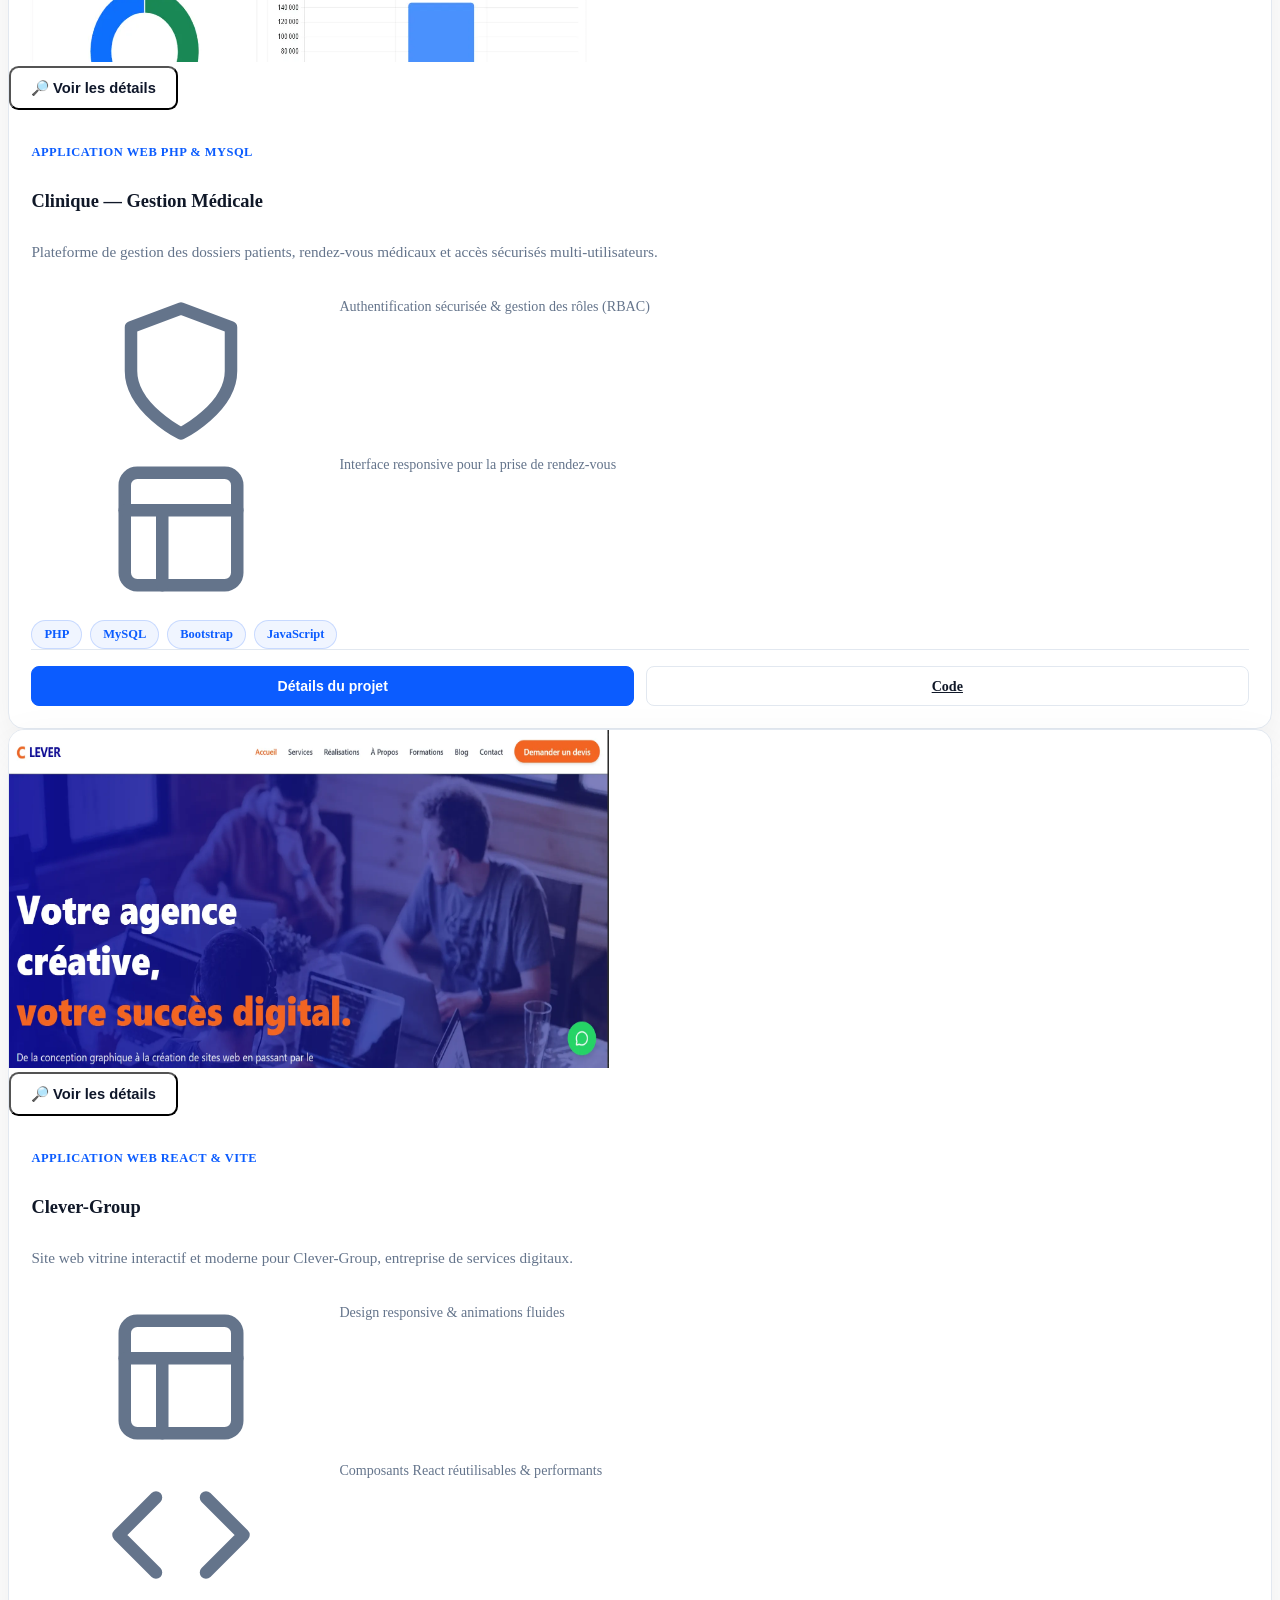
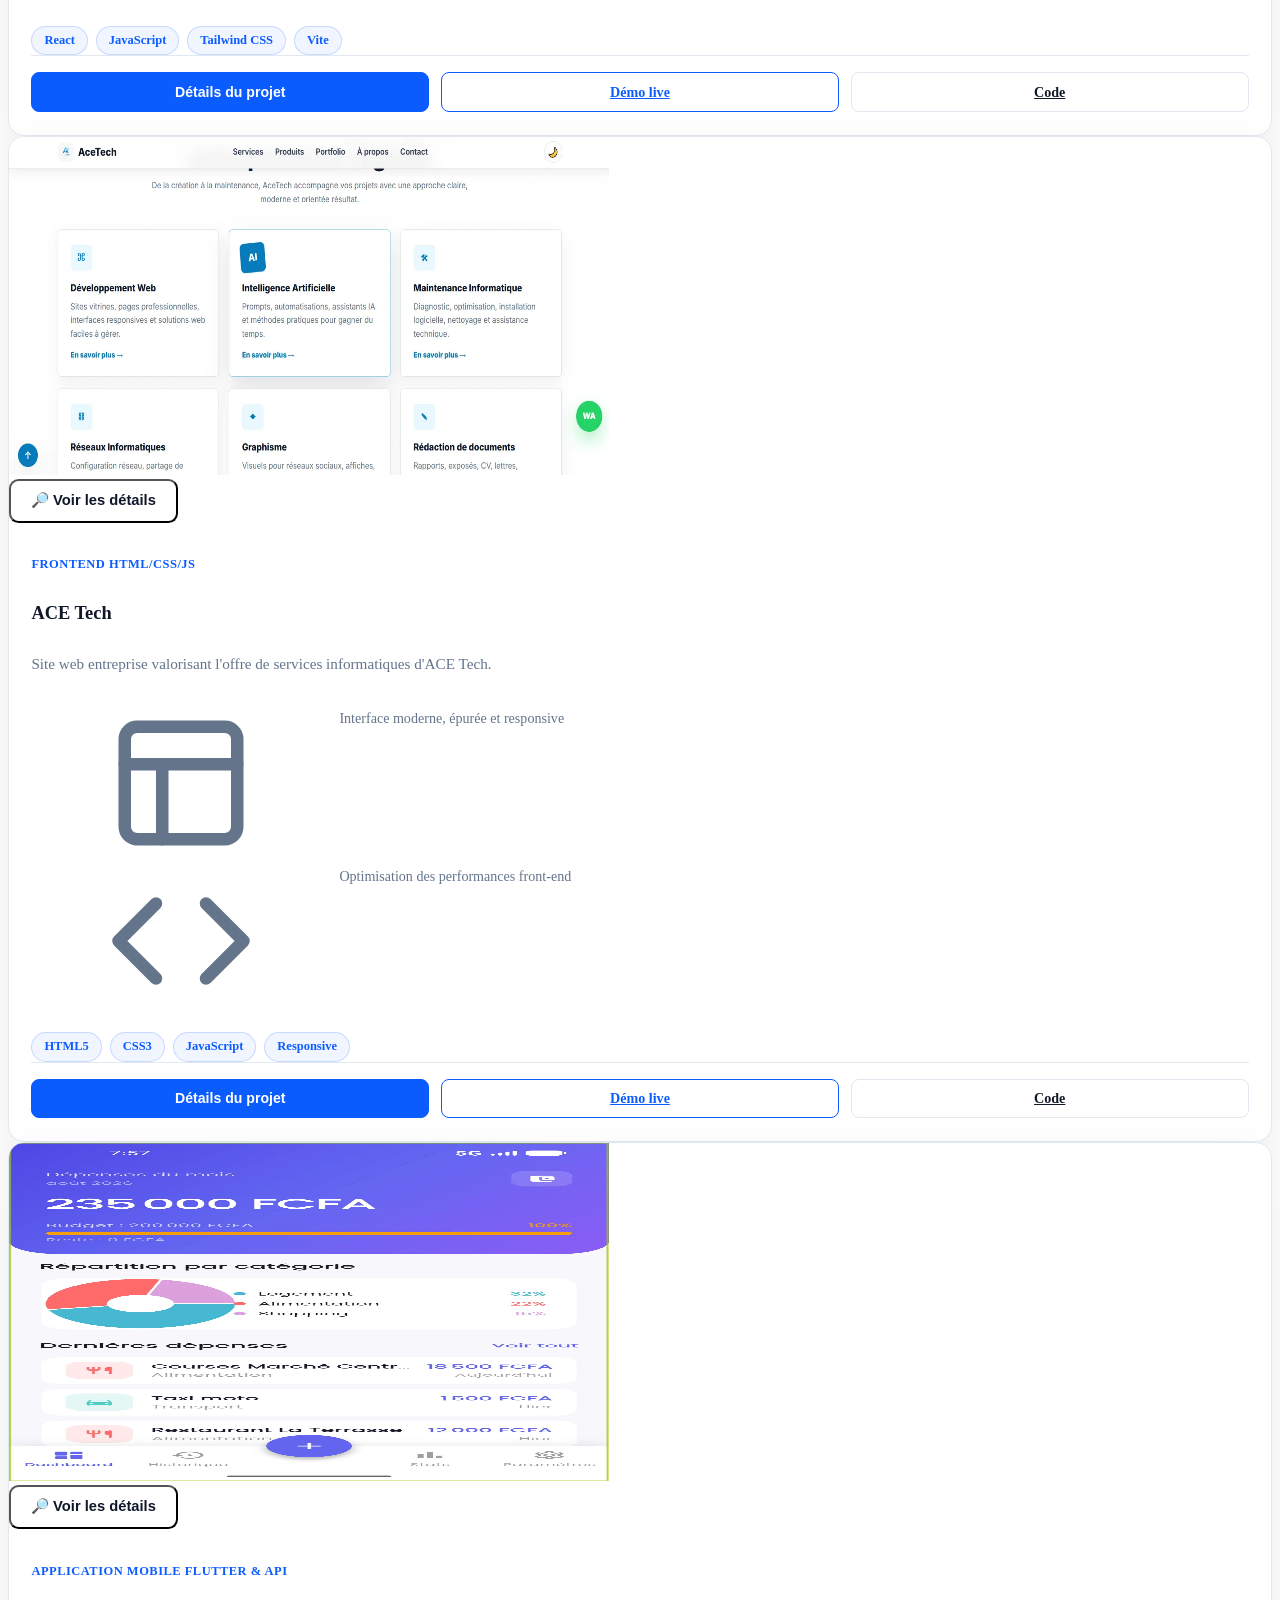
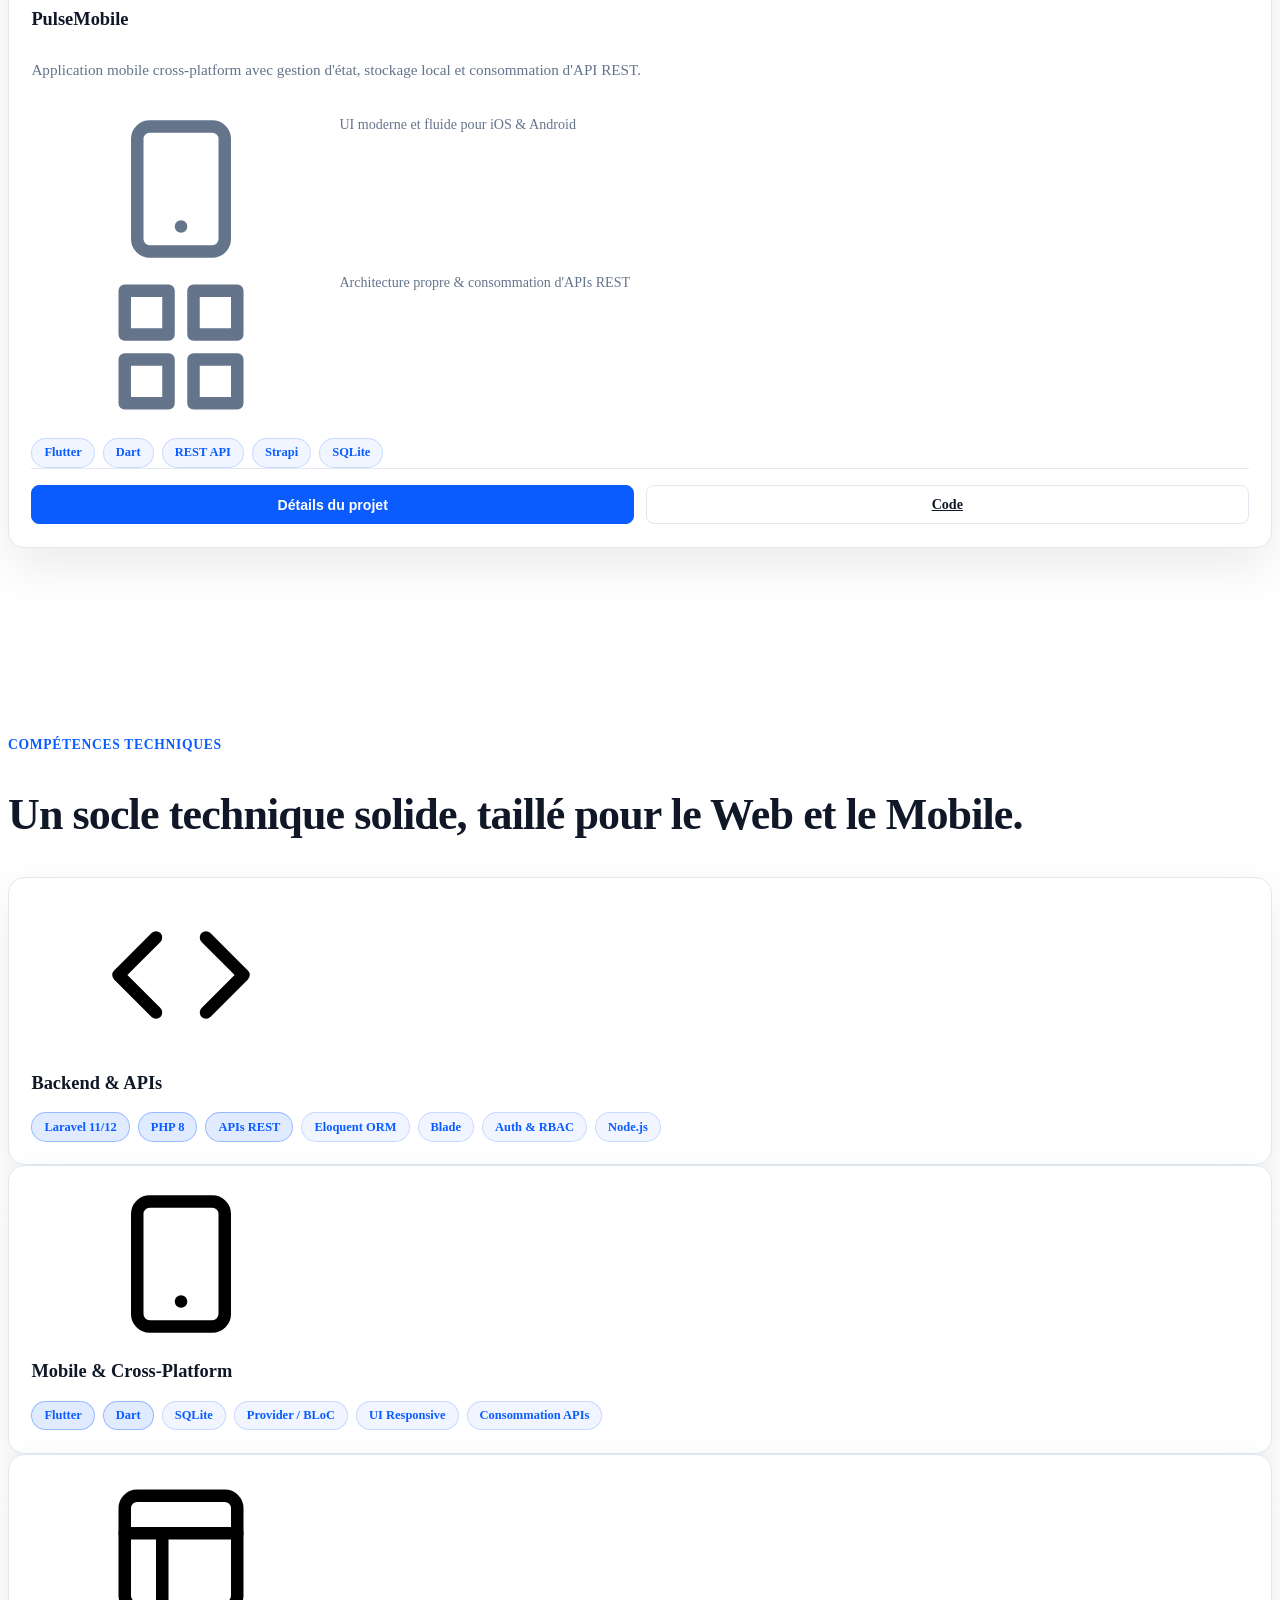
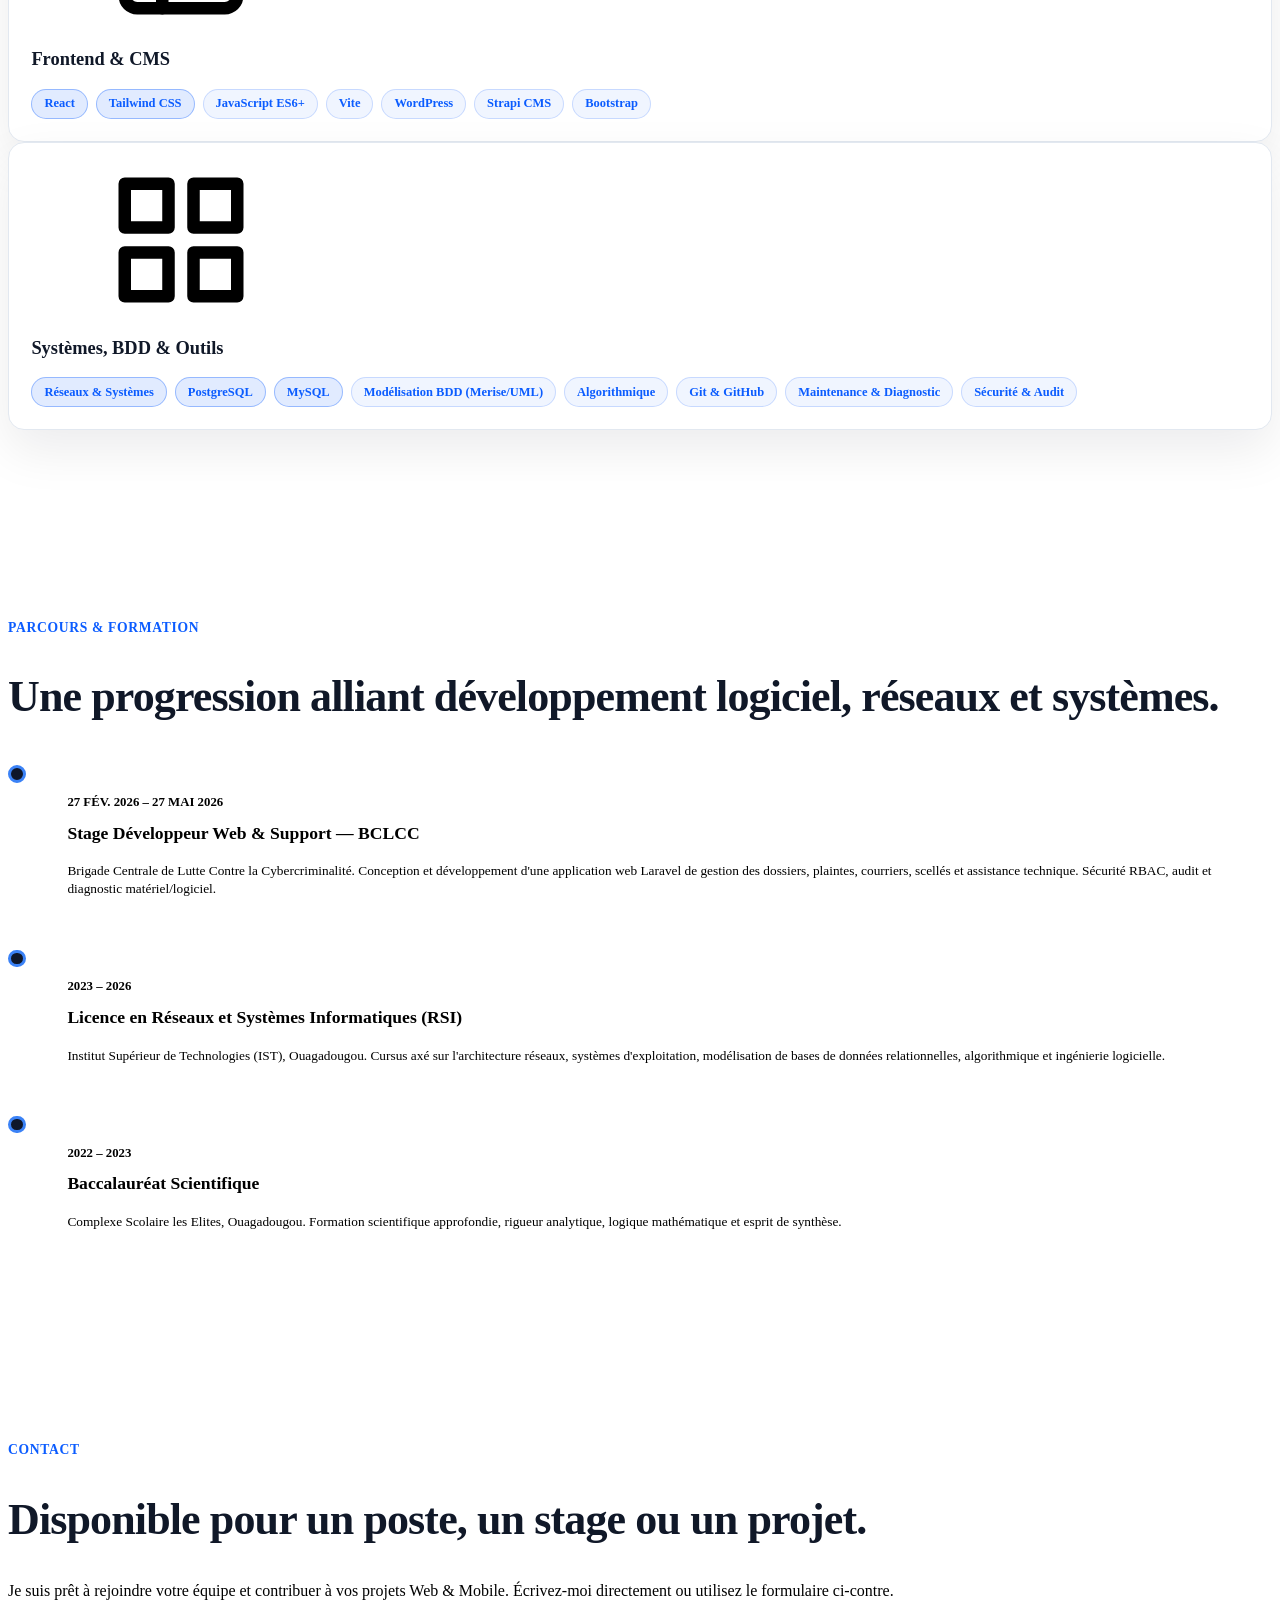
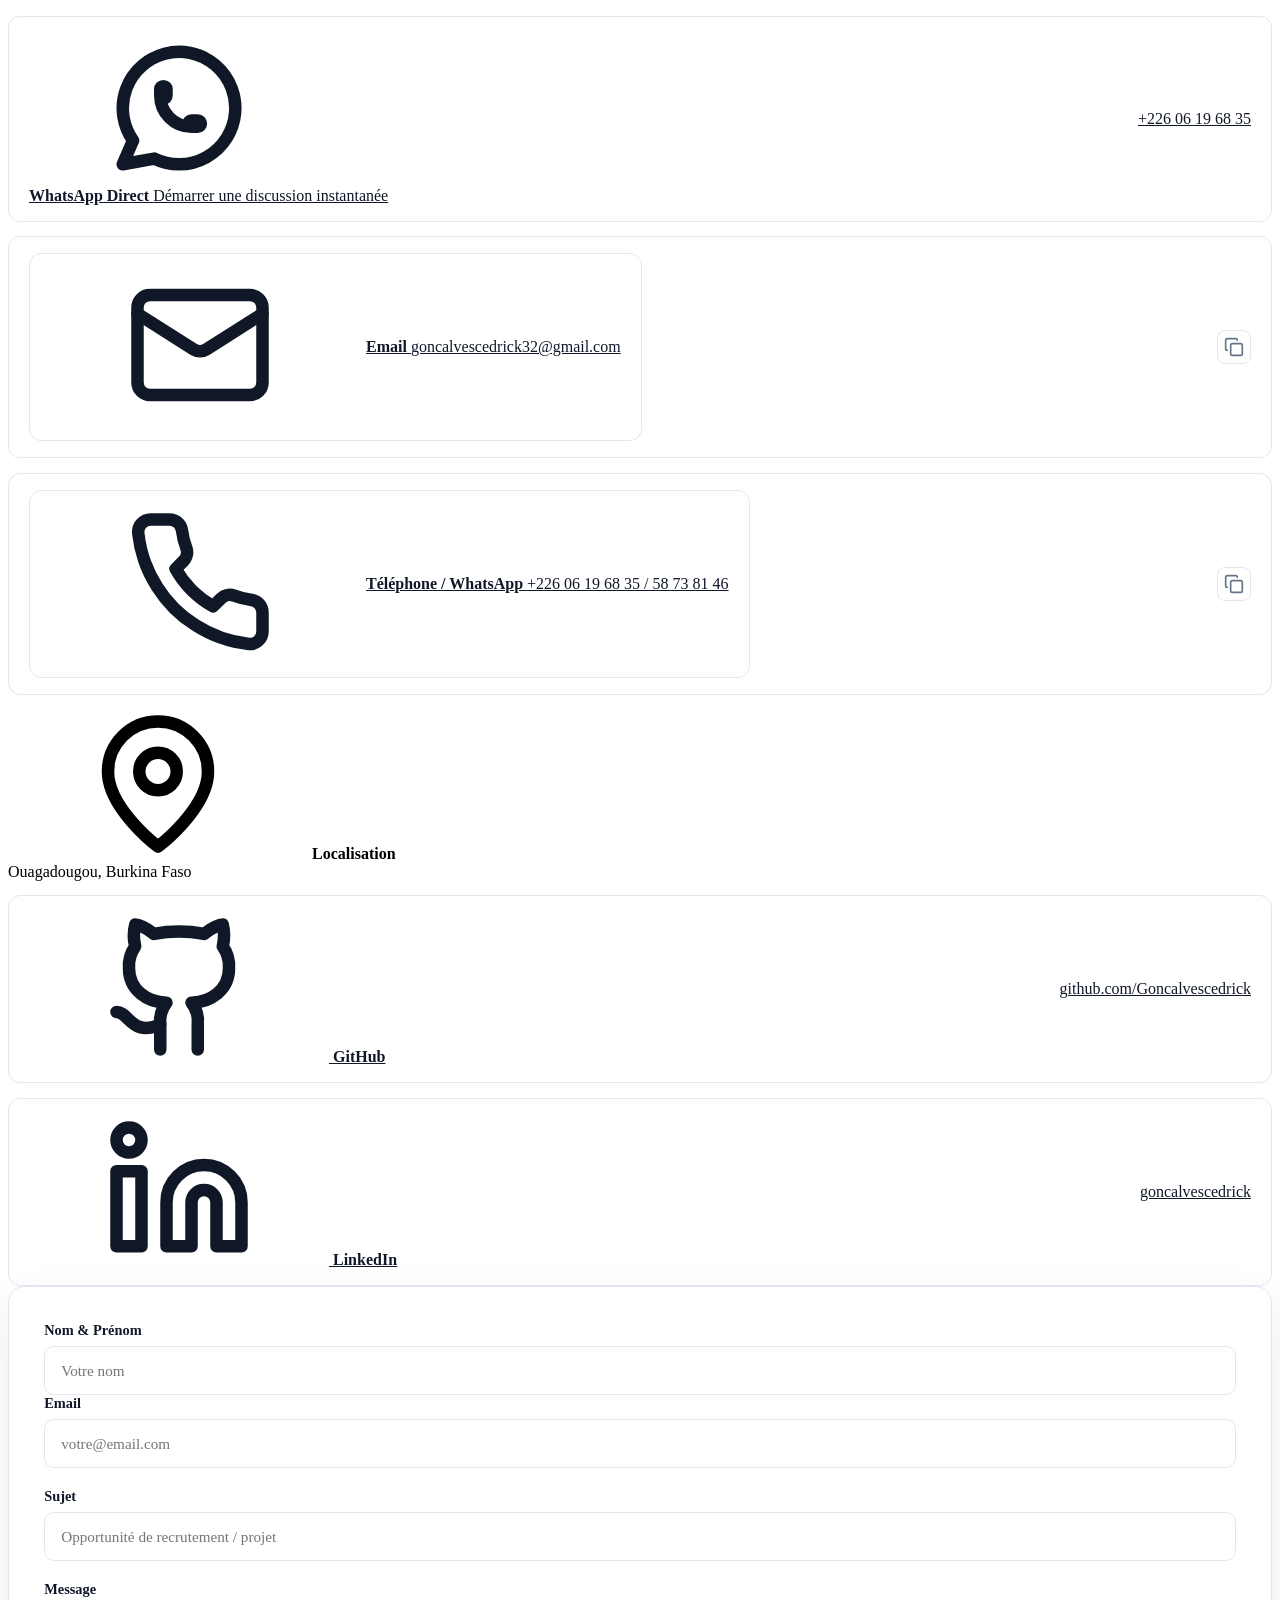
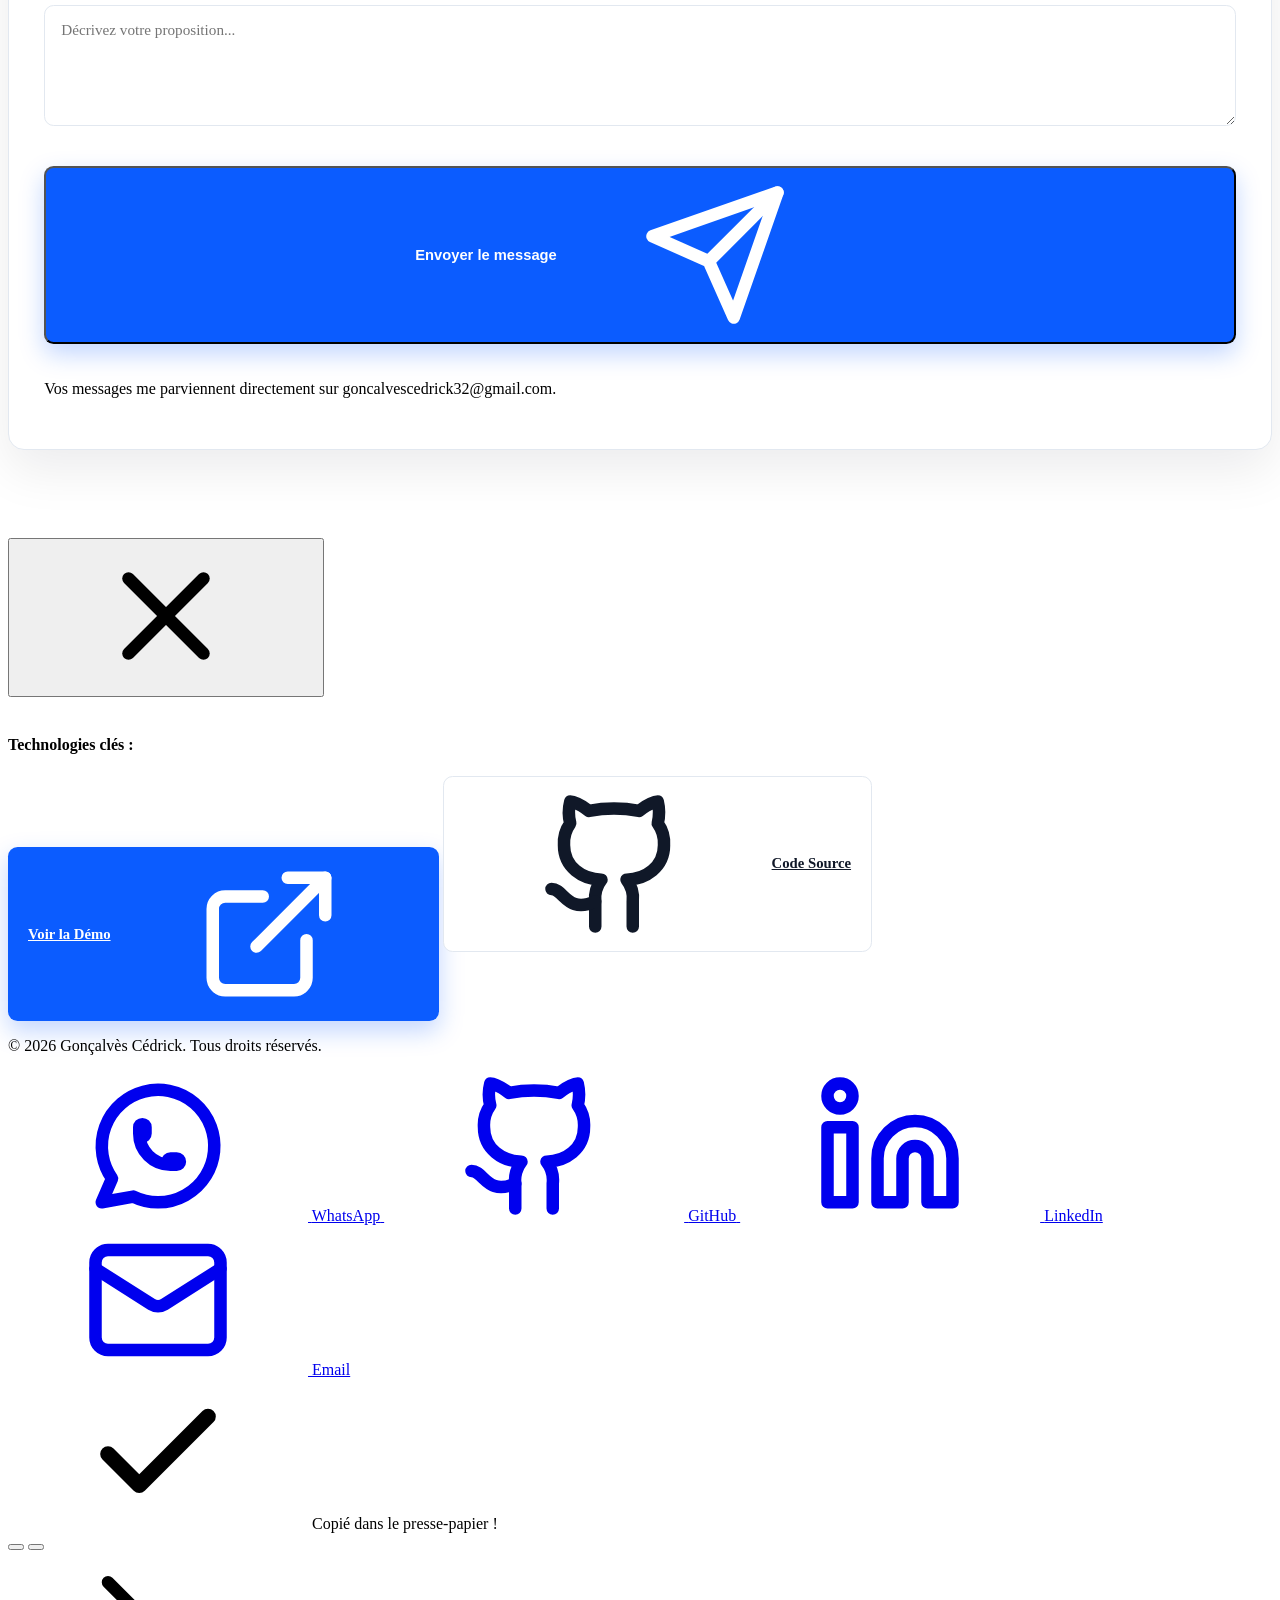
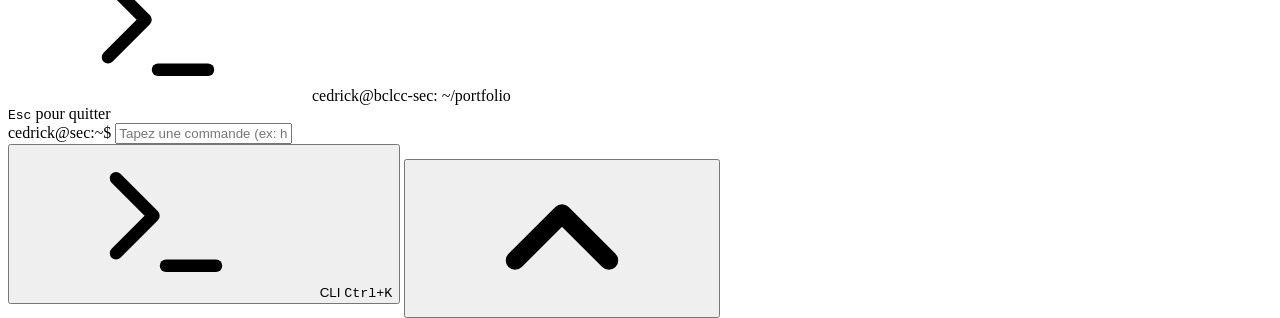
==== commit 235bb654: "feat: add WebP project assets, JSON-LD schema, and SEO optimizations to portfolio" ====
--- a/index.html
+++ b/index.html
@@ -11,14 +11,68 @@
 
   <!-- Open Graph / Social Media Meta Tags -->
   <meta property="og:type" content="website" />
-  <meta property="og:title" content="Gonçalvès Cédrick | Développeur Web & Mobile" data-i18n-content="meta.og_title" />
+  <meta property="og:title" content="Gonçalvès Cédrick | Développeur Web & Mobile Fullstack" data-i18n-content="meta.og_title" />
   <meta property="og:description"
     content="Développeur Web & Mobile Fullstack spécialisé Laravel, Flutter, React, Architecture logicielle, CMS."
     data-i18n-content="meta.og_description" />
-  <meta property="og:image" content="assets/images/image.png" />
+  <meta property="og:image" content="https://goncalves-cedrick.dev/assets/images/image.png" />
+  <meta property="og:image:width" content="800" />
+  <meta property="og:image:height" content="1000" />
+  <meta property="og:image:alt" content="Portrait de Gonçalvès Cédrick" />
   <meta property="og:url" content="https://goncalves-cedrick.dev" />
+  <meta property="og:locale" content="fr_FR" />
   <link rel="canonical" href="https://goncalves-cedrick.dev" />
+
+  <!-- Twitter Meta Tags -->
   <meta name="twitter:card" content="summary_large_image" />
+  <meta name="twitter:title" content="Gonçalvès Cédrick | Développeur Web & Mobile Fullstack" data-i18n-content="meta.og_title" />
+  <meta name="twitter:description"
+    content="Développeur Web & Mobile Fullstack spécialisé Laravel, Flutter, React, Architecture logicielle, CMS."
+    data-i18n-content="meta.og_description" />
+  <meta name="twitter:image" content="https://goncalves-cedrick.dev/assets/images/image.png" />
+
+  <!-- Theme Color for Mobile Browsers -->
+  <meta name="theme-color" content="#ffffff" media="(prefers-color-scheme: light)" />
+  <meta name="theme-color" content="#030712" media="(prefers-color-scheme: dark)" />
+
+  <!-- Structured Data (JSON-LD Schema.org) -->
+  <script type="application/ld+json">
+  {
+    "@context": "https://schema.org",
+    "@type": "Person",
+    "name": "Gonçalvès Cédrick",
+    "jobTitle": "Développeur Web & Mobile Fullstack",
+    "url": "https://goncalves-cedrick.dev",
+    "image": "https://goncalves-cedrick.dev/assets/images/image.png",
+    "email": "mailto:goncalvescedrick32@gmail.com",
+    "telephone": "+22606196835",
+    "sameAs": [
+      "https://github.com/Goncalvescedrick",
+      "https://www.linkedin.com/in/goncalvescedrick"
+    ],
+    "address": {
+      "@type": "PostalAddress",
+      "addressLocality": "Ouagadougou",
+      "addressCountry": "Burkina Faso"
+    },
+    "alumniOf": {
+      "@type": "EducationalOrganization",
+      "name": "Institut Supérieur de Technologies (IST)"
+    },
+    "knowsAbout": [
+      "Laravel",
+      "PHP 8",
+      "Flutter",
+      "Dart",
+      "React",
+      "Tailwind CSS",
+      "MySQL",
+      "Architecture Logicielle",
+      "Sécurité Informatique & Audit",
+      "Réseaux et Systèmes"
+    ]
+  }
+  </script>
 
   <!-- Favicon SVG -->
   <link rel="icon" type="image/svg+xml"
@@ -150,6 +204,25 @@
       <path d="M20 10c0 6-8 12-8 12s-8-6-8-12a8 8 0 0 1 16 0Z" />
       <circle cx="12" cy="10" r="3" />
     </symbol>
+    <symbol id="icon-whatsapp" viewBox="0 0 24 24" fill="none" stroke="currentColor" stroke-width="2"
+      stroke-linecap="round" stroke-linejoin="round">
+      <path d="M3 21l1.65-3.8a9 9 0 1 1 3.4 2.9L3 21" />
+      <path d="M9 10a.5.5 0 0 0 1 0V9a.5.5 0 0 0-1 0v1a5 5 0 0 0 5 5h1a.5.5 0 0 0 0-1h-1a.5.5 0 0 0 0 1" />
+    </symbol>
+    <symbol id="icon-copy" viewBox="0 0 24 24" fill="none" stroke="currentColor" stroke-width="2"
+      stroke-linecap="round" stroke-linejoin="round">
+      <rect width="14" height="14" x="8" y="8" rx="2" ry="2" />
+      <path d="M4 16c-1.1 0-2-.9-2-2V4c0-1.1.9-2 2-2h10c1.1 0 2 .9 2 2" />
+    </symbol>
+    <symbol id="icon-check" viewBox="0 0 24 24" fill="none" stroke="currentColor" stroke-width="2.5"
+      stroke-linecap="round" stroke-linejoin="round">
+      <polyline points="20 6 9 17 4 12" />
+    </symbol>
+    <symbol id="icon-terminal" viewBox="0 0 24 24" fill="none" stroke="currentColor" stroke-width="2"
+      stroke-linecap="round" stroke-linejoin="round">
+      <polyline points="4 17 10 11 4 5" />
+      <line x1="12" y1="19" x2="20" y2="19" />
+    </symbol>
   </svg>
 
   <!-- Scroll Progress Bar -->
@@ -301,6 +374,10 @@
               class="hover:text-blue-600 dark:hover:text-blue-400 transition" aria-label="LinkedIn">
               <svg class="w-5 h-5"><use href="#icon-linkedin" /></svg>
             </a>
+            <a href="https://wa.me/22606196835?text=Bonjour%20C%C3%A9drick%2C%20j%27ai%20vu%20votre%20portfolio" target="_blank" rel="noopener"
+              class="hover:text-emerald-500 dark:hover:text-emerald-400 transition" aria-label="WhatsApp" title="Discuter sur WhatsApp">
+              <svg class="w-5 h-5"><use href="#icon-whatsapp" /></svg>
+            </a>
             <a href="mailto:goncalvescedrick32@gmail.com"
               class="hover:text-blue-600 dark:hover:text-blue-400 transition" aria-label="Email">
               <svg class="w-5 h-5"><use href="#icon-mail" /></svg>
@@ -315,8 +392,11 @@
         <div class="reveal hero-visual">
           <div class="profile-card relative group">
             <div class="profile-frame">
-              <img src="assets/images/image.png" alt="Portrait de Gonçalvès Cédrick" fetchpriority="high"
-                class="transition-transform duration-500 group-hover:scale-105" />
+              <picture>
+                <source srcset="assets/images/image.webp" type="image/webp" />
+                <img src="assets/images/image.png" alt="Portrait de Gonçalvès Cédrick" width="390" height="488" fetchpriority="high"
+                  class="transition-transform duration-500 group-hover:scale-105" />
+              </picture>
             </div>
             <div class="profile-meta">
               <span class="status-dot"></span>
@@ -365,14 +445,17 @@
           <!-- ─── Projet 1: BCLCC (star project) ─── -->
           <article class="project-card project-card--featured reveal" data-category="backend"
             data-title-fr="Gestion des Dossiers & Plaintes — BCLCC" data-title-en="Case & Complaints Management — BCLCC"
-            data-img="assets/projects/bclcc.png"
+            data-img="assets/projects/bclcc.webp"
             data-desc-fr="Application web métier conçue lors de mon stage à la Brigade Centrale de Lutte Contre la Cybercriminalité (BCLCC). Gestion centralisée des dossiers, plaintes, courriers officiels, scellés et assistance technique. Mise en œuvre d'une architecture sécurisée avec rôles/permissions (RBAC), journal d'audit et modélisation de données optimisée."
             data-desc-en="Mission-critical web application designed during my internship at the Central Cybercrime Investigation Brigade (BCLCC). Centralized tracking of case files, complaints, official mail, evidence seals, and technical assistance. Implemented a secure RBAC architecture, audit logs, and optimized database modeling."
             data-tech="Laravel, PHP 8, MySQL, Blade, Tailwind CSS, Alpine.js"
             data-code="https://github.com/Goncalvescedrick/Final/tree/main/gestion-dossiers-at">
             <div class="relative overflow-hidden group">
-              <img src="assets/projects/bclcc.png" alt="Plateforme de gestion BCLCC" loading="lazy"
-                class="transition-transform duration-500 group-hover:scale-105 w-full aspect-video object-cover" />
+              <picture>
+                <source srcset="assets/projects/bclcc.webp" type="image/webp" />
+                <img src="assets/projects/bclcc.png" alt="Plateforme de gestion BCLCC" width="600" height="338" loading="lazy"
+                  class="transition-transform duration-500 group-hover:scale-105 w-full aspect-video object-cover" />
+              </picture>
               <div
                 class="absolute inset-0 bg-gradient-to-t from-slate-950/80 via-transparent opacity-0 group-hover:opacity-100 transition-opacity duration-300 flex items-end p-4">
                 <button class="btn-open-modal text-xs btn btn-light py-2 px-3 shadow-lg" aria-label="Voir les détails">
@@ -420,14 +503,17 @@
           <!-- ─── Projet 2: Clinique ─── -->
           <article class="project-card reveal" style="--delay: 100ms" data-category="backend"
             data-title-fr="Clinique — Gestion Médicale" data-title-en="Clinique — Medical Management"
-            data-img="assets/projects/clinique1.png"
+            data-img="assets/projects/clinique1.webp"
             data-desc-fr="Application web complète de gestion d'une clinique médicale développée avec PHP, MySQL et Bootstrap. Gestion des rendez-vous, suivi des dossiers patients, et contrôle d'accès multi-utilisateurs avec authentification sécurisée."
             data-desc-en="Complete medical clinic management web application developed with PHP, MySQL, and Bootstrap. Appointment scheduling, patient record tracking, and multi-user access control with secure authentication."
             data-tech="PHP 8, MySQL, Bootstrap, JavaScript"
             data-code="https://github.com/Goncalvescedrick/gestion_clinique">
             <div class="relative overflow-hidden group">
-              <img src="assets/projects/clinique1.png" alt="Plateforme de gestion médicale" loading="lazy"
-                class="transition-transform duration-500 group-hover:scale-105 w-full aspect-video object-cover" />
+              <picture>
+                <source srcset="assets/projects/clinique1.webp" type="image/webp" />
+                <img src="assets/projects/clinique1.png" alt="Plateforme de gestion médicale" width="600" height="338" loading="lazy"
+                  class="transition-transform duration-500 group-hover:scale-105 w-full aspect-video object-cover" />
+              </picture>
               <div
                 class="absolute inset-0 bg-gradient-to-t from-slate-950/80 via-transparent opacity-0 group-hover:opacity-100 transition-opacity duration-300 flex items-end p-4">
                 <button class="btn-open-modal text-xs btn btn-light py-2 px-3 shadow-lg" aria-label="Voir les détails">
@@ -467,14 +553,17 @@
           <!-- ─── Projet 3: Clever-Group ─── -->
           <article class="project-card reveal" style="--delay: 150ms" data-category="frontend"
             data-title-fr="Site Web Clever-Group" data-title-en="Clever-Group Website"
-            data-img="assets/projects/clever.png"
+            data-img="assets/projects/clever.webp"
             data-desc-fr="Site web vitrine moderne et dynamique développé pour Clever-Group, une entreprise évoluant dans les services digitaux. Conception responsive, animations fluides et composants React réutilisables."
             data-desc-en="Modern and dynamic showcase website developed for Clever-Group, a company operating in digital services. Responsive design, fluid animations, and reusable React components."
             data-tech="React, JavaScript, Tailwind CSS, Vite" data-demo="https://site-clever-group.vercel.app/"
             data-code="https://github.com/Goncalvescedrick/clever-group">
             <div class="relative overflow-hidden group">
-              <img src="assets/projects/clever.png" alt="Site web Clever-Group" loading="lazy"
-                class="transition-transform duration-500 group-hover:scale-105 w-full aspect-video object-cover" />
+              <picture>
+                <source srcset="assets/projects/clever.webp" type="image/webp" />
+                <img src="assets/projects/clever.png" alt="Site web Clever-Group" width="600" height="338" loading="lazy"
+                  class="transition-transform duration-500 group-hover:scale-105 w-full aspect-video object-cover" />
+              </picture>
               <div
                 class="absolute inset-0 bg-gradient-to-t from-slate-950/80 via-transparent opacity-0 group-hover:opacity-100 transition-opacity duration-300 flex items-end p-4">
                 <button class="btn-open-modal text-xs btn btn-light py-2 px-3 shadow-lg" aria-label="Voir les détails">
@@ -514,15 +603,18 @@
 
           <!-- ─── Projet 4: ACE Tech ─── -->
           <article class="project-card reveal" style="--delay: 200ms" data-category="frontend"
-            data-title-fr="Site Web ACE Tech" data-title-en="ACE Tech Website" data-img="assets/projects/ace.png"
+            data-title-fr="Site Web ACE Tech" data-title-en="ACE Tech Website" data-img="assets/projects/ace.webp"
             data-desc-fr="Plateforme web vitrine développée pour ACE Tech, entreprise spécialisée dans les technologies et services informatiques. Interface moderne, responsive et optimisée pour la performance."
             data-desc-en="Showcase web platform developed for ACE Tech, a company specialized in IT services and technologies. Modern, responsive interface optimized for performance."
             data-tech="HTML5, CSS3, JavaScript, Responsive Design"
             data-demo="https://goncalvescedrick.github.io/Site-Ace/"
             data-code="https://github.com/Goncalvescedrick/Site-Ace">
             <div class="relative overflow-hidden group">
-              <img src="assets/projects/ace.png" alt="Site web ACE Tech" loading="lazy"
-                class="transition-transform duration-500 group-hover:scale-105 w-full aspect-video object-cover" />
+              <picture>
+                <source srcset="assets/projects/ace.webp" type="image/webp" />
+                <img src="assets/projects/ace.png" alt="Site web ACE Tech" width="600" height="338" loading="lazy"
+                  class="transition-transform duration-500 group-hover:scale-105 w-full aspect-video object-cover" />
+              </picture>
               <div
                 class="absolute inset-0 bg-gradient-to-t from-slate-950/80 via-transparent opacity-0 group-hover:opacity-100 transition-opacity duration-300 flex items-end p-4">
                 <button class="btn-open-modal text-xs btn btn-light py-2 px-3 shadow-lg" aria-label="Voir les détails">
@@ -563,14 +655,17 @@
           <!-- ─── Projet 5: PulseMobile (Flutter) ─── -->
           <article class="project-card reveal" style="--delay: 250ms" data-category="mobile"
             data-title-fr="PulseMobile — Application Flutter" data-title-en="PulseMobile — Flutter App"
-            data-img="assets/projects/mobile.png"
+            data-img="assets/projects/mobile.webp"
             data-desc-fr="Application mobile multiplateforme développée avec Flutter & Dart, connectée à une API REST headless (Strapi / Laravel). Gestion des dépenses, synchronisation des données et interface réactive avec gestion d'état."
             data-desc-en="Cross-platform mobile application developed with Flutter & Dart, connected to a headless REST API (Strapi / Laravel). Expense tracking, data synchronization, and reactive UI with state management."
             data-tech="Flutter, Dart, REST API, Strapi CMS, SQLite, Provider"
             data-code="https://github.com/Goncalvescedrick/mobile">
             <div class="relative overflow-hidden group">
-              <img src="assets/projects/mobile.png" alt="Application mobile PulseMobile" loading="lazy"
-                class="transition-transform duration-500 group-hover:scale-105 w-full aspect-video object-cover" />
+              <picture>
+                <source srcset="assets/projects/mobile.webp" type="image/webp" />
+                <img src="assets/projects/mobile.png" alt="Application mobile PulseMobile" width="600" height="338" loading="lazy"
+                  class="transition-transform duration-500 group-hover:scale-105 w-full aspect-video object-cover" />
+              </picture>
               <div
                 class="absolute inset-0 bg-gradient-to-t from-slate-950/80 via-transparent opacity-0 group-hover:opacity-100 transition-opacity duration-300 flex items-end p-4">
                 <button class="btn-open-modal text-xs btn btn-light py-2 px-3 shadow-lg" aria-label="Voir les détails">
@@ -756,27 +851,59 @@
           </p>
 
           <div class="contact-list mt-8">
-            <a href="mailto:goncalvescedrick32@gmail.com" class="group">
+            <!-- WhatsApp Direct Card -->
+            <a href="https://wa.me/22606196835?text=Bonjour%20C%C3%A9drick%2C%20j%27ai%20vu%20votre%20portfolio" target="_blank" rel="noopener"
+              class="contact-card--whatsapp group">
               <div class="flex items-center gap-3">
+                <span
+                  class="p-2 rounded-lg bg-emerald-100 text-emerald-600 dark:bg-emerald-950 dark:text-emerald-400 group-hover:scale-110 transition-transform">
+                  <svg class="w-5 h-5"><use href="#icon-whatsapp" /></svg>
+                </span>
+                <div>
+                  <strong class="block text-slate-900 dark:text-white" data-i18n="contact.whatsapp_label">WhatsApp Direct</strong>
+                  <span class="text-xs text-emerald-600 dark:text-emerald-400 font-semibold" data-i18n="contact.whatsapp_action">Démarrer une discussion instantanée</span>
+                </div>
+              </div>
+              <span class="text-xs font-bold px-2.5 py-1 rounded-full bg-emerald-100 text-emerald-700 dark:bg-emerald-950 dark:text-emerald-300">
+                +226 06 19 68 35
+              </span>
+            </a>
+
+            <!-- Email Card with Quick Copy -->
+            <div class="contact-card group">
+              <a href="mailto:goncalvescedrick32@gmail.com" class="flex items-center gap-3 flex-1 min-w-0" aria-label="Envoyer un email">
                 <span
                   class="p-2 rounded-lg bg-blue-100 text-blue-600 dark:bg-blue-950 dark:text-blue-400 group-hover:scale-110 transition-transform">
                   <svg class="w-5 h-5"><use href="#icon-mail" /></svg>
                 </span>
-                <strong>Email</strong>
-              </div>
-              <span class="text-slate-500 dark:text-slate-400 text-sm">goncalvescedrick32@gmail.com</span>
-            </a>
-
-            <a href="tel:+22606196835" class="group">
-              <div class="flex items-center gap-3">
+                <div class="truncate">
+                  <strong class="block text-slate-900 dark:text-white">Email</strong>
+                  <span class="text-slate-500 dark:text-slate-400 text-sm truncate block">goncalvescedrick32@gmail.com</span>
+                </div>
+              </a>
+              <button type="button" class="btn-copy-clipboard" data-copy="goncalvescedrick32@gmail.com"
+                aria-label="Copier l'adresse email" title="Copier l'email">
+                <svg class="w-4 h-4 icon-copy-state"><use href="#icon-copy" /></svg>
+              </button>
+            </div>
+
+            <!-- Phone Card with Quick Copy -->
+            <div class="contact-card group">
+              <a href="tel:+22606196835" class="flex items-center gap-3 flex-1 min-w-0" aria-label="Appeler le numéro">
                 <span
-                  class="p-2 rounded-lg bg-emerald-100 text-emerald-600 dark:bg-emerald-950 dark:text-emerald-400 group-hover:scale-110 transition-transform">
+                  class="p-2 rounded-lg bg-indigo-100 text-indigo-600 dark:bg-indigo-950 dark:text-indigo-400 group-hover:scale-110 transition-transform">
                   <svg class="w-5 h-5"><use href="#icon-phone" /></svg>
                 </span>
-                <strong data-i18n="contact.phone_label">Téléphone / WhatsApp</strong>
-              </div>
-              <span class="text-slate-500 dark:text-slate-400 text-sm">+226 06 19 68 35 / 58 73 81 46</span>
-            </a>
+                <div>
+                  <strong class="block text-slate-900 dark:text-white" data-i18n="contact.phone_label">Téléphone</strong>
+                  <span class="text-slate-500 dark:text-slate-400 text-sm">+226 06 19 68 35 / 58 73 81 46</span>
+                </div>
+              </a>
+              <button type="button" class="btn-copy-clipboard" data-copy="+22606196835"
+                aria-label="Copier le numéro de téléphone" title="Copier le numéro">
+                <svg class="w-4 h-4 icon-copy-state"><use href="#icon-copy" /></svg>
+              </button>
+            </div>
 
             <div class="group flex items-center justify-between py-3 border-b border-slate-200/60 dark:border-slate-800/60">
               <div class="flex items-center gap-3">
@@ -816,38 +943,44 @@
 
         <div class="relative">
           <form id="contact-form" class="contact-form reveal" style="--delay: 120ms">
+            <!-- Web3Forms Access Key (Entrez votre clé gratuite générée sur web3forms.com si disponible) -->
+            <input type="hidden" name="access_key" value="" id="contact-access-key" />
+            <input type="hidden" name="from_name" value="Portfolio Cédrick Gonçalvès" />
+            <!-- Honeypot anti-spam -->
+            <input type="checkbox" name="botcheck" class="hidden" style="display: none;" tabindex="-1" autocomplete="off" />
+
             <div class="grid gap-5 sm:grid-cols-2">
-              <label class="flex flex-col gap-1">
+              <label for="contact-name" class="flex flex-col gap-1">
                 <span data-i18n="contact.form.name">Nom & Prénom</span>
-                <input type="text" name="name" placeholder="Votre nom"
+                <input type="text" id="contact-name" name="name" autocomplete="name" placeholder="Votre nom"
                   data-i18n-placeholder="contact.form.name_placeholder" required />
               </label>
-              <label class="flex flex-col gap-1">
+              <label for="contact-email" class="flex flex-col gap-1">
                 <span data-i18n="contact.form.email">Email</span>
-                <input type="email" name="email" placeholder="votre@email.com"
+                <input type="email" id="contact-email" name="email" autocomplete="email" placeholder="votre@email.com"
                   data-i18n-placeholder="contact.form.email_placeholder" required />
               </label>
             </div>
-            <label class="flex flex-col gap-1">
+            <label for="contact-subject" class="flex flex-col gap-1">
               <span data-i18n="contact.form.subject">Sujet</span>
-              <input type="text" name="subject" placeholder="Opportunité de recrutement / projet"
+              <input type="text" id="contact-subject" name="subject" placeholder="Opportunité de recrutement / projet"
                 data-i18n-placeholder="contact.form.subject_placeholder" required />
             </label>
-            <label class="flex flex-col gap-1">
+            <label for="contact-message" class="flex flex-col gap-1">
               <span data-i18n="contact.form.message">Message</span>
-              <textarea name="message" rows="5" placeholder="Décrivez votre proposition..."
+              <textarea id="contact-message" name="message" rows="5" placeholder="Décrivez votre proposition..."
                 data-i18n-placeholder="contact.form.message_placeholder" required></textarea>
             </label>
 
-            <!-- Feedback Alert Box -->
-            <div id="form-feedback" class="hidden p-4 rounded-lg text-sm font-medium"></div>
-
-            <button class="btn btn-primary w-full justify-center text-base py-3" type="submit">
-              <span data-i18n="contact.form.submit">Envoyer le message</span>
-              <svg class="w-5 h-5 ml-2"><use href="#icon-send" /></svg>
+            <!-- Feedback Alert Box with Accessible Live Region -->
+            <div id="form-feedback" class="hidden p-4 rounded-lg text-sm font-medium transition-all" role="status" aria-live="polite"></div>
+
+            <button id="form-submit-btn" class="btn btn-primary w-full justify-center text-base py-3" type="submit">
+              <span id="form-submit-text" data-i18n="contact.form.submit">Envoyer le message</span>
+              <svg id="form-submit-icon" class="w-5 h-5 ml-2"><use href="#icon-send" /></svg>
             </button>
             <p class="text-xs text-slate-400 dark:text-slate-500 text-center mt-1" data-i18n="contact.form.hint">
-              Ce formulaire ouvre votre application email pour envoyer le message.
+              Vos messages me parviennent directement sur goncalvescedrick32@gmail.com.
             </p>
           </form>
         </div>
@@ -860,7 +993,7 @@
        ════════════════════════════════════════════════════════════════ -->
   <div id="project-modal"
     class="fixed inset-0 z-50 flex items-center justify-center p-4 bg-slate-950/70 backdrop-blur-md opacity-0 pointer-events-none transition-opacity duration-300"
-    role="dialog" aria-modal="true" aria-hidden="true" aria-label="Détails du projet">
+    role="dialog" aria-modal="true" aria-hidden="true" aria-labelledby="modal-title">
     <div
       class="relative w-full max-w-3xl max-h-[90vh] overflow-y-auto rounded-2xl bg-white p-6 shadow-2xl transition-transform duration-300 scale-95 dark:bg-slate-900 border border-slate-200 dark:border-slate-800"
       id="modal-container">
@@ -906,15 +1039,86 @@
   <footer class="bg-slate-900 border-t border-slate-800 px-5 py-8 text-white">
     <div class="mx-auto flex max-w-7xl flex-col gap-4 text-sm sm:flex-row sm:items-center sm:justify-between lg:px-8">
       <p class="text-slate-400" data-i18n="footer.copy">© 2026 Gonçalvès Cédrick. Tous droits réservés.</p>
-      <div class="flex gap-6 text-slate-300">
+      <div class="flex flex-wrap gap-6 text-slate-300">
+        <a href="https://wa.me/22606196835?text=Bonjour%20C%C3%A9drick%2C%20j%27ai%20vu%20votre%20portfolio" target="_blank" rel="noopener"
+          class="hover:text-emerald-400 transition flex items-center gap-1.5">
+          <svg class="w-4 h-4"><use href="#icon-whatsapp" /></svg>
+          <span>WhatsApp</span>
+        </a>
         <a href="https://github.com/Goncalvescedrick" target="_blank" rel="noopener"
-          class="hover:text-blue-400 transition">GitHub</a>
+          class="hover:text-blue-400 transition flex items-center gap-1.5">
+          <svg class="w-4 h-4"><use href="#icon-github" /></svg>
+          <span>GitHub</span>
+        </a>
         <a href="https://www.linkedin.com/in/goncalvescedrick" target="_blank" rel="noopener"
-          class="hover:text-blue-400 transition">LinkedIn</a>
-        <a href="mailto:goncalvescedrick32@gmail.com" class="hover:text-blue-400 transition">Email</a>
+          class="hover:text-blue-400 transition flex items-center gap-1.5">
+          <svg class="w-4 h-4"><use href="#icon-linkedin" /></svg>
+          <span>LinkedIn</span>
+        </a>
+        <a href="mailto:goncalvescedrick32@gmail.com" class="hover:text-blue-400 transition flex items-center gap-1.5">
+          <svg class="w-4 h-4"><use href="#icon-mail" /></svg>
+          <span>Email</span>
+        </a>
       </div>
     </div>
   </footer>
+
+  <!-- Toast Notification Container -->
+  <div id="toast-notify"
+    class="fixed bottom-6 left-1/2 -translate-x-1/2 z-50 flex items-center gap-2.5 rounded-xl bg-slate-900/95 px-4 py-3 text-sm font-semibold text-white shadow-2xl backdrop-blur border border-slate-800 opacity-0 pointer-events-none transition-all duration-300 translate-y-3 dark:bg-white/95 dark:text-slate-900 dark:border-slate-200">
+    <svg class="w-4 h-4 text-emerald-400 dark:text-emerald-600 shrink-0"><use href="#icon-check" /></svg>
+    <span id="toast-text">Copié dans le presse-papier !</span>
+  </div>
+
+  <!-- ════════════════════════════════════════════════════════════════
+       TERMINAL DÉVELOPPEUR CLI (Ctrl+K / Raccourci interactif)
+       ════════════════════════════════════════════════════════════════ -->
+  <div id="cli-terminal-modal"
+    class="fixed inset-0 z-50 flex items-center justify-center p-3 sm:p-6 bg-slate-950/80 backdrop-blur-md opacity-0 pointer-events-none transition-all duration-300"
+    role="dialog" aria-modal="true" aria-hidden="true" aria-labelledby="terminal-title">
+    <div
+      class="relative w-full max-w-2xl rounded-2xl bg-slate-950 text-slate-100 shadow-2xl border border-slate-800 flex flex-col overflow-hidden font-mono text-sm transition-transform duration-300 scale-95"
+      id="terminal-window">
+
+      <!-- Terminal Title Bar -->
+      <div class="flex items-center justify-between px-4 py-3 bg-slate-900 border-b border-slate-800 select-none">
+        <div class="flex items-center gap-2">
+          <button id="terminal-close-btn" class="w-3 h-3 rounded-full bg-rose-500 hover:opacity-80 transition cursor-pointer" aria-label="Fermer le terminal" title="Fermer (Échap)"></button>
+          <span class="w-3 h-3 rounded-full bg-amber-500 opacity-60"></span>
+          <button id="terminal-maximize-btn" class="w-3 h-3 rounded-full bg-emerald-500 hover:opacity-80 transition cursor-pointer" aria-label="Agrandir / Réduire" title="Agrandir"></button>
+        </div>
+        <div class="flex items-center gap-2 text-xs text-slate-400 font-semibold" id="terminal-title">
+          <svg class="w-3.5 h-3.5 text-blue-400"><use href="#icon-terminal" /></svg>
+          <span>cedrick@bclcc-sec: ~/portfolio</span>
+        </div>
+        <div class="text-[11px] text-slate-500 hidden sm:block">
+          <kbd class="px-1.5 py-0.5 rounded bg-slate-800 border border-slate-700 text-slate-400">Esc</kbd> pour quitter
+        </div>
+      </div>
+
+      <!-- Terminal Output Screen -->
+      <div id="terminal-output" class="p-4 overflow-y-auto space-y-2 max-h-[60vh] min-h-[320px] select-text">
+        <!-- Content injected dynamically via script.js -->
+      </div>
+
+      <!-- Terminal Input Line -->
+      <form id="terminal-form" class="flex items-center gap-2 px-4 py-3 bg-slate-900/90 border-t border-slate-800">
+        <span class="text-emerald-400 font-bold shrink-0">cedrick@sec:~$</span>
+        <input id="terminal-input" type="text" autocomplete="off" spellcheck="false"
+          class="flex-1 bg-transparent text-slate-100 placeholder-slate-600 outline-none border-none font-mono text-sm p-0 m-0"
+          placeholder="Tapez une commande (ex: help, skills, bclcc, contact, clear)..." />
+      </form>
+    </div>
+  </div>
+
+  <!-- Terminal Floating Trigger Button -->
+  <button id="terminal-trigger-btn"
+    class="fixed bottom-6 left-6 z-40 hidden sm:inline-flex items-center gap-2 rounded-full border border-slate-300 bg-white/90 px-3.5 py-2 text-xs font-bold text-slate-700 shadow-xl backdrop-blur-md transition-all hover:scale-105 hover:border-blue-500 hover:text-blue-600 dark:border-slate-800 dark:bg-slate-900/90 dark:text-slate-200 dark:hover:border-blue-400 dark:hover:text-blue-400"
+    aria-label="Ouvrir le terminal développeur">
+    <svg class="w-4 h-4 text-emerald-500 animate-pulse"><use href="#icon-terminal" /></svg>
+    <span class="font-mono">CLI</span>
+    <kbd class="rounded bg-slate-100 px-1.5 py-0.5 text-[10px] text-slate-500 border border-slate-200 dark:bg-slate-800 dark:border-slate-700 dark:text-slate-400">Ctrl+K</kbd>
+  </button>
 
   <!-- Back to Top Button -->
   <button id="back-to-top"
--- a/css/style.css
+++ b/css/style.css
@@ -543,7 +543,8 @@
   gap: 0.9rem;
 }
 
-.contact-list a {
+.contact-list a,
+.contact-list .contact-card {
   display: flex;
   align-items: center;
   justify-content: space-between;
@@ -556,9 +557,37 @@
   transition: all 180ms ease;
 }
 
-.contact-list a:hover {
+.contact-list a:hover,
+.contact-list .contact-card:hover {
   border-color: var(--blue);
   transform: translateX(4px);
+}
+
+.contact-card--whatsapp:hover {
+  border-color: #22c55e !important;
+  box-shadow: 0 10px 25px rgba(34, 197, 94, 0.15);
+}
+
+.btn-copy-clipboard {
+  display: inline-flex;
+  align-items: center;
+  justify-content: center;
+  width: 34px;
+  height: 34px;
+  border-radius: 0.5rem;
+  border: 1px solid var(--line);
+  background: var(--card);
+  color: var(--muted);
+  cursor: pointer;
+  transition: all 180ms ease;
+  flex-shrink: 0;
+}
+
+.btn-copy-clipboard:hover {
+  border-color: var(--blue);
+  color: var(--blue);
+  background: rgba(11, 92, 255, 0.08);
+  transform: scale(1.05);
 }
 
 .contact-form {
@@ -688,3 +717,56 @@
 #back-to-top:active {
   transform: scale(0.95);
 }
+
+/* ──────────────────────────────────────────
+   CLI TERMINAL STYLES
+   ────────────────────────────────────────── */
+#cli-terminal-modal.is-open {
+  opacity: 1;
+  pointer-events: auto;
+}
+
+#cli-terminal-modal.is-open #terminal-window {
+  transform: scale(1);
+}
+
+#terminal-window {
+  transition: all 250ms cubic-bezier(0.16, 1, 0.3, 1);
+}
+
+#terminal-window.is-maximized {
+  max-width: 95vw;
+  width: 95vw;
+  height: 90vh;
+}
+
+#terminal-window.is-maximized #terminal-output {
+  max-height: calc(90vh - 105px);
+  height: calc(90vh - 105px);
+}
+
+#terminal-output::-webkit-scrollbar {
+  width: 6px;
+}
+
+#terminal-output::-webkit-scrollbar-track {
+  background: rgba(15, 23, 42, 0.6);
+}
+
+#terminal-output::-webkit-scrollbar-thumb {
+  background: rgba(51, 65, 85, 0.8);
+  border-radius: 99px;
+}
+
+.terminal-cmd-entry {
+  color: #38bdf8;
+  font-weight: 700;
+}
+
+.terminal-badge {
+  display: inline-block;
+  padding: 0.15rem 0.5rem;
+  border-radius: 0.35rem;
+  font-size: 0.75rem;
+  font-weight: 700;
+}
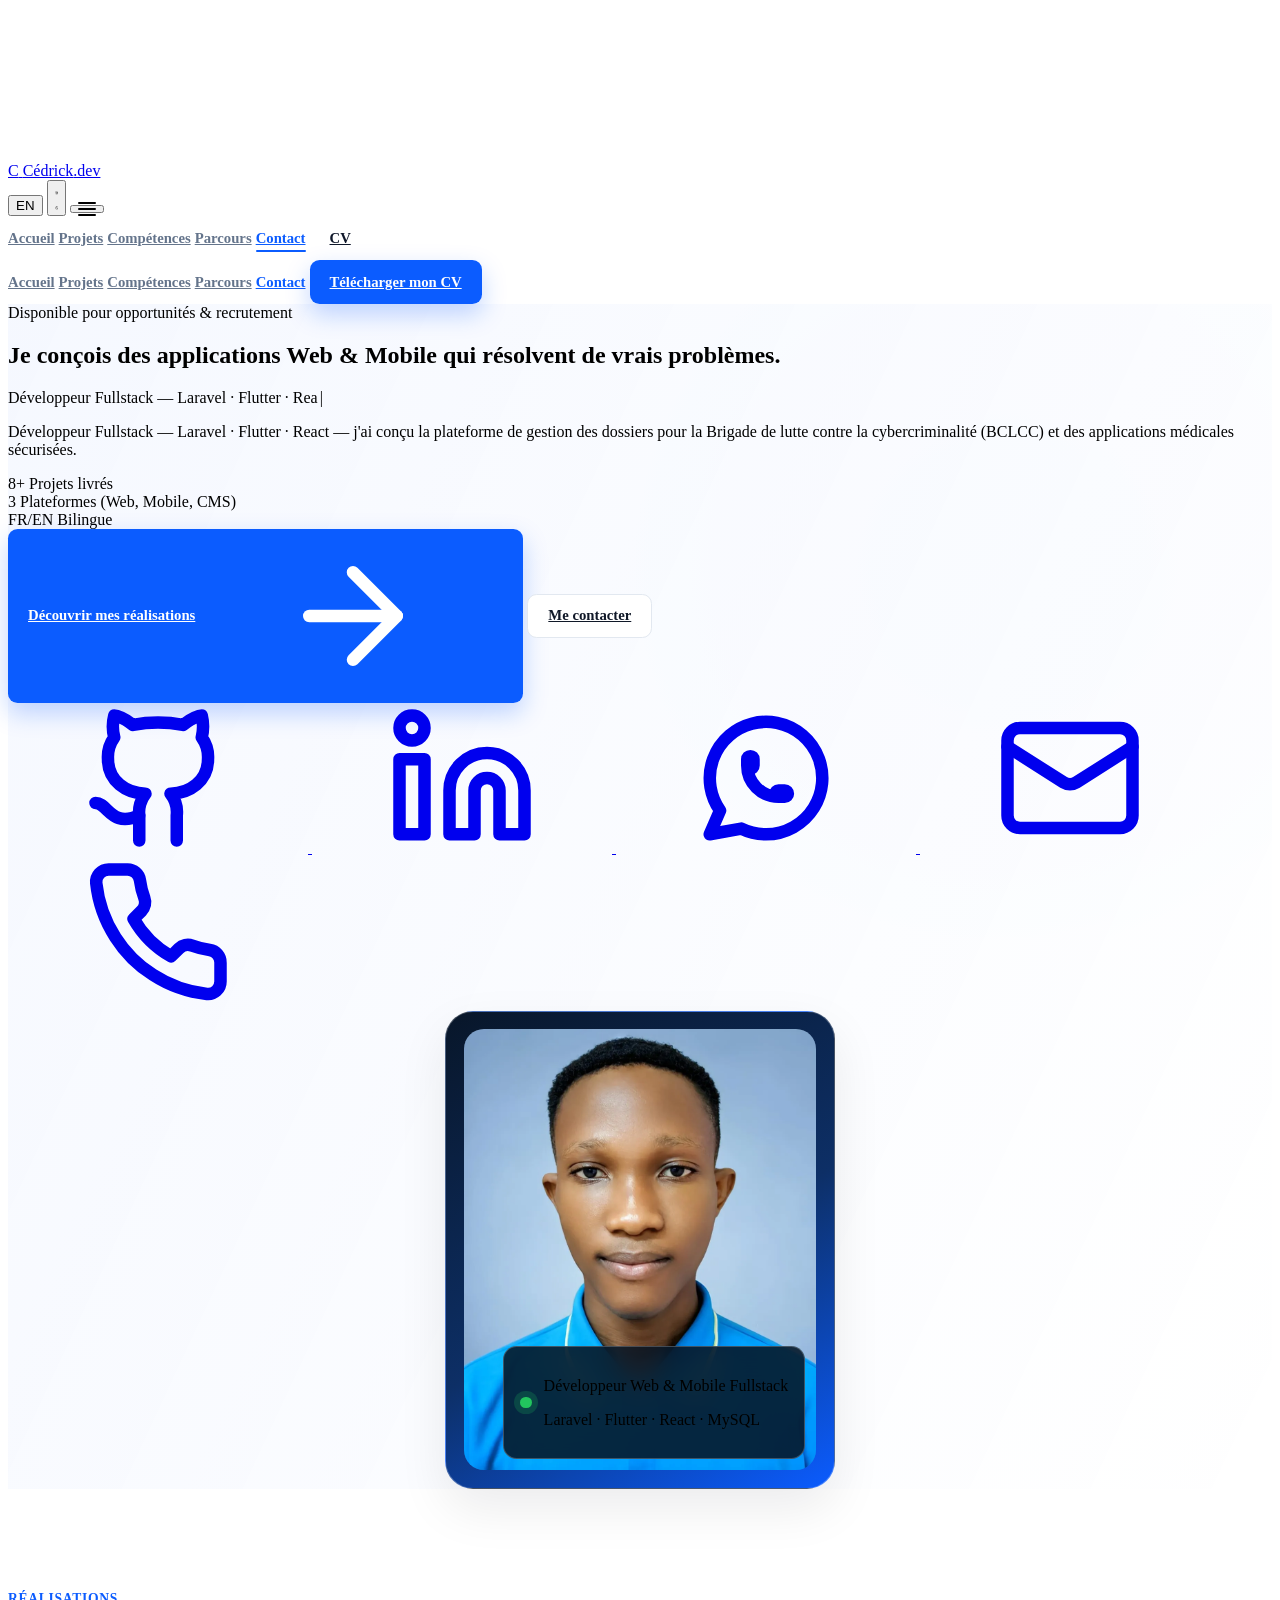
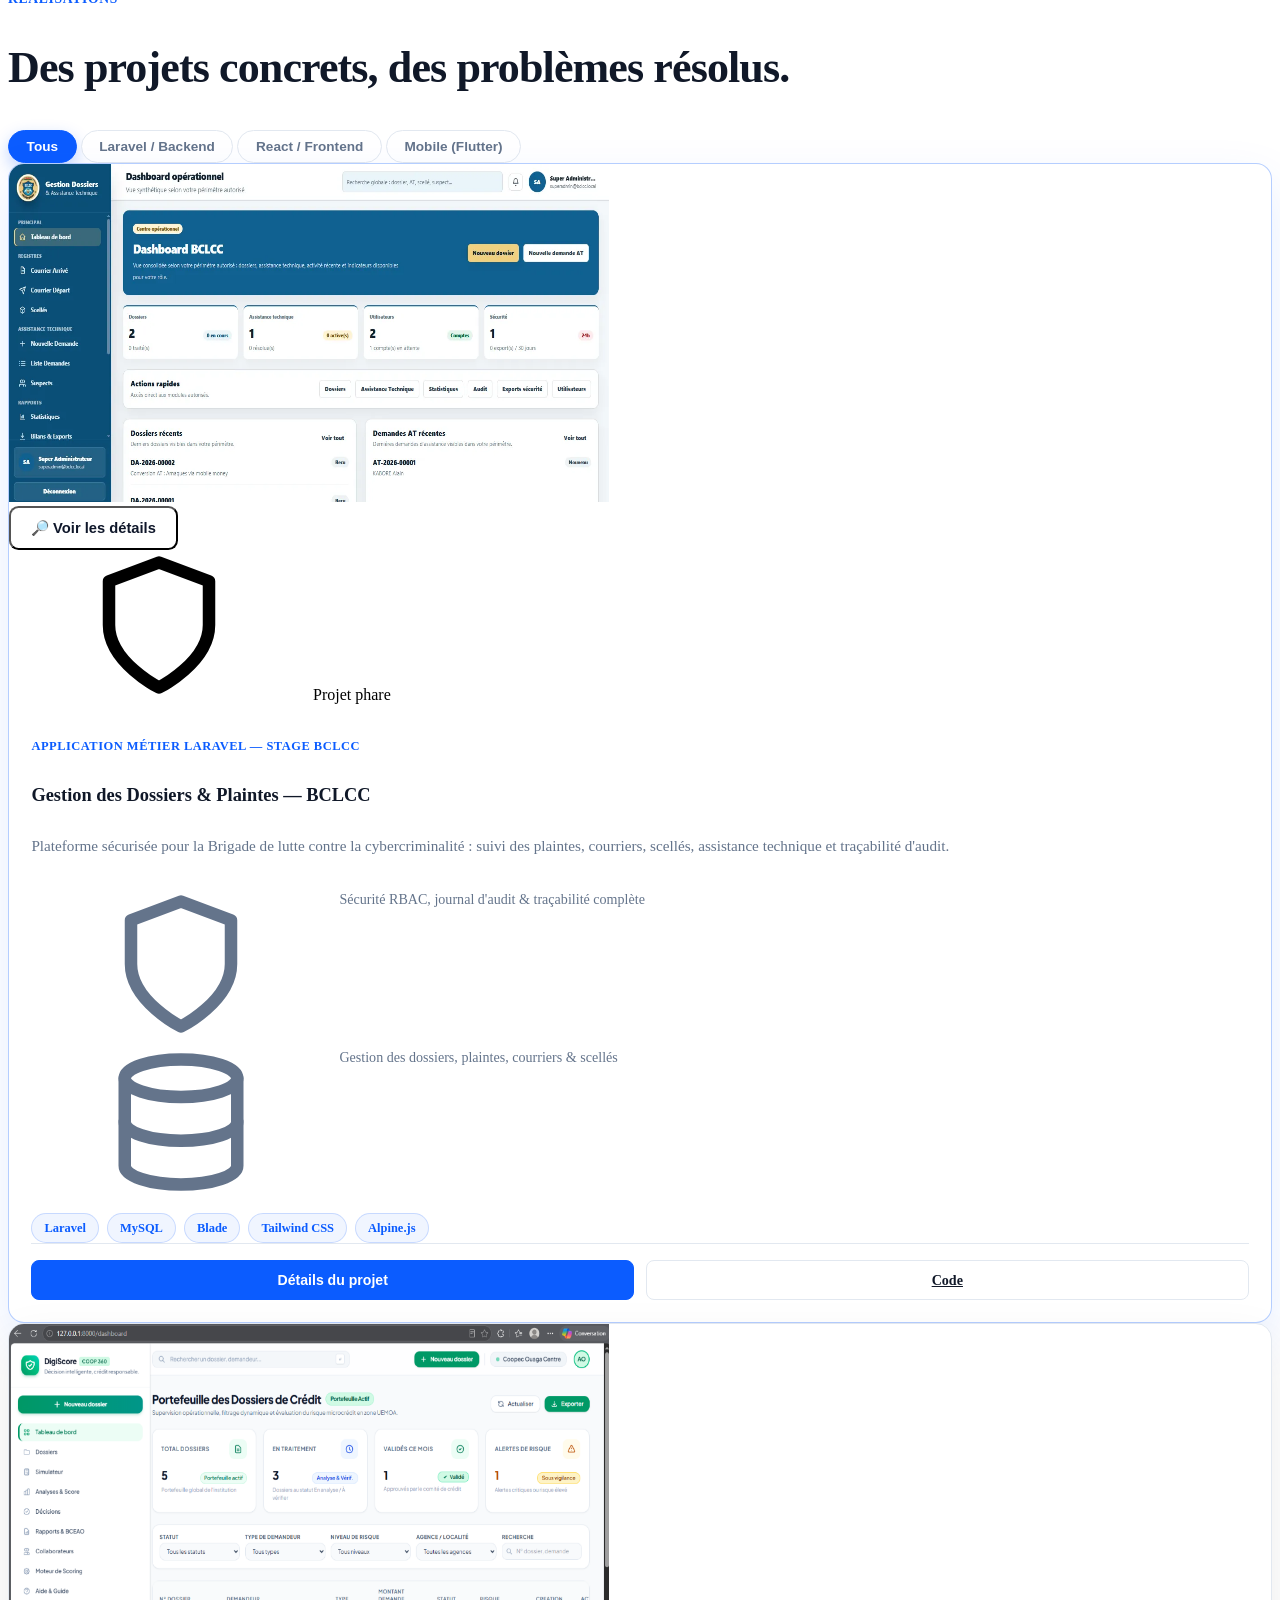
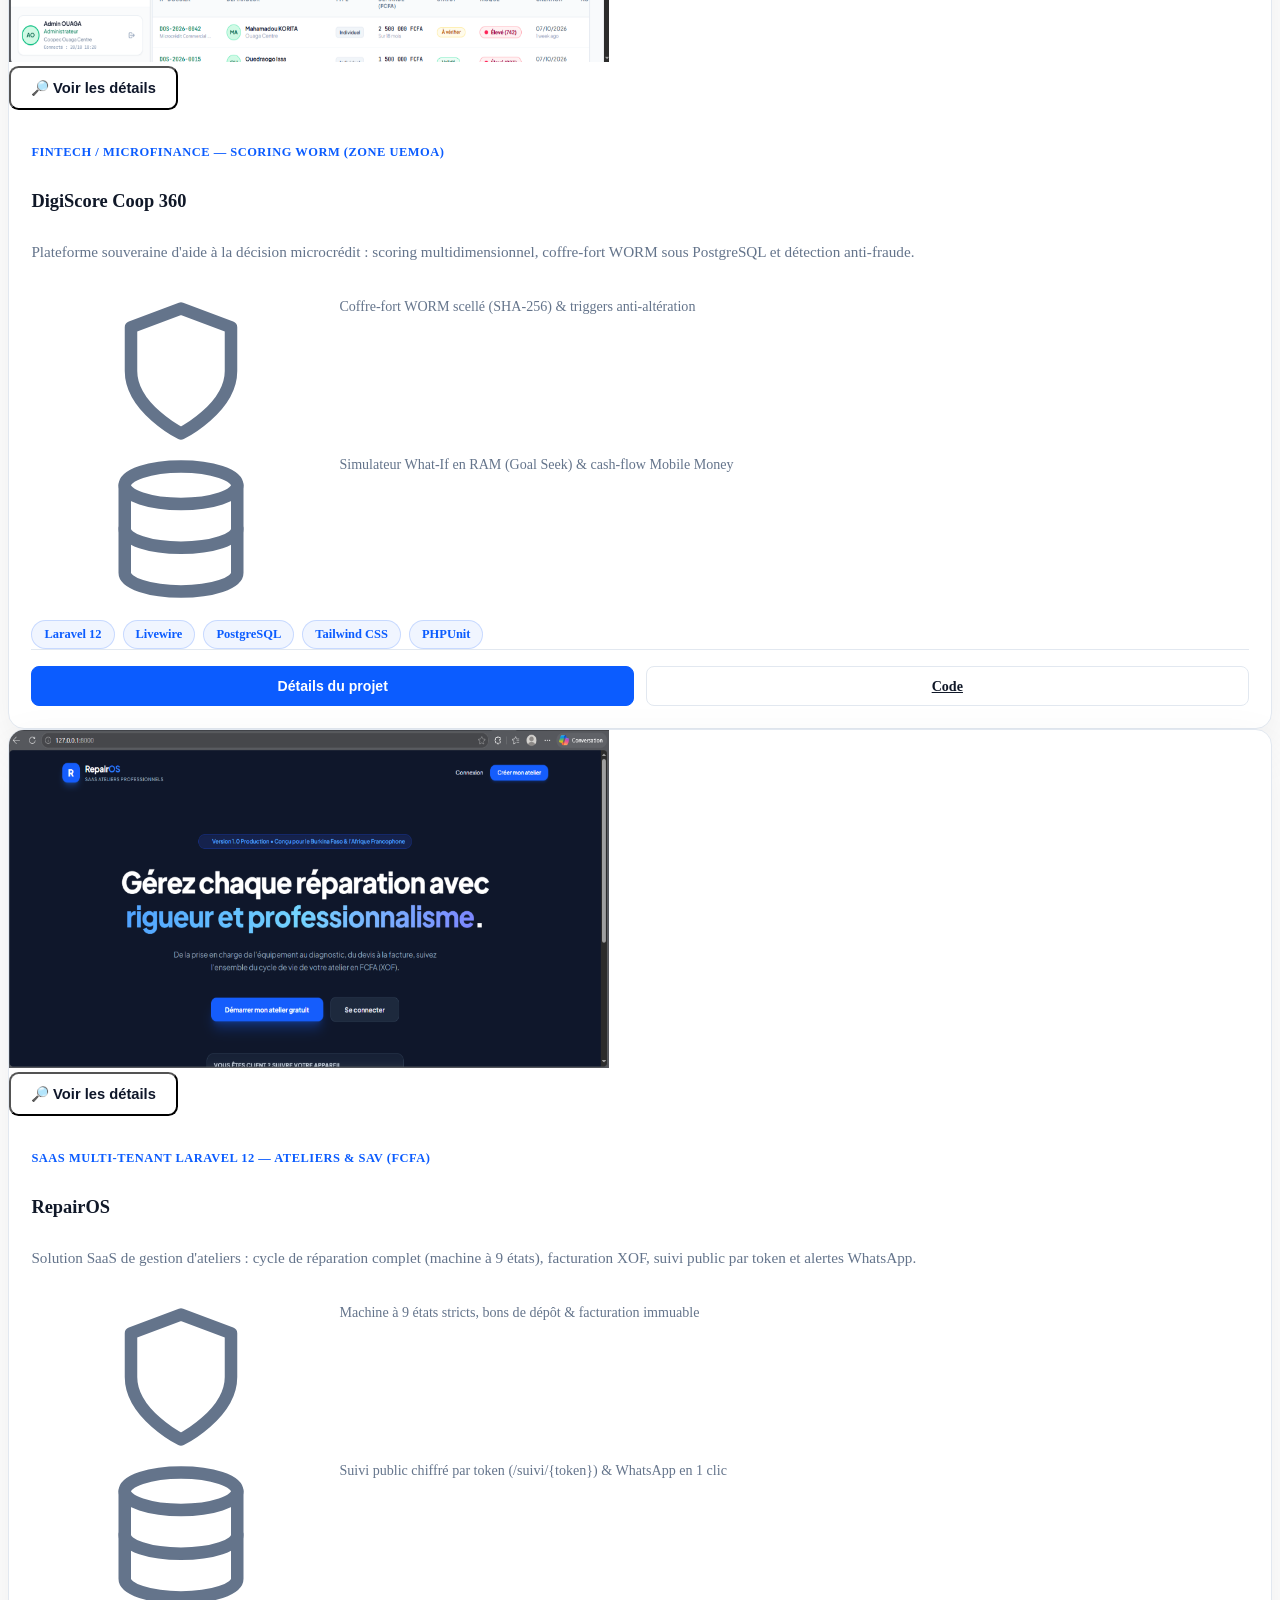
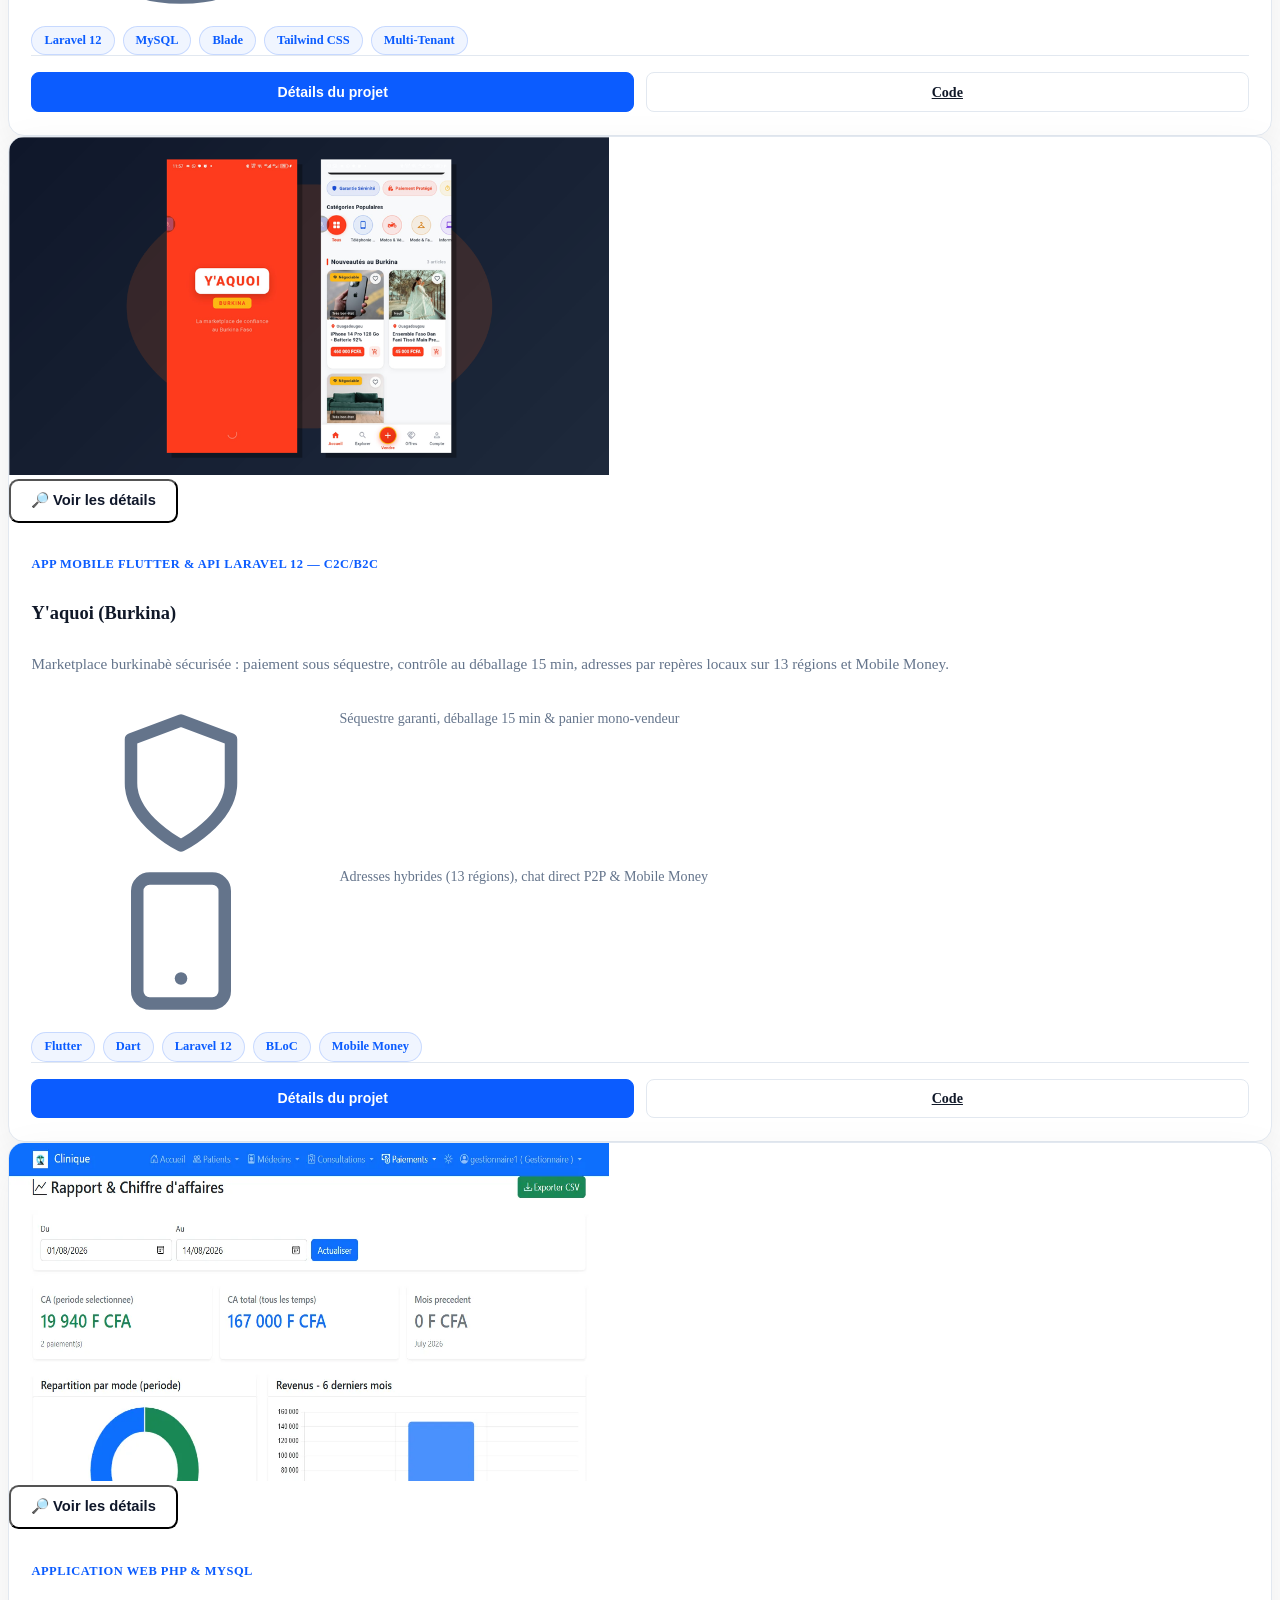
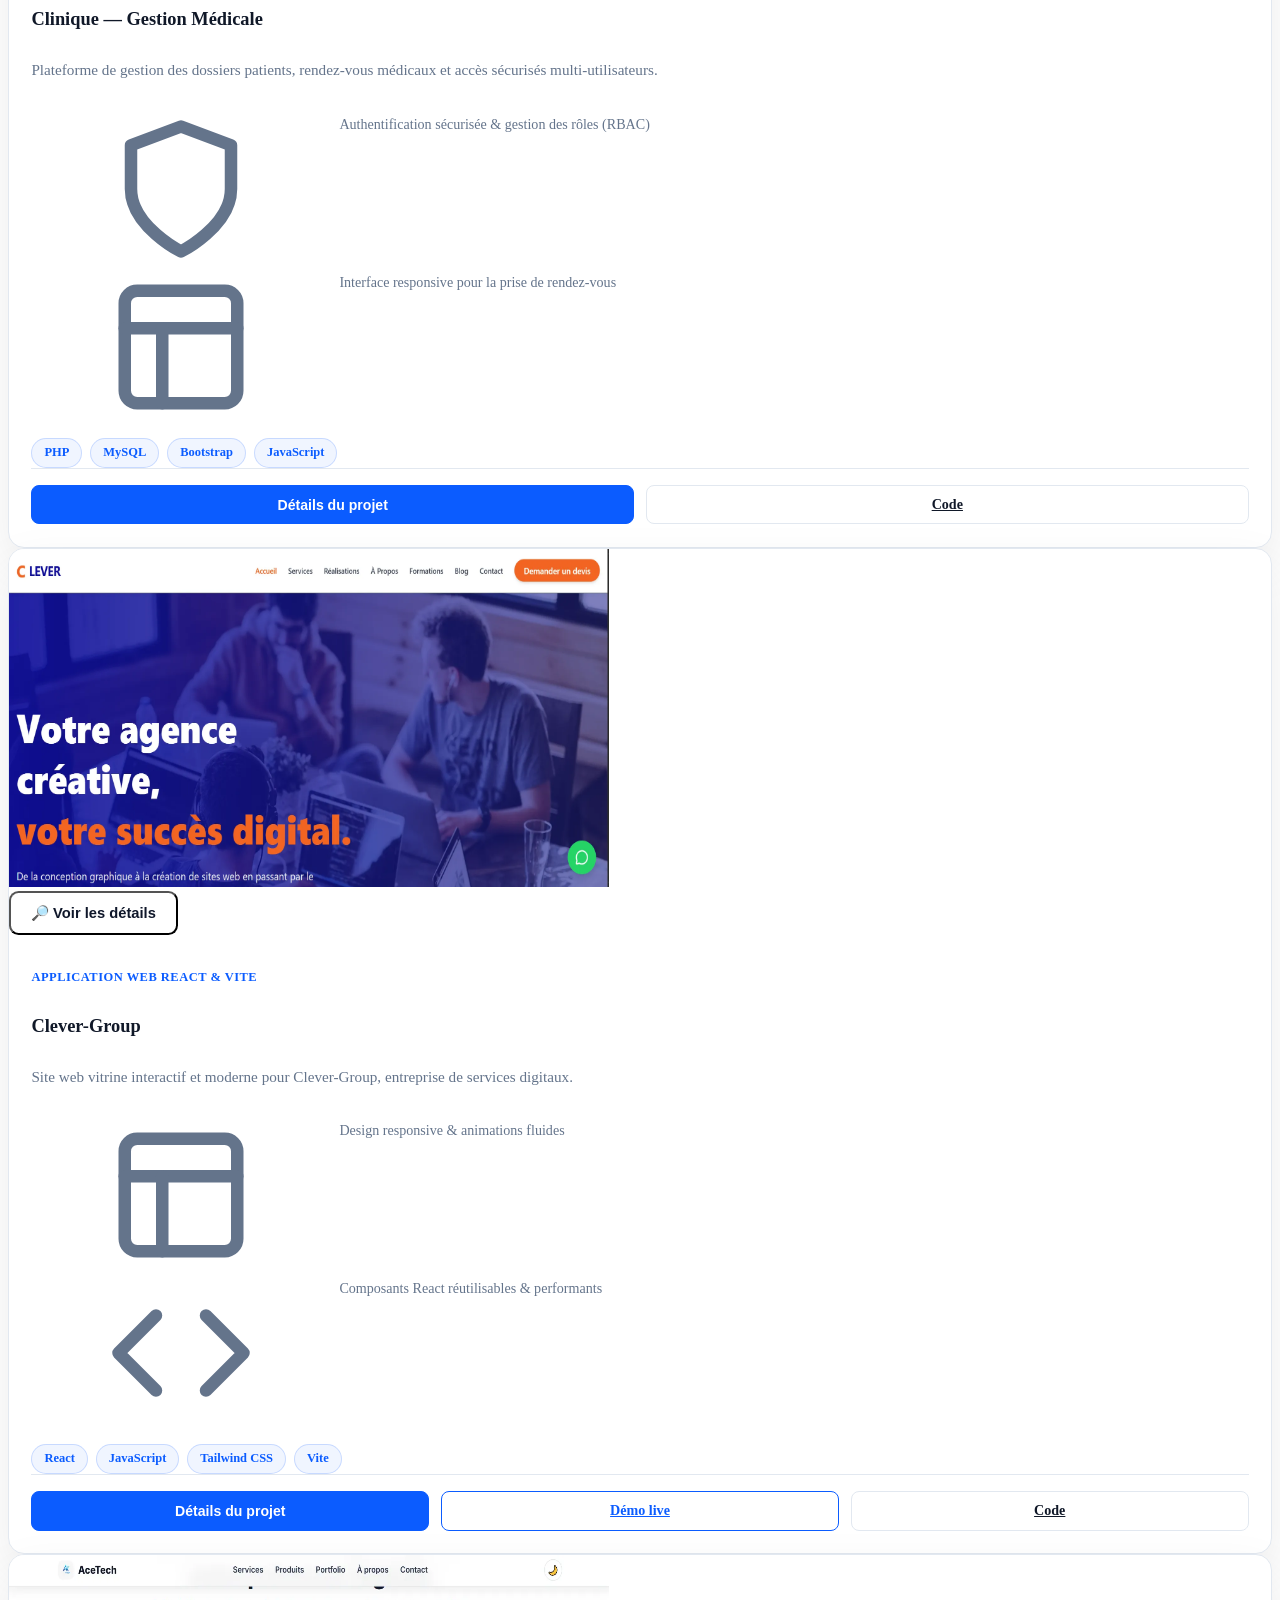
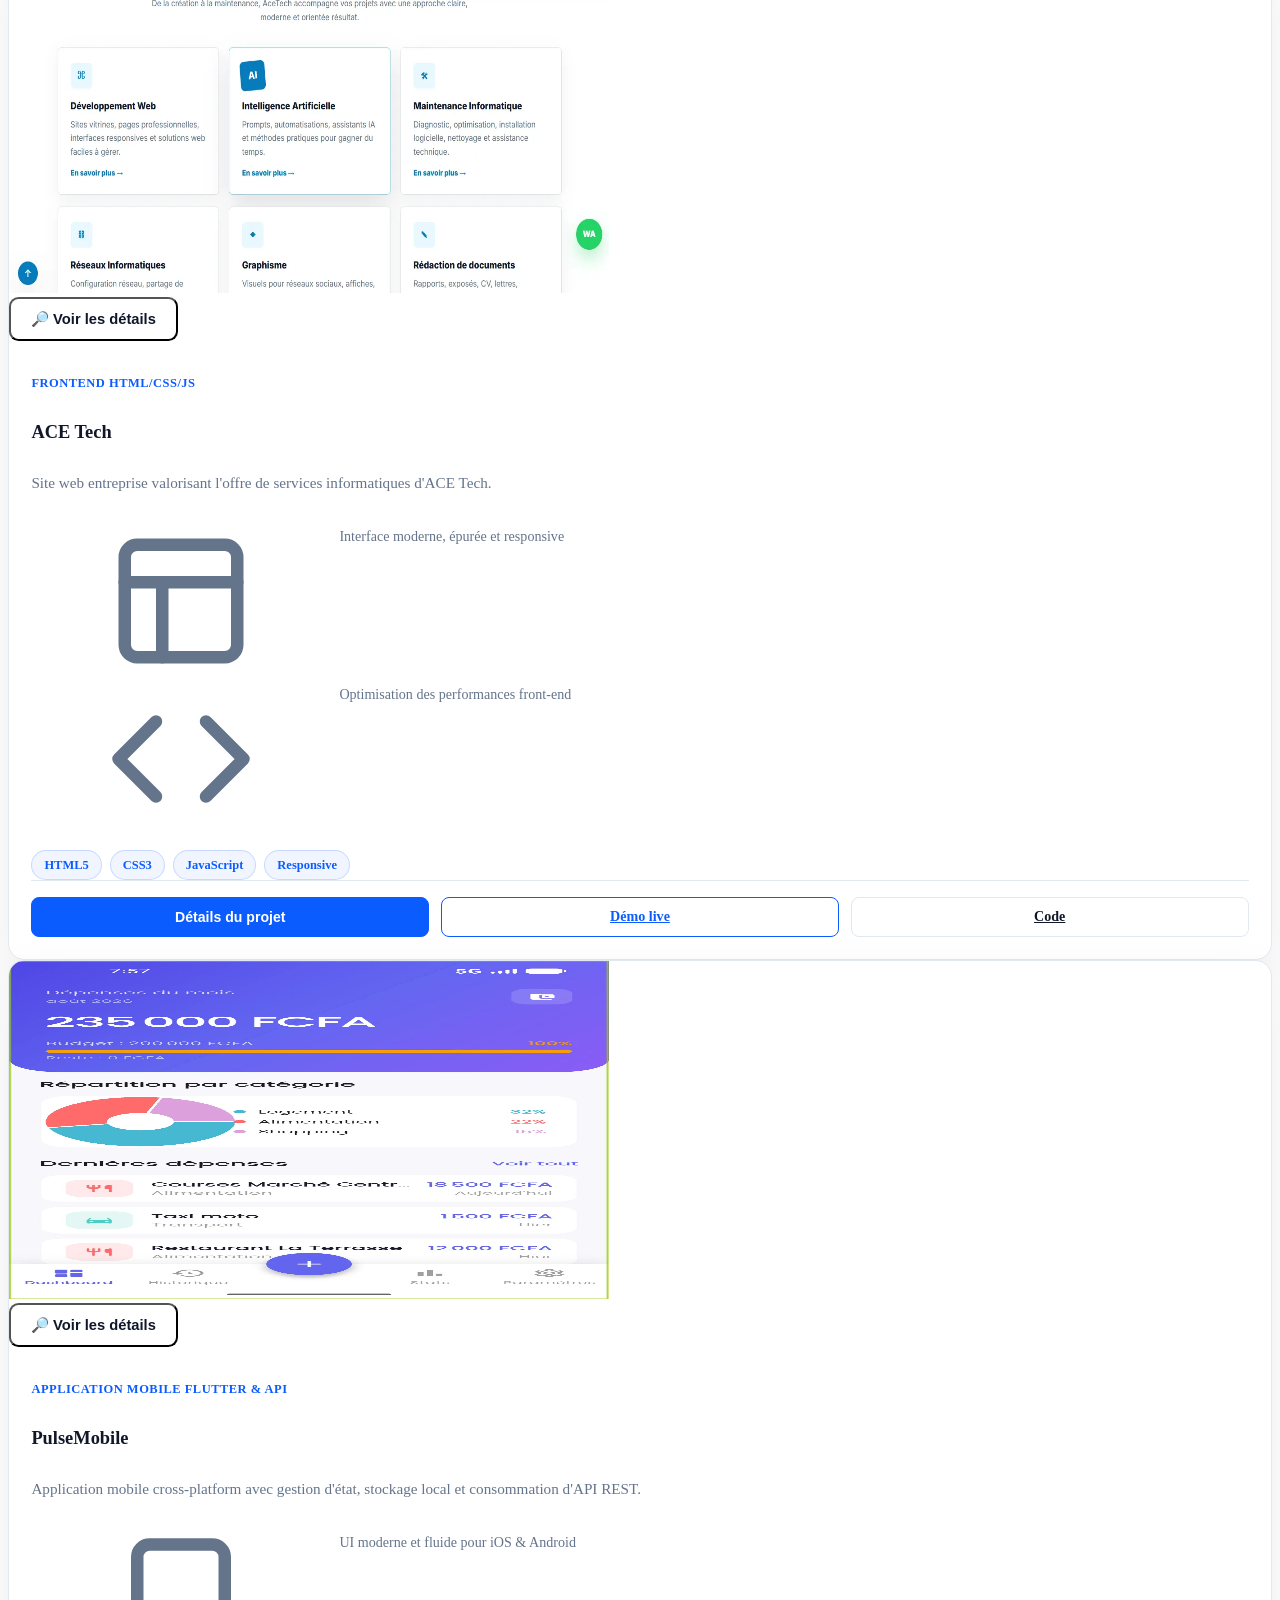
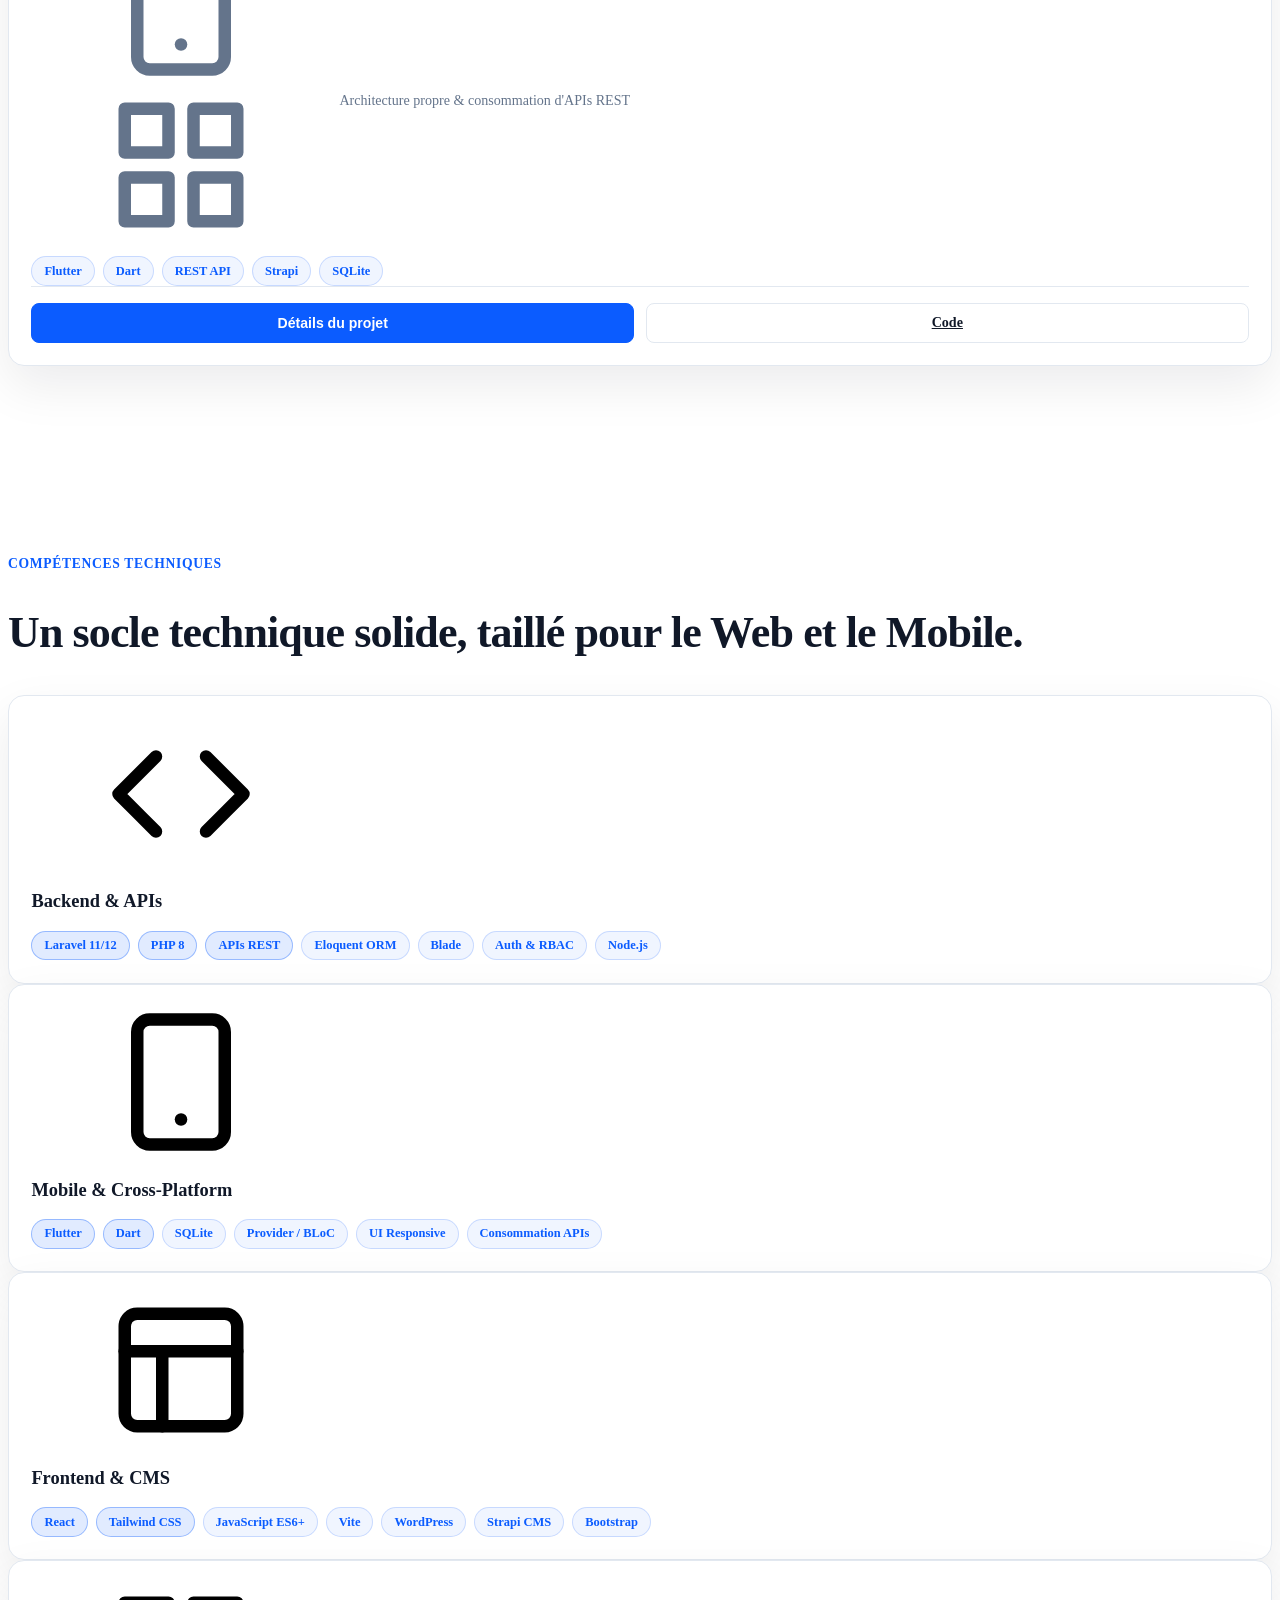
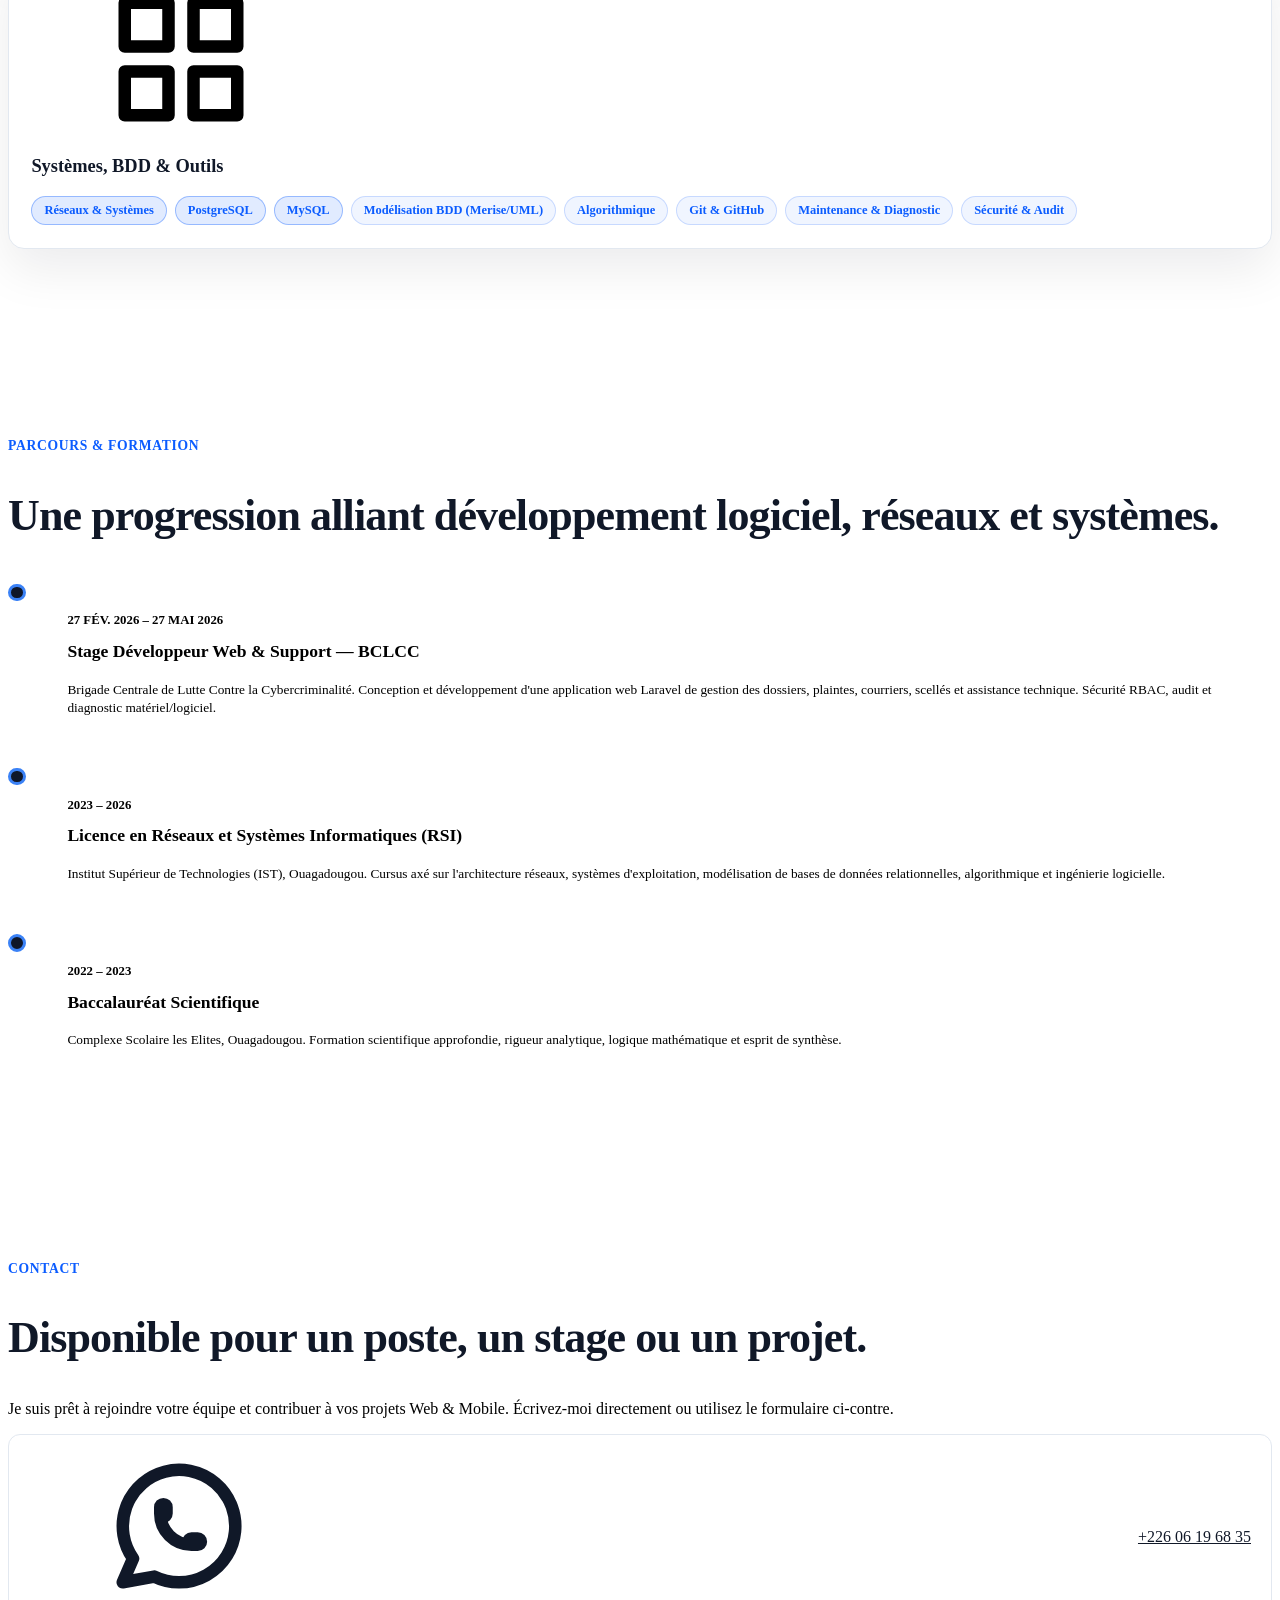
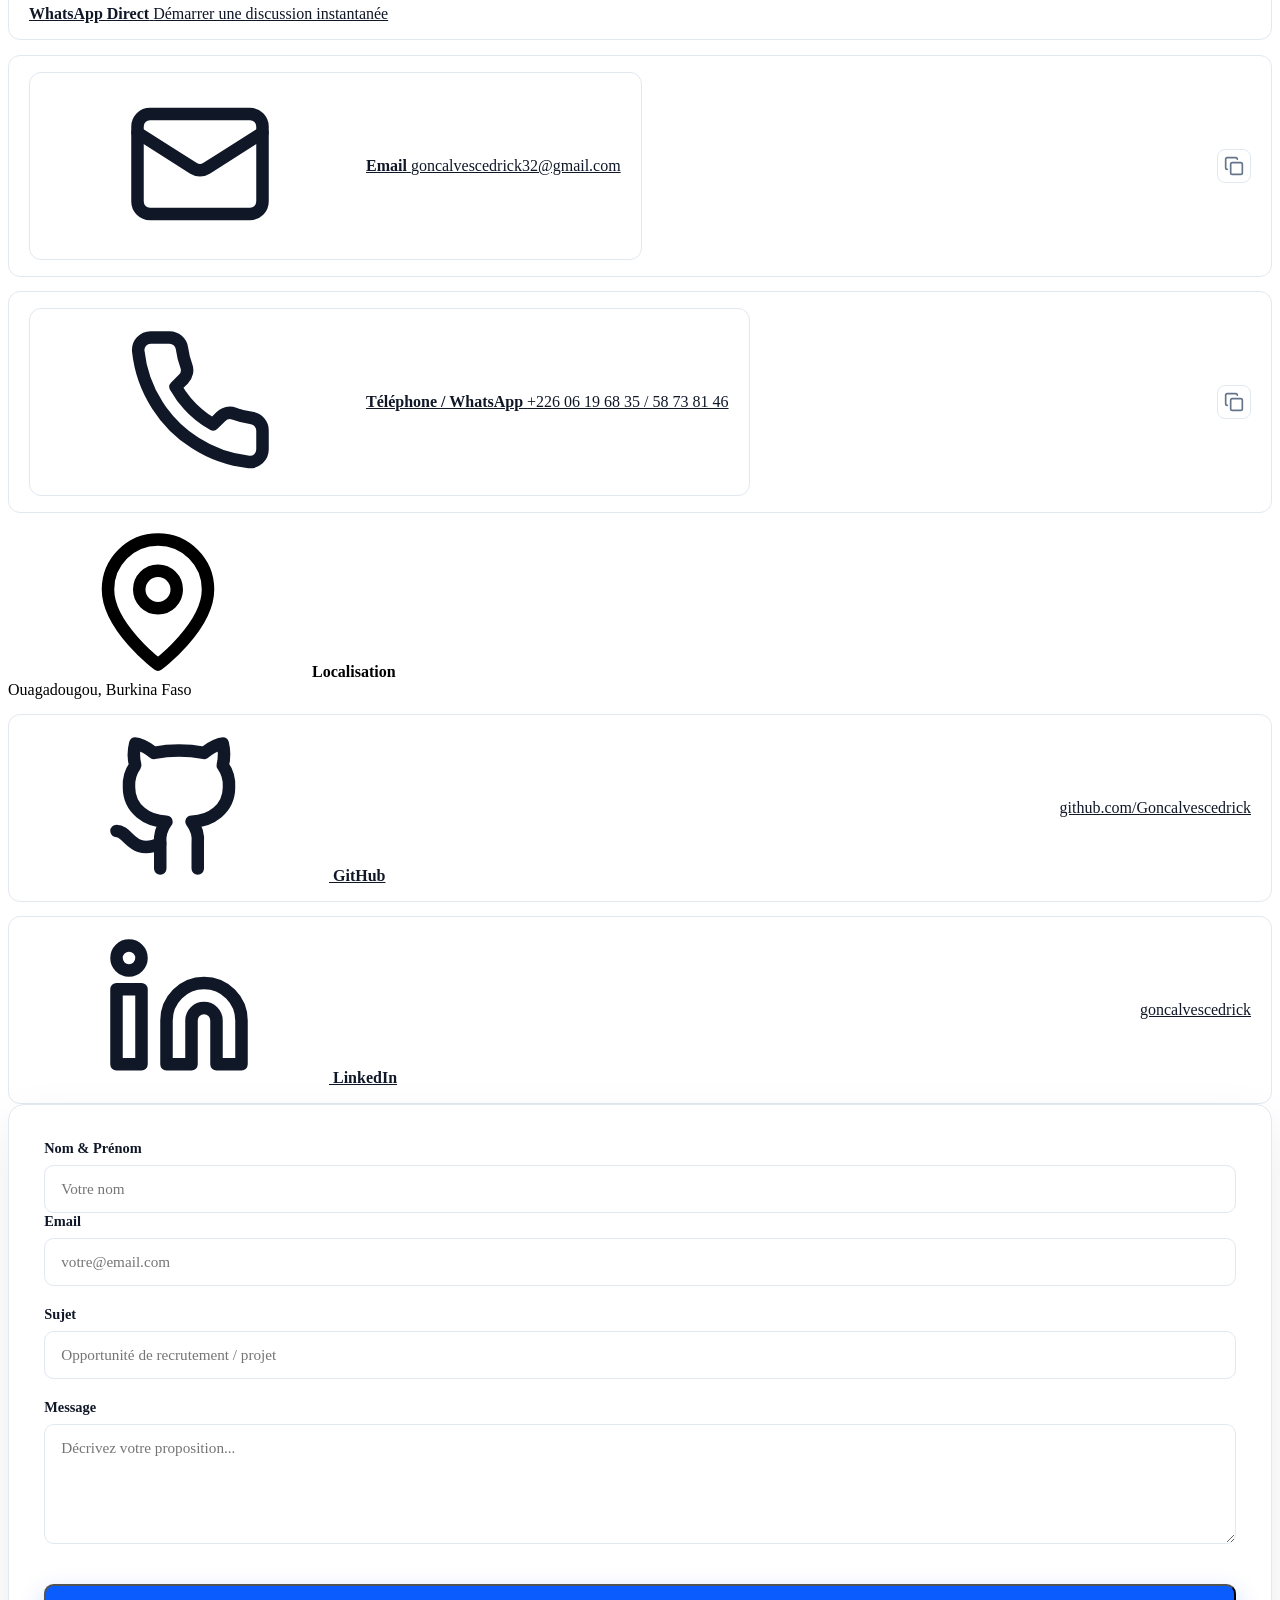
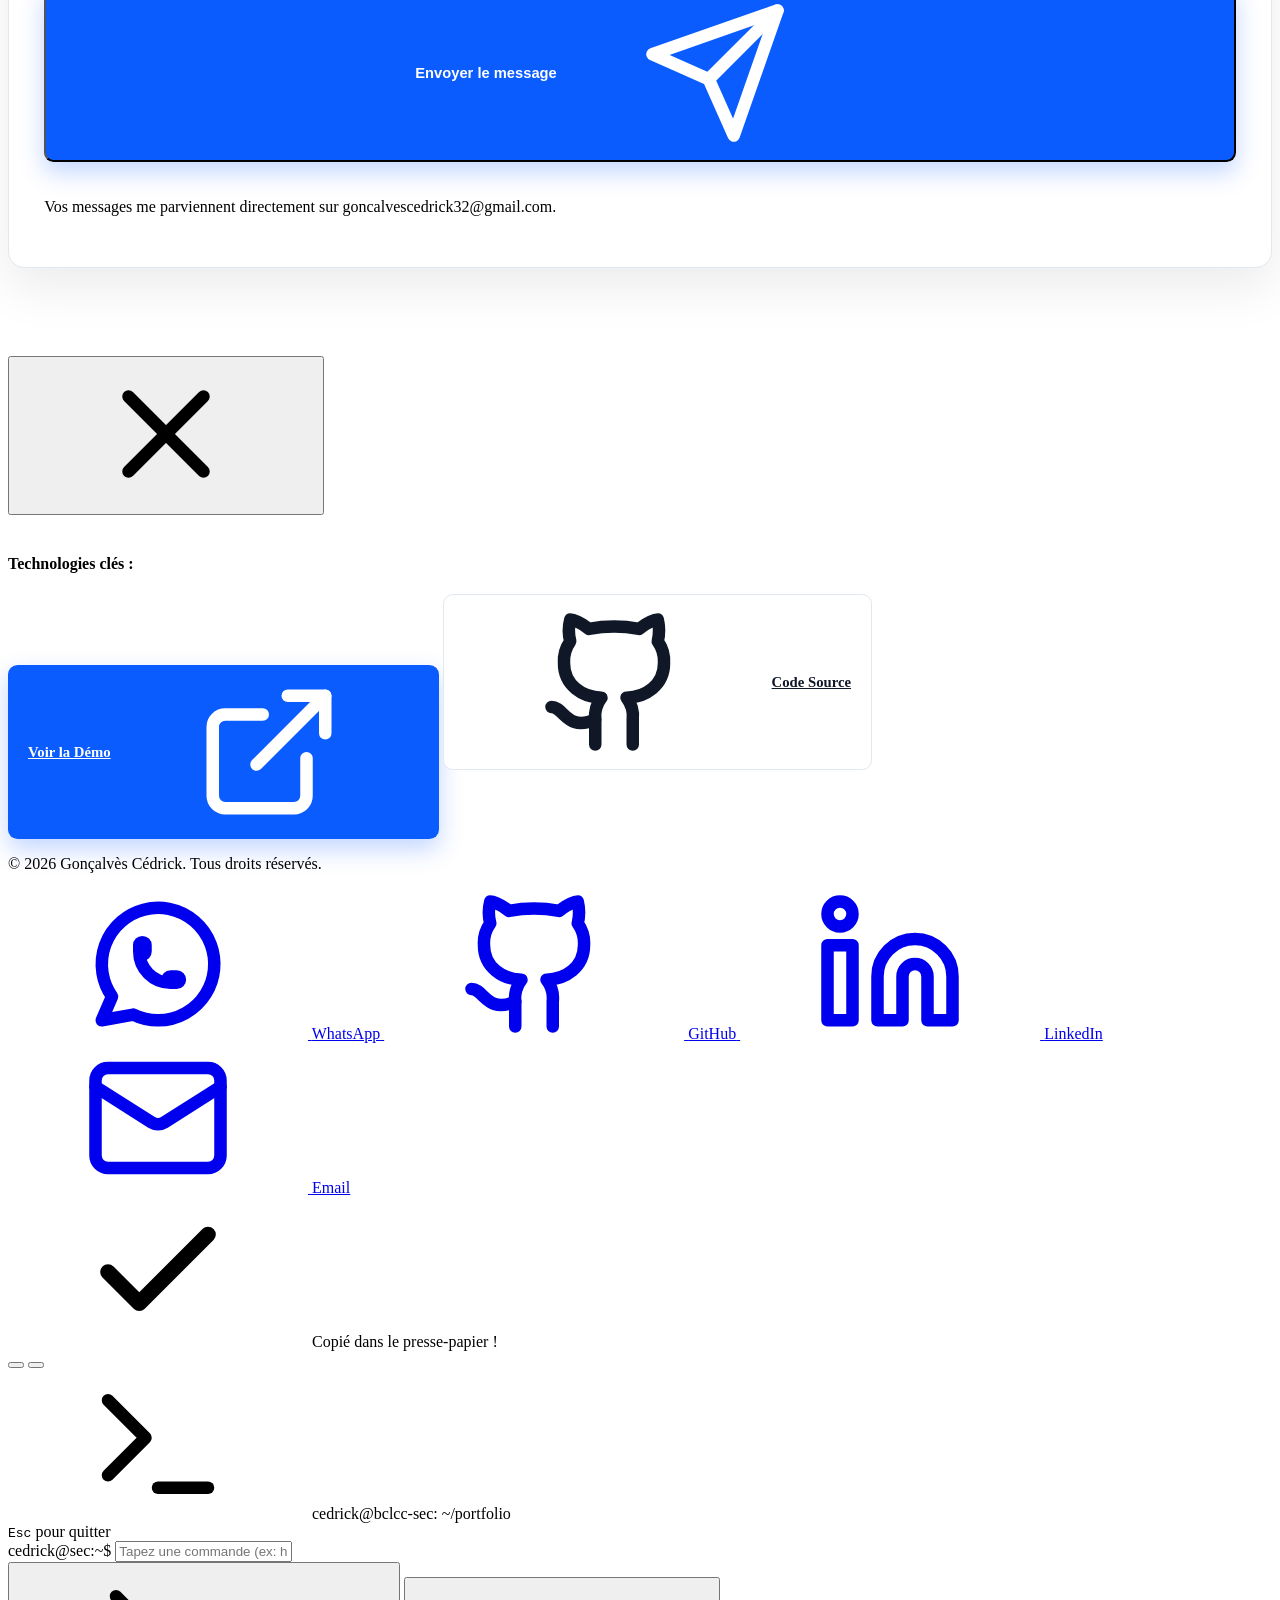
==== commit 8bd528d5: "feat: add new projects (DigiScore, RepairOS, Y'aquoi) and update portfolio assets and metrics" ====
--- a/index.html
+++ b/index.html
@@ -343,7 +343,7 @@
           <!-- Key metrics strip -->
           <div class="mt-6 flex flex-wrap gap-6 text-sm font-semibold text-slate-500 dark:text-slate-400">
             <div class="flex items-center gap-2">
-              <span class="text-2xl font-extrabold text-slate-900 dark:text-white">5+</span>
+              <span class="text-2xl font-extrabold text-slate-900 dark:text-white">8+</span>
               <span data-i18n="hero.metric_projects">Projets livrés</span>
             </div>
             <div class="flex items-center gap-2">
@@ -500,8 +500,149 @@
             </div>
           </article>
 
+          <!-- ─── Projet 6: DigiScore Coop 360 ─── -->
+          <article class="project-card reveal" style="--delay: 50ms" data-category="backend"
+            data-title-fr="DigiScore Coop 360 — Scoring Prudentiel WORM" data-title-en="DigiScore Coop 360 — WORM Prudential Scoring"
+            data-img="assets/projects/digiscore.png"
+            data-desc-fr="Solution full-stack souveraine d'aide à la décision pour institutions de microfinance et coopératives (SFD, COOPEC) en zone UEMOA / BCEAO. Intègre un moteur de scoring multidimensionnel (6 dimensions sur 1 000 pts), un coffre-fort d'audit cryptographique WORM sous PostgreSQL avec triggers bloquant toute altération, un simulateur What-If en mémoire vive (Goal Seek), une détection de cycles de cautionnement circulaire par graphe anti-fraude, un analyseur de cash-flow Mobile Money (Orange Money, Moov, Wave) et les états réglementaires prudentiels BCEAO. 100% de tests automatisés PHPUnit réussis."
+            data-desc-en="Sovereign full-stack microcredit decision-support platform designed for decentralized financial systems (SFD, COOPEC) across the WAEMU / BCEAO zone. Features a multidimensional scoring engine (6 dimensions, 1,000 pts), an immutable PostgreSQL WORM audit vault with triggers preventing any tampering, an in-memory What-If negotiation simulator (Goal Seek), anti-fraud circular guarantee cycle detection, Mobile Money cash-flow reconciliation (Orange, Moov, Wave), and prudential BCEAO reporting. 100% PHPUnit test suite passing."
+            data-tech="Laravel 12, PHP 8.2+, Livewire 4, PostgreSQL 16, Tailwind CSS, Alpine.js, Spatie RBAC, PHPUnit"
+            data-code="https://github.com/Goncalvescedrick/digiscore-coop-360-good">
+            <div class="relative overflow-hidden group">
+              <picture>
+                <img src="assets/projects/digiscore.png" alt="Plateforme DigiScore Coop 360" width="600" height="338" loading="lazy"
+                  class="transition-transform duration-500 group-hover:scale-105 w-full aspect-video object-cover" />
+              </picture>
+              <div
+                class="absolute inset-0 bg-gradient-to-t from-slate-950/80 via-transparent opacity-0 group-hover:opacity-100 transition-opacity duration-300 flex items-end p-4">
+                <button class="btn-open-modal text-xs btn btn-light py-2 px-3 shadow-lg" aria-label="Voir les détails">
+                  <span data-i18n="projects.view_details">🔎 Voir les détails</span>
+                </button>
+              </div>
+            </div>
+            <div class="project-content">
+              <p class="project-label" data-i18n="project6.label">Fintech / Microfinance — Scoring WORM (Zone UEMOA)</p>
+              <h3 data-i18n="project6.title">DigiScore Coop 360</h3>
+              <p class="project-context" data-i18n="project6.context">
+                Plateforme d'aide à la décision microcrédit : scoring multidimensionnel, coffre-fort WORM sous PostgreSQL et détection anti-fraude.
+              </p>
+              <div class="project-highlights">
+                <div class="highlight-item">
+                  <svg class="w-4 h-4 text-blue-500 shrink-0 mt-0.5"><use href="#icon-shield" /></svg>
+                  <span data-i18n="project6.highlight1">Coffre-fort WORM scellé (SHA-256) & triggers anti-altération</span>
+                </div>
+                <div class="highlight-item">
+                  <svg class="w-4 h-4 text-blue-500 shrink-0 mt-0.5"><use href="#icon-database" /></svg>
+                  <span data-i18n="project6.highlight2">Simulateur What-If en RAM (Goal Seek) & cash-flow Mobile Money</span>
+                </div>
+              </div>
+              <div class="tech-list">
+                <span>Laravel 12</span><span>Livewire</span><span>PostgreSQL</span><span>Tailwind CSS</span><span>PHPUnit</span>
+              </div>
+              <div class="project-actions">
+                <button class="btn-open-modal btn-action-modal" data-i18n="projects.details">Détails du projet</button>
+                <a href="https://github.com/Goncalvescedrick/digiscore-coop-360-good" target="_blank" rel="noopener"
+                  class="btn-action-code" aria-label="Voir le code" data-i18n="projects.code">Code</a>
+              </div>
+            </div>
+          </article>
+
+          <!-- ─── Projet 7: RepairOS ─── -->
+          <article class="project-card reveal" style="--delay: 100ms" data-category="backend"
+            data-title-fr="RepairOS — SaaS Ateliers & Réparations" data-title-en="RepairOS — Repair Workshops SaaS"
+            data-img="assets/projects/repair-os.png"
+            data-desc-fr="SaaS professionnel complet et multi-tenant conçu pour les ateliers de maintenance et réparation informatique/électronique, calibré pour le Burkina Faso et l'Afrique francophone (devises FCFA/XOF). Gestion intégrale du cycle d'intervention : prise en charge, diagnostic, devis verrouillé, machine à états à 9 statuts contrôlés, facturation avec acomptes (Cash, Mobile Money), portail public de suivi en temps réel protégé par jeton SHA-256 (/suivi/{token}), notifications WhatsApp pré-remplies et isolation étanche multi-tenant."
+            data-desc-en="Complete multi-tenant SaaS designed for IT and electronic maintenance workshops, tailored for French-speaking Africa (FCFA/XOF currency). Manages the full intervention lifecycle: intake receipts with condition photos, diagnostics, locked quotes, strict 9-state machine, invoicing with deposits and payments (Cash, Mobile Money), secure public tracking page via crypto token without account creation, pre-formatted 1-tap WhatsApp alerts, and strict tenant isolation."
+            data-tech="Laravel 12, PHP 8.4, MySQL 8.4 LTS, Blade, Tailwind CSS, Alpine.js, WhatsApp API, PHPUnit"
+            data-code="https://github.com/Goncalvescedrick/RepairOs">
+            <div class="relative overflow-hidden group">
+              <picture>
+                <img src="assets/projects/repair-os.png" alt="Plateforme SaaS RepairOS" width="600" height="338" loading="lazy"
+                  class="transition-transform duration-500 group-hover:scale-105 w-full aspect-video object-cover" />
+              </picture>
+              <div
+                class="absolute inset-0 bg-gradient-to-t from-slate-950/80 via-transparent opacity-0 group-hover:opacity-100 transition-opacity duration-300 flex items-end p-4">
+                <button class="btn-open-modal text-xs btn btn-light py-2 px-3 shadow-lg" aria-label="Voir les détails">
+                  <span data-i18n="projects.view_details">🔎 Voir les détails</span>
+                </button>
+              </div>
+            </div>
+            <div class="project-content">
+              <p class="project-label" data-i18n="project7.label">SaaS Multi-Tenant Laravel 12 — Ateliers & SAV (FCFA)</p>
+              <h3 data-i18n="project7.title">RepairOS</h3>
+              <p class="project-context" data-i18n="project7.context">
+                Solution SaaS de gestion d'ateliers : cycle de réparation complet (machine à 9 états), facturation XOF, suivi public par token et alertes WhatsApp.
+              </p>
+              <div class="project-highlights">
+                <div class="highlight-item">
+                  <svg class="w-4 h-4 text-blue-500 shrink-0 mt-0.5"><use href="#icon-shield" /></svg>
+                  <span data-i18n="project7.highlight1">Machine à 9 états stricts, bons de dépôt & facturation immuable</span>
+                </div>
+                <div class="highlight-item">
+                  <svg class="w-4 h-4 text-blue-500 shrink-0 mt-0.5"><use href="#icon-database" /></svg>
+                  <span data-i18n="project7.highlight2">Suivi public chiffré par token (/suivi/{token}) & WhatsApp en 1 clic</span>
+                </div>
+              </div>
+              <div class="tech-list">
+                <span>Laravel 12</span><span>MySQL</span><span>Blade</span><span>Tailwind CSS</span><span>Multi-Tenant</span>
+              </div>
+              <div class="project-actions">
+                <button class="btn-open-modal btn-action-modal" data-i18n="projects.details">Détails du projet</button>
+                <a href="https://github.com/Goncalvescedrick/RepairOs" target="_blank" rel="noopener"
+                  class="btn-action-code" aria-label="Voir le code" data-i18n="projects.code">Code</a>
+              </div>
+            </div>
+          </article>
+
+          <!-- ─── Projet 8: Y'aquoi Burkina ─── -->
+          <article class="project-card reveal" style="--delay: 150ms" data-category="mobile"
+            data-title-fr="Y'aquoi — Marketplace Souveraine Burkinabè" data-title-en="Y'aquoi — Sovereign Burkinabe Marketplace"
+            data-img="assets/projects/yaquoi.png"
+            data-desc-fr="Écosystème e-commerce souverain (Monorepo) résolvant le déficit de confiance du commerce en ligne au Burkina Faso. Application mobile développée en Flutter (Dart 3.5+, Clean Architecture, BLoC/Cubit, 123 tests) connectée à une API REST Laravel 12 avec back-office Filament 5 (57 tests). Paiement sous séquestre retenu jusqu'à l'inspection physique, minuteur de déballage de 15 minutes chrono, panier mono-vendeur strict (RM-009), adressage hybride GPS + repères visuels sur 13 régions du Burkina Faso, messagerie P2P et paiements Mobile Money (Orange Money, Moov, Wave)."
+            data-desc-en="Comprehensive sovereign e-commerce ecosystem (Monorepo) addressing e-commerce trust issues in Burkina Faso. Mobile app built with Flutter (Dart 3.5+, Clean Architecture, BLoC/Cubit, 123 automated tests) paired with a high-performance Laravel 12 REST API and Filament 5 admin panel (57 tests). Features escrow payment held until physical inspection, 15-minute unboxing countdown, strict single-seller cart, hybrid GPS + local landmark addressing across all 13 regions of Burkina Faso, P2P in-app chat negotiation, and Mobile Money integration."
+            data-tech="Flutter, Dart, Laravel 12, REST API, Filament 5, BLoC/Cubit, Mobile Money, SQLite/MySQL"
+            data-code="https://github.com/Goncalvescedrick/yaquoi">
+            <div class="relative overflow-hidden group">
+              <picture>
+                <img src="assets/projects/yaquoi.png" alt="Application mobile Y'aquoi Burkina" width="600" height="338" loading="lazy"
+                  class="transition-transform duration-500 group-hover:scale-105 w-full aspect-video object-cover" />
+              </picture>
+              <div
+                class="absolute inset-0 bg-gradient-to-t from-slate-950/80 via-transparent opacity-0 group-hover:opacity-100 transition-opacity duration-300 flex items-end p-4">
+                <button class="btn-open-modal text-xs btn btn-light py-2 px-3 shadow-lg" aria-label="Voir les détails">
+                  <span data-i18n="projects.view_details">🔎 Voir les détails</span>
+                </button>
+              </div>
+            </div>
+            <div class="project-content">
+              <p class="project-label" data-i18n="project8.label">App Mobile Flutter & API Laravel 12 — C2C/B2C</p>
+              <h3 data-i18n="project8.title">Y'aquoi (Burkina)</h3>
+              <p class="project-context" data-i18n="project8.context">
+                Marketplace burkinabè sécurisée : paiement sous séquestre, contrôle au déballage 15 min, adresses par repères locaux sur 13 régions et Mobile Money.
+              </p>
+              <div class="project-highlights">
+                <div class="highlight-item">
+                  <svg class="w-4 h-4 text-blue-500 shrink-0 mt-0.5"><use href="#icon-shield" /></svg>
+                  <span data-i18n="project8.highlight1">Séquestre garanti, déballage 15 min & panier mono-vendeur</span>
+                </div>
+                <div class="highlight-item">
+                  <svg class="w-4 h-4 text-blue-500 shrink-0 mt-0.5"><use href="#icon-smartphone" /></svg>
+                  <span data-i18n="project8.highlight2">Adresses hybrides (13 régions), chat direct P2P & Mobile Money</span>
+                </div>
+              </div>
+              <div class="tech-list">
+                <span>Flutter</span><span>Dart</span><span>Laravel 12</span><span>BLoC</span><span>Mobile Money</span>
+              </div>
+              <div class="project-actions">
+                <button class="btn-open-modal btn-action-modal" data-i18n="projects.details">Détails du projet</button>
+                <a href="https://github.com/Goncalvescedrick/yaquoi" target="_blank" rel="noopener"
+                  class="btn-action-code" aria-label="Voir le code" data-i18n="projects.code">Code</a>
+              </div>
+            </div>
+          </article>
+
           <!-- ─── Projet 2: Clinique ─── -->
-          <article class="project-card reveal" style="--delay: 100ms" data-category="backend"
+          <article class="project-card reveal" style="--delay: 200ms" data-category="backend"
             data-title-fr="Clinique — Gestion Médicale" data-title-en="Clinique — Medical Management"
             data-img="assets/projects/clinique1.webp"
             data-desc-fr="Application web complète de gestion d'une clinique médicale développée avec PHP, MySQL et Bootstrap. Gestion des rendez-vous, suivi des dossiers patients, et contrôle d'accès multi-utilisateurs avec authentification sécurisée."
@@ -551,7 +692,7 @@
           </article>
 
           <!-- ─── Projet 3: Clever-Group ─── -->
-          <article class="project-card reveal" style="--delay: 150ms" data-category="frontend"
+          <article class="project-card reveal" style="--delay: 250ms" data-category="frontend"
             data-title-fr="Site Web Clever-Group" data-title-en="Clever-Group Website"
             data-img="assets/projects/clever.webp"
             data-desc-fr="Site web vitrine moderne et dynamique développé pour Clever-Group, une entreprise évoluant dans les services digitaux. Conception responsive, animations fluides et composants React réutilisables."
@@ -602,7 +743,7 @@
           </article>
 
           <!-- ─── Projet 4: ACE Tech ─── -->
-          <article class="project-card reveal" style="--delay: 200ms" data-category="frontend"
+          <article class="project-card reveal" style="--delay: 300ms" data-category="frontend"
             data-title-fr="Site Web ACE Tech" data-title-en="ACE Tech Website" data-img="assets/projects/ace.webp"
             data-desc-fr="Plateforme web vitrine développée pour ACE Tech, entreprise spécialisée dans les technologies et services informatiques. Interface moderne, responsive et optimisée pour la performance."
             data-desc-en="Showcase web platform developed for ACE Tech, a company specialized in IT services and technologies. Modern, responsive interface optimized for performance."
@@ -653,7 +794,7 @@
           </article>
 
           <!-- ─── Projet 5: PulseMobile (Flutter) ─── -->
-          <article class="project-card reveal" style="--delay: 250ms" data-category="mobile"
+          <article class="project-card reveal" style="--delay: 350ms" data-category="mobile"
             data-title-fr="PulseMobile — Application Flutter" data-title-en="PulseMobile — Flutter App"
             data-img="assets/projects/mobile.webp"
             data-desc-fr="Application mobile multiplateforme développée avec Flutter & Dart, connectée à une API REST headless (Strapi / Laravel). Gestion des dépenses, synchronisation des données et interface réactive avec gestion d'état."
